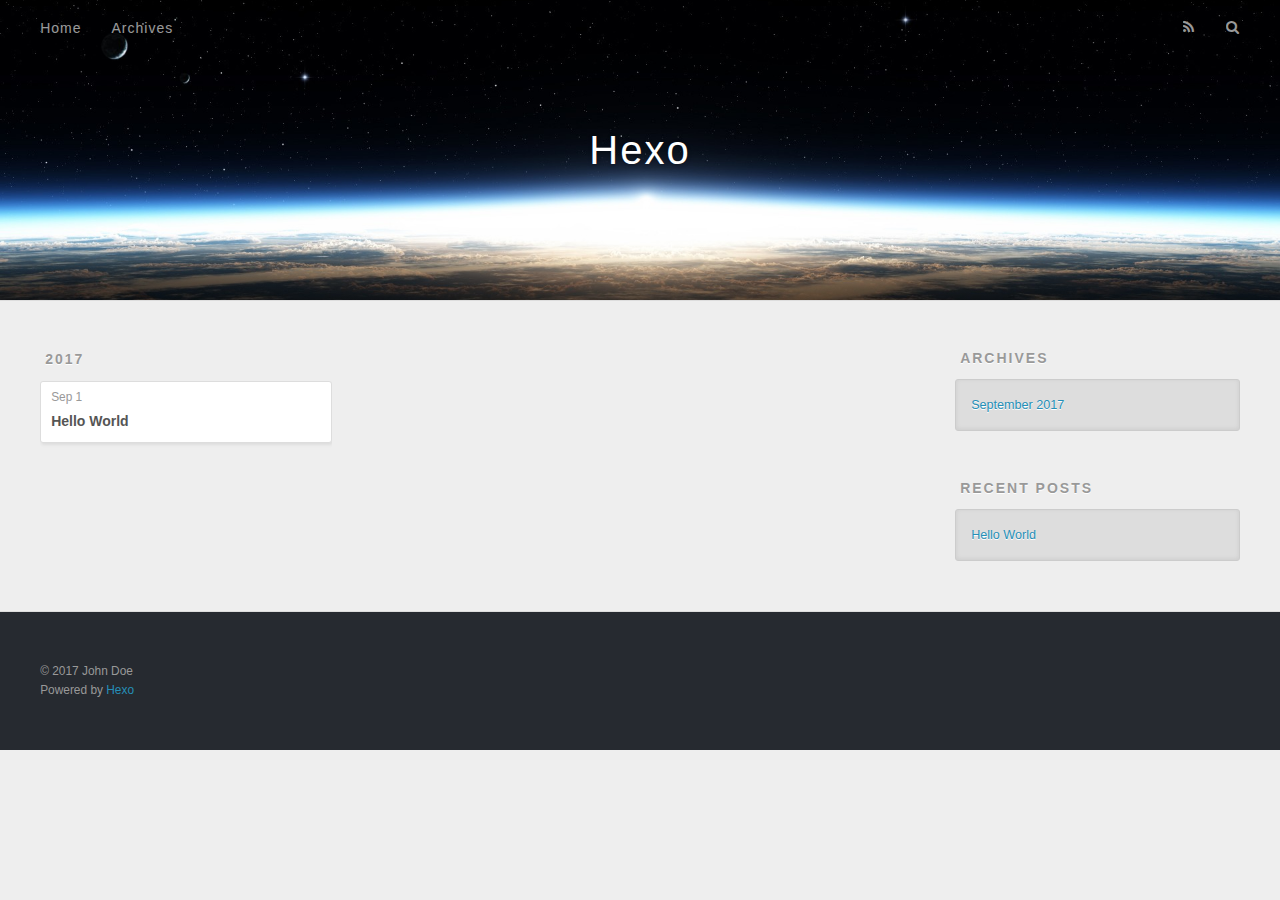
==== archives/index.html @ 8f371cc3 "Site updated: 2017-09-01 23:57:20" ====
<!DOCTYPE html>
<html>
<head>
  <meta charset="utf-8">
  
  <title>Archives | Hexo</title>
  <meta name="viewport" content="width=device-width, initial-scale=1, maximum-scale=1">
  <meta property="og:type" content="website">
<meta property="og:title" content="Hexo">
<meta property="og:url" content="http://yoursite.com/archives/index.html">
<meta property="og:site_name" content="Hexo">
<meta name="twitter:card" content="summary">
<meta name="twitter:title" content="Hexo">
  
    <link rel="alternate" href="/atom.xml" title="Hexo" type="application/atom+xml">
  
  
    <link rel="icon" href="/favicon.png">
  
  
    <link href="//fonts.googleapis.com/css?family=Source+Code+Pro" rel="stylesheet" type="text/css">
  
  <link rel="stylesheet" href="/css/style.css">
  

</head>

<body>
  <div id="container">
    <div id="wrap">
      <header id="header">
  <div id="banner"></div>
  <div id="header-outer" class="outer">
    <div id="header-title" class="inner">
      <h1 id="logo-wrap">
        <a href="/" id="logo">Hexo</a>
      </h1>
      
    </div>
    <div id="header-inner" class="inner">
      <nav id="main-nav">
        <a id="main-nav-toggle" class="nav-icon"></a>
        
          <a class="main-nav-link" href="/">Home</a>
        
          <a class="main-nav-link" href="/archives">Archives</a>
        
      </nav>
      <nav id="sub-nav">
        
          <a id="nav-rss-link" class="nav-icon" href="/atom.xml" title="RSS Feed"></a>
        
        <a id="nav-search-btn" class="nav-icon" title="Search"></a>
      </nav>
      <div id="search-form-wrap">
        <form action="//google.com/search" method="get" accept-charset="UTF-8" class="search-form"><input type="search" name="q" class="search-form-input" placeholder="Search"><button type="submit" class="search-form-submit">&#xF002;</button><input type="hidden" name="sitesearch" value="http://yoursite.com"></form>
      </div>
    </div>
  </div>
</header>
      <div class="outer">
        <section id="main">
  
  
    
    
      
      
      <section class="archives-wrap">
        <div class="archive-year-wrap">
          <a href="/archives/2017" class="archive-year">2017</a>
        </div>
        <div class="archives">
    
    <article class="archive-article archive-type-post">
  <div class="archive-article-inner">
    <header class="archive-article-header">
      <a href="/2017/09/01/hello-world/" class="archive-article-date">
  <time datetime="2017-09-01T15:28:15.913Z" itemprop="datePublished">Sep 1</time>
</a>
      
  
    <h1 itemprop="name">
      <a class="archive-article-title" href="/2017/09/01/hello-world/">Hello World</a>
    </h1>
  

    </header>
  </div>
</article>
  
  
    </div></section>
  

</section>
        
          <aside id="sidebar">
  
    

  
    

  
    
  
    
  <div class="widget-wrap">
    <h3 class="widget-title">Archives</h3>
    <div class="widget">
      <ul class="archive-list"><li class="archive-list-item"><a class="archive-list-link" href="/archives/2017/09/">September 2017</a></li></ul>
    </div>
  </div>


  
    
  <div class="widget-wrap">
    <h3 class="widget-title">Recent Posts</h3>
    <div class="widget">
      <ul>
        
          <li>
            <a href="/2017/09/01/hello-world/">Hello World</a>
          </li>
        
      </ul>
    </div>
  </div>

  
</aside>
        
      </div>
      <footer id="footer">
  
  <div class="outer">
    <div id="footer-info" class="inner">
      &copy; 2017 John Doe<br>
      Powered by <a href="http://hexo.io/" target="_blank">Hexo</a>
    </div>
  </div>
</footer>
    </div>
    <nav id="mobile-nav">
  
    <a href="/" class="mobile-nav-link">Home</a>
  
    <a href="/archives" class="mobile-nav-link">Archives</a>
  
</nav>
    

<script src="//ajax.googleapis.com/ajax/libs/jquery/2.0.3/jquery.min.js"></script>


  <link rel="stylesheet" href="/fancybox/jquery.fancybox.css">
  <script src="/fancybox/jquery.fancybox.pack.js"></script>


<script src="/js/script.js"></script>

  </div>
</body>
</html>
---- css/style.css ----
body {
  width: 100%;
}
body:before,
body:after {
  content: "";
  display: table;
}
body:after {
  clear: both;
}
html,
body,
div,
span,
applet,
object,
iframe,
h1,
h2,
h3,
h4,
h5,
h6,
p,
blockquote,
pre,
a,
abbr,
acronym,
address,
big,
cite,
code,
del,
dfn,
em,
img,
ins,
kbd,
q,
s,
samp,
small,
strike,
strong,
sub,
sup,
tt,
var,
dl,
dt,
dd,
ol,
ul,
li,
fieldset,
form,
label,
legend,
table,
caption,
tbody,
tfoot,
thead,
tr,
th,
td {
  margin: 0;
  padding: 0;
  border: 0;
  outline: 0;
  font-weight: inherit;
  font-style: inherit;
  font-family: inherit;
  font-size: 100%;
  vertical-align: baseline;
}
body {
  line-height: 1;
  color: #000;
  background: #fff;
}
ol,
ul {
  list-style: none;
}
table {
  border-collapse: separate;
  border-spacing: 0;
  vertical-align: middle;
}
caption,
th,
td {
  text-align: left;
  font-weight: normal;
  vertical-align: middle;
}
a img {
  border: none;
}
input,
button {
  margin: 0;
  padding: 0;
}
input::-moz-focus-inner,
button::-moz-focus-inner {
  border: 0;
  padding: 0;
}
@font-face {
  font-family: FontAwesome;
  font-style: normal;
  font-weight: normal;
  src: url("fonts/fontawesome-webfont.eot?v=#4.0.3");
  src: url("fonts/fontawesome-webfont.eot?#iefix&v=#4.0.3") format("embedded-opentype"), url("fonts/fontawesome-webfont.woff?v=#4.0.3") format("woff"), url("fonts/fontawesome-webfont.ttf?v=#4.0.3") format("truetype"), url("fonts/fontawesome-webfont.svg#fontawesomeregular?v=#4.0.3") format("svg");
}
html,
body,
#container {
  height: 100%;
}
body {
  background: #eee;
  font: 14px "Helvetica Neue", Helvetica, Arial, sans-serif;
  -webkit-text-size-adjust: 100%;
}
.outer {
  max-width: 1220px;
  margin: 0 auto;
  padding: 0 20px;
}
.outer:before,
.outer:after {
  content: "";
  display: table;
}
.outer:after {
  clear: both;
}
.inner {
  display: inline;
  float: left;
  width: 98.33333333333333%;
  margin: 0 0.833333333333333%;
}
.left,
.alignleft {
  float: left;
}
.right,
.alignright {
  float: right;
}
.clear {
  clear: both;
}
#container {
  position: relative;
}
.mobile-nav-on {
  overflow: hidden;
}
#wrap {
  height: 100%;
  width: 100%;
  position: absolute;
  top: 0;
  left: 0;
  -webkit-transition: 0.2s ease-out;
  -moz-transition: 0.2s ease-out;
  -ms-transition: 0.2s ease-out;
  transition: 0.2s ease-out;
  z-index: 1;
  background: #eee;
}
.mobile-nav-on #wrap {
  left: 280px;
}
@media screen and (min-width: 768px) {
  #main {
    display: inline;
    float: left;
    width: 73.33333333333333%;
    margin: 0 0.833333333333333%;
  }
}
.article-date,
.article-category-link,
.archive-year,
.widget-title {
  text-decoration: none;
  text-transform: uppercase;
  letter-spacing: 2px;
  color: #999;
  margin-bottom: 1em;
  margin-left: 5px;
  line-height: 1em;
  text-shadow: 0 1px #fff;
  font-weight: bold;
}
.article-inner,
.archive-article-inner {
  background: #fff;
  -webkit-box-shadow: 1px 2px 3px #ddd;
  box-shadow: 1px 2px 3px #ddd;
  border: 1px solid #ddd;
  border-radius: 3px;
}
.article-entry h1,
.widget h1 {
  font-size: 2em;
}
.article-entry h2,
.widget h2 {
  font-size: 1.5em;
}
.article-entry h3,
.widget h3 {
  font-size: 1.3em;
}
.article-entry h4,
.widget h4 {
  font-size: 1.2em;
}
.article-entry h5,
.widget h5 {
  font-size: 1em;
}
.article-entry h6,
.widget h6 {
  font-size: 1em;
  color: #999;
}
.article-entry hr,
.widget hr {
  border: 1px dashed #ddd;
}
.article-entry strong,
.widget strong {
  font-weight: bold;
}
.article-entry em,
.widget em,
.article-entry cite,
.widget cite {
  font-style: italic;
}
.article-entry sup,
.widget sup,
.article-entry sub,
.widget sub {
  font-size: 0.75em;
  line-height: 0;
  position: relative;
  vertical-align: baseline;
}
.article-entry sup,
.widget sup {
  top: -0.5em;
}
.article-entry sub,
.widget sub {
  bottom: -0.2em;
}
.article-entry small,
.widget small {
  font-size: 0.85em;
}
.article-entry acronym,
.widget acronym,
.article-entry abbr,
.widget abbr {
  border-bottom: 1px dotted;
}
.article-entry ul,
.widget ul,
.article-entry ol,
.widget ol,
.article-entry dl,
.widget dl {
  margin: 0 20px;
  line-height: 1.6em;
}
.article-entry ul ul,
.widget ul ul,
.article-entry ol ul,
.widget ol ul,
.article-entry ul ol,
.widget ul ol,
.article-entry ol ol,
.widget ol ol {
  margin-top: 0;
  margin-bottom: 0;
}
.article-entry ul,
.widget ul {
  list-style: disc;
}
.article-entry ol,
.widget ol {
  list-style: decimal;
}
.article-entry dt,
.widget dt {
  font-weight: bold;
}
#header {
  height: 300px;
  position: relative;
  border-bottom: 1px solid #ddd;
}
#header:before,
#header:after {
  content: "";
  position: absolute;
  left: 0;
  right: 0;
  height: 40px;
}
#header:before {
  top: 0;
  background: -webkit-linear-gradient(rgba(0,0,0,0.2), transparent);
  background: -moz-linear-gradient(rgba(0,0,0,0.2), transparent);
  background: -ms-linear-gradient(rgba(0,0,0,0.2), transparent);
  background: linear-gradient(rgba(0,0,0,0.2), transparent);
}
#header:after {
  bottom: 0;
  background: -webkit-linear-gradient(transparent, rgba(0,0,0,0.2));
  background: -moz-linear-gradient(transparent, rgba(0,0,0,0.2));
  background: -ms-linear-gradient(transparent, rgba(0,0,0,0.2));
  background: linear-gradient(transparent, rgba(0,0,0,0.2));
}
#header-outer {
  height: 100%;
  position: relative;
}
#header-inner {
  position: relative;
  overflow: hidden;
}
#banner {
  position: absolute;
  top: 0;
  left: 0;
  width: 100%;
  height: 100%;
  background: url("images/banner.jpg") center #000;
  -webkit-background-size: cover;
  -moz-background-size: cover;
  background-size: cover;
  z-index: -1;
}
#header-title {
  text-align: center;
  height: 40px;
  position: absolute;
  top: 50%;
  left: 0;
  margin-top: -20px;
}
#logo,
#subtitle {
  text-decoration: none;
  color: #fff;
  font-weight: 300;
  text-shadow: 0 1px 4px rgba(0,0,0,0.3);
}
#logo {
  font-size: 40px;
  line-height: 40px;
  letter-spacing: 2px;
}
#subtitle {
  font-size: 16px;
  line-height: 16px;
  letter-spacing: 1px;
}
#subtitle-wrap {
  margin-top: 16px;
}
#main-nav {
  float: left;
  margin-left: -15px;
}
.nav-icon,
.main-nav-link {
  float: left;
  color: #fff;
  opacity: 0.6;
  text-decoration: none;
  text-shadow: 0 1px rgba(0,0,0,0.2);
  -webkit-transition: opacity 0.2s;
  -moz-transition: opacity 0.2s;
  -ms-transition: opacity 0.2s;
  transition: opacity 0.2s;
  display: block;
  padding: 20px 15px;
}
.nav-icon:hover,
.main-nav-link:hover {
  opacity: 1;
}
.nav-icon {
  font-family: FontAwesome;
  text-align: center;
  font-size: 14px;
  width: 14px;
  height: 14px;
  padding: 20px 15px;
  position: relative;
  cursor: pointer;
}
.main-nav-link {
  font-weight: 300;
  letter-spacing: 1px;
}
@media screen and (max-width: 479px) {
  .main-nav-link {
    display: none;
  }
}
#main-nav-toggle {
  display: none;
}
#main-nav-toggle:before {
  content: "\f0c9";
}
@media screen and (max-width: 479px) {
  #main-nav-toggle {
    display: block;
  }
}
#sub-nav {
  float: right;
  margin-right: -15px;
}
#nav-rss-link:before {
  content: "\f09e";
}
#nav-search-btn:before {
  content: "\f002";
}
#search-form-wrap {
  position: absolute;
  top: 15px;
  width: 150px;
  height: 30px;
  right: -150px;
  opacity: 0;
  -webkit-transition: 0.2s ease-out;
  -moz-transition: 0.2s ease-out;
  -ms-transition: 0.2s ease-out;
  transition: 0.2s ease-out;
}
#search-form-wrap.on {
  opacity: 1;
  right: 0;
}
@media screen and (max-width: 479px) {
  #search-form-wrap {
    width: 100%;
    right: -100%;
  }
}
.search-form {
  position: absolute;
  top: 0;
  left: 0;
  right: 0;
  background: #fff;
  padding: 5px 15px;
  border-radius: 15px;
  -webkit-box-shadow: 0 0 10px rgba(0,0,0,0.3);
  box-shadow: 0 0 10px rgba(0,0,0,0.3);
}
.search-form-input {
  border: none;
  background: none;
  color: #555;
  width: 100%;
  font: 13px "Helvetica Neue", Helvetica, Arial, sans-serif;
  outline: none;
}
.search-form-input::-webkit-search-results-decoration,
.search-form-input::-webkit-search-cancel-button {
  -webkit-appearance: none;
}
.search-form-submit {
  position: absolute;
  top: 50%;
  right: 10px;
  margin-top: -7px;
  font: 13px FontAwesome;
  border: none;
  background: none;
  color: #bbb;
  cursor: pointer;
}
.search-form-submit:hover,
.search-form-submit:focus {
  color: #777;
}
.article {
  margin: 50px 0;
}
.article-inner {
  overflow: hidden;
}
.article-meta:before,
.article-meta:after {
  content: "";
  display: table;
}
.article-meta:after {
  clear: both;
}
.article-date {
  float: left;
}
.article-category {
  float: left;
  line-height: 1em;
  color: #ccc;
  text-shadow: 0 1px #fff;
  margin-left: 8px;
}
.article-category:before {
  content: "\2022";
}
.article-category-link {
  margin: 0 12px 1em;
}
.article-header {
  padding: 20px 20px 0;
}
.article-title {
  text-decoration: none;
  font-size: 2em;
  font-weight: bold;
  color: #555;
  line-height: 1.1em;
  -webkit-transition: color 0.2s;
  -moz-transition: color 0.2s;
  -ms-transition: color 0.2s;
  transition: color 0.2s;
}
a.article-title:hover {
  color: #258fb8;
}
.article-entry {
  color: #555;
  padding: 0 20px;
}
.article-entry:before,
.article-entry:after {
  content: "";
  display: table;
}
.article-entry:after {
  clear: both;
}
.article-entry p,
.article-entry table {
  line-height: 1.6em;
  margin: 1.6em 0;
}
.article-entry h1,
.article-entry h2,
.article-entry h3,
.article-entry h4,
.article-entry h5,
.article-entry h6 {
  font-weight: bold;
}
.article-entry h1,
.article-entry h2,
.article-entry h3,
.article-entry h4,
.article-entry h5,
.article-entry h6 {
  line-height: 1.1em;
  margin: 1.1em 0;
}
.article-entry a {
  color: #258fb8;
  text-decoration: none;
}
.article-entry a:hover {
  text-decoration: underline;
}
.article-entry ul,
.article-entry ol,
.article-entry dl {
  margin-top: 1.6em;
  margin-bottom: 1.6em;
}
.article-entry img,
.article-entry video {
  max-width: 100%;
  height: auto;
  display: block;
  margin: auto;
}
.article-entry iframe {
  border: none;
}
.article-entry table {
  width: 100%;
  border-collapse: collapse;
  border-spacing: 0;
}
.article-entry th {
  font-weight: bold;
  border-bottom: 3px solid #ddd;
  padding-bottom: 0.5em;
}
.article-entry td {
  border-bottom: 1px solid #ddd;
  padding: 10px 0;
}
.article-entry blockquote {
  font-family: Georgia, "Times New Roman", serif;
  font-size: 1.4em;
  margin: 1.6em 20px;
  text-align: center;
}
.article-entry blockquote footer {
  font-size: 14px;
  margin: 1.6em 0;
  font-family: "Helvetica Neue", Helvetica, Arial, sans-serif;
}
.article-entry blockquote footer cite:before {
  content: "—";
  padding: 0 0.5em;
}
.article-entry .pullquote {
  text-align: left;
  width: 45%;
  margin: 0;
}
.article-entry .pullquote.left {
  margin-left: 0.5em;
  margin-right: 1em;
}
.article-entry .pullquote.right {
  margin-right: 0.5em;
  margin-left: 1em;
}
.article-entry .caption {
  color: #999;
  display: block;
  font-size: 0.9em;
  margin-top: 0.5em;
  position: relative;
  text-align: center;
}
.article-entry .video-container {
  position: relative;
  padding-top: 56.25%;
  height: 0;
  overflow: hidden;
}
.article-entry .video-container iframe,
.article-entry .video-container object,
.article-entry .video-container embed {
  position: absolute;
  top: 0;
  left: 0;
  width: 100%;
  height: 100%;
  margin-top: 0;
}
.article-more-link a {
  display: inline-block;
  line-height: 1em;
  padding: 6px 15px;
  border-radius: 15px;
  background: #eee;
  color: #999;
  text-shadow: 0 1px #fff;
  text-decoration: none;
}
.article-more-link a:hover {
  background: #258fb8;
  color: #fff;
  text-decoration: none;
  text-shadow: 0 1px #1e7293;
}
.article-footer {
  font-size: 0.85em;
  line-height: 1.6em;
  border-top: 1px solid #ddd;
  padding-top: 1.6em;
  margin: 0 20px 20px;
}
.article-footer:before,
.article-footer:after {
  content: "";
  display: table;
}
.article-footer:after {
  clear: both;
}
.article-footer a {
  color: #999;
  text-decoration: none;
}
.article-footer a:hover {
  color: #555;
}
.article-tag-list-item {
  float: left;
  margin-right: 10px;
}
.article-tag-list-link:before {
  content: "#";
}
.article-comment-link {
  float: right;
}
.article-comment-link:before {
  content: "\f075";
  font-family: FontAwesome;
  padding-right: 8px;
}
.article-share-link {
  cursor: pointer;
  float: right;
  margin-left: 20px;
}
.article-share-link:before {
  content: "\f064";
  font-family: FontAwesome;
  padding-right: 6px;
}
#article-nav {
  position: relative;
}
#article-nav:before,
#article-nav:after {
  content: "";
  display: table;
}
#article-nav:after {
  clear: both;
}
@media screen and (min-width: 768px) {
  #article-nav {
    margin: 50px 0;
  }
  #article-nav:before {
    width: 8px;
    height: 8px;
    position: absolute;
    top: 50%;
    left: 50%;
    margin-top: -4px;
    margin-left: -4px;
    content: "";
    border-radius: 50%;
    background: #ddd;
    -webkit-box-shadow: 0 1px 2px #fff;
    box-shadow: 0 1px 2px #fff;
  }
}
.article-nav-link-wrap {
  text-decoration: none;
  text-shadow: 0 1px #fff;
  color: #999;
  -webkit-box-sizing: border-box;
  -moz-box-sizing: border-box;
  box-sizing: border-box;
  margin-top: 50px;
  text-align: center;
  display: block;
}
.article-nav-link-wrap:hover {
  color: #555;
}
@media screen and (min-width: 768px) {
  .article-nav-link-wrap {
    width: 50%;
    margin-top: 0;
  }
}
@media screen and (min-width: 768px) {
  #article-nav-newer {
    float: left;
    text-align: right;
    padding-right: 20px;
  }
}
@media screen and (min-width: 768px) {
  #article-nav-older {
    float: right;
    text-align: left;
    padding-left: 20px;
  }
}
.article-nav-caption {
  text-transform: uppercase;
  letter-spacing: 2px;
  color: #ddd;
  line-height: 1em;
  font-weight: bold;
}
#article-nav-newer .article-nav-caption {
  margin-right: -2px;
}
.article-nav-title {
  font-size: 0.85em;
  line-height: 1.6em;
  margin-top: 0.5em;
}
.article-share-box {
  position: absolute;
  display: none;
  background: #fff;
  -webkit-box-shadow: 1px 2px 10px rgba(0,0,0,0.2);
  box-shadow: 1px 2px 10px rgba(0,0,0,0.2);
  border-radius: 3px;
  margin-left: -145px;
  overflow: hidden;
  z-index: 1;
}
.article-share-box.on {
  display: block;
}
.article-share-input {
  width: 100%;
  background: none;
  -webkit-box-sizing: border-box;
  -moz-box-sizing: border-box;
  box-sizing: border-box;
  font: 14px "Helvetica Neue", Helvetica, Arial, sans-serif;
  padding: 0 15px;
  color: #555;
  outline: none;
  border: 1px solid #ddd;
  border-radius: 3px 3px 0 0;
  height: 36px;
  line-height: 36px;
}
.article-share-links {
  background: #eee;
}
.article-share-links:before,
.article-share-links:after {
  content: "";
  display: table;
}
.article-share-links:after {
  clear: both;
}
.article-share-twitter,
.article-share-facebook,
.article-share-pinterest,
.article-share-google {
  width: 50px;
  height: 36px;
  display: block;
  float: left;
  position: relative;
  color: #999;
  text-shadow: 0 1px #fff;
}
.article-share-twitter:before,
.article-share-facebook:before,
.article-share-pinterest:before,
.article-share-google:before {
  font-size: 20px;
  font-family: FontAwesome;
  width: 20px;
  height: 20px;
  position: absolute;
  top: 50%;
  left: 50%;
  margin-top: -10px;
  margin-left: -10px;
  text-align: center;
}
.article-share-twitter:hover,
.article-share-facebook:hover,
.article-share-pinterest:hover,
.article-share-google:hover {
  color: #fff;
}
.article-share-twitter:before {
  content: "\f099";
}
.article-share-twitter:hover {
  background: #00aced;
  text-shadow: 0 1px #008abe;
}
.article-share-facebook:before {
  content: "\f09a";
}
.article-share-facebook:hover {
  background: #3b5998;
  text-shadow: 0 1px #2f477a;
}
.article-share-pinterest:before {
  content: "\f0d2";
}
.article-share-pinterest:hover {
  background: #cb2027;
  text-shadow: 0 1px #a21a1f;
}
.article-share-google:before {
  content: "\f0d5";
}
.article-share-google:hover {
  background: #dd4b39;
  text-shadow: 0 1px #be3221;
}
.article-gallery {
  background: #000;
  position: relative;
}
.article-gallery-photos {
  position: relative;
  overflow: hidden;
}
.article-gallery-img {
  display: none;
  max-width: 100%;
}
.article-gallery-img:first-child {
  display: block;
}
.article-gallery-img.loaded {
  position: absolute;
  display: block;
}
.article-gallery-img img {
  display: block;
  max-width: 100%;
  margin: 0 auto;
}
#comments {
  background: #fff;
  -webkit-box-shadow: 1px 2px 3px #ddd;
  box-shadow: 1px 2px 3px #ddd;
  padding: 20px;
  border: 1px solid #ddd;
  border-radius: 3px;
  margin: 50px 0;
}
#comments a {
  color: #258fb8;
}
.archives-wrap {
  margin: 50px 0;
}
.archives:before,
.archives:after {
  content: "";
  display: table;
}
.archives:after {
  clear: both;
}
.archive-year-wrap {
  margin-bottom: 1em;
}
.archives {
  -webkit-column-gap: 10px;
  -moz-column-gap: 10px;
  column-gap: 10px;
}
@media screen and (min-width: 480px) and (max-width: 767px) {
  .archives {
    -webkit-column-count: 2;
    -moz-column-count: 2;
    column-count: 2;
  }
}
@media screen and (min-width: 768px) {
  .archives {
    -webkit-column-count: 3;
    -moz-column-count: 3;
    column-count: 3;
  }
}
.archive-article {
  -webkit-column-break-inside: avoid;
  page-break-inside: avoid;
  overflow: hidden;
  break-inside: avoid-column;
}
.archive-article-inner {
  padding: 10px;
  margin-bottom: 15px;
}
.archive-article-title {
  text-decoration: none;
  font-weight: bold;
  color: #555;
  -webkit-transition: color 0.2s;
  -moz-transition: color 0.2s;
  -ms-transition: color 0.2s;
  transition: color 0.2s;
  line-height: 1.6em;
}
.archive-article-title:hover {
  color: #258fb8;
}
.archive-article-footer {
  margin-top: 1em;
}
.archive-article-date {
  color: #999;
  text-decoration: none;
  font-size: 0.85em;
  line-height: 1em;
  margin-bottom: 0.5em;
  display: block;
}
#page-nav {
  margin: 50px auto;
  background: #fff;
  -webkit-box-shadow: 1px 2px 3px #ddd;
  box-shadow: 1px 2px 3px #ddd;
  border: 1px solid #ddd;
  border-radius: 3px;
  text-align: center;
  color: #999;
  overflow: hidden;
}
#page-nav:before,
#page-nav:after {
  content: "";
  display: table;
}
#page-nav:after {
  clear: both;
}
#page-nav a,
#page-nav span {
  padding: 10px 20px;
  line-height: 1;
  height: 2ex;
}
#page-nav a {
  color: #999;
  text-decoration: none;
}
#page-nav a:hover {
  background: #999;
  color: #fff;
}
#page-nav .prev {
  float: left;
}
#page-nav .next {
  float: right;
}
#page-nav .page-number {
  display: inline-block;
}
@media screen and (max-width: 479px) {
  #page-nav .page-number {
    display: none;
  }
}
#page-nav .current {
  color: #555;
  font-weight: bold;
}
#page-nav .space {
  color: #ddd;
}
#footer {
  background: #262a30;
  padding: 50px 0;
  border-top: 1px solid #ddd;
  color: #999;
}
#footer a {
  color: #258fb8;
  text-decoration: none;
}
#footer a:hover {
  text-decoration: underline;
}
#footer-info {
  line-height: 1.6em;
  font-size: 0.85em;
}
.article-entry pre,
.article-entry .highlight {
  background: #2d2d2d;
  margin: 0 -20px;
  padding: 15px 20px;
  border-style: solid;
  border-color: #ddd;
  border-width: 1px 0;
  overflow: auto;
  color: #ccc;
  line-height: 22.400000000000002px;
}
.article-entry .highlight .gutter pre,
.article-entry .gist .gist-file .gist-data .line-numbers {
  color: #666;
  font-size: 0.85em;
}
.article-entry pre,
.article-entry code {
  font-family: "Source Code Pro", Consolas, Monaco, Menlo, Consolas, monospace;
}
.article-entry code {
  background: #eee;
  text-shadow: 0 1px #fff;
  padding: 0 0.3em;
}
.article-entry pre code {
  background: none;
  text-shadow: none;
  padding: 0;
}
.article-entry .highlight pre {
  border: none;
  margin: 0;
  padding: 0;
}
.article-entry .highlight table {
  margin: 0;
  width: auto;
}
.article-entry .highlight td {
  border: none;
  padding: 0;
}
.article-entry .highlight figcaption {
  font-size: 0.85em;
  color: #999;
  line-height: 1em;
  margin-bottom: 1em;
}
.article-entry .highlight figcaption:before,
.article-entry .highlight figcaption:after {
  content: "";
  display: table;
}
.article-entry .highlight figcaption:after {
  clear: both;
}
.article-entry .highlight figcaption a {
  float: right;
}
.article-entry .highlight .gutter pre {
  text-align: right;
  padding-right: 20px;
}
.article-entry .highlight .line {
  height: 22.400000000000002px;
}
.article-entry .highlight .line.marked {
  background: #515151;
}
.article-entry .gist {
  margin: 0 -20px;
  border-style: solid;
  border-color: #ddd;
  border-width: 1px 0;
  background: #2d2d2d;
  padding: 15px 20px 15px 0;
}
.article-entry .gist .gist-file {
  border: none;
  font-family: "Source Code Pro", Consolas, Monaco, Menlo, Consolas, monospace;
  margin: 0;
}
.article-entry .gist .gist-file .gist-data {
  background: none;
  border: none;
}
.article-entry .gist .gist-file .gist-data .line-numbers {
  background: none;
  border: none;
  padding: 0 20px 0 0;
}
.article-entry .gist .gist-file .gist-data .line-data {
  padding: 0 !important;
}
.article-entry .gist .gist-file .highlight {
  margin: 0;
  padding: 0;
  border: none;
}
.article-entry .gist .gist-file .gist-meta {
  background: #2d2d2d;
  color: #999;
  font: 0.85em "Helvetica Neue", Helvetica, Arial, sans-serif;
  text-shadow: 0 0;
  padding: 0;
  margin-top: 1em;
  margin-left: 20px;
}
.article-entry .gist .gist-file .gist-meta a {
  color: #258fb8;
  font-weight: normal;
}
.article-entry .gist .gist-file .gist-meta a:hover {
  text-decoration: underline;
}
pre .comment,
pre .title {
  color: #999;
}
pre .variable,
pre .attribute,
pre .tag,
pre .regexp,
pre .ruby .constant,
pre .xml .tag .title,
pre .xml .pi,
pre .xml .doctype,
pre .html .doctype,
pre .css .id,
pre .css .class,
pre .css .pseudo {
  color: #f2777a;
}
pre .number,
pre .preprocessor,
pre .built_in,
pre .literal,
pre .params,
pre .constant {
  color: #f99157;
}
pre .class,
pre .ruby .class .title,
pre .css .rules .attribute {
  color: #9c9;
}
pre .string,
pre .value,
pre .inheritance,
pre .header,
pre .ruby .symbol,
pre .xml .cdata {
  color: #9c9;
}
pre .css .hexcolor {
  color: #6cc;
}
pre .function,
pre .python .decorator,
pre .python .title,
pre .ruby .function .title,
pre .ruby .title .keyword,
pre .perl .sub,
pre .javascript .title,
pre .coffeescript .title {
  color: #69c;
}
pre .keyword,
pre .javascript .function {
  color: #c9c;
}
@media screen and (max-width: 479px) {
  #mobile-nav {
    position: absolute;
    top: 0;
    left: 0;
    width: 280px;
    height: 100%;
    background: #191919;
    border-right: 1px solid #fff;
  }
}
@media screen and (max-width: 479px) {
  .mobile-nav-link {
    display: block;
    color: #999;
    text-decoration: none;
    padding: 15px 20px;
    font-weight: bold;
  }
  .mobile-nav-link:hover {
    color: #fff;
  }
}
@media screen and (min-width: 768px) {
  #sidebar {
    display: inline;
    float: left;
    width: 23.333333333333332%;
    margin: 0 0.833333333333333%;
  }
}
.widget-wrap {
  margin: 50px 0;
}
.widget {
  color: #777;
  text-shadow: 0 1px #fff;
  background: #ddd;
  -webkit-box-shadow: 0 -1px 4px #ccc inset;
  box-shadow: 0 -1px 4px #ccc inset;
  border: 1px solid #ccc;
  padding: 15px;
  border-radius: 3px;
}
.widget a {
  color: #258fb8;
  text-decoration: none;
}
.widget a:hover {
  text-decoration: underline;
}
.widget ul ul,
.widget ol ul,
.widget dl ul,
.widget ul ol,
.widget ol ol,
.widget dl ol,
.widget ul dl,
.widget ol dl,
.widget dl dl {
  margin-left: 15px;
  list-style: disc;
}
.widget {
  line-height: 1.6em;
  word-wrap: break-word;
  font-size: 0.9em;
}
.widget ul,
.widget ol {
  list-style: none;
  margin: 0;
}
.widget ul ul,
.widget ol ul,
.widget ul ol,
.widget ol ol {
  margin: 0 20px;
}
.widget ul ul,
.widget ol ul {
  list-style: disc;
}
.widget ul ol,
.widget ol ol {
  list-style: decimal;
}
.category-list-count,
.tag-list-count,
.archive-list-count {
  padding-left: 5px;
  color: #999;
  font-size: 0.85em;
}
.category-list-count:before,
.tag-list-count:before,
.archive-list-count:before {
  content: "(";
}
.category-list-count:after,
.tag-list-count:after,
.archive-list-count:after {
  content: ")";
}
.tagcloud a {
  margin-right: 5px;
  display: inline-block;
}
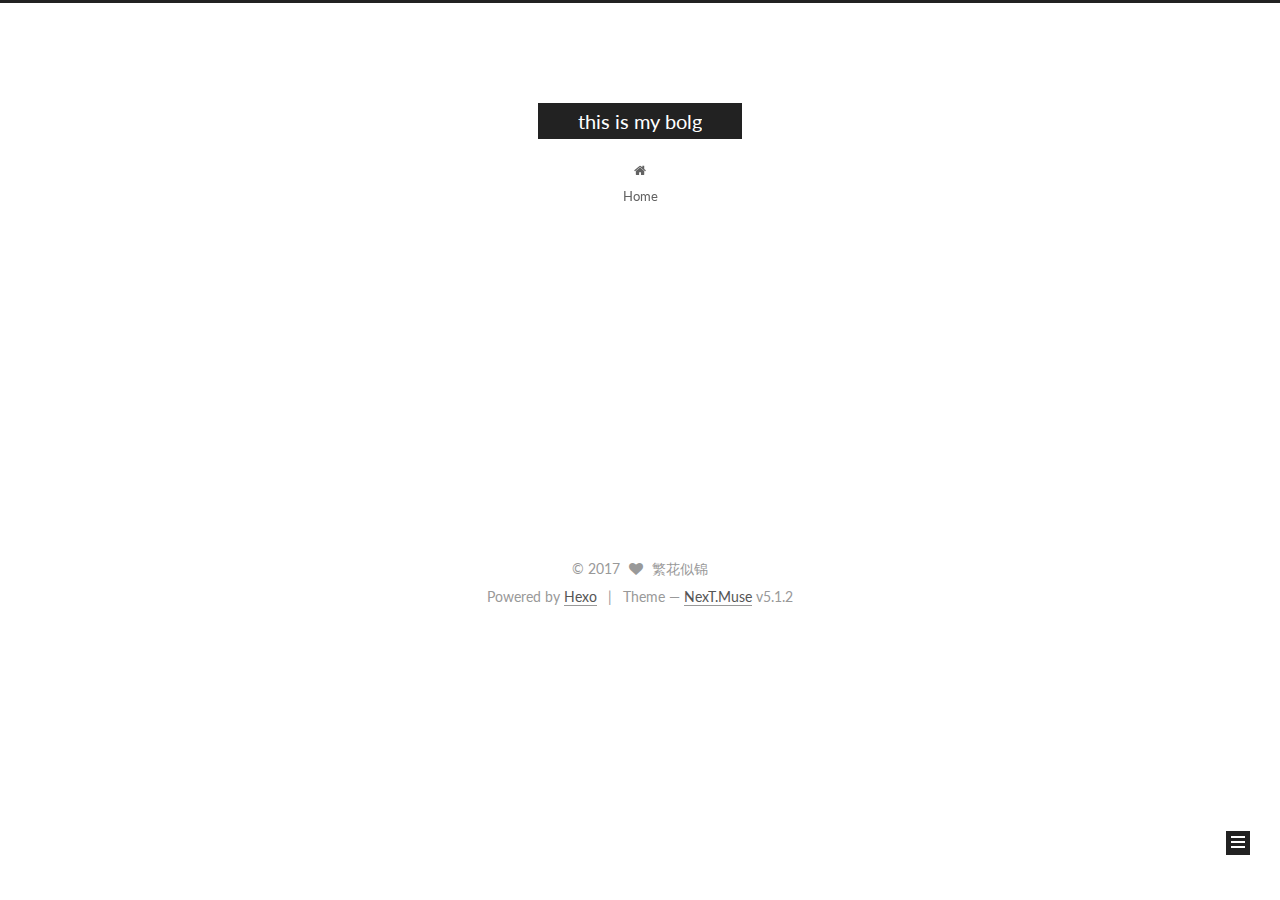
==== commit 44d554c3: "Site updated: 2017-09-03 22:24:15" ====
--- a/archives/index.html
+++ b/archives/index.html
@@ -1,166 +1,537 @@
 <!DOCTYPE html>
-<html>
+
+
+
+  
+
+
+<html class="theme-next muse use-motion" lang="">
 <head>
-  <meta charset="utf-8">
-  
-  <title>Archives | Hexo</title>
-  <meta name="viewport" content="width=device-width, initial-scale=1, maximum-scale=1">
-  <meta property="og:type" content="website">
-<meta property="og:title" content="Hexo">
+  <meta charset="UTF-8"/>
+<meta http-equiv="X-UA-Compatible" content="IE=edge" />
+<meta name="viewport" content="width=device-width, initial-scale=1, maximum-scale=1"/>
+<meta name="theme-color" content="#222">
+
+
+
+
+
+
+
+
+
+<meta http-equiv="Cache-Control" content="no-transform" />
+<meta http-equiv="Cache-Control" content="no-siteapp" />
+
+
+
+
+
+
+
+
+
+
+
+
+
+
+
+
+  
+  
+  <link href="/lib/fancybox/source/jquery.fancybox.css?v=2.1.5" rel="stylesheet" type="text/css" />
+
+
+
+
+  
+  
+  
+  
+
+  
+    
+    
+  
+
+  
+
+  
+
+  
+
+  
+
+  
+    
+    
+    <link href="//fonts.googleapis.com/css?family=Lato:300,300italic,400,400italic,700,700italic&subset=latin,latin-ext" rel="stylesheet" type="text/css">
+  
+
+
+
+
+
+
+<link href="/lib/font-awesome/css/font-awesome.min.css?v=4.6.2" rel="stylesheet" type="text/css" />
+
+<link href="/css/main.css?v=5.1.2" rel="stylesheet" type="text/css" />
+
+
+  <meta name="keywords" content="Hexo, NexT" />
+
+
+
+
+
+
+
+
+  <link rel="shortcut icon" type="image/x-icon" href="/favicon.ico?v=5.1.2" />
+
+
+
+
+
+
+<meta property="og:type" content="website">
+<meta property="og:title" content="this is my bolg">
 <meta property="og:url" content="http://yoursite.com/archives/index.html">
-<meta property="og:site_name" content="Hexo">
+<meta property="og:site_name" content="this is my bolg">
 <meta name="twitter:card" content="summary">
-<meta name="twitter:title" content="Hexo">
-  
-    <link rel="alternate" href="/atom.xml" title="Hexo" type="application/atom+xml">
-  
-  
-    <link rel="icon" href="/favicon.png">
-  
-  
-    <link href="//fonts.googleapis.com/css?family=Source+Code+Pro" rel="stylesheet" type="text/css">
-  
-  <link rel="stylesheet" href="/css/style.css">
-  
+<meta name="twitter:title" content="this is my bolg">
+
+
+
+<script type="text/javascript" id="hexo.configurations">
+  var NexT = window.NexT || {};
+  var CONFIG = {
+    root: '/',
+    scheme: 'Muse',
+    version: '5.1.2',
+    sidebar: {"position":"left","display":"post","offset":12,"offset_float":12,"b2t":false,"scrollpercent":false,"onmobile":false},
+    fancybox: true,
+    tabs: true,
+    motion: {"enable":true,"async":false,"transition":{"post_block":"fadeIn","post_header":"slideDownIn","post_body":"slideDownIn","coll_header":"slideLeftIn"}},
+    duoshuo: {
+      userId: '0',
+      author: 'Author'
+    },
+    algolia: {
+      applicationID: '',
+      apiKey: '',
+      indexName: '',
+      hits: {"per_page":10},
+      labels: {"input_placeholder":"Search for Posts","hits_empty":"We didn't find any results for the search: ${query}","hits_stats":"${hits} results found in ${time} ms"}
+    }
+  };
+</script>
+
+
+
+  <link rel="canonical" href="http://yoursite.com/archives/"/>
+
+
+
+
+
+  <title>Archive | this is my bolg</title>
+  
+
+
+
+
+
+
+
 
 </head>
 
-<body>
-  <div id="container">
-    <div id="wrap">
-      <header id="header">
-  <div id="banner"></div>
-  <div id="header-outer" class="outer">
-    <div id="header-title" class="inner">
-      <h1 id="logo-wrap">
-        <a href="/" id="logo">Hexo</a>
-      </h1>
-      
+<body itemscope itemtype="http://schema.org/WebPage" lang="">
+
+  
+  
+    
+  
+
+  <div class="container sidebar-position-left page-archive">
+    <div class="headband"></div>
+
+    <header id="header" class="header" itemscope itemtype="http://schema.org/WPHeader">
+      <div class="header-inner"><div class="site-brand-wrapper">
+  <div class="site-meta ">
+    
+
+    <div class="custom-logo-site-title">
+      <a href="/"  class="brand" rel="start">
+        <span class="logo-line-before"><i></i></span>
+        <span class="site-title">this is my bolg</span>
+        <span class="logo-line-after"><i></i></span>
+      </a>
     </div>
-    <div id="header-inner" class="inner">
-      <nav id="main-nav">
-        <a id="main-nav-toggle" class="nav-icon"></a>
-        
-          <a class="main-nav-link" href="/">Home</a>
-        
-          <a class="main-nav-link" href="/archives">Archives</a>
-        
-      </nav>
-      <nav id="sub-nav">
-        
-          <a id="nav-rss-link" class="nav-icon" href="/atom.xml" title="RSS Feed"></a>
-        
-        <a id="nav-search-btn" class="nav-icon" title="Search"></a>
-      </nav>
-      <div id="search-form-wrap">
-        <form action="//google.com/search" method="get" accept-charset="UTF-8" class="search-form"><input type="search" name="q" class="search-form-input" placeholder="Search"><button type="submit" class="search-form-submit">&#xF002;</button><input type="hidden" name="sitesearch" value="http://yoursite.com"></form>
+      
+        <p class="site-subtitle"></p>
+      
+  </div>
+
+  <div class="site-nav-toggle">
+    <button>
+      <span class="btn-bar"></span>
+      <span class="btn-bar"></span>
+      <span class="btn-bar"></span>
+    </button>
+  </div>
+</div>
+
+<nav class="site-nav">
+  
+
+  
+    <ul id="menu" class="menu">
+      
+        
+        <li class="menu-item menu-item-home">
+          <a href="/" rel="section">
+            
+              <i class="menu-item-icon fa fa-fw fa-home"></i> <br />
+            
+            Home
+          </a>
+        </li>
+      
+
+      
+    </ul>
+  
+
+  
+</nav>
+
+
+
+ </div>
+    </header>
+
+    <main id="main" class="main">
+      <div class="main-inner">
+        <div class="content-wrap">
+          <div id="content" class="content">
+            
+
+  
+  
+  
+  <div class="post-block archive">
+    <div id="posts" class="posts-collapse">
+      <span class="archive-move-on"></span>
+
+      <span class="archive-page-counter">
+        
+        
+        
+          
+        
+        Um..! 1 post. Keep on posting.
+      </span>
+
+      
+
+        
+        
+        
+
+        
+          
+          <div class="collection-title">
+            <h1 class="archive-year" id="archive-year-2017">2017</h1>
+          </div>
+        
+        
+
+        
+
+  <article class="post post-type-normal" itemscope itemtype="http://schema.org/Article">
+    <header class="post-header">
+
+      <h2 class="post-title">
+        
+            <a class="post-title-link" href="/2017/09/01/hello-world/" itemprop="url">
+              
+                <span itemprop="name">Hello World</span>
+              
+            </a>
+        
+      </h2>
+
+      <div class="post-meta">
+        <time class="post-time" itemprop="dateCreated"
+              datetime="2017-09-01T23:28:15+08:00"
+              content="2017-09-01" >
+          09-01
+        </time>
       </div>
+
+    </header>
+  </article>
+
+
+
+      
+
     </div>
   </div>
-</header>
-      <div class="outer">
-        <section id="main">
-  
-  
-    
-    
-      
-      
-      <section class="archives-wrap">
-        <div class="archive-year-wrap">
-          <a href="/archives/2017" class="archive-year">2017</a>
+  
+  
+  
+
+  
+
+
+
+          </div>
+          
+
+
+          
+
         </div>
-        <div class="archives">
-    
-    <article class="archive-article archive-type-post">
-  <div class="archive-article-inner">
-    <header class="archive-article-header">
-      <a href="/2017/09/01/hello-world/" class="archive-article-date">
-  <time datetime="2017-09-01T15:28:15.913Z" itemprop="datePublished">Sep 1</time>
-</a>
-      
-  
-    <h1 itemprop="name">
-      <a class="archive-article-title" href="/2017/09/01/hello-world/">Hello World</a>
-    </h1>
-  
-
-    </header>
-  </div>
-</article>
-  
-  
-    </div></section>
-  
-
-</section>
-        
-          <aside id="sidebar">
-  
-    
-
-  
-    
-
-  
-    
-  
-    
-  <div class="widget-wrap">
-    <h3 class="widget-title">Archives</h3>
-    <div class="widget">
-      <ul class="archive-list"><li class="archive-list-item"><a class="archive-list-link" href="/archives/2017/09/">September 2017</a></li></ul>
+        
+          
+  
+  <div class="sidebar-toggle">
+    <div class="sidebar-toggle-line-wrap">
+      <span class="sidebar-toggle-line sidebar-toggle-line-first"></span>
+      <span class="sidebar-toggle-line sidebar-toggle-line-middle"></span>
+      <span class="sidebar-toggle-line sidebar-toggle-line-last"></span>
     </div>
   </div>
 
-
-  
-    
-  <div class="widget-wrap">
-    <h3 class="widget-title">Recent Posts</h3>
-    <div class="widget">
-      <ul>
-        
-          <li>
-            <a href="/2017/09/01/hello-world/">Hello World</a>
-          </li>
-        
-      </ul>
+  <aside id="sidebar" class="sidebar">
+    
+    <div class="sidebar-inner">
+
+      
+
+      
+
+      <section class="site-overview sidebar-panel sidebar-panel-active">
+        <div class="site-author motion-element" itemprop="author" itemscope itemtype="http://schema.org/Person">
+          
+            <p class="site-author-name" itemprop="name">繁花似锦</p>
+            <p class="site-description motion-element" itemprop="description"></p>
+        </div>
+
+        <nav class="site-state motion-element">
+
+          
+            <div class="site-state-item site-state-posts">
+            
+              <a href="/archives">
+            
+                <span class="site-state-item-count">1</span>
+                <span class="site-state-item-name">posts</span>
+              </a>
+            </div>
+          
+
+          
+
+          
+
+        </nav>
+
+        
+
+        <div class="links-of-author motion-element">
+          
+        </div>
+
+        
+        
+
+        
+        
+
+        
+
+
+      </section>
+
+      
+
+      
+
     </div>
+  </aside>
+
+
+        
+      </div>
+    </main>
+
+    <footer id="footer" class="footer">
+      <div class="footer-inner">
+        <div class="copyright" >
+  
+  &copy; 
+  <span itemprop="copyrightYear">2017</span>
+  <span class="with-love">
+    <i class="fa fa-heart"></i>
+  </span>
+  <span class="author" itemprop="copyrightHolder">繁花似锦</span>
+
+  
+</div>
+
+
+  <div class="powered-by">Powered by <a class="theme-link" href="https://hexo.io">Hexo</a></div>
+
+  <span class="post-meta-divider">|</span>
+
+  <div class="theme-info">Theme &mdash; <a class="theme-link" href="https://github.com/iissnan/hexo-theme-next">NexT.Muse</a> v5.1.2</div>
+
+
+        
+
+
+
+
+
+
+
+        
+      </div>
+    </footer>
+
+    
+      <div class="back-to-top">
+        <i class="fa fa-arrow-up"></i>
+        
+      </div>
+    
+
   </div>
 
   
-</aside>
-        
-      </div>
-      <footer id="footer">
-  
-  <div class="outer">
-    <div id="footer-info" class="inner">
-      &copy; 2017 John Doe<br>
-      Powered by <a href="http://hexo.io/" target="_blank">Hexo</a>
-    </div>
-  </div>
-</footer>
-    </div>
-    <nav id="mobile-nav">
-  
-    <a href="/" class="mobile-nav-link">Home</a>
-  
-    <a href="/archives" class="mobile-nav-link">Archives</a>
-  
-</nav>
-    
-
-<script src="//ajax.googleapis.com/ajax/libs/jquery/2.0.3/jquery.min.js"></script>
-
-
-  <link rel="stylesheet" href="/fancybox/jquery.fancybox.css">
-  <script src="/fancybox/jquery.fancybox.pack.js"></script>
-
-
-<script src="/js/script.js"></script>
-
-  </div>
+
+<script type="text/javascript">
+  if (Object.prototype.toString.call(window.Promise) !== '[object Function]') {
+    window.Promise = null;
+  }
+</script>
+
+
+
+
+
+
+
+
+
+  
+
+
+
+
+
+
+
+
+
+
+
+
+  
+  <script type="text/javascript" src="/lib/jquery/index.js?v=2.1.3"></script>
+
+  
+  <script type="text/javascript" src="/lib/fastclick/lib/fastclick.min.js?v=1.0.6"></script>
+
+  
+  <script type="text/javascript" src="/lib/jquery_lazyload/jquery.lazyload.js?v=1.9.7"></script>
+
+  
+  <script type="text/javascript" src="/lib/velocity/velocity.min.js?v=1.2.1"></script>
+
+  
+  <script type="text/javascript" src="/lib/velocity/velocity.ui.min.js?v=1.2.1"></script>
+
+  
+  <script type="text/javascript" src="/lib/fancybox/source/jquery.fancybox.pack.js?v=2.1.5"></script>
+
+
+  
+
+
+  <script type="text/javascript" src="/js/src/utils.js?v=5.1.2"></script>
+
+  <script type="text/javascript" src="/js/src/motion.js?v=5.1.2"></script>
+
+
+
+  
+  
+
+  <script type="text/javascript" src="/js/src/scrollspy.js?v=5.1.2"></script>
+<script type="text/javascript" src="/js/src/post-details.js?v=5.1.2"></script>
+
+
+  
+
+  
+
+
+  <script type="text/javascript" src="/js/src/bootstrap.js?v=5.1.2"></script>
+
+
+
+  
+
+
+  
+
+
+
+
+	
+
+
+
+
+
+  
+
+
+
+
+
+  
+
+
+
+
+
+
+
+
+  
+
+
+
+
+
+  
+
+  
+
+  
+
+  
+
+  
+
+  
+
 </body>
-</html>+</html>
--- a/css/main.css
+++ b/css/main.css
@@ -0,0 +1,2660 @@
+/* normalize.css v3.0.2 | MIT License | git.io/normalize */
+html {
+  font-family: sans-serif; /* 1 */
+  -ms-text-size-adjust: 100%; /* 2 */
+  -webkit-text-size-adjust: 100%; /* 2 */
+}
+body {
+  margin: 0;
+}
+article,
+aside,
+details,
+figcaption,
+figure,
+footer,
+header,
+hgroup,
+main,
+menu,
+nav,
+section,
+summary {
+  display: block;
+}
+audio,
+canvas,
+progress,
+video {
+  display: inline-block; /* 1 */
+  vertical-align: baseline; /* 2 */
+}
+audio:not([controls]) {
+  display: none;
+  height: 0;
+}
+[hidden],
+template {
+  display: none;
+}
+a {
+  background-color: transparent;
+}
+a:active,
+a:hover {
+  outline: 0;
+}
+abbr[title] {
+  border-bottom: 1px dotted;
+}
+b,
+strong {
+  font-weight: bold;
+}
+dfn {
+  font-style: italic;
+}
+h1 {
+  font-size: 2em;
+  margin: 0.67em 0;
+}
+mark {
+  background: #ff0;
+  color: #000;
+}
+small {
+  font-size: 80%;
+}
+sub,
+sup {
+  font-size: 75%;
+  line-height: 0;
+  position: relative;
+  vertical-align: baseline;
+}
+sup {
+  top: -0.5em;
+}
+sub {
+  bottom: -0.25em;
+}
+img {
+  border: 0;
+}
+svg:not(:root) {
+  overflow: hidden;
+}
+figure {
+  margin: 1em 40px;
+}
+hr {
+  -moz-box-sizing: content-box;
+  box-sizing: content-box;
+  height: 0;
+}
+pre {
+  overflow: auto;
+}
+code,
+kbd,
+pre,
+samp {
+  font-family: monospace, monospace;
+  font-size: 1em;
+}
+button,
+input,
+optgroup,
+select,
+textarea {
+  color: inherit; /* 1 */
+  font: inherit; /* 2 */
+  margin: 0; /* 3 */
+}
+button {
+  overflow: visible;
+}
+button,
+select {
+  text-transform: none;
+}
+button,
+html input[type="button"],
+input[type="reset"],
+input[type="submit"] {
+  -webkit-appearance: button; /* 2 */
+  cursor: pointer; /* 3 */
+}
+button[disabled],
+html input[disabled] {
+  cursor: default;
+}
+button::-moz-focus-inner,
+input::-moz-focus-inner {
+  border: 0;
+  padding: 0;
+}
+input {
+  line-height: normal;
+}
+input[type="checkbox"],
+input[type="radio"] {
+  box-sizing: border-box; /* 1 */
+  padding: 0; /* 2 */
+}
+input[type="number"]::-webkit-inner-spin-button,
+input[type="number"]::-webkit-outer-spin-button {
+  height: auto;
+}
+input[type="search"] {
+  -webkit-appearance: textfield; /* 1 */
+  -moz-box-sizing: content-box;
+  -webkit-box-sizing: content-box; /* 2 */
+  box-sizing: content-box;
+}
+input[type="search"]::-webkit-search-cancel-button,
+input[type="search"]::-webkit-search-decoration {
+  -webkit-appearance: none;
+}
+fieldset {
+  border: 1px solid #c0c0c0;
+  margin: 0 2px;
+  padding: 0.35em 0.625em 0.75em;
+}
+legend {
+  border: 0; /* 1 */
+  padding: 0; /* 2 */
+}
+textarea {
+  overflow: auto;
+}
+optgroup {
+  font-weight: bold;
+}
+table {
+  border-collapse: collapse;
+  border-spacing: 0;
+}
+td,
+th {
+  padding: 0;
+}
+::selection {
+  background: #262a30;
+  color: #fff;
+}
+body {
+  position: relative;
+  font-family: 'Lato', "PingFang SC", "Microsoft YaHei", sans-serif;
+  font-size: 14px;
+  line-height: 2;
+  color: #555;
+  background: #fff;
+}
+@media (max-width: 767px) {
+  body {
+    padding-right: 0 !important;
+  }
+}
+@media (min-width: 768px) and (max-width: 991px) {
+  body {
+    padding-right: 0 !important;
+  }
+}
+@media (min-width: 1600px) {
+  body {
+    font-size: 16px;
+  }
+}
+h1,
+h2,
+h3,
+h4,
+h5,
+h6 {
+  margin: 0;
+  padding: 0;
+  font-weight: bold;
+  line-height: 1.5;
+  font-family: 'Lato', "PingFang SC", "Microsoft YaHei", sans-serif;
+}
+h2,
+h3,
+h4,
+h5,
+h6 {
+  margin: 20px 0 15px;
+}
+h1 {
+  font-size: 22px;
+}
+@media (max-width: 767px) {
+  h1 {
+    font-size: 18px;
+  }
+}
+h2 {
+  font-size: 20px;
+}
+@media (max-width: 767px) {
+  h2 {
+    font-size: 16px;
+  }
+}
+h3 {
+  font-size: 18px;
+}
+@media (max-width: 767px) {
+  h3 {
+    font-size: 14px;
+  }
+}
+h4 {
+  font-size: 16px;
+}
+@media (max-width: 767px) {
+  h4 {
+    font-size: 12px;
+  }
+}
+h5 {
+  font-size: 14px;
+}
+@media (max-width: 767px) {
+  h5 {
+    font-size: 10px;
+  }
+}
+h6 {
+  font-size: 12px;
+}
+@media (max-width: 767px) {
+  h6 {
+    font-size: 8px;
+  }
+}
+p {
+  margin: 0 0 20px 0;
+}
+a {
+  color: #555;
+  text-decoration: none;
+  outline: none;
+  border-bottom: 1px solid #999;
+  word-wrap: break-word;
+}
+a:hover {
+  color: #222;
+  border-bottom-color: #222;
+}
+blockquote {
+  margin: 0;
+  padding: 0;
+}
+img {
+  display: block;
+  margin: auto;
+  max-width: 100%;
+  height: auto;
+}
+hr {
+  margin: 40px 0;
+  height: 3px;
+  border: none;
+  background-color: #ddd;
+  background-image: repeating-linear-gradient(-45deg, #fff, #fff 4px, transparent 4px, transparent 8px);
+}
+blockquote {
+  padding: 0 15px;
+  color: #666;
+  border-left: 4px solid #ddd;
+}
+blockquote cite::before {
+  content: "-";
+  padding: 0 5px;
+}
+dt {
+  font-weight: 700;
+}
+dd {
+  margin: 0;
+  padding: 0;
+}
+kbd {
+  border: 1px solid #ccc;
+  border-radius: 0.2em;
+  box-shadow: 0.1em 0.1em 0.2em rgba(0,0,0,0.1);
+  background-color: #f9f9f9;
+  font-family: inherit;
+  background-image: -webkit-linear-gradient(top, #eee, #fff, #eee);
+  padding: 0.1em 0.3em;
+  white-space: nowrap;
+}
+.text-left {
+  text-align: left;
+}
+.text-center {
+  text-align: center;
+}
+.text-right {
+  text-align: right;
+}
+.text-justify {
+  text-align: justify;
+}
+.text-nowrap {
+  white-space: nowrap;
+}
+.text-lowercase {
+  text-transform: lowercase;
+}
+.text-uppercase {
+  text-transform: uppercase;
+}
+.text-capitalize {
+  text-transform: capitalize;
+}
+.center-block {
+  display: block;
+  margin-left: auto;
+  margin-right: auto;
+}
+.clearfix:before,
+.clearfix:after {
+  content: " ";
+  display: table;
+}
+.clearfix:after {
+  clear: both;
+}
+.pullquote {
+  width: 45%;
+}
+.pullquote.left {
+  float: left;
+  margin-left: 5px;
+  margin-right: 10px;
+}
+.pullquote.right {
+  float: right;
+  margin-left: 10px;
+  margin-right: 5px;
+}
+.affix.affix.affix {
+  position: fixed;
+}
+.translation {
+  margin-top: -20px;
+  font-size: 14px;
+  color: #999;
+}
+.scrollbar-measure {
+  width: 100px;
+  height: 100px;
+  overflow: scroll;
+  position: absolute;
+  top: -9999px;
+}
+.use-motion .motion-element {
+  opacity: 0;
+}
+table {
+  margin: 20px 0;
+  width: 100%;
+  border-collapse: collapse;
+  border-spacing: 0;
+  border: 1px solid #ddd;
+  font-size: 14px;
+  table-layout: fixed;
+  word-wrap: break-all;
+}
+table>tbody>tr:nth-of-type(odd) {
+  background-color: #f9f9f9;
+}
+table>tbody>tr:hover {
+  background-color: #f5f5f5;
+}
+caption,
+th,
+td {
+  padding: 8px;
+  text-align: left;
+  vertical-align: middle;
+  font-weight: normal;
+}
+th,
+td {
+  border-bottom: 3px solid #ddd;
+  border-right: 1px solid #eee;
+}
+th {
+  padding-bottom: 10px;
+  font-weight: 700;
+}
+td {
+  border-bottom-width: 1px;
+}
+html,
+body {
+  height: 100%;
+}
+.container {
+  position: relative;
+  min-height: 100%;
+}
+.header-inner {
+  margin: 0 auto;
+  padding: 100px 0 70px;
+  width: 700px;
+}
+@media (min-width: 1600px) {
+  .container .header-inner {
+    width: 900px;
+  }
+}
+.main-inner {
+  margin: 0 auto;
+  width: 700px;
+}
+@media (min-width: 1600px) {
+  .container .main-inner {
+    width: 900px;
+  }
+}
+.footer {
+  width: 100%;
+  min-height: 50px;
+}
+.footer-inner {
+  box-sizing: border-box;
+  margin: 20px auto;
+  width: 700px;
+}
+@media (min-width: 1600px) {
+  .container .footer-inner {
+    width: 900px;
+  }
+}
+pre,
+.highlight {
+  overflow: auto;
+  margin: 20px 0;
+  padding: 0;
+  font-size: 13px;
+  color: #4d4d4c;
+  background: #f7f7f7;
+  line-height: 1.6;
+}
+pre,
+code {
+  font-family: consolas, Menlo, "PingFang SC", "Microsoft YaHei", monospace;
+}
+code {
+  padding: 2px 4px;
+  word-wrap: break-word;
+  color: #555;
+  background: #eee;
+  border-radius: 3px;
+  font-size: 13px;
+}
+pre code {
+  padding: 0;
+  color: #4d4d4c;
+  background: none;
+  text-shadow: none;
+}
+.highlight {
+  border-radius: 1px;
+}
+.highlight pre {
+  border: none;
+  margin: 0;
+  padding: 10px 0;
+}
+.highlight table {
+  margin: 0;
+  width: auto;
+  border: none;
+}
+.highlight td {
+  border: none;
+  padding: 0;
+}
+.highlight figcaption {
+  font-size: 1em;
+  color: #4d4d4c;
+  line-height: 1em;
+  margin-bottom: 1em;
+}
+.highlight figcaption:before,
+.highlight figcaption:after {
+  content: " ";
+  display: table;
+}
+.highlight figcaption:after {
+  clear: both;
+}
+.highlight figcaption a {
+  float: right;
+  color: #4d4d4c;
+}
+.highlight figcaption a:hover {
+  border-bottom-color: #4d4d4c;
+}
+.highlight .gutter pre {
+  padding-left: 10px;
+  padding-right: 10px;
+  color: #869194;
+  text-align: right;
+  background-color: #eff2f3;
+}
+.highlight .code pre {
+  width: 100%;
+  padding-left: 10px;
+  padding-right: 10px;
+  background-color: #f7f7f7;
+}
+.highlight .line {
+  height: 20px;
+}
+.gutter {
+  -webkit-user-select: none;
+  -moz-user-select: none;
+  -ms-user-select: none;
+  user-select: none;
+}
+.gist table {
+  width: auto;
+}
+.gist table td {
+  border: none;
+}
+pre .deletion {
+  background: #fdd;
+}
+pre .addition {
+  background: #dfd;
+}
+pre .meta {
+  color: #8959a8;
+}
+pre .comment {
+  color: #8e908c;
+}
+pre .variable,
+pre .attribute,
+pre .tag,
+pre .regexp,
+pre .ruby .constant,
+pre .xml .tag .title,
+pre .xml .pi,
+pre .xml .doctype,
+pre .html .doctype,
+pre .css .id,
+pre .css .class,
+pre .css .pseudo {
+  color: #c82829;
+}
+pre .number,
+pre .preprocessor,
+pre .built_in,
+pre .literal,
+pre .params,
+pre .constant,
+pre .command {
+  color: #f5871f;
+}
+pre .ruby .class .title,
+pre .css .rules .attribute,
+pre .string,
+pre .value,
+pre .inheritance,
+pre .header,
+pre .ruby .symbol,
+pre .xml .cdata,
+pre .special,
+pre .number,
+pre .formula {
+  color: #718c00;
+}
+pre .title,
+pre .css .hexcolor {
+  color: #3e999f;
+}
+pre .function,
+pre .python .decorator,
+pre .python .title,
+pre .ruby .function .title,
+pre .ruby .title .keyword,
+pre .perl .sub,
+pre .javascript .title,
+pre .coffeescript .title {
+  color: #4271ae;
+}
+pre .keyword,
+pre .javascript .function {
+  color: #8959a8;
+}
+.full-image.full-image.full-image {
+  border: none;
+  max-width: 100%;
+  width: auto;
+  margin: 20px auto;
+}
+@media (min-width: 992px) {
+  .full-image.full-image.full-image {
+    max-width: none;
+    width: 110%;
+    margin: 25px -5%;
+  }
+}
+.blockquote-center,
+.page-home .post-type-quote blockquote,
+.page-post-detail .post-type-quote blockquote {
+  position: relative;
+  margin: 40px 0;
+  padding: 0;
+  border-left: none;
+  text-align: center;
+}
+.blockquote-center::before,
+.page-home .post-type-quote blockquote::before,
+.page-post-detail .post-type-quote blockquote::before,
+.blockquote-center::after,
+.page-home .post-type-quote blockquote::after,
+.page-post-detail .post-type-quote blockquote::after {
+  position: absolute;
+  content: ' ';
+  display: block;
+  width: 100%;
+  height: 24px;
+  opacity: 0.2;
+  background-repeat: no-repeat;
+  background-position: 0 -6px;
+  background-size: 22px 22px;
+}
+.blockquote-center::before,
+.page-home .post-type-quote blockquote::before,
+.page-post-detail .post-type-quote blockquote::before {
+  top: -20px;
+  background-image: url("../images/quote-l.svg");
+  border-top: 1px solid #ccc;
+}
+.blockquote-center::after,
+.page-home .post-type-quote blockquote::after,
+.page-post-detail .post-type-quote blockquote::after {
+  bottom: -20px;
+  background-image: url("../images/quote-r.svg");
+  border-bottom: 1px solid #ccc;
+  background-position: 100% 8px;
+}
+.blockquote-center p,
+.page-home .post-type-quote blockquote p,
+.page-post-detail .post-type-quote blockquote p,
+.blockquote-center div,
+.page-home .post-type-quote blockquote div,
+.page-post-detail .post-type-quote blockquote div {
+  text-align: center;
+}
+.post .post-body .group-picture img {
+  box-sizing: border-box;
+  padding: 0 3px;
+  border: none;
+}
+.post .group-picture-row {
+  overflow: hidden;
+  margin-top: 6px;
+}
+.post .group-picture-row:first-child {
+  margin-top: 0;
+}
+.post .group-picture-column {
+  float: left;
+}
+.page-post-detail .post-body .group-picture-column {
+  float: none;
+  margin-top: 10px;
+  width: auto !important;
+}
+.page-post-detail .post-body .group-picture-column img {
+  margin: 0 auto;
+}
+.page-archive .group-picture-container {
+  overflow: hidden;
+}
+.page-archive .group-picture-row {
+  float: left;
+}
+.page-archive .group-picture-row:first-child {
+  margin-top: 6px;
+}
+.page-archive .group-picture-column {
+  max-width: 150px;
+  max-height: 150px;
+}
+.post-body .note {
+  position: relative;
+  padding: 15px;
+  margin-bottom: 20px;
+  border: 1px solid #eee;
+  border-left-width: 5px;
+  border-radius: 3px;
+}
+.post-body .note h2,
+.post-body .note h3,
+.post-body .note h4,
+.post-body .note h5,
+.post-body .note h6 {
+  margin-top: 0;
+  margin-bottom: 0;
+  border-bottom: initial;
+  padding-top: 0 !important;
+}
+.post-body .note p:first-child,
+.post-body .note ul:first-child,
+.post-body .note ol:first-child,
+.post-body .note table:first-child,
+.post-body .note pre:first-child,
+.post-body .note blockquote:first-child {
+  margin-top: 0;
+}
+.post-body .note p:last-child,
+.post-body .note ul:last-child,
+.post-body .note ol:last-child,
+.post-body .note table:last-child,
+.post-body .note pre:last-child,
+.post-body .note blockquote:last-child {
+  margin-bottom: 0;
+}
+.post-body .note.default {
+  border-left-color: #777;
+}
+.post-body .note.default h2,
+.post-body .note.default h3,
+.post-body .note.default h4,
+.post-body .note.default h5,
+.post-body .note.default h6 {
+  color: #777;
+}
+.post-body .note.primary {
+  border-left-color: #6f42c1;
+}
+.post-body .note.primary h2,
+.post-body .note.primary h3,
+.post-body .note.primary h4,
+.post-body .note.primary h5,
+.post-body .note.primary h6 {
+  color: #6f42c1;
+}
+.post-body .note.info {
+  border-left-color: #428bca;
+}
+.post-body .note.info h2,
+.post-body .note.info h3,
+.post-body .note.info h4,
+.post-body .note.info h5,
+.post-body .note.info h6 {
+  color: #428bca;
+}
+.post-body .note.success {
+  border-left-color: #5cb85c;
+}
+.post-body .note.success h2,
+.post-body .note.success h3,
+.post-body .note.success h4,
+.post-body .note.success h5,
+.post-body .note.success h6 {
+  color: #5cb85c;
+}
+.post-body .note.warning {
+  border-left-color: #f0ad4e;
+}
+.post-body .note.warning h2,
+.post-body .note.warning h3,
+.post-body .note.warning h4,
+.post-body .note.warning h5,
+.post-body .note.warning h6 {
+  color: #f0ad4e;
+}
+.post-body .note.danger {
+  border-left-color: #d9534f;
+}
+.post-body .note.danger h2,
+.post-body .note.danger h3,
+.post-body .note.danger h4,
+.post-body .note.danger h5,
+.post-body .note.danger h6 {
+  color: #d9534f;
+}
+.post-body .label {
+  display: inline;
+  padding: 0 2px;
+  white-space: nowrap;
+}
+.post-body .label.default {
+  background-color: #f0f0f0;
+}
+.post-body .label.primary {
+  background-color: #efe6f7;
+}
+.post-body .label.info {
+  background-color: #e5f2f8;
+}
+.post-body .label.success {
+  background-color: #e7f4e9;
+}
+.post-body .label.warning {
+  background-color: #fcf6e1;
+}
+.post-body .label.danger {
+  background-color: #fae8eb;
+}
+.post-body .tabs {
+  position: relative;
+  display: block;
+  margin-bottom: 20px;
+  padding-top: 10px;
+}
+.post-body .tabs ul.nav-tabs {
+  margin: 0;
+  padding: 0;
+  display: flex;
+  margin-bottom: -1px;
+}
+@media (max-width: 413px) {
+  .post-body .tabs ul.nav-tabs {
+    display: block;
+    margin-bottom: 5px;
+  }
+}
+.post-body .tabs ul.nav-tabs li.tab {
+  list-style-type: none !important;
+  margin: 0 0.25em 0 0;
+  border-top: 3px solid transparent;
+  border-left: 1px solid transparent;
+  border-right: 1px solid transparent;
+}
+@media (max-width: 413px) {
+  .post-body .tabs ul.nav-tabs li.tab {
+    margin: initial;
+    border-top: 1px solid transparent;
+    border-left: 3px solid transparent;
+    border-right: 1px solid transparent;
+    border-bottom: 1px solid transparent;
+  }
+}
+.post-body .tabs ul.nav-tabs li.tab a {
+  outline: 0;
+  border-bottom: initial;
+  display: block;
+  line-height: 1.8em;
+  padding: 0.25em 0.75em;
+  transition-duration: 0.2s;
+  transition-timing-function: ease-out;
+  transition-delay: 0s;
+}
+.post-body .tabs ul.nav-tabs li.tab a i {
+  width: 1.285714285714286em;
+}
+.post-body .tabs ul.nav-tabs li.tab.active {
+  border-top: 3px solid #fc6423;
+  border-left: 1px solid #ddd;
+  border-right: 1px solid #ddd;
+  background-color: #fff;
+}
+@media (max-width: 413px) {
+  .post-body .tabs ul.nav-tabs li.tab.active {
+    border-top: 1px solid #ddd;
+    border-left: 3px solid #fc6423;
+    border-right: 1px solid #ddd;
+    border-bottom: 1px solid #ddd;
+  }
+}
+.post-body .tabs ul.nav-tabs li.tab.active a {
+  cursor: default;
+  color: #555;
+}
+.post-body .tabs .tab-content {
+  background-color: #fff;
+}
+.post-body .tabs .tab-content .tab-pane {
+  border: 1px solid #ddd;
+  padding: 20px 20px 0 20px;
+}
+.post-body .tabs .tab-content .tab-pane:not(.active) {
+  display: none !important;
+}
+.post-body .tabs .tab-content .tab-pane.active {
+  display: block !important;
+}
+.btn {
+  display: inline-block;
+  padding: 0 20px;
+  font-size: 14px;
+  color: #fff;
+  background: #222;
+  border: 2px solid #222;
+  text-decoration: none;
+  border-radius: 0;
+  transition-property: background-color;
+  transition-duration: 0.2s;
+  transition-timing-function: ease-in-out;
+  transition-delay: 0s;
+}
+.btn:hover,
+.post-button .btn:hover {
+  border-color: #222;
+  color: #222;
+  background: #fff;
+}
+.btn-bar {
+  display: block;
+  width: 22px;
+  height: 2px;
+  background: #555;
+  border-radius: 1px;
+}
+.btn-bar+.btn-bar {
+  margin-top: 4px;
+}
+.pagination {
+  margin: 120px 0 40px;
+  text-align: center;
+  border-top: 1px solid #eee;
+}
+.page-number-basic,
+.pagination .prev,
+.pagination .next,
+.pagination .page-number,
+.pagination .space {
+  display: inline-block;
+  position: relative;
+  top: -1px;
+  margin: 0 10px;
+  padding: 0 10px;
+  line-height: 30px;
+}
+@media (max-width: 767px) {
+  .page-number-basic,
+  .pagination .prev,
+  .pagination .next,
+  .pagination .page-number,
+  .pagination .space {
+    margin: 0 5px;
+  }
+}
+.pagination .prev,
+.pagination .next,
+.pagination .page-number {
+  border-bottom: 0;
+  border-top: 1px solid #eee;
+  transition-property: border-color;
+  transition-duration: 0.2s;
+  transition-timing-function: ease-in-out;
+  transition-delay: 0s;
+}
+.pagination .prev:hover,
+.pagination .next:hover,
+.pagination .page-number:hover {
+  border-top-color: #222;
+}
+.pagination .space {
+  padding: 0;
+  margin: 0;
+}
+.pagination .prev {
+  margin-left: 0;
+}
+.pagination .next {
+  margin-right: 0;
+}
+.pagination .page-number.current {
+  color: #fff;
+  background: #ccc;
+  border-top-color: #ccc;
+}
+@media (max-width: 767px) {
+  .pagination {
+    border-top: none;
+  }
+  .pagination .prev,
+  .pagination .next,
+  .pagination .page-number {
+    margin-bottom: 10px;
+    border-top: 0;
+    border-bottom: 1px solid #eee;
+  }
+  .pagination .prev:hover,
+  .pagination .next:hover,
+  .pagination .page-number:hover {
+    border-bottom-color: #222;
+  }
+}
+.comments {
+  margin: 60px 20px 0;
+}
+.tag-cloud {
+  text-align: center;
+}
+.tag-cloud a {
+  display: inline-block;
+  margin: 10px;
+}
+.back-to-top {
+  box-sizing: border-box;
+  position: fixed;
+  bottom: -100px;
+  right: 30px;
+  z-index: 1050;
+  padding: 0 6px;
+  width: 24px;
+  background: #222;
+  font-size: 12px;
+  opacity: 1;
+  color: #fff;
+  cursor: pointer;
+  text-align: center;
+  -webkit-transform: translateZ(0);
+  transition-property: bottom;
+  transition-duration: 0.2s;
+  transition-timing-function: ease-in-out;
+  transition-delay: 0s;
+}
+@media (min-width: 768px) and (max-width: 991px) {
+  .back-to-top {
+    display: none !important;
+  }
+}
+@media (max-width: 767px) {
+  .back-to-top {
+    display: none !important;
+  }
+}
+.back-to-top.back-to-top-on {
+  bottom: 19px;
+}
+.header {
+  background: transparent;
+}
+.header-inner {
+  position: relative;
+}
+.headband {
+  height: 3px;
+  background: #222;
+}
+.site-meta {
+  margin: 0;
+  text-align: center;
+}
+@media (max-width: 767px) {
+  .site-meta {
+    text-align: center;
+  }
+}
+.brand {
+  position: relative;
+  display: inline-block;
+  padding: 0 40px;
+  color: #fff;
+  background: #222;
+  border-bottom: none;
+}
+.brand:hover {
+  color: #fff;
+}
+.logo {
+  display: inline-block;
+  margin-right: 5px;
+  line-height: 36px;
+  vertical-align: top;
+}
+.site-title {
+  display: inline-block;
+  vertical-align: top;
+  line-height: 36px;
+  font-size: 20px;
+  font-weight: normal;
+  font-family: 'Lato', "PingFang SC", "Microsoft YaHei", sans-serif;
+}
+.site-subtitle {
+  margin-top: 10px;
+  font-size: 13px;
+  color: #999;
+}
+.use-motion .brand {
+  opacity: 0;
+}
+.use-motion .logo,
+.use-motion .site-title,
+.use-motion .site-subtitle {
+  opacity: 0;
+  position: relative;
+  top: -10px;
+}
+.site-nav-toggle {
+  display: none;
+  position: absolute;
+  top: 10px;
+  left: 10px;
+}
+@media (max-width: 767px) {
+  .site-nav-toggle {
+    display: block;
+  }
+}
+.site-nav-toggle button {
+  margin-top: 2px;
+  padding: 9px 10px;
+  background: transparent;
+  border: none;
+}
+@media (max-width: 767px) {
+  .site-nav {
+    display: none;
+    margin: 0 -10px;
+    padding: 0 10px;
+    clear: both;
+    border-top: 1px solid #ddd;
+  }
+}
+@media (min-width: 768px) and (max-width: 991px) {
+  .site-nav {
+    display: block !important;
+  }
+}
+@media (min-width: 992px) {
+  .site-nav {
+    display: block !important;
+  }
+}
+.menu {
+  margin-top: 20px;
+  padding-left: 0;
+  text-align: center;
+}
+.menu .menu-item {
+  display: inline-block;
+  margin: 0 10px;
+  list-style: none;
+}
+@media screen and (max-width: 767px) {
+  .menu .menu-item {
+    margin-top: 10px;
+  }
+}
+.menu .menu-item a {
+  display: block;
+  font-size: 13px;
+  line-height: inherit;
+  border-bottom: 1px solid transparent;
+  transition-property: border-color;
+  transition-duration: 0.2s;
+  transition-timing-function: ease-in-out;
+  transition-delay: 0s;
+}
+.menu .menu-item a:hover {
+  border-bottom-color: #222;
+}
+.menu .menu-item .fa {
+  margin-right: 5px;
+}
+.use-motion .menu-item {
+  opacity: 0;
+}
+.post-body {
+  font-family: 'Lato', "PingFang SC", "Microsoft YaHei", sans-serif;
+}
+@media (max-width: 767px) {
+  .post-body {
+    word-break: break-word;
+  }
+}
+.post-body .fancybox img {
+  display: block !important;
+  margin: 0 auto;
+  cursor: pointer;
+  cursor: zoom-in;
+  cursor: -webkit-zoom-in;
+}
+.post-body .image-caption,
+.post-body .figure .caption {
+  margin: 10px auto 15px;
+  text-align: center;
+  font-size: 14px;
+  color: #999;
+  font-weight: bold;
+  line-height: 1;
+}
+.post-sticky-flag {
+  display: inline-block;
+  font-size: 16px;
+  -ms-transform: rotate(30deg);
+  -webkit-transform: rotate(30deg);
+  -moz-transform: rotate(30deg);
+  -ms-transform: rotate(30deg);
+  -o-transform: rotate(30deg);
+  transform: rotate(30deg);
+}
+.use-motion .post-block {
+  opacity: 0;
+}
+.use-motion .post-header {
+  opacity: 0;
+}
+.use-motion .post-body {
+  opacity: 0;
+}
+.use-motion .collection-title {
+  opacity: 0;
+}
+.posts-expand {
+  padding-top: 40px;
+}
+@media (max-width: 767px) {
+  .posts-expand {
+    margin: 0 20px;
+  }
+  .post-body pre {
+    padding: 10px;
+  }
+  .post-body pre .gutter pre {
+    padding-right: 10px;
+  }
+  .post-body .highlight {
+    margin-left: 0px;
+    margin-right: 0px;
+    padding: 0;
+  }
+  .post-body .highlight .gutter pre {
+    padding-right: 10px;
+  }
+}
+@media (min-width: 992px) {
+  .posts-expand .post-body {
+    text-align: justify;
+  }
+}
+.posts-expand .post-body h2,
+.posts-expand .post-body h3,
+.posts-expand .post-body h4,
+.posts-expand .post-body h5,
+.posts-expand .post-body h6 {
+  padding-top: 10px;
+}
+.posts-expand .post-body h2 .header-anchor,
+.posts-expand .post-body h3 .header-anchor,
+.posts-expand .post-body h4 .header-anchor,
+.posts-expand .post-body h5 .header-anchor,
+.posts-expand .post-body h6 .header-anchor {
+  float: right;
+  margin-left: 10px;
+  color: #ccc;
+  border-bottom-style: none;
+  visibility: hidden;
+}
+.posts-expand .post-body h2 .header-anchor:hover,
+.posts-expand .post-body h3 .header-anchor:hover,
+.posts-expand .post-body h4 .header-anchor:hover,
+.posts-expand .post-body h5 .header-anchor:hover,
+.posts-expand .post-body h6 .header-anchor:hover {
+  color: inherit;
+}
+.posts-expand .post-body h2:hover .header-anchor,
+.posts-expand .post-body h3:hover .header-anchor,
+.posts-expand .post-body h4:hover .header-anchor,
+.posts-expand .post-body h5:hover .header-anchor,
+.posts-expand .post-body h6:hover .header-anchor {
+  visibility: visible;
+}
+.posts-expand .post-body ul li {
+  list-style: circle;
+}
+.posts-expand .post-body img {
+  box-sizing: border-box;
+  margin: auto;
+  padding: 3px;
+  border: 1px solid #ddd;
+}
+.posts-expand .fancybox img {
+  margin: 0 auto;
+}
+@media (max-width: 767px) {
+  .posts-collapse {
+    margin: 0 20px;
+  }
+  .posts-collapse .post-title,
+  .posts-collapse .post-meta {
+    display: block;
+    width: auto;
+    text-align: left;
+  }
+}
+.posts-collapse {
+  position: relative;
+  z-index: 1010;
+  margin-left: 55px;
+}
+.posts-collapse::after {
+  content: " ";
+  position: absolute;
+  top: 20px;
+  left: 0;
+  margin-left: -2px;
+  width: 4px;
+  height: 100%;
+  background: #f5f5f5;
+  z-index: -1;
+}
+@media (max-width: 767px) {
+  .posts-collapse {
+    margin: 0 20px;
+  }
+}
+.posts-collapse .collection-title {
+  position: relative;
+  margin: 60px 0;
+}
+.posts-collapse .collection-title h1,
+.posts-collapse .collection-title h2 {
+  margin-left: 20px;
+}
+.posts-collapse .collection-title small {
+  color: #bbb;
+  margin-left: 5px;
+}
+.posts-collapse .collection-title::before {
+  content: " ";
+  position: absolute;
+  left: 0;
+  top: 50%;
+  margin-left: -4px;
+  margin-top: -4px;
+  width: 8px;
+  height: 8px;
+  background: #bbb;
+  border-radius: 50%;
+}
+.posts-collapse .post {
+  margin: 30px 0;
+}
+.posts-collapse .post-header {
+  position: relative;
+  transition-duration: 0.2s;
+  transition-timing-function: ease-in-out;
+  transition-delay: 0s;
+  transition-property: border;
+  border-bottom: 1px dashed #ccc;
+}
+.posts-collapse .post-header::before {
+  content: " ";
+  position: absolute;
+  left: 0;
+  top: 12px;
+  width: 6px;
+  height: 6px;
+  margin-left: -4px;
+  background: #bbb;
+  border-radius: 50%;
+  border: 1px solid #fff;
+  transition-duration: 0.2s;
+  transition-timing-function: ease-in-out;
+  transition-delay: 0s;
+  transition-property: background;
+}
+.posts-collapse .post-header:hover {
+  border-bottom-color: #666;
+}
+.posts-collapse .post-header:hover::before {
+  background: #222;
+}
+.posts-collapse .post-meta {
+  position: absolute;
+  font-size: 12px;
+  left: 20px;
+  top: 5px;
+}
+.posts-collapse .post-comments-count {
+  display: none;
+}
+.posts-collapse .post-title {
+  margin-left: 60px;
+  font-size: 16px;
+  font-weight: normal;
+  line-height: inherit;
+}
+.posts-collapse .post-title::after {
+  margin-left: 3px;
+  opacity: 0.6;
+}
+.posts-collapse .post-title a {
+  color: #666;
+  border-bottom: none;
+}
+.page-home .post-type-quote .post-header,
+.page-post-detail .post-type-quote .post-header,
+.page-home .post-type-quote .post-tags,
+.page-post-detail .post-type-quote .post-tags {
+  display: none;
+}
+.posts-expand .post-title {
+  font-size: 26px;
+  text-align: center;
+  word-break: break-word;
+  font-weight: 400;
+}
+@media (max-width: 767px) {
+  .posts-expand .post-title {
+    font-size: 22px;
+  }
+}
+.posts-expand .post-title-link {
+  display: inline-block;
+  position: relative;
+  color: #555;
+  border-bottom: none;
+  line-height: 1.2;
+  vertical-align: top;
+}
+.posts-expand .post-title-link::before {
+  content: "";
+  position: absolute;
+  width: 100%;
+  height: 2px;
+  bottom: 0;
+  left: 0;
+  background-color: #000;
+  visibility: hidden;
+  -webkit-transform: scaleX(0);
+  -moz-transform: scaleX(0);
+  -ms-transform: scaleX(0);
+  -o-transform: scaleX(0);
+  transform: scaleX(0);
+  transition-duration: 0.2s;
+  transition-timing-function: ease-in-out;
+  transition-delay: 0s;
+}
+.posts-expand .post-title-link:hover::before {
+  visibility: visible;
+  -webkit-transform: scaleX(1);
+  -moz-transform: scaleX(1);
+  -ms-transform: scaleX(1);
+  -o-transform: scaleX(1);
+  transform: scaleX(1);
+}
+.posts-expand .post-title-link .fa {
+  font-size: 16px;
+}
+.posts-expand .post-meta {
+  margin: 3px 0 60px 0;
+  color: #999;
+  font-family: 'Lato', "PingFang SC", "Microsoft YaHei", sans-serif;
+  font-size: 12px;
+  text-align: center;
+}
+.posts-expand .post-meta .post-category-list {
+  display: inline-block;
+  margin: 0;
+  padding: 3px;
+}
+.posts-expand .post-meta .post-category-list-link {
+  color: #999;
+}
+.posts-expand .post-meta .post-description {
+  font-size: 14px;
+  margin-top: 2px;
+}
+.post-meta-divider {
+  margin: 0 0.5em;
+}
+.post-meta-item-icon {
+  margin-right: 3px;
+}
+@media (min-width: 768px) and (max-width: 991px) {
+  .post-meta-item-icon {
+    display: inline-block;
+  }
+}
+@media (max-width: 767px) {
+  .post-meta-item-icon {
+    display: inline-block;
+  }
+}
+@media (min-width: 768px) and (max-width: 991px) {
+  .post-meta-item-text {
+    display: none;
+  }
+}
+@media (max-width: 767px) {
+  .post-meta-item-text {
+    display: none;
+  }
+}
+@media (max-width: 767px) {
+  .posts-expand .post-comments-count {
+    display: none;
+  }
+}
+.post-button {
+  margin-top: 50px;
+}
+.post-button .btn {
+  color: #fff;
+  font-size: 14px;
+  background: #222;
+  border-radius: 0;
+  line-height: 2;
+  margin: 0 4px 8px 4px;
+}
+.post-button .fa-fw {
+  width: 1.285714285714286em;
+  text-align: left;
+}
+.posts-expand .post-tags {
+  margin-top: 40px;
+  text-align: center;
+}
+.posts-expand .post-tags a {
+  display: inline-block;
+  margin-right: 10px;
+  font-size: 13px;
+}
+.post-nav {
+  display: table;
+  margin-top: 15px;
+  width: 100%;
+  border-top: 1px solid #eee;
+}
+.post-nav-divider {
+  display: table-cell;
+  width: 10%;
+}
+.post-nav-item {
+  display: table-cell;
+  padding: 10px 0 0 0;
+  width: 45%;
+  vertical-align: top;
+}
+.post-nav-item a {
+  position: relative;
+  display: block;
+  line-height: 25px;
+  font-size: 14px;
+  color: #555;
+  border-bottom: none;
+}
+.post-nav-item a:hover {
+  color: #222;
+  border-bottom: none;
+}
+.post-nav-item a:active {
+  top: 2px;
+}
+.post-nav-item .fa {
+  position: absolute;
+  top: 8px;
+  left: 0;
+  font-size: 12px;
+}
+.post-nav-next a {
+  padding-left: 15px;
+}
+.post-nav-prev {
+  text-align: right;
+}
+.post-nav-prev a {
+  padding-right: 15px;
+}
+.post-nav-prev .fa {
+  right: 0;
+  left: auto;
+}
+.posts-expand .post-eof {
+  display: block;
+  margin: 80px auto 60px;
+  width: 8%;
+  height: 1px;
+  background: #ccc;
+  text-align: center;
+}
+.post:last-child .post-eof.post-eof.post-eof {
+  display: none;
+}
+.post-gallery {
+  display: table;
+  table-layout: fixed;
+  width: 100%;
+  border-collapse: separate;
+}
+.post-gallery-row {
+  display: table-row;
+}
+.post-gallery .post-gallery-img {
+  display: table-cell;
+  text-align: center;
+  vertical-align: middle;
+  border: none;
+}
+.post-gallery .post-gallery-img img {
+  max-width: 100%;
+  max-height: 100%;
+  border: none;
+}
+.fancybox-close,
+.fancybox-close:hover {
+  border: none;
+}
+.rtl.post-body p,
+.rtl.post-body a,
+.rtl.post-body h1,
+.rtl.post-body h2,
+.rtl.post-body h3,
+.rtl.post-body h4,
+.rtl.post-body h5,
+.rtl.post-body h6,
+.rtl.post-body li,
+.rtl.post-body ul,
+.rtl.post-body ol {
+  direction: rtl;
+  font-family: UKIJ Ekran;
+}
+.rtl.post-title {
+  font-family: UKIJ Ekran;
+}
+.sidebar {
+  position: fixed;
+  right: 0;
+  top: 0;
+  bottom: 0;
+  width: 0;
+  z-index: 1040;
+  box-shadow: inset 0 2px 6px #000;
+  background: #222;
+  -webkit-transform: translateZ(0);
+}
+.sidebar a {
+  color: #999;
+  border-bottom-color: #555;
+}
+.sidebar a:hover {
+  color: #eee;
+}
+@media (min-width: 768px) and (max-width: 991px) {
+  .sidebar {
+    display: none !important;
+  }
+}
+@media (max-width: 767px) {
+  .sidebar {
+    display: none !important;
+  }
+}
+.sidebar-inner {
+  position: relative;
+  padding: 20px 10px;
+  color: #999;
+  text-align: center;
+}
+.sidebar-toggle {
+  position: fixed;
+  right: 30px;
+  bottom: 45px;
+  width: 14px;
+  height: 14px;
+  padding: 5px;
+  background: #222;
+  line-height: 0;
+  z-index: 1050;
+  cursor: pointer;
+  -webkit-transform: translateZ(0);
+}
+@media (min-width: 768px) and (max-width: 991px) {
+  .sidebar-toggle {
+    display: none !important;
+  }
+}
+@media (max-width: 767px) {
+  .sidebar-toggle {
+    display: none !important;
+  }
+}
+.sidebar-toggle-line {
+  position: relative;
+  display: inline-block;
+  vertical-align: top;
+  height: 2px;
+  width: 100%;
+  background: #fff;
+  margin-top: 3px;
+}
+.sidebar-toggle-line:first-child {
+  margin-top: 0;
+}
+.site-author-image {
+  display: block;
+  margin: 0 auto;
+  padding: 2px;
+  max-width: 96px;
+  height: auto;
+  border: 2px solid #333;
+}
+.site-author-name {
+  margin: 5px 0 0;
+  text-align: center;
+  color: #f5f5f5;
+  font-weight: normal;
+}
+.site-description {
+  margin-top: 5px;
+  text-align: center;
+  font-size: 14px;
+  color: #999;
+}
+.site-state {
+  overflow: hidden;
+  line-height: 1.4;
+  white-space: nowrap;
+  text-align: center;
+}
+.site-state-item {
+  display: inline-block;
+  padding: 0 15px;
+  border-left: 1px solid #333;
+}
+.site-state-item:first-child {
+  border-left: none;
+}
+.site-state-item a {
+  border-bottom: none;
+}
+.site-state-item-count {
+  display: block;
+  text-align: center;
+  color: inherit;
+  font-weight: 600;
+  font-size: 18px;
+}
+.site-state-item-name {
+  font-size: 13px;
+  color: inherit;
+}
+.feed-link {
+  margin-top: 20px;
+}
+.feed-link a {
+  display: inline-block;
+  padding: 0 15px;
+  color: #fc6423;
+  border: 1px solid #fc6423;
+  border-radius: 4px;
+}
+.feed-link a i {
+  color: #fc6423;
+  font-size: 14px;
+}
+.feed-link a:hover {
+  color: #fff;
+  background: #fc6423;
+}
+.feed-link a:hover i {
+  color: #fff;
+}
+.links-of-author {
+  margin-top: 20px;
+  display: flex;
+  flex-wrap: wrap;
+  justify-content: center;
+}
+.links-of-author a {
+  display: inline-block;
+  vertical-align: middle;
+  margin-right: 10px;
+  margin-bottom: 10px;
+  border-bottom-color: #555;
+  font-size: 13px;
+}
+.links-of-author a:before {
+  display: inline-block;
+  vertical-align: middle;
+  margin-right: 3px;
+  content: " ";
+  width: 4px;
+  height: 4px;
+  border-radius: 50%;
+  background: #6f9;
+}
+.links-of-blogroll {
+  font-size: 13px;
+}
+.links-of-blogroll-title {
+  margin-top: 20px;
+  font-size: 14px;
+  font-weight: 600;
+}
+.links-of-blogroll-list {
+  margin: 0;
+  padding: 0;
+  list-style: none;
+}
+.links-of-blogroll-item {
+  padding: 2px 10px;
+}
+.links-of-blogroll-item a {
+  max-width: 280px;
+  box-sizing: border-box;
+  display: inline-block;
+  overflow: hidden;
+  white-space: nowrap;
+  text-overflow: ellipsis;
+}
+.sidebar-nav {
+  margin: 0 0 20px;
+  padding-left: 0;
+}
+.sidebar-nav li {
+  display: inline-block;
+  cursor: pointer;
+  border-bottom: 1px solid transparent;
+  font-size: 14px;
+  color: #555;
+}
+.sidebar-nav li:hover {
+  color: #f5f5f5;
+}
+.page-post-detail .sidebar-nav-toc {
+  padding: 0 5px;
+}
+.page-post-detail .sidebar-nav-overview {
+  margin-left: 10px;
+}
+.sidebar-nav .sidebar-nav-active {
+  color: #87daff;
+  border-bottom-color: #87daff;
+}
+.sidebar-nav .sidebar-nav-active:hover {
+  color: #87daff;
+}
+.sidebar-panel {
+  display: none;
+}
+.sidebar-panel-active {
+  display: block;
+}
+.post-toc-empty {
+  font-size: 14px;
+  color: #666;
+}
+.post-toc-wrap {
+  overflow: hidden;
+}
+.post-toc {
+  overflow: auto;
+}
+.post-toc ol {
+  margin: 0;
+  padding: 0 2px 5px 10px;
+  text-align: left;
+  list-style: none;
+  font-size: 14px;
+}
+.post-toc ol > ol {
+  padding-left: 0;
+}
+.post-toc ol a {
+  transition-duration: 0.2s;
+  transition-timing-function: ease-in-out;
+  transition-delay: 0s;
+  transition-property: all;
+  color: #999;
+  border-bottom-color: #555;
+}
+.post-toc ol a:hover {
+  color: #ccc;
+  border-bottom-color: #ccc;
+}
+.post-toc .nav-item {
+  overflow: hidden;
+  text-overflow: ellipsis;
+  white-space: nowrap;
+  line-height: 1.8;
+}
+.post-toc .nav .nav-child {
+  display: none;
+}
+.post-toc .nav .active > .nav-child {
+  display: block;
+}
+.post-toc .nav .active-current > .nav-child {
+  display: block;
+}
+.post-toc .nav .active-current > .nav-child > .nav-item {
+  display: block;
+}
+.post-toc .nav .active > a {
+  color: #87daff;
+  border-bottom-color: #87daff;
+}
+.post-toc .nav .active-current > a {
+  color: #87daff;
+}
+.post-toc .nav .active-current > a:hover {
+  color: #87daff;
+}
+.footer {
+  font-size: 14px;
+  color: #999;
+}
+.footer img {
+  border: none;
+}
+.footer-inner {
+  text-align: center;
+}
+.with-love {
+  display: inline-block;
+  margin: 0 5px;
+}
+.powered-by,
+.theme-info {
+  display: inline-block;
+}
+.cc-license {
+  margin-top: 10px;
+  text-align: center;
+}
+.cc-license .cc-opacity {
+  opacity: 0.7;
+  border-bottom: none;
+}
+.cc-license .cc-opacity:hover {
+  opacity: 0.9;
+}
+.cc-license img {
+  display: inline-block;
+}
+.theme-next #ds-thread #ds-reset {
+  color: #555;
+}
+.theme-next #ds-thread #ds-reset .ds-replybox {
+  margin-bottom: 30px;
+}
+.theme-next #ds-thread #ds-reset .ds-replybox .ds-avatar,
+.theme-next #ds-reset .ds-avatar img {
+  box-shadow: none;
+}
+.theme-next #ds-thread #ds-reset .ds-textarea-wrapper {
+  border-color: #c7d4e1;
+  background: none;
+  border-top-right-radius: 3px;
+  border-top-left-radius: 3px;
+}
+.theme-next #ds-thread #ds-reset .ds-textarea-wrapper textarea {
+  height: 60px;
+}
+.theme-next #ds-reset .ds-rounded-top {
+  border-radius: 0;
+}
+.theme-next #ds-thread #ds-reset .ds-post-toolbar {
+  box-sizing: border-box;
+  border: 1px solid #c7d4e1;
+  background: #f6f8fa;
+}
+.theme-next #ds-thread #ds-reset .ds-post-options {
+  height: 40px;
+  border: none;
+  background: none;
+}
+.theme-next #ds-thread #ds-reset .ds-toolbar-buttons {
+  top: 11px;
+}
+.theme-next #ds-thread #ds-reset .ds-sync {
+  top: 5px;
+}
+.theme-next #ds-thread #ds-reset .ds-post-button {
+  top: 4px;
+  right: 5px;
+  width: 90px;
+  height: 30px;
+  border: 1px solid #c5ced7;
+  border-radius: 3px;
+  background-image: linear-gradient(#fbfbfc, #f5f7f9);
+  color: #60676d;
+}
+.theme-next #ds-thread #ds-reset .ds-post-button:hover {
+  background-position: 0 -30px;
+  color: #60676d;
+}
+.theme-next #ds-thread #ds-reset .ds-comments-info {
+  padding: 10px 0;
+}
+.theme-next #ds-thread #ds-reset .ds-sort {
+  display: none;
+}
+.theme-next #ds-thread #ds-reset li.ds-tab a.ds-current {
+  border: none;
+  background: #f6f8fa;
+  color: #60676d;
+}
+.theme-next #ds-thread #ds-reset li.ds-tab a.ds-current:hover {
+  background-color: #e9f0f7;
+  color: #60676d;
+}
+.theme-next #ds-thread #ds-reset li.ds-tab a {
+  border-radius: 2px;
+  padding: 5px;
+}
+.theme-next #ds-thread #ds-reset .ds-login-buttons p {
+  color: #999;
+  line-height: 36px;
+}
+.theme-next #ds-thread #ds-reset .ds-login-buttons .ds-service-list li {
+  height: 28px;
+}
+.theme-next #ds-thread #ds-reset .ds-service-list a {
+  background: none;
+  padding: 5px;
+  border: 1px solid;
+  border-radius: 3px;
+  text-align: center;
+}
+.theme-next #ds-thread #ds-reset .ds-service-list a:hover {
+  color: #fff;
+  background: #666;
+}
+.theme-next #ds-thread #ds-reset .ds-service-list .ds-weibo {
+  color: #fc9b00;
+  border-color: #fc9b00;
+}
+.theme-next #ds-thread #ds-reset .ds-service-list .ds-weibo:hover {
+  background: #fc9b00;
+}
+.theme-next #ds-thread #ds-reset .ds-service-list .ds-qq {
+  color: #60a3ec;
+  border-color: #60a3ec;
+}
+.theme-next #ds-thread #ds-reset .ds-service-list .ds-qq:hover {
+  background: #60a3ec;
+}
+.theme-next #ds-thread #ds-reset .ds-service-list .ds-renren {
+  color: #2e7ac4;
+  border-color: #2e7ac4;
+}
+.theme-next #ds-thread #ds-reset .ds-service-list .ds-renren:hover {
+  background: #2e7ac4;
+}
+.theme-next #ds-thread #ds-reset .ds-service-list .ds-douban {
+  color: #37994c;
+  border-color: #37994c;
+}
+.theme-next #ds-thread #ds-reset .ds-service-list .ds-douban:hover {
+  background: #37994c;
+}
+.theme-next #ds-thread #ds-reset .ds-service-list .ds-kaixin {
+  color: #fef20d;
+  border-color: #fef20d;
+}
+.theme-next #ds-thread #ds-reset .ds-service-list .ds-kaixin:hover {
+  background: #fef20d;
+}
+.theme-next #ds-thread #ds-reset .ds-service-list .ds-netease {
+  color: #f00;
+  border-color: #f00;
+}
+.theme-next #ds-thread #ds-reset .ds-service-list .ds-netease:hover {
+  background: #f00;
+}
+.theme-next #ds-thread #ds-reset .ds-service-list .ds-sohu {
+  color: #ffcb05;
+  border-color: #ffcb05;
+}
+.theme-next #ds-thread #ds-reset .ds-service-list .ds-sohu:hover {
+  background: #ffcb05;
+}
+.theme-next #ds-thread #ds-reset .ds-service-list .ds-baidu {
+  color: #2831e0;
+  border-color: #2831e0;
+}
+.theme-next #ds-thread #ds-reset .ds-service-list .ds-baidu:hover {
+  background: #2831e0;
+}
+.theme-next #ds-thread #ds-reset .ds-service-list .ds-google {
+  color: #166bec;
+  border-color: #166bec;
+}
+.theme-next #ds-thread #ds-reset .ds-service-list .ds-google:hover {
+  background: #166bec;
+}
+.theme-next #ds-thread #ds-reset .ds-service-list .ds-weixin {
+  color: #00ce0d;
+  border-color: #00ce0d;
+}
+.theme-next #ds-thread #ds-reset .ds-service-list .ds-weixin:hover {
+  background: #00ce0d;
+}
+.theme-next #ds-thread #ds-reset .ds-service-list .ds-more-services {
+  border: none;
+}
+.theme-next #ds-thread #ds-reset .ds-service-list .ds-more-services:hover {
+  background: none;
+}
+.theme-next #ds-reset .duoshuo-ua-admin {
+  display: inline-block;
+  color: #f00;
+}
+.theme-next #ds-reset .duoshuo-ua-platform,
+.theme-next #ds-reset .duoshuo-ua-browser {
+  color: #ccc;
+}
+.theme-next #ds-reset .duoshuo-ua-platform .fa,
+.theme-next #ds-reset .duoshuo-ua-browser .fa {
+  display: inline-block;
+  margin-right: 3px;
+}
+.theme-next #ds-reset .duoshuo-ua-separator {
+  display: inline-block;
+  margin-left: 5px;
+}
+.theme-next .this_ua {
+  background-color: #ccc !important;
+  border-radius: 4px;
+  padding: 0 5px !important;
+  margin: 1px 1px !important;
+  border: 1px solid #bbb !important;
+  color: #fff;
+  display: inline-block !important;
+}
+.theme-next .this_ua.admin {
+  background-color: #d9534f !important;
+  border-color: #d9534f !important;
+}
+.theme-next .this_ua.platform.iOS,
+.theme-next .this_ua.platform.Mac,
+.theme-next .this_ua.platform.Windows {
+  background-color: #39b3d7 !important;
+  border-color: #46b8da !important;
+}
+.theme-next .this_ua.platform.Linux {
+  background-color: #3a3a3a !important;
+  border-color: #1f1f1f !important;
+}
+.theme-next .this_ua.platform.Android {
+  background-color: #00c47d !important;
+  border-color: #01b171 !important;
+}
+.theme-next .this_ua.browser.Mobile,
+.theme-next .this_ua.browser.Chrome {
+  background-color: #5cb85c !important;
+  border-color: #4cae4c !important;
+}
+.theme-next .this_ua.browser.Firefox {
+  background-color: #f0ad4e !important;
+  border-color: #eea236 !important;
+}
+.theme-next .this_ua.browser.Maxthon,
+.theme-next .this_ua.browser.IE {
+  background-color: #428bca !important;
+  border-color: #357ebd !important;
+}
+.theme-next .this_ua.browser.baidu,
+.theme-next .this_ua.browser.UCBrowser,
+.theme-next .this_ua.browser.Opera {
+  background-color: #d9534f !important;
+  border-color: #d43f3a !important;
+}
+.theme-next .this_ua.browser.Android,
+.theme-next .this_ua.browser.QQBrowser {
+  background-color: #78ace9 !important;
+  border-color: #4cae4c !important;
+}
+.post-spread {
+  margin-top: 20px;
+  text-align: center;
+}
+.jiathis_style {
+  display: inline-block;
+}
+.jiathis_style a {
+  border: none;
+}
+.fa {
+  font-family: FontAwesome !important;
+}
+.post-spread {
+  margin-top: 20px;
+  text-align: center;
+}
+.bdshare-slide-button-box a {
+  border: none;
+}
+.bdsharebuttonbox {
+  display: inline-block;
+}
+.bdsharebuttonbox a {
+  border: none;
+}
+.local-search-pop-overlay {
+  position: fixed;
+  width: 100%;
+  height: 100%;
+  top: 0;
+  left: 0;
+  z-index: 2080;
+  background-color: rgba(0,0,0,0.3);
+}
+.local-search-popup {
+  display: none;
+  position: fixed;
+  top: 10%;
+  left: 50%;
+  margin-left: -350px;
+  width: 700px;
+  height: 80%;
+  padding: 0;
+  background: #fff;
+  color: #333;
+  z-index: 9999;
+  border-radius: 5px;
+}
+@media (max-width: 767px) {
+  .local-search-popup {
+    padding: 0;
+    top: 0;
+    left: 0;
+    margin: 0;
+    width: 100%;
+    height: 100%;
+    border-radius: 0;
+  }
+}
+.local-search-popup ul.search-result-list {
+  padding: 0;
+  margin: 0 5px;
+}
+.local-search-popup p.search-result {
+  border-bottom: 1px dashed #ccc;
+  padding: 5px 0;
+}
+.local-search-popup a.search-result-title {
+  font-weight: bold;
+  font-size: 16px;
+}
+.local-search-popup .search-keyword {
+  border-bottom: 1px dashed #f00;
+  font-weight: bold;
+  color: #f00;
+}
+.local-search-popup .local-search-header {
+  padding: 5px;
+  height: 36px;
+  background: #f5f5f5;
+  border-top-left-radius: 5px;
+  border-top-right-radius: 5px;
+}
+.local-search-popup #local-search-result {
+  overflow: auto;
+  position: relative;
+  padding: 5px 25px;
+  height: calc(100% - 55px);
+}
+.local-search-popup .local-search-input-wrapper {
+  display: inline-block;
+  width: calc(100% - 90px);
+  height: 36px;
+  line-height: 36px;
+  padding: 0 5px;
+}
+.local-search-popup .local-search-input-wrapper input {
+  padding: 8px 0;
+  height: 20px;
+  display: block;
+  width: 100%;
+  outline: none;
+  border: none;
+  background: transparent;
+  vertical-align: middle;
+}
+.local-search-popup .search-icon,
+.local-search-popup .popup-btn-close {
+  display: inline-block;
+  font-size: 18px;
+  color: #999;
+  height: 36px;
+  width: 18px;
+  padding-left: 10px;
+  padding-right: 10px;
+}
+.local-search-popup .search-icon {
+  float: left;
+}
+.local-search-popup .popup-btn-close {
+  border-left: 1px solid #eee;
+  float: right;
+  cursor: pointer;
+}
+.local-search-popup #no-result {
+  position: absolute;
+  left: 50%;
+  top: 50%;
+  -webkit-transform: translate(-50%, -50%);
+  -webkit-transform: translate(-50%, -50%);
+  -moz-transform: translate(-50%, -50%);
+  -ms-transform: translate(-50%, -50%);
+  -o-transform: translate(-50%, -50%);
+  transform: translate(-50%, -50%);
+  color: #ccc;
+}
+.site-uv,
+.site-pv,
+.page-pv {
+  display: inline-block;
+}
+.site-uv .busuanzi-value,
+.site-pv .busuanzi-value,
+.page-pv .busuanzi-value {
+  margin: 0 5px;
+}
+.site-uv {
+  margin-right: 10px;
+}
+.site-uv::after {
+  content: "|";
+  padding-left: 10px;
+}
+.page-archive .archive-page-counter {
+  position: relative;
+  top: 3px;
+  left: 20px;
+}
+@media (max-width: 767px) {
+  .page-archive .archive-page-counter {
+    top: 5px;
+  }
+}
+.page-archive .posts-collapse .archive-move-on {
+  position: absolute;
+  top: 11px;
+  left: 0;
+  margin-left: -6px;
+  width: 10px;
+  height: 10px;
+  opacity: 0.5;
+  background: #555;
+  border: 1px solid #fff;
+  border-radius: 50%;
+}
+.category-all-page .category-all-title {
+  text-align: center;
+}
+.category-all-page .category-all {
+  margin-top: 20px;
+}
+.category-all-page .category-list {
+  margin: 0;
+  padding: 0;
+  list-style: none;
+}
+.category-all-page .category-list-item {
+  margin: 5px 10px;
+}
+.category-all-page .category-list-count {
+  color: #bbb;
+}
+.category-all-page .category-list-count:before {
+  display: inline;
+  content: " (";
+}
+.category-all-page .category-list-count:after {
+  display: inline;
+  content: ") ";
+}
+.category-all-page .category-list-child {
+  padding-left: 10px;
+}
+#schedule ul#event-list {
+  padding-left: 30px;
+}
+#schedule ul#event-list hr {
+  margin: 20px 0 45px 0 !important;
+  background: #222;
+}
+#schedule ul#event-list hr:after {
+  display: inline-block;
+  content: 'NOW';
+  background: #222;
+  color: #fff;
+  font-weight: bold;
+  text-align: right;
+  padding: 0 5px;
+}
+#schedule ul#event-list li.event {
+  margin: 20px 0px;
+  background: #f9f9f9;
+  padding-left: 10px;
+  min-height: 40px;
+}
+#schedule ul#event-list li.event h2.event-summary {
+  margin: 0;
+  padding-bottom: 3px;
+}
+#schedule ul#event-list li.event h2.event-summary:before {
+  display: inline-block;
+  font-family: FontAwesome;
+  font-size: 8px;
+  content: '\f111';
+  vertical-align: middle;
+  margin-right: 25px;
+  color: #bbb;
+}
+#schedule ul#event-list li.event span.event-relative-time {
+  display: inline-block;
+  font-size: 12px;
+  font-weight: 400;
+  padding-left: 12px;
+  color: #bbb;
+}
+#schedule ul#event-list li.event span.event-details {
+  display: block;
+  color: #bbb;
+  margin-left: 56px;
+  padding-top: 3px;
+  padding-bottom: 6px;
+  text-indent: -24px;
+  line-height: 18px;
+}
+#schedule ul#event-list li.event span.event-details:before {
+  text-indent: 0;
+  display: inline-block;
+  width: 14px;
+  font-family: FontAwesome;
+  text-align: center;
+  margin-right: 9px;
+  color: #bbb;
+}
+#schedule ul#event-list li.event span.event-details.event-location:before {
+  content: '\f041';
+}
+#schedule ul#event-list li.event span.event-details.event-duration:before {
+  content: '\f017';
+}
+#schedule ul#event-list li.event-past {
+  background: #fcfcfc;
+}
+#schedule ul#event-list li.event-past > * {
+  opacity: 0.6;
+}
+#schedule ul#event-list li.event-past h2.event-summary {
+  color: #bbb;
+}
+#schedule ul#event-list li.event-past h2.event-summary:before {
+  color: #dfdfdf;
+}
+#schedule ul#event-list li.event-now {
+  background: #222;
+  color: #fff;
+  padding: 15px 0 15px 10px;
+}
+#schedule ul#event-list li.event-now h2.event-summary:before {
+  -webkit-transform: scale(1.2);
+  -moz-transform: scale(1.2);
+  -ms-transform: scale(1.2);
+  -o-transform: scale(1.2);
+  transform: scale(1.2);
+  color: #fff;
+  animation: dot-flash 1s alternate infinite ease-in-out;
+}
+#schedule ul#event-list li.event-now * {
+  color: #fff !important;
+}
+@-moz-keyframes dot-flash {
+  from {
+    opacity: 1;
+    -webkit-transform: scale(1.1);
+    -moz-transform: scale(1.1);
+    -ms-transform: scale(1.1);
+    -o-transform: scale(1.1);
+    transform: scale(1.1);
+  }
+  to {
+    opacity: 0;
+    -webkit-transform: scale(1);
+    -moz-transform: scale(1);
+    -ms-transform: scale(1);
+    -o-transform: scale(1);
+    transform: scale(1);
+  }
+}
+@-webkit-keyframes dot-flash {
+  from {
+    opacity: 1;
+    -webkit-transform: scale(1.1);
+    -moz-transform: scale(1.1);
+    -ms-transform: scale(1.1);
+    -o-transform: scale(1.1);
+    transform: scale(1.1);
+  }
+  to {
+    opacity: 0;
+    -webkit-transform: scale(1);
+    -moz-transform: scale(1);
+    -ms-transform: scale(1);
+    -o-transform: scale(1);
+    transform: scale(1);
+  }
+}
+@-o-keyframes dot-flash {
+  from {
+    opacity: 1;
+    -webkit-transform: scale(1.1);
+    -moz-transform: scale(1.1);
+    -ms-transform: scale(1.1);
+    -o-transform: scale(1.1);
+    transform: scale(1.1);
+  }
+  to {
+    opacity: 0;
+    -webkit-transform: scale(1);
+    -moz-transform: scale(1);
+    -ms-transform: scale(1);
+    -o-transform: scale(1);
+    transform: scale(1);
+  }
+}
+@keyframes dot-flash {
+  from {
+    opacity: 1;
+    -webkit-transform: scale(1.1);
+    -moz-transform: scale(1.1);
+    -ms-transform: scale(1.1);
+    -o-transform: scale(1.1);
+    transform: scale(1.1);
+  }
+  to {
+    opacity: 0;
+    -webkit-transform: scale(1);
+    -moz-transform: scale(1);
+    -ms-transform: scale(1);
+    -o-transform: scale(1);
+    transform: scale(1);
+  }
+}
+.page-post-detail .sidebar-toggle-line {
+  background: #87daff;
+}
+.page-post-detail .comments {
+  overflow: hidden;
+}
+@media (max-width: 767px) {
+  .header-inner,
+  .container .main-inner,
+  .footer-inner {
+    width: auto;
+  }
+}
+embed {
+  display: block;
+  margin: 0px auto 25px auto;
+}
+.custom-logo .site-meta-headline {
+  text-align: center;
+}
+.custom-logo .brand {
+  background: none;
+}
+.custom-logo .site-title {
+  margin: 10px auto 0;
+  font-size: 24px;
+  color: #222;
+}
+.custom-logo .site-title a {
+  border: none;
+}
+.custom-logo-image {
+  margin: 0 auto;
+  padding: 5px;
+  max-width: 150px;
+  background: #fff;
+}
+@media (max-width: 767px) {
+  .site-nav {
+    position: absolute;
+    left: 0;
+    top: 52px;
+    margin: 0;
+    width: 100%;
+    padding: 0;
+    background: #fff;
+    border-bottom: 1px solid #ddd;
+    z-index: 1;
+  }
+}
+@media (max-width: 767px) {
+  .menu {
+    text-align: left;
+  }
+}
+@media (max-width: 767px) {
+  .menu .menu-item {
+    display: block;
+    margin: 0 10px;
+    vertical-align: top;
+  }
+}
+@media (max-width: 767px) {
+  .menu .menu-item br {
+    display: none;
+  }
+}
+@media (max-width: 767px) {
+  .menu .menu-item a {
+    padding: 5px 10px;
+  }
+}
+.menu .menu-item .fa {
+  margin-right: 0;
+}
+.site-search form {
+  display: none;
+}
+.links-of-blogroll-inline .links-of-blogroll-item {
+  display: inline-block;
+}
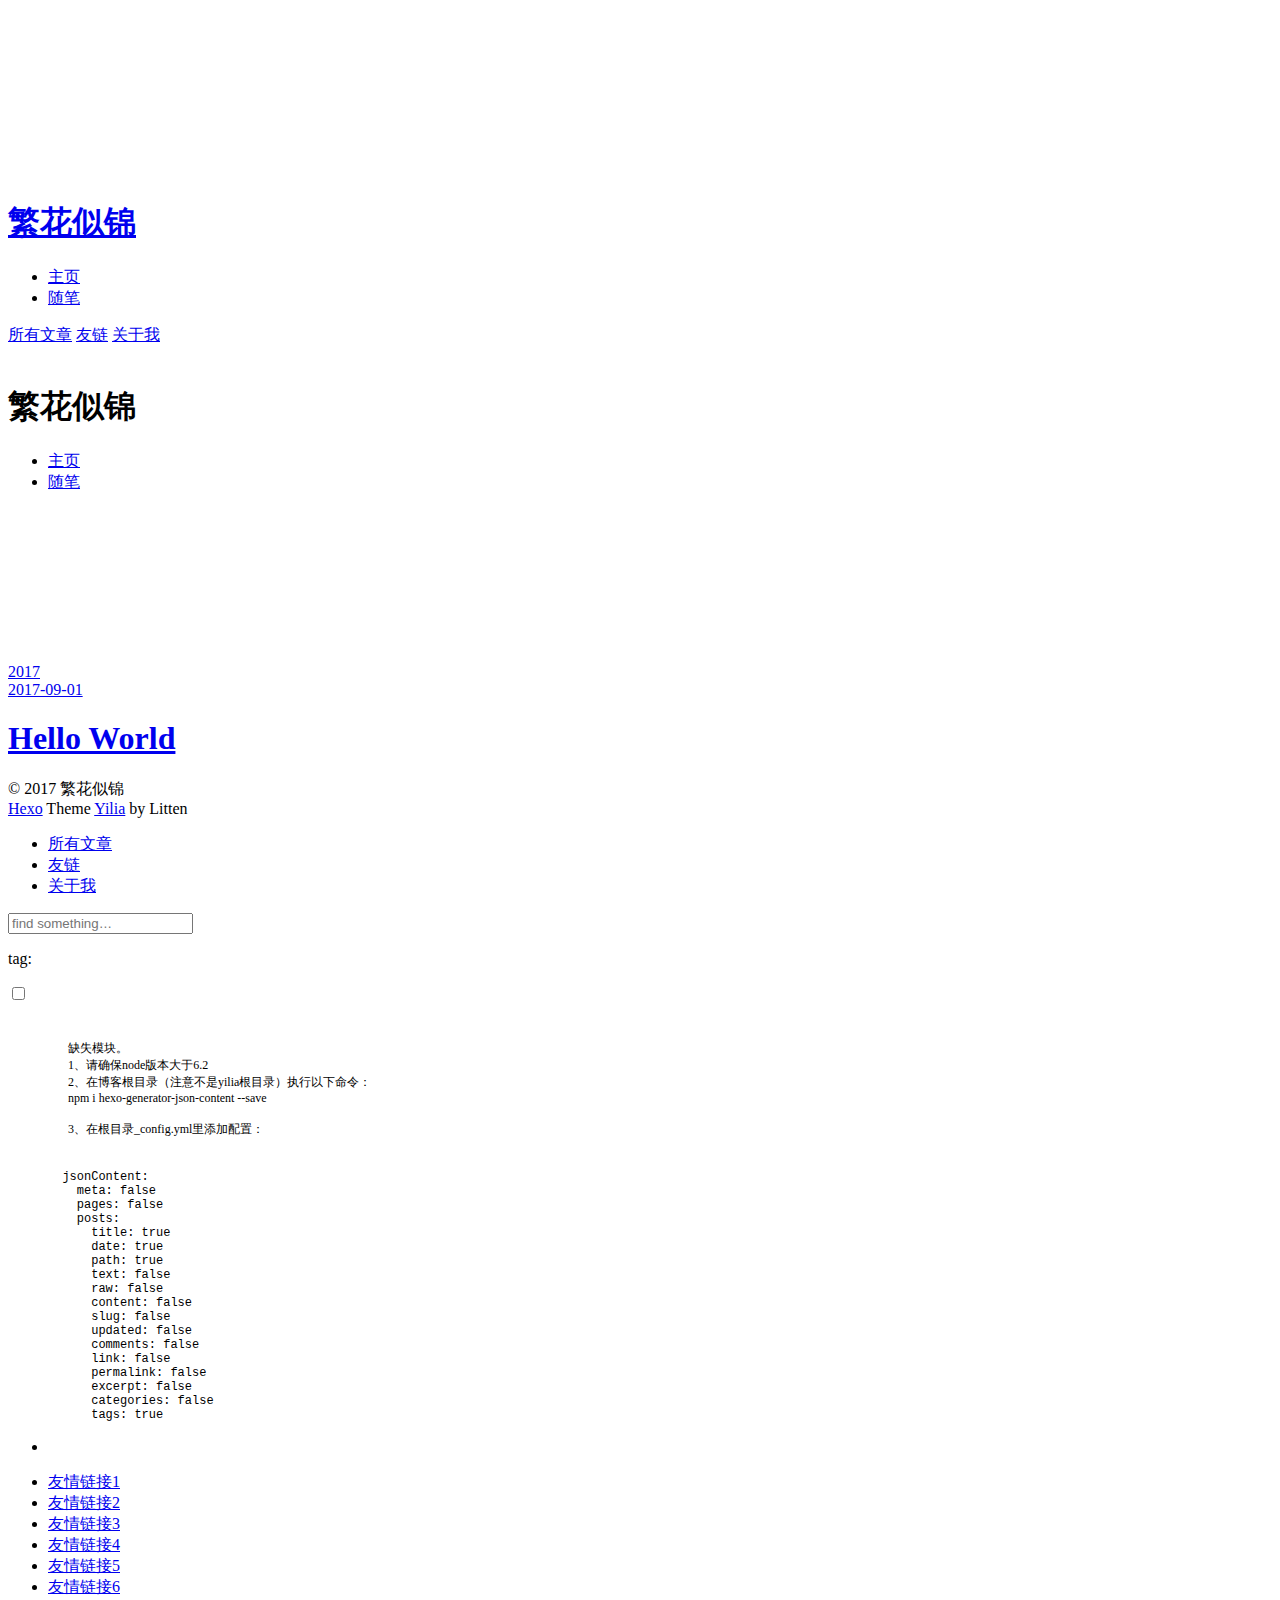
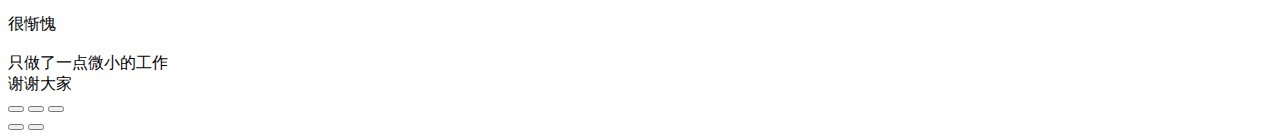
==== commit bcf506df: "Site updated: 2017-09-03 22:26:46" ====
--- a/archives/index.html
+++ b/archives/index.html
@@ -1,537 +1,442 @@
 <!DOCTYPE html>
-
-
-
-  
-
-
-<html class="theme-next muse use-motion" lang="">
+<html>
 <head>
-  <meta charset="UTF-8"/>
-<meta http-equiv="X-UA-Compatible" content="IE=edge" />
-<meta name="viewport" content="width=device-width, initial-scale=1, maximum-scale=1"/>
-<meta name="theme-color" content="#222">
-
-
-
-
-
-
-
-
-
-<meta http-equiv="Cache-Control" content="no-transform" />
-<meta http-equiv="Cache-Control" content="no-siteapp" />
-
-
-
-
-
-
-
-
-
-
-
-
-
-
-
-
-  
-  
-  <link href="/lib/fancybox/source/jquery.fancybox.css?v=2.1.5" rel="stylesheet" type="text/css" />
-
-
-
-
-  
-  
-  
-  
-
-  
-    
-    
-  
-
-  
-
-  
-
-  
-
-  
-
-  
-    
-    
-    <link href="//fonts.googleapis.com/css?family=Lato:300,300italic,400,400italic,700,700italic&subset=latin,latin-ext" rel="stylesheet" type="text/css">
-  
-
-
-
-
-
-
-<link href="/lib/font-awesome/css/font-awesome.min.css?v=4.6.2" rel="stylesheet" type="text/css" />
-
-<link href="/css/main.css?v=5.1.2" rel="stylesheet" type="text/css" />
-
-
-  <meta name="keywords" content="Hexo, NexT" />
-
-
-
-
-
-
-
-
-  <link rel="shortcut icon" type="image/x-icon" href="/favicon.ico?v=5.1.2" />
-
-
-
-
-
-
-<meta property="og:type" content="website">
+  <meta charset="utf-8">
+  
+  <meta name="renderer" content="webkit">
+  <meta http-equiv="X-UA-Compatible" content="IE=edge" >
+  <link rel="dns-prefetch" href="http://yoursite.com">
+  <title>Archives | this is my bolg</title>
+  <meta name="viewport" content="width=device-width, initial-scale=1, maximum-scale=1">
+  <meta property="og:type" content="website">
 <meta property="og:title" content="this is my bolg">
 <meta property="og:url" content="http://yoursite.com/archives/index.html">
 <meta property="og:site_name" content="this is my bolg">
 <meta name="twitter:card" content="summary">
 <meta name="twitter:title" content="this is my bolg">
-
-
-
-<script type="text/javascript" id="hexo.configurations">
-  var NexT = window.NexT || {};
-  var CONFIG = {
-    root: '/',
-    scheme: 'Muse',
-    version: '5.1.2',
-    sidebar: {"position":"left","display":"post","offset":12,"offset_float":12,"b2t":false,"scrollpercent":false,"onmobile":false},
-    fancybox: true,
-    tabs: true,
-    motion: {"enable":true,"async":false,"transition":{"post_block":"fadeIn","post_header":"slideDownIn","post_body":"slideDownIn","coll_header":"slideLeftIn"}},
-    duoshuo: {
-      userId: '0',
-      author: 'Author'
-    },
-    algolia: {
-      applicationID: '',
-      apiKey: '',
-      indexName: '',
-      hits: {"per_page":10},
-      labels: {"input_placeholder":"Search for Posts","hits_empty":"We didn't find any results for the search: ${query}","hits_stats":"${hits} results found in ${time} ms"}
+  
+    <link rel="alternative" href="/atom.xml" title="this is my bolg" type="application/atom+xml">
+  
+  
+    <link rel="icon" href="/favicon.png">
+  
+  <link rel="stylesheet" type="text/css" href="/./main.266c1c.css">
+  <style type="text/css">
+  
+    #container.show {
+      background: linear-gradient(200deg,#a0cfe4,#e8c37e);
     }
-  };
-</script>
-
-
-
-  <link rel="canonical" href="http://yoursite.com/archives/"/>
-
-
-
-
-
-  <title>Archive | this is my bolg</title>
-  
-
-
-
-
-
-
-
+  </style>
+  
+
+  
 
 </head>
 
-<body itemscope itemtype="http://schema.org/WebPage" lang="">
-
-  
-  
-    
-  
-
-  <div class="container sidebar-position-left page-archive">
-    <div class="headband"></div>
-
-    <header id="header" class="header" itemscope itemtype="http://schema.org/WPHeader">
-      <div class="header-inner"><div class="site-brand-wrapper">
-  <div class="site-meta ">
-    
-
-    <div class="custom-logo-site-title">
-      <a href="/"  class="brand" rel="start">
-        <span class="logo-line-before"><i></i></span>
-        <span class="site-title">this is my bolg</span>
-        <span class="logo-line-after"><i></i></span>
-      </a>
+<body>
+  <div id="container" q-class="show:isCtnShow">
+    <canvas id="anm-canvas" class="anm-canvas"></canvas>
+    <div class="left-col" q-class="show:isShow">
+      
+<div class="overlay" style="background: #4d4d4d"></div>
+<div class="intrude-less">
+	<header id="header" class="inner">
+		<a href="/" class="profilepic">
+			<img src="" class="js-avatar">
+		</a>
+		<hgroup>
+		  <h1 class="header-author"><a href="/">繁花似锦</a></h1>
+		</hgroup>
+		
+
+		<nav class="header-menu">
+			<ul>
+			
+				<li><a href="/">主页</a></li>
+	        
+				<li><a href="/tags/随笔/">随笔</a></li>
+	        
+			</ul>
+		</nav>
+		<nav class="header-smart-menu">
+    		
+    			
+    			<a q-on="click: openSlider(e, 'innerArchive')" href="javascript:void(0)">所有文章</a>
+    			
+            
+    			
+    			<a q-on="click: openSlider(e, 'friends')" href="javascript:void(0)">友链</a>
+    			
+            
+    			
+    			<a q-on="click: openSlider(e, 'aboutme')" href="javascript:void(0)">关于我</a>
+    			
+            
+		</nav>
+		<nav class="header-nav">
+			<div class="social">
+				
+					<a class="github" target="_blank" href="#" title="github"><i class="icon-github"></i></a>
+		        
+					<a class="weibo" target="_blank" href="#" title="weibo"><i class="icon-weibo"></i></a>
+		        
+					<a class="rss" target="_blank" href="#" title="rss"><i class="icon-rss"></i></a>
+		        
+					<a class="zhihu" target="_blank" href="#" title="zhihu"><i class="icon-zhihu"></i></a>
+		        
+			</div>
+		</nav>
+	</header>		
+</div>
+
     </div>
-      
-        <p class="site-subtitle"></p>
-      
+    <div class="mid-col" q-class="show:isShow,hide:isShow|isFalse">
+      
+<nav id="mobile-nav">
+  	<div class="overlay js-overlay" style="background: #4d4d4d"></div>
+	<div class="btnctn js-mobile-btnctn">
+  		<div class="slider-trigger list" q-on="click: openSlider(e)"><i class="icon icon-sort"></i></div>
+	</div>
+	<div class="intrude-less">
+		<header id="header" class="inner">
+			<div class="profilepic">
+				<img src="" class="js-avatar">
+			</div>
+			<hgroup>
+			  <h1 class="header-author js-header-author">繁花似锦</h1>
+			</hgroup>
+			
+			
+			
+				
+			
+				
+			
+			
+			
+			<nav class="header-nav">
+				<div class="social">
+					
+						<a class="github" target="_blank" href="#" title="github"><i class="icon-github"></i></a>
+			        
+						<a class="weibo" target="_blank" href="#" title="weibo"><i class="icon-weibo"></i></a>
+			        
+						<a class="rss" target="_blank" href="#" title="rss"><i class="icon-rss"></i></a>
+			        
+						<a class="zhihu" target="_blank" href="#" title="zhihu"><i class="icon-zhihu"></i></a>
+			        
+				</div>
+			</nav>
+
+			<nav class="header-menu js-header-menu">
+				<ul style="width: 50%">
+				
+				
+					<li style="width: 50%"><a href="/">主页</a></li>
+		        
+					<li style="width: 50%"><a href="/tags/随笔/">随笔</a></li>
+		        
+				</ul>
+			</nav>
+		</header>				
+	</div>
+	<div class="mobile-mask" style="display:none" q-show="isShow"></div>
+</nav>
+
+      <div id="wrapper" class="body-wrap">
+        <div class="menu-l">
+          <div class="canvas-wrap">
+            <canvas data-colors="#eaeaea" data-sectionHeight="100" data-contentId="js-content" id="myCanvas1" class="anm-canvas"></canvas>
+          </div>
+          <div id="js-content" class="content-ll">
+            
+  
+  
+    
+    
+      
+      
+      <section class="archives-wrap">
+        <div class="archive-year-wrap">
+          <a href="/archives/2017" class="archive-year">2017</a>
+        </div>
+        <div class="archives">
+    
+    <article class="archive-article archive-type-post">
+  <div class="archive-article-inner">
+    <header class="archive-article-header">
+      	<div class="article-meta">
+	      	<a href="/2017/09/01/hello-world/" class="archive-article-date">
+  	<time datetime="2017-09-01T15:28:15.913Z" itemprop="datePublished"><i class="icon-calendar icon"></i>2017-09-01</time>
+</a>
+        </div>
+    	 
+  
+    <h1 itemprop="name">
+      <a class="archive-article-title" href="/2017/09/01/hello-world/">Hello World</a>
+    </h1>
+  
+
+        <div class="article-info info-on-right">
+          
+          
+
+        </div>
+        <div class="clearfix"></div>
+    </header>
   </div>
-
-  <div class="site-nav-toggle">
-    <button>
-      <span class="btn-bar"></span>
-      <span class="btn-bar"></span>
-      <span class="btn-bar"></span>
-    </button>
-  </div>
-</div>
-
-<nav class="site-nav">
-  
-
-  
-    <ul id="menu" class="menu">
-      
-        
-        <li class="menu-item menu-item-home">
-          <a href="/" rel="section">
-            
-              <i class="menu-item-icon fa fa-fw fa-home"></i> <br />
-            
-            Home
-          </a>
-        </li>
-      
-
-      
-    </ul>
-  
-
-  
-</nav>
-
-
-
- </div>
-    </header>
-
-    <main id="main" class="main">
-      <div class="main-inner">
-        <div class="content-wrap">
-          <div id="content" class="content">
-            
-
-  
-  
-  
-  <div class="post-block archive">
-    <div id="posts" class="posts-collapse">
-      <span class="archive-move-on"></span>
-
-      <span class="archive-page-counter">
-        
-        
-        
-          
-        
-        Um..! 1 post. Keep on posting.
-      </span>
-
-      
-
-        
-        
-        
-
-        
-          
-          <div class="collection-title">
-            <h1 class="archive-year" id="archive-year-2017">2017</h1>
+</article>
+  
+  
+    </div></section>
+  
+
+    
+
+
           </div>
-        
-        
-
-        
-
-  <article class="post post-type-normal" itemscope itemtype="http://schema.org/Article">
-    <header class="post-header">
-
-      <h2 class="post-title">
-        
-            <a class="post-title-link" href="/2017/09/01/hello-world/" itemprop="url">
-              
-                <span itemprop="name">Hello World</span>
-              
-            </a>
-        
-      </h2>
-
-      <div class="post-meta">
-        <time class="post-time" itemprop="dateCreated"
-              datetime="2017-09-01T23:28:15+08:00"
-              content="2017-09-01" >
-          09-01
-        </time>
+        </div>
       </div>
-
-    </header>
-  </article>
-
-
-
-      
-
+      <footer id="footer">
+  <div class="outer">
+    <div id="footer-info">
+    	<div class="footer-left">
+    		&copy; 2017 繁花似锦
+    	</div>
+      	<div class="footer-right">
+      		<a href="http://hexo.io/" target="_blank">Hexo</a>  Theme <a href="https://github.com/litten/hexo-theme-yilia" target="_blank">Yilia</a> by Litten
+      	</div>
     </div>
   </div>
-  
-  
-  
-
-  
-
-
-
-          </div>
-          
-
-
-          
-
-        </div>
+</footer>
+    </div>
+    <script>
+	var yiliaConfig = {
+		mathjax: false,
+		isHome: false,
+		isPost: false,
+		isArchive: true,
+		isTag: false,
+		isCategory: false,
+		open_in_new: false,
+		toc_hide_index: true,
+		root: "/",
+		innerArchive: true,
+		showTags: false
+	}
+</script>
+
+<script>!function(t){function n(e){if(r[e])return r[e].exports;var i=r[e]={exports:{},id:e,loaded:!1};return t[e].call(i.exports,i,i.exports,n),i.loaded=!0,i.exports}var r={};n.m=t,n.c=r,n.p="./",n(0)}([function(t,n,r){r(195),t.exports=r(191)},function(t,n,r){var e=r(3),i=r(52),o=r(27),u=r(28),c=r(53),f="prototype",a=function(t,n,r){var s,l,h,v,p=t&a.F,d=t&a.G,y=t&a.S,g=t&a.P,b=t&a.B,m=d?e:y?e[n]||(e[n]={}):(e[n]||{})[f],x=d?i:i[n]||(i[n]={}),w=x[f]||(x[f]={});d&&(r=n);for(s in r)l=!p&&m&&void 0!==m[s],h=(l?m:r)[s],v=b&&l?c(h,e):g&&"function"==typeof h?c(Function.call,h):h,m&&u(m,s,h,t&a.U),x[s]!=h&&o(x,s,v),g&&w[s]!=h&&(w[s]=h)};e.core=i,a.F=1,a.G=2,a.S=4,a.P=8,a.B=16,a.W=32,a.U=64,a.R=128,t.exports=a},function(t,n,r){var e=r(6);t.exports=function(t){if(!e(t))throw TypeError(t+" is not an object!");return t}},function(t,n){var r=t.exports="undefined"!=typeof window&&window.Math==Math?window:"undefined"!=typeof self&&self.Math==Math?self:Function("return this")();"number"==typeof __g&&(__g=r)},function(t,n){t.exports=function(t){try{return!!t()}catch(t){return!0}}},function(t,n){var r=t.exports="undefined"!=typeof window&&window.Math==Math?window:"undefined"!=typeof self&&self.Math==Math?self:Function("return this")();"number"==typeof __g&&(__g=r)},function(t,n){t.exports=function(t){return"object"==typeof t?null!==t:"function"==typeof t}},function(t,n,r){var e=r(126)("wks"),i=r(76),o=r(3).Symbol,u="function"==typeof o;(t.exports=function(t){return e[t]||(e[t]=u&&o[t]||(u?o:i)("Symbol."+t))}).store=e},function(t,n){var r={}.hasOwnProperty;t.exports=function(t,n){return r.call(t,n)}},function(t,n,r){var e=r(94),i=r(33);t.exports=function(t){return e(i(t))}},function(t,n,r){t.exports=!r(4)(function(){return 7!=Object.defineProperty({},"a",{get:function(){return 7}}).a})},function(t,n,r){var e=r(2),i=r(167),o=r(50),u=Object.defineProperty;n.f=r(10)?Object.defineProperty:function(t,n,r){if(e(t),n=o(n,!0),e(r),i)try{return u(t,n,r)}catch(t){}if("get"in r||"set"in r)throw TypeError("Accessors not supported!");return"value"in r&&(t[n]=r.value),t}},function(t,n,r){t.exports=!r(18)(function(){return 7!=Object.defineProperty({},"a",{get:function(){return 7}}).a})},function(t,n,r){var e=r(14),i=r(22);t.exports=r(12)?function(t,n,r){return e.f(t,n,i(1,r))}:function(t,n,r){return t[n]=r,t}},function(t,n,r){var e=r(20),i=r(58),o=r(42),u=Object.defineProperty;n.f=r(12)?Object.defineProperty:function(t,n,r){if(e(t),n=o(n,!0),e(r),i)try{return u(t,n,r)}catch(t){}if("get"in r||"set"in r)throw TypeError("Accessors not supported!");return"value"in r&&(t[n]=r.value),t}},function(t,n,r){var e=r(40)("wks"),i=r(23),o=r(5).Symbol,u="function"==typeof o;(t.exports=function(t){return e[t]||(e[t]=u&&o[t]||(u?o:i)("Symbol."+t))}).store=e},function(t,n,r){var e=r(67),i=Math.min;t.exports=function(t){return t>0?i(e(t),9007199254740991):0}},function(t,n,r){var e=r(46);t.exports=function(t){return Object(e(t))}},function(t,n){t.exports=function(t){try{return!!t()}catch(t){return!0}}},function(t,n,r){var e=r(63),i=r(34);t.exports=Object.keys||function(t){return e(t,i)}},function(t,n,r){var e=r(21);t.exports=function(t){if(!e(t))throw TypeError(t+" is not an object!");return t}},function(t,n){t.exports=function(t){return"object"==typeof t?null!==t:"function"==typeof t}},function(t,n){t.exports=function(t,n){return{enumerable:!(1&t),configurable:!(2&t),writable:!(4&t),value:n}}},function(t,n){var r=0,e=Math.random();t.exports=function(t){return"Symbol(".concat(void 0===t?"":t,")_",(++r+e).toString(36))}},function(t,n){var r={}.hasOwnProperty;t.exports=function(t,n){return r.call(t,n)}},function(t,n){var r=t.exports={version:"2.4.0"};"number"==typeof __e&&(__e=r)},function(t,n){t.exports=function(t){if("function"!=typeof t)throw TypeError(t+" is not a function!");return t}},function(t,n,r){var e=r(11),i=r(66);t.exports=r(10)?function(t,n,r){return e.f(t,n,i(1,r))}:function(t,n,r){return t[n]=r,t}},function(t,n,r){var e=r(3),i=r(27),o=r(24),u=r(76)("src"),c="toString",f=Function[c],a=(""+f).split(c);r(52).inspectSource=function(t){return f.call(t)},(t.exports=function(t,n,r,c){var f="function"==typeof r;f&&(o(r,"name")||i(r,"name",n)),t[n]!==r&&(f&&(o(r,u)||i(r,u,t[n]?""+t[n]:a.join(String(n)))),t===e?t[n]=r:c?t[n]?t[n]=r:i(t,n,r):(delete t[n],i(t,n,r)))})(Function.prototype,c,function(){return"function"==typeof this&&this[u]||f.call(this)})},function(t,n,r){var e=r(1),i=r(4),o=r(46),u=function(t,n,r,e){var i=String(o(t)),u="<"+n;return""!==r&&(u+=" "+r+'="'+String(e).replace(/"/g,"&quot;")+'"'),u+">"+i+"</"+n+">"};t.exports=function(t,n){var r={};r[t]=n(u),e(e.P+e.F*i(function(){var n=""[t]('"');return n!==n.toLowerCase()||n.split('"').length>3}),"String",r)}},function(t,n,r){var e=r(115),i=r(46);t.exports=function(t){return e(i(t))}},function(t,n,r){var e=r(116),i=r(66),o=r(30),u=r(50),c=r(24),f=r(167),a=Object.getOwnPropertyDescriptor;n.f=r(10)?a:function(t,n){if(t=o(t),n=u(n,!0),f)try{return a(t,n)}catch(t){}if(c(t,n))return i(!e.f.call(t,n),t[n])}},function(t,n,r){var e=r(24),i=r(17),o=r(145)("IE_PROTO"),u=Object.prototype;t.exports=Object.getPrototypeOf||function(t){return t=i(t),e(t,o)?t[o]:"function"==typeof t.constructor&&t instanceof t.constructor?t.constructor.prototype:t instanceof Object?u:null}},function(t,n){t.exports=function(t){if(void 0==t)throw TypeError("Can't call method on  "+t);return t}},function(t,n){t.exports="constructor,hasOwnProperty,isPrototypeOf,propertyIsEnumerable,toLocaleString,toString,valueOf".split(",")},function(t,n){t.exports={}},function(t,n){t.exports=!0},function(t,n){n.f={}.propertyIsEnumerable},function(t,n,r){var e=r(14).f,i=r(8),o=r(15)("toStringTag");t.exports=function(t,n,r){t&&!i(t=r?t:t.prototype,o)&&e(t,o,{configurable:!0,value:n})}},function(t,n,r){var e=r(40)("keys"),i=r(23);t.exports=function(t){return e[t]||(e[t]=i(t))}},function(t,n,r){var e=r(5),i="__core-js_shared__",o=e[i]||(e[i]={});t.exports=function(t){return o[t]||(o[t]={})}},function(t,n){var r=Math.ceil,e=Math.floor;t.exports=function(t){return isNaN(t=+t)?0:(t>0?e:r)(t)}},function(t,n,r){var e=r(21);t.exports=function(t,n){if(!e(t))return t;var r,i;if(n&&"function"==typeof(r=t.toString)&&!e(i=r.call(t)))return i;if("function"==typeof(r=t.valueOf)&&!e(i=r.call(t)))return i;if(!n&&"function"==typeof(r=t.toString)&&!e(i=r.call(t)))return i;throw TypeError("Can't convert object to primitive value")}},function(t,n,r){var e=r(5),i=r(25),o=r(36),u=r(44),c=r(14).f;t.exports=function(t){var n=i.Symbol||(i.Symbol=o?{}:e.Symbol||{});"_"==t.charAt(0)||t in n||c(n,t,{value:u.f(t)})}},function(t,n,r){n.f=r(15)},function(t,n){var r={}.toString;t.exports=function(t){return r.call(t).slice(8,-1)}},function(t,n){t.exports=function(t){if(void 0==t)throw TypeError("Can't call method on  "+t);return t}},function(t,n,r){var e=r(4);t.exports=function(t,n){return!!t&&e(function(){n?t.call(null,function(){},1):t.call(null)})}},function(t,n,r){var e=r(53),i=r(115),o=r(17),u=r(16),c=r(203);t.exports=function(t,n){var r=1==t,f=2==t,a=3==t,s=4==t,l=6==t,h=5==t||l,v=n||c;return function(n,c,p){for(var d,y,g=o(n),b=i(g),m=e(c,p,3),x=u(b.length),w=0,S=r?v(n,x):f?v(n,0):void 0;x>w;w++)if((h||w in b)&&(d=b[w],y=m(d,w,g),t))if(r)S[w]=y;else if(y)switch(t){case 3:return!0;case 5:return d;case 6:return w;case 2:S.push(d)}else if(s)return!1;return l?-1:a||s?s:S}}},function(t,n,r){var e=r(1),i=r(52),o=r(4);t.exports=function(t,n){var r=(i.Object||{})[t]||Object[t],u={};u[t]=n(r),e(e.S+e.F*o(function(){r(1)}),"Object",u)}},function(t,n,r){var e=r(6);t.exports=function(t,n){if(!e(t))return t;var r,i;if(n&&"function"==typeof(r=t.toString)&&!e(i=r.call(t)))return i;if("function"==typeof(r=t.valueOf)&&!e(i=r.call(t)))return i;if(!n&&"function"==typeof(r=t.toString)&&!e(i=r.call(t)))return i;throw TypeError("Can't convert object to primitive value")}},function(t,n,r){var e=r(5),i=r(25),o=r(91),u=r(13),c="prototype",f=function(t,n,r){var a,s,l,h=t&f.F,v=t&f.G,p=t&f.S,d=t&f.P,y=t&f.B,g=t&f.W,b=v?i:i[n]||(i[n]={}),m=b[c],x=v?e:p?e[n]:(e[n]||{})[c];v&&(r=n);for(a in r)(s=!h&&x&&void 0!==x[a])&&a in b||(l=s?x[a]:r[a],b[a]=v&&"function"!=typeof x[a]?r[a]:y&&s?o(l,e):g&&x[a]==l?function(t){var n=function(n,r,e){if(this instanceof t){switch(arguments.length){case 0:return new t;case 1:return new t(n);case 2:return new t(n,r)}return new t(n,r,e)}return t.apply(this,arguments)};return n[c]=t[c],n}(l):d&&"function"==typeof l?o(Function.call,l):l,d&&((b.virtual||(b.virtual={}))[a]=l,t&f.R&&m&&!m[a]&&u(m,a,l)))};f.F=1,f.G=2,f.S=4,f.P=8,f.B=16,f.W=32,f.U=64,f.R=128,t.exports=f},function(t,n){var r=t.exports={version:"2.4.0"};"number"==typeof __e&&(__e=r)},function(t,n,r){var e=r(26);t.exports=function(t,n,r){if(e(t),void 0===n)return t;switch(r){case 1:return function(r){return t.call(n,r)};case 2:return function(r,e){return t.call(n,r,e)};case 3:return function(r,e,i){return t.call(n,r,e,i)}}return function(){return t.apply(n,arguments)}}},function(t,n,r){var e=r(183),i=r(1),o=r(126)("metadata"),u=o.store||(o.store=new(r(186))),c=function(t,n,r){var i=u.get(t);if(!i){if(!r)return;u.set(t,i=new e)}var o=i.get(n);if(!o){if(!r)return;i.set(n,o=new e)}return o},f=function(t,n,r){var e=c(n,r,!1);return void 0!==e&&e.has(t)},a=function(t,n,r){var e=c(n,r,!1);return void 0===e?void 0:e.get(t)},s=function(t,n,r,e){c(r,e,!0).set(t,n)},l=function(t,n){var r=c(t,n,!1),e=[];return r&&r.forEach(function(t,n){e.push(n)}),e},h=function(t){return void 0===t||"symbol"==typeof t?t:String(t)},v=function(t){i(i.S,"Reflect",t)};t.exports={store:u,map:c,has:f,get:a,set:s,keys:l,key:h,exp:v}},function(t,n,r){"use strict";if(r(10)){var e=r(69),i=r(3),o=r(4),u=r(1),c=r(127),f=r(152),a=r(53),s=r(68),l=r(66),h=r(27),v=r(73),p=r(67),d=r(16),y=r(75),g=r(50),b=r(24),m=r(180),x=r(114),w=r(6),S=r(17),_=r(137),O=r(70),E=r(32),P=r(71).f,j=r(154),F=r(76),M=r(7),A=r(48),N=r(117),T=r(146),I=r(155),k=r(80),L=r(123),R=r(74),C=r(130),D=r(160),U=r(11),W=r(31),G=U.f,B=W.f,V=i.RangeError,z=i.TypeError,q=i.Uint8Array,K="ArrayBuffer",J="Shared"+K,Y="BYTES_PER_ELEMENT",H="prototype",$=Array[H],X=f.ArrayBuffer,Q=f.DataView,Z=A(0),tt=A(2),nt=A(3),rt=A(4),et=A(5),it=A(6),ot=N(!0),ut=N(!1),ct=I.values,ft=I.keys,at=I.entries,st=$.lastIndexOf,lt=$.reduce,ht=$.reduceRight,vt=$.join,pt=$.sort,dt=$.slice,yt=$.toString,gt=$.toLocaleString,bt=M("iterator"),mt=M("toStringTag"),xt=F("typed_constructor"),wt=F("def_constructor"),St=c.CONSTR,_t=c.TYPED,Ot=c.VIEW,Et="Wrong length!",Pt=A(1,function(t,n){return Tt(T(t,t[wt]),n)}),jt=o(function(){return 1===new q(new Uint16Array([1]).buffer)[0]}),Ft=!!q&&!!q[H].set&&o(function(){new q(1).set({})}),Mt=function(t,n){if(void 0===t)throw z(Et);var r=+t,e=d(t);if(n&&!m(r,e))throw V(Et);return e},At=function(t,n){var r=p(t);if(r<0||r%n)throw V("Wrong offset!");return r},Nt=function(t){if(w(t)&&_t in t)return t;throw z(t+" is not a typed array!")},Tt=function(t,n){if(!(w(t)&&xt in t))throw z("It is not a typed array constructor!");return new t(n)},It=function(t,n){return kt(T(t,t[wt]),n)},kt=function(t,n){for(var r=0,e=n.length,i=Tt(t,e);e>r;)i[r]=n[r++];return i},Lt=function(t,n,r){G(t,n,{get:function(){return this._d[r]}})},Rt=function(t){var n,r,e,i,o,u,c=S(t),f=arguments.length,s=f>1?arguments[1]:void 0,l=void 0!==s,h=j(c);if(void 0!=h&&!_(h)){for(u=h.call(c),e=[],n=0;!(o=u.next()).done;n++)e.push(o.value);c=e}for(l&&f>2&&(s=a(s,arguments[2],2)),n=0,r=d(c.length),i=Tt(this,r);r>n;n++)i[n]=l?s(c[n],n):c[n];return i},Ct=function(){for(var t=0,n=arguments.length,r=Tt(this,n);n>t;)r[t]=arguments[t++];return r},Dt=!!q&&o(function(){gt.call(new q(1))}),Ut=function(){return gt.apply(Dt?dt.call(Nt(this)):Nt(this),arguments)},Wt={copyWithin:function(t,n){return D.call(Nt(this),t,n,arguments.length>2?arguments[2]:void 0)},every:function(t){return rt(Nt(this),t,arguments.length>1?arguments[1]:void 0)},fill:function(t){return C.apply(Nt(this),arguments)},filter:function(t){return It(this,tt(Nt(this),t,arguments.length>1?arguments[1]:void 0))},find:function(t){return et(Nt(this),t,arguments.length>1?arguments[1]:void 0)},findIndex:function(t){return it(Nt(this),t,arguments.length>1?arguments[1]:void 0)},forEach:function(t){Z(Nt(this),t,arguments.length>1?arguments[1]:void 0)},indexOf:function(t){return ut(Nt(this),t,arguments.length>1?arguments[1]:void 0)},includes:function(t){return ot(Nt(this),t,arguments.length>1?arguments[1]:void 0)},join:function(t){return vt.apply(Nt(this),arguments)},lastIndexOf:function(t){return st.apply(Nt(this),arguments)},map:function(t){return Pt(Nt(this),t,arguments.length>1?arguments[1]:void 0)},reduce:function(t){return lt.apply(Nt(this),arguments)},reduceRight:function(t){return ht.apply(Nt(this),arguments)},reverse:function(){for(var t,n=this,r=Nt(n).length,e=Math.floor(r/2),i=0;i<e;)t=n[i],n[i++]=n[--r],n[r]=t;return n},some:function(t){return nt(Nt(this),t,arguments.length>1?arguments[1]:void 0)},sort:function(t){return pt.call(Nt(this),t)},subarray:function(t,n){var r=Nt(this),e=r.length,i=y(t,e);return new(T(r,r[wt]))(r.buffer,r.byteOffset+i*r.BYTES_PER_ELEMENT,d((void 0===n?e:y(n,e))-i))}},Gt=function(t,n){return It(this,dt.call(Nt(this),t,n))},Bt=function(t){Nt(this);var n=At(arguments[1],1),r=this.length,e=S(t),i=d(e.length),o=0;if(i+n>r)throw V(Et);for(;o<i;)this[n+o]=e[o++]},Vt={entries:function(){return at.call(Nt(this))},keys:function(){return ft.call(Nt(this))},values:function(){return ct.call(Nt(this))}},zt=function(t,n){return w(t)&&t[_t]&&"symbol"!=typeof n&&n in t&&String(+n)==String(n)},qt=function(t,n){return zt(t,n=g(n,!0))?l(2,t[n]):B(t,n)},Kt=function(t,n,r){return!(zt(t,n=g(n,!0))&&w(r)&&b(r,"value"))||b(r,"get")||b(r,"set")||r.configurable||b(r,"writable")&&!r.writable||b(r,"enumerable")&&!r.enumerable?G(t,n,r):(t[n]=r.value,t)};St||(W.f=qt,U.f=Kt),u(u.S+u.F*!St,"Object",{getOwnPropertyDescriptor:qt,defineProperty:Kt}),o(function(){yt.call({})})&&(yt=gt=function(){return vt.call(this)});var Jt=v({},Wt);v(Jt,Vt),h(Jt,bt,Vt.values),v(Jt,{slice:Gt,set:Bt,constructor:function(){},toString:yt,toLocaleString:Ut}),Lt(Jt,"buffer","b"),Lt(Jt,"byteOffset","o"),Lt(Jt,"byteLength","l"),Lt(Jt,"length","e"),G(Jt,mt,{get:function(){return this[_t]}}),t.exports=function(t,n,r,f){f=!!f;var a=t+(f?"Clamped":"")+"Array",l="Uint8Array"!=a,v="get"+t,p="set"+t,y=i[a],g=y||{},b=y&&E(y),m=!y||!c.ABV,S={},_=y&&y[H],j=function(t,r){var e=t._d;return e.v[v](r*n+e.o,jt)},F=function(t,r,e){var i=t._d;f&&(e=(e=Math.round(e))<0?0:e>255?255:255&e),i.v[p](r*n+i.o,e,jt)},M=function(t,n){G(t,n,{get:function(){return j(this,n)},set:function(t){return F(this,n,t)},enumerable:!0})};m?(y=r(function(t,r,e,i){s(t,y,a,"_d");var o,u,c,f,l=0,v=0;if(w(r)){if(!(r instanceof X||(f=x(r))==K||f==J))return _t in r?kt(y,r):Rt.call(y,r);o=r,v=At(e,n);var p=r.byteLength;if(void 0===i){if(p%n)throw V(Et);if((u=p-v)<0)throw V(Et)}else if((u=d(i)*n)+v>p)throw V(Et);c=u/n}else c=Mt(r,!0),u=c*n,o=new X(u);for(h(t,"_d",{b:o,o:v,l:u,e:c,v:new Q(o)});l<c;)M(t,l++)}),_=y[H]=O(Jt),h(_,"constructor",y)):L(function(t){new y(null),new y(t)},!0)||(y=r(function(t,r,e,i){s(t,y,a);var o;return w(r)?r instanceof X||(o=x(r))==K||o==J?void 0!==i?new g(r,At(e,n),i):void 0!==e?new g(r,At(e,n)):new g(r):_t in r?kt(y,r):Rt.call(y,r):new g(Mt(r,l))}),Z(b!==Function.prototype?P(g).concat(P(b)):P(g),function(t){t in y||h(y,t,g[t])}),y[H]=_,e||(_.constructor=y));var A=_[bt],N=!!A&&("values"==A.name||void 0==A.name),T=Vt.values;h(y,xt,!0),h(_,_t,a),h(_,Ot,!0),h(_,wt,y),(f?new y(1)[mt]==a:mt in _)||G(_,mt,{get:function(){return a}}),S[a]=y,u(u.G+u.W+u.F*(y!=g),S),u(u.S,a,{BYTES_PER_ELEMENT:n,from:Rt,of:Ct}),Y in _||h(_,Y,n),u(u.P,a,Wt),R(a),u(u.P+u.F*Ft,a,{set:Bt}),u(u.P+u.F*!N,a,Vt),u(u.P+u.F*(_.toString!=yt),a,{toString:yt}),u(u.P+u.F*o(function(){new y(1).slice()}),a,{slice:Gt}),u(u.P+u.F*(o(function(){return[1,2].toLocaleString()!=new y([1,2]).toLocaleString()})||!o(function(){_.toLocaleString.call([1,2])})),a,{toLocaleString:Ut}),k[a]=N?A:T,e||N||h(_,bt,T)}}else t.exports=function(){}},function(t,n){var r={}.toString;t.exports=function(t){return r.call(t).slice(8,-1)}},function(t,n,r){var e=r(21),i=r(5).document,o=e(i)&&e(i.createElement);t.exports=function(t){return o?i.createElement(t):{}}},function(t,n,r){t.exports=!r(12)&&!r(18)(function(){return 7!=Object.defineProperty(r(57)("div"),"a",{get:function(){return 7}}).a})},function(t,n,r){"use strict";var e=r(36),i=r(51),o=r(64),u=r(13),c=r(8),f=r(35),a=r(96),s=r(38),l=r(103),h=r(15)("iterator"),v=!([].keys&&"next"in[].keys()),p="keys",d="values",y=function(){return this};t.exports=function(t,n,r,g,b,m,x){a(r,n,g);var w,S,_,O=function(t){if(!v&&t in F)return F[t];switch(t){case p:case d:return function(){return new r(this,t)}}return function(){return new r(this,t)}},E=n+" Iterator",P=b==d,j=!1,F=t.prototype,M=F[h]||F["@@iterator"]||b&&F[b],A=M||O(b),N=b?P?O("entries"):A:void 0,T="Array"==n?F.entries||M:M;if(T&&(_=l(T.call(new t)))!==Object.prototype&&(s(_,E,!0),e||c(_,h)||u(_,h,y)),P&&M&&M.name!==d&&(j=!0,A=function(){return M.call(this)}),e&&!x||!v&&!j&&F[h]||u(F,h,A),f[n]=A,f[E]=y,b)if(w={values:P?A:O(d),keys:m?A:O(p),entries:N},x)for(S in w)S in F||o(F,S,w[S]);else i(i.P+i.F*(v||j),n,w);return w}},function(t,n,r){var e=r(20),i=r(100),o=r(34),u=r(39)("IE_PROTO"),c=function(){},f="prototype",a=function(){var t,n=r(57)("iframe"),e=o.length;for(n.style.display="none",r(93).appendChild(n),n.src="javascript:",t=n.contentWindow.document,t.open(),t.write("<script>document.F=Object<\/script>"),t.close(),a=t.F;e--;)delete a[f][o[e]];return a()};t.exports=Object.create||function(t,n){var r;return null!==t?(c[f]=e(t),r=new c,c[f]=null,r[u]=t):r=a(),void 0===n?r:i(r,n)}},function(t,n,r){var e=r(63),i=r(34).concat("length","prototype");n.f=Object.getOwnPropertyNames||function(t){return e(t,i)}},function(t,n){n.f=Object.getOwnPropertySymbols},function(t,n,r){var e=r(8),i=r(9),o=r(90)(!1),u=r(39)("IE_PROTO");t.exports=function(t,n){var r,c=i(t),f=0,a=[];for(r in c)r!=u&&e(c,r)&&a.push(r);for(;n.length>f;)e(c,r=n[f++])&&(~o(a,r)||a.push(r));return a}},function(t,n,r){t.exports=r(13)},function(t,n,r){var e=r(76)("meta"),i=r(6),o=r(24),u=r(11).f,c=0,f=Object.isExtensible||function(){return!0},a=!r(4)(function(){return f(Object.preventExtensions({}))}),s=function(t){u(t,e,{value:{i:"O"+ ++c,w:{}}})},l=function(t,n){if(!i(t))return"symbol"==typeof t?t:("string"==typeof t?"S":"P")+t;if(!o(t,e)){if(!f(t))return"F";if(!n)return"E";s(t)}return t[e].i},h=function(t,n){if(!o(t,e)){if(!f(t))return!0;if(!n)return!1;s(t)}return t[e].w},v=function(t){return a&&p.NEED&&f(t)&&!o(t,e)&&s(t),t},p=t.exports={KEY:e,NEED:!1,fastKey:l,getWeak:h,onFreeze:v}},function(t,n){t.exports=function(t,n){return{enumerable:!(1&t),configurable:!(2&t),writable:!(4&t),value:n}}},function(t,n){var r=Math.ceil,e=Math.floor;t.exports=function(t){return isNaN(t=+t)?0:(t>0?e:r)(t)}},function(t,n){t.exports=function(t,n,r,e){if(!(t instanceof n)||void 0!==e&&e in t)throw TypeError(r+": incorrect invocation!");return t}},function(t,n){t.exports=!1},function(t,n,r){var e=r(2),i=r(173),o=r(133),u=r(145)("IE_PROTO"),c=function(){},f="prototype",a=function(){var t,n=r(132)("iframe"),e=o.length;for(n.style.display="none",r(135).appendChild(n),n.src="javascript:",t=n.contentWindow.document,t.open(),t.write("<script>document.F=Object<\/script>"),t.close(),a=t.F;e--;)delete a[f][o[e]];return a()};t.exports=Object.create||function(t,n){var r;return null!==t?(c[f]=e(t),r=new c,c[f]=null,r[u]=t):r=a(),void 0===n?r:i(r,n)}},function(t,n,r){var e=r(175),i=r(133).concat("length","prototype");n.f=Object.getOwnPropertyNames||function(t){return e(t,i)}},function(t,n,r){var e=r(175),i=r(133);t.exports=Object.keys||function(t){return e(t,i)}},function(t,n,r){var e=r(28);t.exports=function(t,n,r){for(var i in n)e(t,i,n[i],r);return t}},function(t,n,r){"use strict";var e=r(3),i=r(11),o=r(10),u=r(7)("species");t.exports=function(t){var n=e[t];o&&n&&!n[u]&&i.f(n,u,{configurable:!0,get:function(){return this}})}},function(t,n,r){var e=r(67),i=Math.max,o=Math.min;t.exports=function(t,n){return t=e(t),t<0?i(t+n,0):o(t,n)}},function(t,n){var r=0,e=Math.random();t.exports=function(t){return"Symbol(".concat(void 0===t?"":t,")_",(++r+e).toString(36))}},function(t,n,r){var e=r(33);t.exports=function(t){return Object(e(t))}},function(t,n,r){var e=r(7)("unscopables"),i=Array.prototype;void 0==i[e]&&r(27)(i,e,{}),t.exports=function(t){i[e][t]=!0}},function(t,n,r){var e=r(53),i=r(169),o=r(137),u=r(2),c=r(16),f=r(154),a={},s={},n=t.exports=function(t,n,r,l,h){var v,p,d,y,g=h?function(){return t}:f(t),b=e(r,l,n?2:1),m=0;if("function"!=typeof g)throw TypeError(t+" is not iterable!");if(o(g)){for(v=c(t.length);v>m;m++)if((y=n?b(u(p=t[m])[0],p[1]):b(t[m]))===a||y===s)return y}else for(d=g.call(t);!(p=d.next()).done;)if((y=i(d,b,p.value,n))===a||y===s)return y};n.BREAK=a,n.RETURN=s},function(t,n){t.exports={}},function(t,n,r){var e=r(11).f,i=r(24),o=r(7)("toStringTag");t.exports=function(t,n,r){t&&!i(t=r?t:t.prototype,o)&&e(t,o,{configurable:!0,value:n})}},function(t,n,r){var e=r(1),i=r(46),o=r(4),u=r(150),c="["+u+"]",f="​+",a=RegExp("^"+c+c+"*"),s=RegExp(c+c+"*$"),l=function(t,n,r){var i={},c=o(function(){return!!u[t]()||f[t]()!=f}),a=i[t]=c?n(h):u[t];r&&(i[r]=a),e(e.P+e.F*c,"String",i)},h=l.trim=function(t,n){return t=String(i(t)),1&n&&(t=t.replace(a,"")),2&n&&(t=t.replace(s,"")),t};t.exports=l},function(t,n,r){t.exports={default:r(86),__esModule:!0}},function(t,n,r){t.exports={default:r(87),__esModule:!0}},function(t,n,r){"use strict";function e(t){return t&&t.__esModule?t:{default:t}}n.__esModule=!0;var i=r(84),o=e(i),u=r(83),c=e(u),f="function"==typeof c.default&&"symbol"==typeof o.default?function(t){return typeof t}:function(t){return t&&"function"==typeof c.default&&t.constructor===c.default&&t!==c.default.prototype?"symbol":typeof t};n.default="function"==typeof c.default&&"symbol"===f(o.default)?function(t){return void 0===t?"undefined":f(t)}:function(t){return t&&"function"==typeof c.default&&t.constructor===c.default&&t!==c.default.prototype?"symbol":void 0===t?"undefined":f(t)}},function(t,n,r){r(110),r(108),r(111),r(112),t.exports=r(25).Symbol},function(t,n,r){r(109),r(113),t.exports=r(44).f("iterator")},function(t,n){t.exports=function(t){if("function"!=typeof t)throw TypeError(t+" is not a function!");return t}},function(t,n){t.exports=function(){}},function(t,n,r){var e=r(9),i=r(106),o=r(105);t.exports=function(t){return function(n,r,u){var c,f=e(n),a=i(f.length),s=o(u,a);if(t&&r!=r){for(;a>s;)if((c=f[s++])!=c)return!0}else for(;a>s;s++)if((t||s in f)&&f[s]===r)return t||s||0;return!t&&-1}}},function(t,n,r){var e=r(88);t.exports=function(t,n,r){if(e(t),void 0===n)return t;switch(r){case 1:return function(r){return t.call(n,r)};case 2:return function(r,e){return t.call(n,r,e)};case 3:return function(r,e,i){return t.call(n,r,e,i)}}return function(){return t.apply(n,arguments)}}},function(t,n,r){var e=r(19),i=r(62),o=r(37);t.exports=function(t){var n=e(t),r=i.f;if(r)for(var u,c=r(t),f=o.f,a=0;c.length>a;)f.call(t,u=c[a++])&&n.push(u);return n}},function(t,n,r){t.exports=r(5).document&&document.documentElement},function(t,n,r){var e=r(56);t.exports=Object("z").propertyIsEnumerable(0)?Object:function(t){return"String"==e(t)?t.split(""):Object(t)}},function(t,n,r){var e=r(56);t.exports=Array.isArray||function(t){return"Array"==e(t)}},function(t,n,r){"use strict";var e=r(60),i=r(22),o=r(38),u={};r(13)(u,r(15)("iterator"),function(){return this}),t.exports=function(t,n,r){t.prototype=e(u,{next:i(1,r)}),o(t,n+" Iterator")}},function(t,n){t.exports=function(t,n){return{value:n,done:!!t}}},function(t,n,r){var e=r(19),i=r(9);t.exports=function(t,n){for(var r,o=i(t),u=e(o),c=u.length,f=0;c>f;)if(o[r=u[f++]]===n)return r}},function(t,n,r){var e=r(23)("meta"),i=r(21),o=r(8),u=r(14).f,c=0,f=Object.isExtensible||function(){return!0},a=!r(18)(function(){return f(Object.preventExtensions({}))}),s=function(t){u(t,e,{value:{i:"O"+ ++c,w:{}}})},l=function(t,n){if(!i(t))return"symbol"==typeof t?t:("string"==typeof t?"S":"P")+t;if(!o(t,e)){if(!f(t))return"F";if(!n)return"E";s(t)}return t[e].i},h=function(t,n){if(!o(t,e)){if(!f(t))return!0;if(!n)return!1;s(t)}return t[e].w},v=function(t){return a&&p.NEED&&f(t)&&!o(t,e)&&s(t),t},p=t.exports={KEY:e,NEED:!1,fastKey:l,getWeak:h,onFreeze:v}},function(t,n,r){var e=r(14),i=r(20),o=r(19);t.exports=r(12)?Object.defineProperties:function(t,n){i(t);for(var r,u=o(n),c=u.length,f=0;c>f;)e.f(t,r=u[f++],n[r]);return t}},function(t,n,r){var e=r(37),i=r(22),o=r(9),u=r(42),c=r(8),f=r(58),a=Object.getOwnPropertyDescriptor;n.f=r(12)?a:function(t,n){if(t=o(t),n=u(n,!0),f)try{return a(t,n)}catch(t){}if(c(t,n))return i(!e.f.call(t,n),t[n])}},function(t,n,r){var e=r(9),i=r(61).f,o={}.toString,u="object"==typeof window&&window&&Object.getOwnPropertyNames?Object.getOwnPropertyNames(window):[],c=function(t){try{return i(t)}catch(t){return u.slice()}};t.exports.f=function(t){return u&&"[object Window]"==o.call(t)?c(t):i(e(t))}},function(t,n,r){var e=r(8),i=r(77),o=r(39)("IE_PROTO"),u=Object.prototype;t.exports=Object.getPrototypeOf||function(t){return t=i(t),e(t,o)?t[o]:"function"==typeof t.constructor&&t instanceof t.constructor?t.constructor.prototype:t instanceof Object?u:null}},function(t,n,r){var e=r(41),i=r(33);t.exports=function(t){return function(n,r){var o,u,c=String(i(n)),f=e(r),a=c.length;return f<0||f>=a?t?"":void 0:(o=c.charCodeAt(f),o<55296||o>56319||f+1===a||(u=c.charCodeAt(f+1))<56320||u>57343?t?c.charAt(f):o:t?c.slice(f,f+2):u-56320+(o-55296<<10)+65536)}}},function(t,n,r){var e=r(41),i=Math.max,o=Math.min;t.exports=function(t,n){return t=e(t),t<0?i(t+n,0):o(t,n)}},function(t,n,r){var e=r(41),i=Math.min;t.exports=function(t){return t>0?i(e(t),9007199254740991):0}},function(t,n,r){"use strict";var e=r(89),i=r(97),o=r(35),u=r(9);t.exports=r(59)(Array,"Array",function(t,n){this._t=u(t),this._i=0,this._k=n},function(){var t=this._t,n=this._k,r=this._i++;return!t||r>=t.length?(this._t=void 0,i(1)):"keys"==n?i(0,r):"values"==n?i(0,t[r]):i(0,[r,t[r]])},"values"),o.Arguments=o.Array,e("keys"),e("values"),e("entries")},function(t,n){},function(t,n,r){"use strict";var e=r(104)(!0);r(59)(String,"String",function(t){this._t=String(t),this._i=0},function(){var t,n=this._t,r=this._i;return r>=n.length?{value:void 0,done:!0}:(t=e(n,r),this._i+=t.length,{value:t,done:!1})})},function(t,n,r){"use strict";var e=r(5),i=r(8),o=r(12),u=r(51),c=r(64),f=r(99).KEY,a=r(18),s=r(40),l=r(38),h=r(23),v=r(15),p=r(44),d=r(43),y=r(98),g=r(92),b=r(95),m=r(20),x=r(9),w=r(42),S=r(22),_=r(60),O=r(102),E=r(101),P=r(14),j=r(19),F=E.f,M=P.f,A=O.f,N=e.Symbol,T=e.JSON,I=T&&T.stringify,k="prototype",L=v("_hidden"),R=v("toPrimitive"),C={}.propertyIsEnumerable,D=s("symbol-registry"),U=s("symbols"),W=s("op-symbols"),G=Object[k],B="function"==typeof N,V=e.QObject,z=!V||!V[k]||!V[k].findChild,q=o&&a(function(){return 7!=_(M({},"a",{get:function(){return M(this,"a",{value:7}).a}})).a})?function(t,n,r){var e=F(G,n);e&&delete G[n],M(t,n,r),e&&t!==G&&M(G,n,e)}:M,K=function(t){var n=U[t]=_(N[k]);return n._k=t,n},J=B&&"symbol"==typeof N.iterator?function(t){return"symbol"==typeof t}:function(t){return t instanceof N},Y=function(t,n,r){return t===G&&Y(W,n,r),m(t),n=w(n,!0),m(r),i(U,n)?(r.enumerable?(i(t,L)&&t[L][n]&&(t[L][n]=!1),r=_(r,{enumerable:S(0,!1)})):(i(t,L)||M(t,L,S(1,{})),t[L][n]=!0),q(t,n,r)):M(t,n,r)},H=function(t,n){m(t);for(var r,e=g(n=x(n)),i=0,o=e.length;o>i;)Y(t,r=e[i++],n[r]);return t},$=function(t,n){return void 0===n?_(t):H(_(t),n)},X=function(t){var n=C.call(this,t=w(t,!0));return!(this===G&&i(U,t)&&!i(W,t))&&(!(n||!i(this,t)||!i(U,t)||i(this,L)&&this[L][t])||n)},Q=function(t,n){if(t=x(t),n=w(n,!0),t!==G||!i(U,n)||i(W,n)){var r=F(t,n);return!r||!i(U,n)||i(t,L)&&t[L][n]||(r.enumerable=!0),r}},Z=function(t){for(var n,r=A(x(t)),e=[],o=0;r.length>o;)i(U,n=r[o++])||n==L||n==f||e.push(n);return e},tt=function(t){for(var n,r=t===G,e=A(r?W:x(t)),o=[],u=0;e.length>u;)!i(U,n=e[u++])||r&&!i(G,n)||o.push(U[n]);return o};B||(N=function(){if(this instanceof N)throw TypeError("Symbol is not a constructor!");var t=h(arguments.length>0?arguments[0]:void 0),n=function(r){this===G&&n.call(W,r),i(this,L)&&i(this[L],t)&&(this[L][t]=!1),q(this,t,S(1,r))};return o&&z&&q(G,t,{configurable:!0,set:n}),K(t)},c(N[k],"toString",function(){return this._k}),E.f=Q,P.f=Y,r(61).f=O.f=Z,r(37).f=X,r(62).f=tt,o&&!r(36)&&c(G,"propertyIsEnumerable",X,!0),p.f=function(t){return K(v(t))}),u(u.G+u.W+u.F*!B,{Symbol:N});for(var nt="hasInstance,isConcatSpreadable,iterator,match,replace,search,species,split,toPrimitive,toStringTag,unscopables".split(","),rt=0;nt.length>rt;)v(nt[rt++]);for(var nt=j(v.store),rt=0;nt.length>rt;)d(nt[rt++]);u(u.S+u.F*!B,"Symbol",{for:function(t){return i(D,t+="")?D[t]:D[t]=N(t)},keyFor:function(t){if(J(t))return y(D,t);throw TypeError(t+" is not a symbol!")},useSetter:function(){z=!0},useSimple:function(){z=!1}}),u(u.S+u.F*!B,"Object",{create:$,defineProperty:Y,defineProperties:H,getOwnPropertyDescriptor:Q,getOwnPropertyNames:Z,getOwnPropertySymbols:tt}),T&&u(u.S+u.F*(!B||a(function(){var t=N();return"[null]"!=I([t])||"{}"!=I({a:t})||"{}"!=I(Object(t))})),"JSON",{stringify:function(t){if(void 0!==t&&!J(t)){for(var n,r,e=[t],i=1;arguments.length>i;)e.push(arguments[i++]);return n=e[1],"function"==typeof n&&(r=n),!r&&b(n)||(n=function(t,n){if(r&&(n=r.call(this,t,n)),!J(n))return n}),e[1]=n,I.apply(T,e)}}}),N[k][R]||r(13)(N[k],R,N[k].valueOf),l(N,"Symbol"),l(Math,"Math",!0),l(e.JSON,"JSON",!0)},function(t,n,r){r(43)("asyncIterator")},function(t,n,r){r(43)("observable")},function(t,n,r){r(107);for(var e=r(5),i=r(13),o=r(35),u=r(15)("toStringTag"),c=["NodeList","DOMTokenList","MediaList","StyleSheetList","CSSRuleList"],f=0;f<5;f++){var a=c[f],s=e[a],l=s&&s.prototype;l&&!l[u]&&i(l,u,a),o[a]=o.Array}},function(t,n,r){var e=r(45),i=r(7)("toStringTag"),o="Arguments"==e(function(){return arguments}()),u=function(t,n){try{return t[n]}catch(t){}};t.exports=function(t){var n,r,c;return void 0===t?"Undefined":null===t?"Null":"string"==typeof(r=u(n=Object(t),i))?r:o?e(n):"Object"==(c=e(n))&&"function"==typeof n.callee?"Arguments":c}},function(t,n,r){var e=r(45);t.exports=Object("z").propertyIsEnumerable(0)?Object:function(t){return"String"==e(t)?t.split(""):Object(t)}},function(t,n){n.f={}.propertyIsEnumerable},function(t,n,r){var e=r(30),i=r(16),o=r(75);t.exports=function(t){return function(n,r,u){var c,f=e(n),a=i(f.length),s=o(u,a);if(t&&r!=r){for(;a>s;)if((c=f[s++])!=c)return!0}else for(;a>s;s++)if((t||s in f)&&f[s]===r)return t||s||0;return!t&&-1}}},function(t,n,r){"use strict";var e=r(3),i=r(1),o=r(28),u=r(73),c=r(65),f=r(79),a=r(68),s=r(6),l=r(4),h=r(123),v=r(81),p=r(136);t.exports=function(t,n,r,d,y,g){var b=e[t],m=b,x=y?"set":"add",w=m&&m.prototype,S={},_=function(t){var n=w[t];o(w,t,"delete"==t?function(t){return!(g&&!s(t))&&n.call(this,0===t?0:t)}:"has"==t?function(t){return!(g&&!s(t))&&n.call(this,0===t?0:t)}:"get"==t?function(t){return g&&!s(t)?void 0:n.call(this,0===t?0:t)}:"add"==t?function(t){return n.call(this,0===t?0:t),this}:function(t,r){return n.call(this,0===t?0:t,r),this})};if("function"==typeof m&&(g||w.forEach&&!l(function(){(new m).entries().next()}))){var O=new m,E=O[x](g?{}:-0,1)!=O,P=l(function(){O.has(1)}),j=h(function(t){new m(t)}),F=!g&&l(function(){for(var t=new m,n=5;n--;)t[x](n,n);return!t.has(-0)});j||(m=n(function(n,r){a(n,m,t);var e=p(new b,n,m);return void 0!=r&&f(r,y,e[x],e),e}),m.prototype=w,w.constructor=m),(P||F)&&(_("delete"),_("has"),y&&_("get")),(F||E)&&_(x),g&&w.clear&&delete w.clear}else m=d.getConstructor(n,t,y,x),u(m.prototype,r),c.NEED=!0;return v(m,t),S[t]=m,i(i.G+i.W+i.F*(m!=b),S),g||d.setStrong(m,t,y),m}},function(t,n,r){"use strict";var e=r(27),i=r(28),o=r(4),u=r(46),c=r(7);t.exports=function(t,n,r){var f=c(t),a=r(u,f,""[t]),s=a[0],l=a[1];o(function(){var n={};return n[f]=function(){return 7},7!=""[t](n)})&&(i(String.prototype,t,s),e(RegExp.prototype,f,2==n?function(t,n){return l.call(t,this,n)}:function(t){return l.call(t,this)}))}
+},function(t,n,r){"use strict";var e=r(2);t.exports=function(){var t=e(this),n="";return t.global&&(n+="g"),t.ignoreCase&&(n+="i"),t.multiline&&(n+="m"),t.unicode&&(n+="u"),t.sticky&&(n+="y"),n}},function(t,n){t.exports=function(t,n,r){var e=void 0===r;switch(n.length){case 0:return e?t():t.call(r);case 1:return e?t(n[0]):t.call(r,n[0]);case 2:return e?t(n[0],n[1]):t.call(r,n[0],n[1]);case 3:return e?t(n[0],n[1],n[2]):t.call(r,n[0],n[1],n[2]);case 4:return e?t(n[0],n[1],n[2],n[3]):t.call(r,n[0],n[1],n[2],n[3])}return t.apply(r,n)}},function(t,n,r){var e=r(6),i=r(45),o=r(7)("match");t.exports=function(t){var n;return e(t)&&(void 0!==(n=t[o])?!!n:"RegExp"==i(t))}},function(t,n,r){var e=r(7)("iterator"),i=!1;try{var o=[7][e]();o.return=function(){i=!0},Array.from(o,function(){throw 2})}catch(t){}t.exports=function(t,n){if(!n&&!i)return!1;var r=!1;try{var o=[7],u=o[e]();u.next=function(){return{done:r=!0}},o[e]=function(){return u},t(o)}catch(t){}return r}},function(t,n,r){t.exports=r(69)||!r(4)(function(){var t=Math.random();__defineSetter__.call(null,t,function(){}),delete r(3)[t]})},function(t,n){n.f=Object.getOwnPropertySymbols},function(t,n,r){var e=r(3),i="__core-js_shared__",o=e[i]||(e[i]={});t.exports=function(t){return o[t]||(o[t]={})}},function(t,n,r){for(var e,i=r(3),o=r(27),u=r(76),c=u("typed_array"),f=u("view"),a=!(!i.ArrayBuffer||!i.DataView),s=a,l=0,h="Int8Array,Uint8Array,Uint8ClampedArray,Int16Array,Uint16Array,Int32Array,Uint32Array,Float32Array,Float64Array".split(",");l<9;)(e=i[h[l++]])?(o(e.prototype,c,!0),o(e.prototype,f,!0)):s=!1;t.exports={ABV:a,CONSTR:s,TYPED:c,VIEW:f}},function(t,n){"use strict";var r={versions:function(){var t=window.navigator.userAgent;return{trident:t.indexOf("Trident")>-1,presto:t.indexOf("Presto")>-1,webKit:t.indexOf("AppleWebKit")>-1,gecko:t.indexOf("Gecko")>-1&&-1==t.indexOf("KHTML"),mobile:!!t.match(/AppleWebKit.*Mobile.*/),ios:!!t.match(/\(i[^;]+;( U;)? CPU.+Mac OS X/),android:t.indexOf("Android")>-1||t.indexOf("Linux")>-1,iPhone:t.indexOf("iPhone")>-1||t.indexOf("Mac")>-1,iPad:t.indexOf("iPad")>-1,webApp:-1==t.indexOf("Safari"),weixin:-1==t.indexOf("MicroMessenger")}}()};t.exports=r},function(t,n,r){"use strict";var e=r(85),i=function(t){return t&&t.__esModule?t:{default:t}}(e),o=function(){function t(t,n,e){return n||e?String.fromCharCode(n||e):r[t]||t}function n(t){return e[t]}var r={"&quot;":'"',"&lt;":"<","&gt;":">","&amp;":"&","&nbsp;":" "},e={};for(var u in r)e[r[u]]=u;return r["&apos;"]="'",e["'"]="&#39;",{encode:function(t){return t?(""+t).replace(/['<> "&]/g,n).replace(/\r?\n/g,"<br/>").replace(/\s/g,"&nbsp;"):""},decode:function(n){return n?(""+n).replace(/<br\s*\/?>/gi,"\n").replace(/&quot;|&lt;|&gt;|&amp;|&nbsp;|&apos;|&#(\d+);|&#(\d+)/g,t).replace(/\u00a0/g," "):""},encodeBase16:function(t){if(!t)return t;t+="";for(var n=[],r=0,e=t.length;e>r;r++)n.push(t.charCodeAt(r).toString(16).toUpperCase());return n.join("")},encodeBase16forJSON:function(t){if(!t)return t;t=t.replace(/[\u4E00-\u9FBF]/gi,function(t){return escape(t).replace("%u","\\u")});for(var n=[],r=0,e=t.length;e>r;r++)n.push(t.charCodeAt(r).toString(16).toUpperCase());return n.join("")},decodeBase16:function(t){if(!t)return t;t+="";for(var n=[],r=0,e=t.length;e>r;r+=2)n.push(String.fromCharCode("0x"+t.slice(r,r+2)));return n.join("")},encodeObject:function(t){if(t instanceof Array)for(var n=0,r=t.length;r>n;n++)t[n]=o.encodeObject(t[n]);else if("object"==(void 0===t?"undefined":(0,i.default)(t)))for(var e in t)t[e]=o.encodeObject(t[e]);else if("string"==typeof t)return o.encode(t);return t},loadScript:function(t){var n=document.createElement("script");document.getElementsByTagName("body")[0].appendChild(n),n.setAttribute("src",t)},addLoadEvent:function(t){var n=window.onload;"function"!=typeof window.onload?window.onload=t:window.onload=function(){n(),t()}}}}();t.exports=o},function(t,n,r){"use strict";var e=r(17),i=r(75),o=r(16);t.exports=function(t){for(var n=e(this),r=o(n.length),u=arguments.length,c=i(u>1?arguments[1]:void 0,r),f=u>2?arguments[2]:void 0,a=void 0===f?r:i(f,r);a>c;)n[c++]=t;return n}},function(t,n,r){"use strict";var e=r(11),i=r(66);t.exports=function(t,n,r){n in t?e.f(t,n,i(0,r)):t[n]=r}},function(t,n,r){var e=r(6),i=r(3).document,o=e(i)&&e(i.createElement);t.exports=function(t){return o?i.createElement(t):{}}},function(t,n){t.exports="constructor,hasOwnProperty,isPrototypeOf,propertyIsEnumerable,toLocaleString,toString,valueOf".split(",")},function(t,n,r){var e=r(7)("match");t.exports=function(t){var n=/./;try{"/./"[t](n)}catch(r){try{return n[e]=!1,!"/./"[t](n)}catch(t){}}return!0}},function(t,n,r){t.exports=r(3).document&&document.documentElement},function(t,n,r){var e=r(6),i=r(144).set;t.exports=function(t,n,r){var o,u=n.constructor;return u!==r&&"function"==typeof u&&(o=u.prototype)!==r.prototype&&e(o)&&i&&i(t,o),t}},function(t,n,r){var e=r(80),i=r(7)("iterator"),o=Array.prototype;t.exports=function(t){return void 0!==t&&(e.Array===t||o[i]===t)}},function(t,n,r){var e=r(45);t.exports=Array.isArray||function(t){return"Array"==e(t)}},function(t,n,r){"use strict";var e=r(70),i=r(66),o=r(81),u={};r(27)(u,r(7)("iterator"),function(){return this}),t.exports=function(t,n,r){t.prototype=e(u,{next:i(1,r)}),o(t,n+" Iterator")}},function(t,n,r){"use strict";var e=r(69),i=r(1),o=r(28),u=r(27),c=r(24),f=r(80),a=r(139),s=r(81),l=r(32),h=r(7)("iterator"),v=!([].keys&&"next"in[].keys()),p="keys",d="values",y=function(){return this};t.exports=function(t,n,r,g,b,m,x){a(r,n,g);var w,S,_,O=function(t){if(!v&&t in F)return F[t];switch(t){case p:case d:return function(){return new r(this,t)}}return function(){return new r(this,t)}},E=n+" Iterator",P=b==d,j=!1,F=t.prototype,M=F[h]||F["@@iterator"]||b&&F[b],A=M||O(b),N=b?P?O("entries"):A:void 0,T="Array"==n?F.entries||M:M;if(T&&(_=l(T.call(new t)))!==Object.prototype&&(s(_,E,!0),e||c(_,h)||u(_,h,y)),P&&M&&M.name!==d&&(j=!0,A=function(){return M.call(this)}),e&&!x||!v&&!j&&F[h]||u(F,h,A),f[n]=A,f[E]=y,b)if(w={values:P?A:O(d),keys:m?A:O(p),entries:N},x)for(S in w)S in F||o(F,S,w[S]);else i(i.P+i.F*(v||j),n,w);return w}},function(t,n){var r=Math.expm1;t.exports=!r||r(10)>22025.465794806718||r(10)<22025.465794806718||-2e-17!=r(-2e-17)?function(t){return 0==(t=+t)?t:t>-1e-6&&t<1e-6?t+t*t/2:Math.exp(t)-1}:r},function(t,n){t.exports=Math.sign||function(t){return 0==(t=+t)||t!=t?t:t<0?-1:1}},function(t,n,r){var e=r(3),i=r(151).set,o=e.MutationObserver||e.WebKitMutationObserver,u=e.process,c=e.Promise,f="process"==r(45)(u);t.exports=function(){var t,n,r,a=function(){var e,i;for(f&&(e=u.domain)&&e.exit();t;){i=t.fn,t=t.next;try{i()}catch(e){throw t?r():n=void 0,e}}n=void 0,e&&e.enter()};if(f)r=function(){u.nextTick(a)};else if(o){var s=!0,l=document.createTextNode("");new o(a).observe(l,{characterData:!0}),r=function(){l.data=s=!s}}else if(c&&c.resolve){var h=c.resolve();r=function(){h.then(a)}}else r=function(){i.call(e,a)};return function(e){var i={fn:e,next:void 0};n&&(n.next=i),t||(t=i,r()),n=i}}},function(t,n,r){var e=r(6),i=r(2),o=function(t,n){if(i(t),!e(n)&&null!==n)throw TypeError(n+": can't set as prototype!")};t.exports={set:Object.setPrototypeOf||("__proto__"in{}?function(t,n,e){try{e=r(53)(Function.call,r(31).f(Object.prototype,"__proto__").set,2),e(t,[]),n=!(t instanceof Array)}catch(t){n=!0}return function(t,r){return o(t,r),n?t.__proto__=r:e(t,r),t}}({},!1):void 0),check:o}},function(t,n,r){var e=r(126)("keys"),i=r(76);t.exports=function(t){return e[t]||(e[t]=i(t))}},function(t,n,r){var e=r(2),i=r(26),o=r(7)("species");t.exports=function(t,n){var r,u=e(t).constructor;return void 0===u||void 0==(r=e(u)[o])?n:i(r)}},function(t,n,r){var e=r(67),i=r(46);t.exports=function(t){return function(n,r){var o,u,c=String(i(n)),f=e(r),a=c.length;return f<0||f>=a?t?"":void 0:(o=c.charCodeAt(f),o<55296||o>56319||f+1===a||(u=c.charCodeAt(f+1))<56320||u>57343?t?c.charAt(f):o:t?c.slice(f,f+2):u-56320+(o-55296<<10)+65536)}}},function(t,n,r){var e=r(122),i=r(46);t.exports=function(t,n,r){if(e(n))throw TypeError("String#"+r+" doesn't accept regex!");return String(i(t))}},function(t,n,r){"use strict";var e=r(67),i=r(46);t.exports=function(t){var n=String(i(this)),r="",o=e(t);if(o<0||o==1/0)throw RangeError("Count can't be negative");for(;o>0;(o>>>=1)&&(n+=n))1&o&&(r+=n);return r}},function(t,n){t.exports="\t\n\v\f\r   ᠎             　\u2028\u2029\ufeff"},function(t,n,r){var e,i,o,u=r(53),c=r(121),f=r(135),a=r(132),s=r(3),l=s.process,h=s.setImmediate,v=s.clearImmediate,p=s.MessageChannel,d=0,y={},g="onreadystatechange",b=function(){var t=+this;if(y.hasOwnProperty(t)){var n=y[t];delete y[t],n()}},m=function(t){b.call(t.data)};h&&v||(h=function(t){for(var n=[],r=1;arguments.length>r;)n.push(arguments[r++]);return y[++d]=function(){c("function"==typeof t?t:Function(t),n)},e(d),d},v=function(t){delete y[t]},"process"==r(45)(l)?e=function(t){l.nextTick(u(b,t,1))}:p?(i=new p,o=i.port2,i.port1.onmessage=m,e=u(o.postMessage,o,1)):s.addEventListener&&"function"==typeof postMessage&&!s.importScripts?(e=function(t){s.postMessage(t+"","*")},s.addEventListener("message",m,!1)):e=g in a("script")?function(t){f.appendChild(a("script"))[g]=function(){f.removeChild(this),b.call(t)}}:function(t){setTimeout(u(b,t,1),0)}),t.exports={set:h,clear:v}},function(t,n,r){"use strict";var e=r(3),i=r(10),o=r(69),u=r(127),c=r(27),f=r(73),a=r(4),s=r(68),l=r(67),h=r(16),v=r(71).f,p=r(11).f,d=r(130),y=r(81),g="ArrayBuffer",b="DataView",m="prototype",x="Wrong length!",w="Wrong index!",S=e[g],_=e[b],O=e.Math,E=e.RangeError,P=e.Infinity,j=S,F=O.abs,M=O.pow,A=O.floor,N=O.log,T=O.LN2,I="buffer",k="byteLength",L="byteOffset",R=i?"_b":I,C=i?"_l":k,D=i?"_o":L,U=function(t,n,r){var e,i,o,u=Array(r),c=8*r-n-1,f=(1<<c)-1,a=f>>1,s=23===n?M(2,-24)-M(2,-77):0,l=0,h=t<0||0===t&&1/t<0?1:0;for(t=F(t),t!=t||t===P?(i=t!=t?1:0,e=f):(e=A(N(t)/T),t*(o=M(2,-e))<1&&(e--,o*=2),t+=e+a>=1?s/o:s*M(2,1-a),t*o>=2&&(e++,o/=2),e+a>=f?(i=0,e=f):e+a>=1?(i=(t*o-1)*M(2,n),e+=a):(i=t*M(2,a-1)*M(2,n),e=0));n>=8;u[l++]=255&i,i/=256,n-=8);for(e=e<<n|i,c+=n;c>0;u[l++]=255&e,e/=256,c-=8);return u[--l]|=128*h,u},W=function(t,n,r){var e,i=8*r-n-1,o=(1<<i)-1,u=o>>1,c=i-7,f=r-1,a=t[f--],s=127&a;for(a>>=7;c>0;s=256*s+t[f],f--,c-=8);for(e=s&(1<<-c)-1,s>>=-c,c+=n;c>0;e=256*e+t[f],f--,c-=8);if(0===s)s=1-u;else{if(s===o)return e?NaN:a?-P:P;e+=M(2,n),s-=u}return(a?-1:1)*e*M(2,s-n)},G=function(t){return t[3]<<24|t[2]<<16|t[1]<<8|t[0]},B=function(t){return[255&t]},V=function(t){return[255&t,t>>8&255]},z=function(t){return[255&t,t>>8&255,t>>16&255,t>>24&255]},q=function(t){return U(t,52,8)},K=function(t){return U(t,23,4)},J=function(t,n,r){p(t[m],n,{get:function(){return this[r]}})},Y=function(t,n,r,e){var i=+r,o=l(i);if(i!=o||o<0||o+n>t[C])throw E(w);var u=t[R]._b,c=o+t[D],f=u.slice(c,c+n);return e?f:f.reverse()},H=function(t,n,r,e,i,o){var u=+r,c=l(u);if(u!=c||c<0||c+n>t[C])throw E(w);for(var f=t[R]._b,a=c+t[D],s=e(+i),h=0;h<n;h++)f[a+h]=s[o?h:n-h-1]},$=function(t,n){s(t,S,g);var r=+n,e=h(r);if(r!=e)throw E(x);return e};if(u.ABV){if(!a(function(){new S})||!a(function(){new S(.5)})){S=function(t){return new j($(this,t))};for(var X,Q=S[m]=j[m],Z=v(j),tt=0;Z.length>tt;)(X=Z[tt++])in S||c(S,X,j[X]);o||(Q.constructor=S)}var nt=new _(new S(2)),rt=_[m].setInt8;nt.setInt8(0,2147483648),nt.setInt8(1,2147483649),!nt.getInt8(0)&&nt.getInt8(1)||f(_[m],{setInt8:function(t,n){rt.call(this,t,n<<24>>24)},setUint8:function(t,n){rt.call(this,t,n<<24>>24)}},!0)}else S=function(t){var n=$(this,t);this._b=d.call(Array(n),0),this[C]=n},_=function(t,n,r){s(this,_,b),s(t,S,b);var e=t[C],i=l(n);if(i<0||i>e)throw E("Wrong offset!");if(r=void 0===r?e-i:h(r),i+r>e)throw E(x);this[R]=t,this[D]=i,this[C]=r},i&&(J(S,k,"_l"),J(_,I,"_b"),J(_,k,"_l"),J(_,L,"_o")),f(_[m],{getInt8:function(t){return Y(this,1,t)[0]<<24>>24},getUint8:function(t){return Y(this,1,t)[0]},getInt16:function(t){var n=Y(this,2,t,arguments[1]);return(n[1]<<8|n[0])<<16>>16},getUint16:function(t){var n=Y(this,2,t,arguments[1]);return n[1]<<8|n[0]},getInt32:function(t){return G(Y(this,4,t,arguments[1]))},getUint32:function(t){return G(Y(this,4,t,arguments[1]))>>>0},getFloat32:function(t){return W(Y(this,4,t,arguments[1]),23,4)},getFloat64:function(t){return W(Y(this,8,t,arguments[1]),52,8)},setInt8:function(t,n){H(this,1,t,B,n)},setUint8:function(t,n){H(this,1,t,B,n)},setInt16:function(t,n){H(this,2,t,V,n,arguments[2])},setUint16:function(t,n){H(this,2,t,V,n,arguments[2])},setInt32:function(t,n){H(this,4,t,z,n,arguments[2])},setUint32:function(t,n){H(this,4,t,z,n,arguments[2])},setFloat32:function(t,n){H(this,4,t,K,n,arguments[2])},setFloat64:function(t,n){H(this,8,t,q,n,arguments[2])}});y(S,g),y(_,b),c(_[m],u.VIEW,!0),n[g]=S,n[b]=_},function(t,n,r){var e=r(3),i=r(52),o=r(69),u=r(182),c=r(11).f;t.exports=function(t){var n=i.Symbol||(i.Symbol=o?{}:e.Symbol||{});"_"==t.charAt(0)||t in n||c(n,t,{value:u.f(t)})}},function(t,n,r){var e=r(114),i=r(7)("iterator"),o=r(80);t.exports=r(52).getIteratorMethod=function(t){if(void 0!=t)return t[i]||t["@@iterator"]||o[e(t)]}},function(t,n,r){"use strict";var e=r(78),i=r(170),o=r(80),u=r(30);t.exports=r(140)(Array,"Array",function(t,n){this._t=u(t),this._i=0,this._k=n},function(){var t=this._t,n=this._k,r=this._i++;return!t||r>=t.length?(this._t=void 0,i(1)):"keys"==n?i(0,r):"values"==n?i(0,t[r]):i(0,[r,t[r]])},"values"),o.Arguments=o.Array,e("keys"),e("values"),e("entries")},function(t,n){function r(t,n){t.classList?t.classList.add(n):t.className+=" "+n}t.exports=r},function(t,n){function r(t,n){if(t.classList)t.classList.remove(n);else{var r=new RegExp("(^|\\b)"+n.split(" ").join("|")+"(\\b|$)","gi");t.className=t.className.replace(r," ")}}t.exports=r},function(t,n){function r(){throw new Error("setTimeout has not been defined")}function e(){throw new Error("clearTimeout has not been defined")}function i(t){if(s===setTimeout)return setTimeout(t,0);if((s===r||!s)&&setTimeout)return s=setTimeout,setTimeout(t,0);try{return s(t,0)}catch(n){try{return s.call(null,t,0)}catch(n){return s.call(this,t,0)}}}function o(t){if(l===clearTimeout)return clearTimeout(t);if((l===e||!l)&&clearTimeout)return l=clearTimeout,clearTimeout(t);try{return l(t)}catch(n){try{return l.call(null,t)}catch(n){return l.call(this,t)}}}function u(){d&&v&&(d=!1,v.length?p=v.concat(p):y=-1,p.length&&c())}function c(){if(!d){var t=i(u);d=!0;for(var n=p.length;n;){for(v=p,p=[];++y<n;)v&&v[y].run();y=-1,n=p.length}v=null,d=!1,o(t)}}function f(t,n){this.fun=t,this.array=n}function a(){}var s,l,h=t.exports={};!function(){try{s="function"==typeof setTimeout?setTimeout:r}catch(t){s=r}try{l="function"==typeof clearTimeout?clearTimeout:e}catch(t){l=e}}();var v,p=[],d=!1,y=-1;h.nextTick=function(t){var n=new Array(arguments.length-1);if(arguments.length>1)for(var r=1;r<arguments.length;r++)n[r-1]=arguments[r];p.push(new f(t,n)),1!==p.length||d||i(c)},f.prototype.run=function(){this.fun.apply(null,this.array)},h.title="browser",h.browser=!0,h.env={},h.argv=[],h.version="",h.versions={},h.on=a,h.addListener=a,h.once=a,h.off=a,h.removeListener=a,h.removeAllListeners=a,h.emit=a,h.prependListener=a,h.prependOnceListener=a,h.listeners=function(t){return[]},h.binding=function(t){throw new Error("process.binding is not supported")},h.cwd=function(){return"/"},h.chdir=function(t){throw new Error("process.chdir is not supported")},h.umask=function(){return 0}},function(t,n,r){var e=r(45);t.exports=function(t,n){if("number"!=typeof t&&"Number"!=e(t))throw TypeError(n);return+t}},function(t,n,r){"use strict";var e=r(17),i=r(75),o=r(16);t.exports=[].copyWithin||function(t,n){var r=e(this),u=o(r.length),c=i(t,u),f=i(n,u),a=arguments.length>2?arguments[2]:void 0,s=Math.min((void 0===a?u:i(a,u))-f,u-c),l=1;for(f<c&&c<f+s&&(l=-1,f+=s-1,c+=s-1);s-- >0;)f in r?r[c]=r[f]:delete r[c],c+=l,f+=l;return r}},function(t,n,r){var e=r(79);t.exports=function(t,n){var r=[];return e(t,!1,r.push,r,n),r}},function(t,n,r){var e=r(26),i=r(17),o=r(115),u=r(16);t.exports=function(t,n,r,c,f){e(n);var a=i(t),s=o(a),l=u(a.length),h=f?l-1:0,v=f?-1:1;if(r<2)for(;;){if(h in s){c=s[h],h+=v;break}if(h+=v,f?h<0:l<=h)throw TypeError("Reduce of empty array with no initial value")}for(;f?h>=0:l>h;h+=v)h in s&&(c=n(c,s[h],h,a));return c}},function(t,n,r){"use strict";var e=r(26),i=r(6),o=r(121),u=[].slice,c={},f=function(t,n,r){if(!(n in c)){for(var e=[],i=0;i<n;i++)e[i]="a["+i+"]";c[n]=Function("F,a","return new F("+e.join(",")+")")}return c[n](t,r)};t.exports=Function.bind||function(t){var n=e(this),r=u.call(arguments,1),c=function(){var e=r.concat(u.call(arguments));return this instanceof c?f(n,e.length,e):o(n,e,t)};return i(n.prototype)&&(c.prototype=n.prototype),c}},function(t,n,r){"use strict";var e=r(11).f,i=r(70),o=r(73),u=r(53),c=r(68),f=r(46),a=r(79),s=r(140),l=r(170),h=r(74),v=r(10),p=r(65).fastKey,d=v?"_s":"size",y=function(t,n){var r,e=p(n);if("F"!==e)return t._i[e];for(r=t._f;r;r=r.n)if(r.k==n)return r};t.exports={getConstructor:function(t,n,r,s){var l=t(function(t,e){c(t,l,n,"_i"),t._i=i(null),t._f=void 0,t._l=void 0,t[d]=0,void 0!=e&&a(e,r,t[s],t)});return o(l.prototype,{clear:function(){for(var t=this,n=t._i,r=t._f;r;r=r.n)r.r=!0,r.p&&(r.p=r.p.n=void 0),delete n[r.i];t._f=t._l=void 0,t[d]=0},delete:function(t){var n=this,r=y(n,t);if(r){var e=r.n,i=r.p;delete n._i[r.i],r.r=!0,i&&(i.n=e),e&&(e.p=i),n._f==r&&(n._f=e),n._l==r&&(n._l=i),n[d]--}return!!r},forEach:function(t){c(this,l,"forEach");for(var n,r=u(t,arguments.length>1?arguments[1]:void 0,3);n=n?n.n:this._f;)for(r(n.v,n.k,this);n&&n.r;)n=n.p},has:function(t){return!!y(this,t)}}),v&&e(l.prototype,"size",{get:function(){return f(this[d])}}),l},def:function(t,n,r){var e,i,o=y(t,n);return o?o.v=r:(t._l=o={i:i=p(n,!0),k:n,v:r,p:e=t._l,n:void 0,r:!1},t._f||(t._f=o),e&&(e.n=o),t[d]++,"F"!==i&&(t._i[i]=o)),t},getEntry:y,setStrong:function(t,n,r){s(t,n,function(t,n){this._t=t,this._k=n,this._l=void 0},function(){for(var t=this,n=t._k,r=t._l;r&&r.r;)r=r.p;return t._t&&(t._l=r=r?r.n:t._t._f)?"keys"==n?l(0,r.k):"values"==n?l(0,r.v):l(0,[r.k,r.v]):(t._t=void 0,l(1))},r?"entries":"values",!r,!0),h(n)}}},function(t,n,r){var e=r(114),i=r(161);t.exports=function(t){return function(){if(e(this)!=t)throw TypeError(t+"#toJSON isn't generic");return i(this)}}},function(t,n,r){"use strict";var e=r(73),i=r(65).getWeak,o=r(2),u=r(6),c=r(68),f=r(79),a=r(48),s=r(24),l=a(5),h=a(6),v=0,p=function(t){return t._l||(t._l=new d)},d=function(){this.a=[]},y=function(t,n){return l(t.a,function(t){return t[0]===n})};d.prototype={get:function(t){var n=y(this,t);if(n)return n[1]},has:function(t){return!!y(this,t)},set:function(t,n){var r=y(this,t);r?r[1]=n:this.a.push([t,n])},delete:function(t){var n=h(this.a,function(n){return n[0]===t});return~n&&this.a.splice(n,1),!!~n}},t.exports={getConstructor:function(t,n,r,o){var a=t(function(t,e){c(t,a,n,"_i"),t._i=v++,t._l=void 0,void 0!=e&&f(e,r,t[o],t)});return e(a.prototype,{delete:function(t){if(!u(t))return!1;var n=i(t);return!0===n?p(this).delete(t):n&&s(n,this._i)&&delete n[this._i]},has:function(t){if(!u(t))return!1;var n=i(t);return!0===n?p(this).has(t):n&&s(n,this._i)}}),a},def:function(t,n,r){var e=i(o(n),!0);return!0===e?p(t).set(n,r):e[t._i]=r,t},ufstore:p}},function(t,n,r){t.exports=!r(10)&&!r(4)(function(){return 7!=Object.defineProperty(r(132)("div"),"a",{get:function(){return 7}}).a})},function(t,n,r){var e=r(6),i=Math.floor;t.exports=function(t){return!e(t)&&isFinite(t)&&i(t)===t}},function(t,n,r){var e=r(2);t.exports=function(t,n,r,i){try{return i?n(e(r)[0],r[1]):n(r)}catch(n){var o=t.return;throw void 0!==o&&e(o.call(t)),n}}},function(t,n){t.exports=function(t,n){return{value:n,done:!!t}}},function(t,n){t.exports=Math.log1p||function(t){return(t=+t)>-1e-8&&t<1e-8?t-t*t/2:Math.log(1+t)}},function(t,n,r){"use strict";var e=r(72),i=r(125),o=r(116),u=r(17),c=r(115),f=Object.assign;t.exports=!f||r(4)(function(){var t={},n={},r=Symbol(),e="abcdefghijklmnopqrst";return t[r]=7,e.split("").forEach(function(t){n[t]=t}),7!=f({},t)[r]||Object.keys(f({},n)).join("")!=e})?function(t,n){for(var r=u(t),f=arguments.length,a=1,s=i.f,l=o.f;f>a;)for(var h,v=c(arguments[a++]),p=s?e(v).concat(s(v)):e(v),d=p.length,y=0;d>y;)l.call(v,h=p[y++])&&(r[h]=v[h]);return r}:f},function(t,n,r){var e=r(11),i=r(2),o=r(72);t.exports=r(10)?Object.defineProperties:function(t,n){i(t);for(var r,u=o(n),c=u.length,f=0;c>f;)e.f(t,r=u[f++],n[r]);return t}},function(t,n,r){var e=r(30),i=r(71).f,o={}.toString,u="object"==typeof window&&window&&Object.getOwnPropertyNames?Object.getOwnPropertyNames(window):[],c=function(t){try{return i(t)}catch(t){return u.slice()}};t.exports.f=function(t){return u&&"[object Window]"==o.call(t)?c(t):i(e(t))}},function(t,n,r){var e=r(24),i=r(30),o=r(117)(!1),u=r(145)("IE_PROTO");t.exports=function(t,n){var r,c=i(t),f=0,a=[];for(r in c)r!=u&&e(c,r)&&a.push(r);for(;n.length>f;)e(c,r=n[f++])&&(~o(a,r)||a.push(r));return a}},function(t,n,r){var e=r(72),i=r(30),o=r(116).f;t.exports=function(t){return function(n){for(var r,u=i(n),c=e(u),f=c.length,a=0,s=[];f>a;)o.call(u,r=c[a++])&&s.push(t?[r,u[r]]:u[r]);return s}}},function(t,n,r){var e=r(71),i=r(125),o=r(2),u=r(3).Reflect;t.exports=u&&u.ownKeys||function(t){var n=e.f(o(t)),r=i.f;return r?n.concat(r(t)):n}},function(t,n,r){var e=r(3).parseFloat,i=r(82).trim;t.exports=1/e(r(150)+"-0")!=-1/0?function(t){var n=i(String(t),3),r=e(n);return 0===r&&"-"==n.charAt(0)?-0:r}:e},function(t,n,r){var e=r(3).parseInt,i=r(82).trim,o=r(150),u=/^[\-+]?0[xX]/;t.exports=8!==e(o+"08")||22!==e(o+"0x16")?function(t,n){var r=i(String(t),3);return e(r,n>>>0||(u.test(r)?16:10))}:e},function(t,n){t.exports=Object.is||function(t,n){return t===n?0!==t||1/t==1/n:t!=t&&n!=n}},function(t,n,r){var e=r(16),i=r(149),o=r(46);t.exports=function(t,n,r,u){var c=String(o(t)),f=c.length,a=void 0===r?" ":String(r),s=e(n);if(s<=f||""==a)return c;var l=s-f,h=i.call(a,Math.ceil(l/a.length));return h.length>l&&(h=h.slice(0,l)),u?h+c:c+h}},function(t,n,r){n.f=r(7)},function(t,n,r){"use strict";var e=r(164);t.exports=r(118)("Map",function(t){return function(){return t(this,arguments.length>0?arguments[0]:void 0)}},{get:function(t){var n=e.getEntry(this,t);return n&&n.v},set:function(t,n){return e.def(this,0===t?0:t,n)}},e,!0)},function(t,n,r){r(10)&&"g"!=/./g.flags&&r(11).f(RegExp.prototype,"flags",{configurable:!0,get:r(120)})},function(t,n,r){"use strict";var e=r(164);t.exports=r(118)("Set",function(t){return function(){return t(this,arguments.length>0?arguments[0]:void 0)}},{add:function(t){return e.def(this,t=0===t?0:t,t)}},e)},function(t,n,r){"use strict";var e,i=r(48)(0),o=r(28),u=r(65),c=r(172),f=r(166),a=r(6),s=u.getWeak,l=Object.isExtensible,h=f.ufstore,v={},p=function(t){return function(){return t(this,arguments.length>0?arguments[0]:void 0)}},d={get:function(t){if(a(t)){var n=s(t);return!0===n?h(this).get(t):n?n[this._i]:void 0}},set:function(t,n){return f.def(this,t,n)}},y=t.exports=r(118)("WeakMap",p,d,f,!0,!0);7!=(new y).set((Object.freeze||Object)(v),7).get(v)&&(e=f.getConstructor(p),c(e.prototype,d),u.NEED=!0,i(["delete","has","get","set"],function(t){var n=y.prototype,r=n[t];o(n,t,function(n,i){if(a(n)&&!l(n)){this._f||(this._f=new e);var o=this._f[t](n,i);return"set"==t?this:o}return r.call(this,n,i)})}))},,,,function(t,n){"use strict";function r(){var t=document.querySelector("#page-nav");if(t&&!document.querySelector("#page-nav .extend.prev")&&(t.innerHTML='<a class="extend prev disabled" rel="prev">&laquo; Prev</a>'+t.innerHTML),t&&!document.querySelector("#page-nav .extend.next")&&(t.innerHTML=t.innerHTML+'<a class="extend next disabled" rel="next">Next &raquo;</a>'),yiliaConfig&&yiliaConfig.open_in_new){document.querySelectorAll(".article-entry a:not(.article-more-a)").forEach(function(t){var n=t.getAttribute("target");n&&""!==n||t.setAttribute("target","_blank")})}if(yiliaConfig&&yiliaConfig.open_in_new){document.querySelectorAll(".toc-number").forEach(function(t){t.style.display="none"})}var n=document.querySelector("#js-aboutme");n&&0!==n.length&&(n.innerHTML=n.innerText)}t.exports={init:r}},function(t,n,r){"use strict";function e(t){return t&&t.__esModule?t:{default:t}}function i(t,n){var r=/\/|index.html/g;return t.replace(r,"")===n.replace(r,"")}function o(){for(var t=document.querySelectorAll(".js-header-menu li a"),n=window.location.pathname,r=0,e=t.length;r<e;r++){var o=t[r];i(n,o.getAttribute("href"))&&(0,h.default)(o,"active")}}function u(t){for(var n=t.offsetLeft,r=t.offsetParent;null!==r;)n+=r.offsetLeft,r=r.offsetParent;return n}function c(t){for(var n=t.offsetTop,r=t.offsetParent;null!==r;)n+=r.offsetTop,r=r.offsetParent;return n}function f(t,n,r,e,i){var o=u(t),f=c(t)-n;if(f-r<=i){var a=t.$newDom;a||(a=t.cloneNode(!0),(0,d.default)(t,a),t.$newDom=a,a.style.position="fixed",a.style.top=(r||f)+"px",a.style.left=o+"px",a.style.zIndex=e||2,a.style.width="100%",a.style.color="#fff"),a.style.visibility="visible",t.style.visibility="hidden"}else{t.style.visibility="visible";var s=t.$newDom;s&&(s.style.visibility="hidden")}}function a(){var t=document.querySelector(".js-overlay"),n=document.querySelector(".js-header-menu");f(t,document.body.scrollTop,-63,2,0),f(n,document.body.scrollTop,1,3,0)}function s(){document.querySelector("#container").addEventListener("scroll",function(t){a()}),window.addEventListener("scroll",function(t){a()}),a()}var l=r(156),h=e(l),v=r(157),p=(e(v),r(382)),d=e(p),y=r(128),g=e(y),b=r(190),m=e(b),x=r(129);(function(){g.default.versions.mobile&&window.screen.width<800&&(o(),s())})(),(0,x.addLoadEvent)(function(){m.default.init()}),t.exports={}},,,,function(t,n,r){(function(t){"use strict";function n(t,n,r){t[n]||Object[e](t,n,{writable:!0,configurable:!0,value:r})}if(r(381),r(391),r(198),t._babelPolyfill)throw new Error("only one instance of babel-polyfill is allowed");t._babelPolyfill=!0;var e="defineProperty";n(String.prototype,"padLeft","".padStart),n(String.prototype,"padRight","".padEnd),"pop,reverse,shift,keys,values,entries,indexOf,every,some,forEach,map,filter,find,findIndex,includes,join,slice,concat,push,splice,unshift,sort,lastIndexOf,reduce,reduceRight,copyWithin,fill".split(",").forEach(function(t){[][t]&&n(Array,t,Function.call.bind([][t]))})}).call(n,function(){return this}())},,,function(t,n,r){r(210),t.exports=r(52).RegExp.escape},,,,function(t,n,r){var e=r(6),i=r(138),o=r(7)("species");t.exports=function(t){var n;return i(t)&&(n=t.constructor,"function"!=typeof n||n!==Array&&!i(n.prototype)||(n=void 0),e(n)&&null===(n=n[o])&&(n=void 0)),void 0===n?Array:n}},function(t,n,r){var e=r(202);t.exports=function(t,n){return new(e(t))(n)}},function(t,n,r){"use strict";var e=r(2),i=r(50),o="number";t.exports=function(t){if("string"!==t&&t!==o&&"default"!==t)throw TypeError("Incorrect hint");return i(e(this),t!=o)}},function(t,n,r){var e=r(72),i=r(125),o=r(116);t.exports=function(t){var n=e(t),r=i.f;if(r)for(var u,c=r(t),f=o.f,a=0;c.length>a;)f.call(t,u=c[a++])&&n.push(u);return n}},function(t,n,r){var e=r(72),i=r(30);t.exports=function(t,n){for(var r,o=i(t),u=e(o),c=u.length,f=0;c>f;)if(o[r=u[f++]]===n)return r}},function(t,n,r){"use strict";var e=r(208),i=r(121),o=r(26);t.exports=function(){for(var t=o(this),n=arguments.length,r=Array(n),u=0,c=e._,f=!1;n>u;)(r[u]=arguments[u++])===c&&(f=!0);return function(){var e,o=this,u=arguments.length,a=0,s=0;if(!f&&!u)return i(t,r,o);if(e=r.slice(),f)for(;n>a;a++)e[a]===c&&(e[a]=arguments[s++]);for(;u>s;)e.push(arguments[s++]);return i(t,e,o)}}},function(t,n,r){t.exports=r(3)},function(t,n){t.exports=function(t,n){var r=n===Object(n)?function(t){return n[t]}:n;return function(n){return String(n).replace(t,r)}}},function(t,n,r){var e=r(1),i=r(209)(/[\\^$*+?.()|[\]{}]/g,"\\$&");e(e.S,"RegExp",{escape:function(t){return i(t)}})},function(t,n,r){var e=r(1);e(e.P,"Array",{copyWithin:r(160)}),r(78)("copyWithin")},function(t,n,r){"use strict";var e=r(1),i=r(48)(4);e(e.P+e.F*!r(47)([].every,!0),"Array",{every:function(t){return i(this,t,arguments[1])}})},function(t,n,r){var e=r(1);e(e.P,"Array",{fill:r(130)}),r(78)("fill")},function(t,n,r){"use strict";var e=r(1),i=r(48)(2);e(e.P+e.F*!r(47)([].filter,!0),"Array",{filter:function(t){return i(this,t,arguments[1])}})},function(t,n,r){"use strict";var e=r(1),i=r(48)(6),o="findIndex",u=!0;o in[]&&Array(1)[o](function(){u=!1}),e(e.P+e.F*u,"Array",{findIndex:function(t){return i(this,t,arguments.length>1?arguments[1]:void 0)}}),r(78)(o)},function(t,n,r){"use strict";var e=r(1),i=r(48)(5),o="find",u=!0;o in[]&&Array(1)[o](function(){u=!1}),e(e.P+e.F*u,"Array",{find:function(t){return i(this,t,arguments.length>1?arguments[1]:void 0)}}),r(78)(o)},function(t,n,r){"use strict";var e=r(1),i=r(48)(0),o=r(47)([].forEach,!0);e(e.P+e.F*!o,"Array",{forEach:function(t){return i(this,t,arguments[1])}})},function(t,n,r){"use strict";var e=r(53),i=r(1),o=r(17),u=r(169),c=r(137),f=r(16),a=r(131),s=r(154);i(i.S+i.F*!r(123)(function(t){Array.from(t)}),"Array",{from:function(t){var n,r,i,l,h=o(t),v="function"==typeof this?this:Array,p=arguments.length,d=p>1?arguments[1]:void 0,y=void 0!==d,g=0,b=s(h);if(y&&(d=e(d,p>2?arguments[2]:void 0,2)),void 0==b||v==Array&&c(b))for(n=f(h.length),r=new v(n);n>g;g++)a(r,g,y?d(h[g],g):h[g]);else for(l=b.call(h),r=new v;!(i=l.next()).done;g++)a(r,g,y?u(l,d,[i.value,g],!0):i.value);return r.length=g,r}})},function(t,n,r){"use strict";var e=r(1),i=r(117)(!1),o=[].indexOf,u=!!o&&1/[1].indexOf(1,-0)<0;e(e.P+e.F*(u||!r(47)(o)),"Array",{indexOf:function(t){return u?o.apply(this,arguments)||0:i(this,t,arguments[1])}})},function(t,n,r){var e=r(1);e(e.S,"Array",{isArray:r(138)})},function(t,n,r){"use strict";var e=r(1),i=r(30),o=[].join;e(e.P+e.F*(r(115)!=Object||!r(47)(o)),"Array",{join:function(t){return o.call(i(this),void 0===t?",":t)}})},function(t,n,r){"use strict";var e=r(1),i=r(30),o=r(67),u=r(16),c=[].lastIndexOf,f=!!c&&1/[1].lastIndexOf(1,-0)<0;e(e.P+e.F*(f||!r(47)(c)),"Array",{lastIndexOf:function(t){if(f)return c.apply(this,arguments)||0;var n=i(this),r=u(n.length),e=r-1;for(arguments.length>1&&(e=Math.min(e,o(arguments[1]))),e<0&&(e=r+e);e>=0;e--)if(e in n&&n[e]===t)return e||0;return-1}})},function(t,n,r){"use strict";var e=r(1),i=r(48)(1);e(e.P+e.F*!r(47)([].map,!0),"Array",{map:function(t){return i(this,t,arguments[1])}})},function(t,n,r){"use strict";var e=r(1),i=r(131);e(e.S+e.F*r(4)(function(){function t(){}return!(Array.of.call(t)instanceof t)}),"Array",{of:function(){for(var t=0,n=arguments.length,r=new("function"==typeof this?this:Array)(n);n>t;)i(r,t,arguments[t++]);return r.length=n,r}})},function(t,n,r){"use strict";var e=r(1),i=r(162);e(e.P+e.F*!r(47)([].reduceRight,!0),"Array",{reduceRight:function(t){return i(this,t,arguments.length,arguments[1],!0)}})},function(t,n,r){"use strict";var e=r(1),i=r(162);e(e.P+e.F*!r(47)([].reduce,!0),"Array",{reduce:function(t){return i(this,t,arguments.length,arguments[1],!1)}})},function(t,n,r){"use strict";var e=r(1),i=r(135),o=r(45),u=r(75),c=r(16),f=[].slice;e(e.P+e.F*r(4)(function(){i&&f.call(i)}),"Array",{slice:function(t,n){var r=c(this.length),e=o(this);if(n=void 0===n?r:n,"Array"==e)return f.call(this,t,n);for(var i=u(t,r),a=u(n,r),s=c(a-i),l=Array(s),h=0;h<s;h++)l[h]="String"==e?this.charAt(i+h):this[i+h];return l}})},function(t,n,r){"use strict";var e=r(1),i=r(48)(3);e(e.P+e.F*!r(47)([].some,!0),"Array",{some:function(t){return i(this,t,arguments[1])}})},function(t,n,r){"use strict";var e=r(1),i=r(26),o=r(17),u=r(4),c=[].sort,f=[1,2,3];e(e.P+e.F*(u(function(){f.sort(void 0)})||!u(function(){f.sort(null)})||!r(47)(c)),"Array",{sort:function(t){return void 0===t?c.call(o(this)):c.call(o(this),i(t))}})},function(t,n,r){r(74)("Array")},function(t,n,r){var e=r(1);e(e.S,"Date",{now:function(){return(new Date).getTime()}})},function(t,n,r){"use strict";var e=r(1),i=r(4),o=Date.prototype.getTime,u=function(t){return t>9?t:"0"+t};e(e.P+e.F*(i(function(){return"0385-07-25T07:06:39.999Z"!=new Date(-5e13-1).toISOString()})||!i(function(){new Date(NaN).toISOString()})),"Date",{toISOString:function(){
+if(!isFinite(o.call(this)))throw RangeError("Invalid time value");var t=this,n=t.getUTCFullYear(),r=t.getUTCMilliseconds(),e=n<0?"-":n>9999?"+":"";return e+("00000"+Math.abs(n)).slice(e?-6:-4)+"-"+u(t.getUTCMonth()+1)+"-"+u(t.getUTCDate())+"T"+u(t.getUTCHours())+":"+u(t.getUTCMinutes())+":"+u(t.getUTCSeconds())+"."+(r>99?r:"0"+u(r))+"Z"}})},function(t,n,r){"use strict";var e=r(1),i=r(17),o=r(50);e(e.P+e.F*r(4)(function(){return null!==new Date(NaN).toJSON()||1!==Date.prototype.toJSON.call({toISOString:function(){return 1}})}),"Date",{toJSON:function(t){var n=i(this),r=o(n);return"number"!=typeof r||isFinite(r)?n.toISOString():null}})},function(t,n,r){var e=r(7)("toPrimitive"),i=Date.prototype;e in i||r(27)(i,e,r(204))},function(t,n,r){var e=Date.prototype,i="Invalid Date",o="toString",u=e[o],c=e.getTime;new Date(NaN)+""!=i&&r(28)(e,o,function(){var t=c.call(this);return t===t?u.call(this):i})},function(t,n,r){var e=r(1);e(e.P,"Function",{bind:r(163)})},function(t,n,r){"use strict";var e=r(6),i=r(32),o=r(7)("hasInstance"),u=Function.prototype;o in u||r(11).f(u,o,{value:function(t){if("function"!=typeof this||!e(t))return!1;if(!e(this.prototype))return t instanceof this;for(;t=i(t);)if(this.prototype===t)return!0;return!1}})},function(t,n,r){var e=r(11).f,i=r(66),o=r(24),u=Function.prototype,c="name",f=Object.isExtensible||function(){return!0};c in u||r(10)&&e(u,c,{configurable:!0,get:function(){try{var t=this,n=(""+t).match(/^\s*function ([^ (]*)/)[1];return o(t,c)||!f(t)||e(t,c,i(5,n)),n}catch(t){return""}}})},function(t,n,r){var e=r(1),i=r(171),o=Math.sqrt,u=Math.acosh;e(e.S+e.F*!(u&&710==Math.floor(u(Number.MAX_VALUE))&&u(1/0)==1/0),"Math",{acosh:function(t){return(t=+t)<1?NaN:t>94906265.62425156?Math.log(t)+Math.LN2:i(t-1+o(t-1)*o(t+1))}})},function(t,n,r){function e(t){return isFinite(t=+t)&&0!=t?t<0?-e(-t):Math.log(t+Math.sqrt(t*t+1)):t}var i=r(1),o=Math.asinh;i(i.S+i.F*!(o&&1/o(0)>0),"Math",{asinh:e})},function(t,n,r){var e=r(1),i=Math.atanh;e(e.S+e.F*!(i&&1/i(-0)<0),"Math",{atanh:function(t){return 0==(t=+t)?t:Math.log((1+t)/(1-t))/2}})},function(t,n,r){var e=r(1),i=r(142);e(e.S,"Math",{cbrt:function(t){return i(t=+t)*Math.pow(Math.abs(t),1/3)}})},function(t,n,r){var e=r(1);e(e.S,"Math",{clz32:function(t){return(t>>>=0)?31-Math.floor(Math.log(t+.5)*Math.LOG2E):32}})},function(t,n,r){var e=r(1),i=Math.exp;e(e.S,"Math",{cosh:function(t){return(i(t=+t)+i(-t))/2}})},function(t,n,r){var e=r(1),i=r(141);e(e.S+e.F*(i!=Math.expm1),"Math",{expm1:i})},function(t,n,r){var e=r(1),i=r(142),o=Math.pow,u=o(2,-52),c=o(2,-23),f=o(2,127)*(2-c),a=o(2,-126),s=function(t){return t+1/u-1/u};e(e.S,"Math",{fround:function(t){var n,r,e=Math.abs(t),o=i(t);return e<a?o*s(e/a/c)*a*c:(n=(1+c/u)*e,r=n-(n-e),r>f||r!=r?o*(1/0):o*r)}})},function(t,n,r){var e=r(1),i=Math.abs;e(e.S,"Math",{hypot:function(t,n){for(var r,e,o=0,u=0,c=arguments.length,f=0;u<c;)r=i(arguments[u++]),f<r?(e=f/r,o=o*e*e+1,f=r):r>0?(e=r/f,o+=e*e):o+=r;return f===1/0?1/0:f*Math.sqrt(o)}})},function(t,n,r){var e=r(1),i=Math.imul;e(e.S+e.F*r(4)(function(){return-5!=i(4294967295,5)||2!=i.length}),"Math",{imul:function(t,n){var r=65535,e=+t,i=+n,o=r&e,u=r&i;return 0|o*u+((r&e>>>16)*u+o*(r&i>>>16)<<16>>>0)}})},function(t,n,r){var e=r(1);e(e.S,"Math",{log10:function(t){return Math.log(t)/Math.LN10}})},function(t,n,r){var e=r(1);e(e.S,"Math",{log1p:r(171)})},function(t,n,r){var e=r(1);e(e.S,"Math",{log2:function(t){return Math.log(t)/Math.LN2}})},function(t,n,r){var e=r(1);e(e.S,"Math",{sign:r(142)})},function(t,n,r){var e=r(1),i=r(141),o=Math.exp;e(e.S+e.F*r(4)(function(){return-2e-17!=!Math.sinh(-2e-17)}),"Math",{sinh:function(t){return Math.abs(t=+t)<1?(i(t)-i(-t))/2:(o(t-1)-o(-t-1))*(Math.E/2)}})},function(t,n,r){var e=r(1),i=r(141),o=Math.exp;e(e.S,"Math",{tanh:function(t){var n=i(t=+t),r=i(-t);return n==1/0?1:r==1/0?-1:(n-r)/(o(t)+o(-t))}})},function(t,n,r){var e=r(1);e(e.S,"Math",{trunc:function(t){return(t>0?Math.floor:Math.ceil)(t)}})},function(t,n,r){"use strict";var e=r(3),i=r(24),o=r(45),u=r(136),c=r(50),f=r(4),a=r(71).f,s=r(31).f,l=r(11).f,h=r(82).trim,v="Number",p=e[v],d=p,y=p.prototype,g=o(r(70)(y))==v,b="trim"in String.prototype,m=function(t){var n=c(t,!1);if("string"==typeof n&&n.length>2){n=b?n.trim():h(n,3);var r,e,i,o=n.charCodeAt(0);if(43===o||45===o){if(88===(r=n.charCodeAt(2))||120===r)return NaN}else if(48===o){switch(n.charCodeAt(1)){case 66:case 98:e=2,i=49;break;case 79:case 111:e=8,i=55;break;default:return+n}for(var u,f=n.slice(2),a=0,s=f.length;a<s;a++)if((u=f.charCodeAt(a))<48||u>i)return NaN;return parseInt(f,e)}}return+n};if(!p(" 0o1")||!p("0b1")||p("+0x1")){p=function(t){var n=arguments.length<1?0:t,r=this;return r instanceof p&&(g?f(function(){y.valueOf.call(r)}):o(r)!=v)?u(new d(m(n)),r,p):m(n)};for(var x,w=r(10)?a(d):"MAX_VALUE,MIN_VALUE,NaN,NEGATIVE_INFINITY,POSITIVE_INFINITY,EPSILON,isFinite,isInteger,isNaN,isSafeInteger,MAX_SAFE_INTEGER,MIN_SAFE_INTEGER,parseFloat,parseInt,isInteger".split(","),S=0;w.length>S;S++)i(d,x=w[S])&&!i(p,x)&&l(p,x,s(d,x));p.prototype=y,y.constructor=p,r(28)(e,v,p)}},function(t,n,r){var e=r(1);e(e.S,"Number",{EPSILON:Math.pow(2,-52)})},function(t,n,r){var e=r(1),i=r(3).isFinite;e(e.S,"Number",{isFinite:function(t){return"number"==typeof t&&i(t)}})},function(t,n,r){var e=r(1);e(e.S,"Number",{isInteger:r(168)})},function(t,n,r){var e=r(1);e(e.S,"Number",{isNaN:function(t){return t!=t}})},function(t,n,r){var e=r(1),i=r(168),o=Math.abs;e(e.S,"Number",{isSafeInteger:function(t){return i(t)&&o(t)<=9007199254740991}})},function(t,n,r){var e=r(1);e(e.S,"Number",{MAX_SAFE_INTEGER:9007199254740991})},function(t,n,r){var e=r(1);e(e.S,"Number",{MIN_SAFE_INTEGER:-9007199254740991})},function(t,n,r){var e=r(1),i=r(178);e(e.S+e.F*(Number.parseFloat!=i),"Number",{parseFloat:i})},function(t,n,r){var e=r(1),i=r(179);e(e.S+e.F*(Number.parseInt!=i),"Number",{parseInt:i})},function(t,n,r){"use strict";var e=r(1),i=r(67),o=r(159),u=r(149),c=1..toFixed,f=Math.floor,a=[0,0,0,0,0,0],s="Number.toFixed: incorrect invocation!",l="0",h=function(t,n){for(var r=-1,e=n;++r<6;)e+=t*a[r],a[r]=e%1e7,e=f(e/1e7)},v=function(t){for(var n=6,r=0;--n>=0;)r+=a[n],a[n]=f(r/t),r=r%t*1e7},p=function(){for(var t=6,n="";--t>=0;)if(""!==n||0===t||0!==a[t]){var r=String(a[t]);n=""===n?r:n+u.call(l,7-r.length)+r}return n},d=function(t,n,r){return 0===n?r:n%2==1?d(t,n-1,r*t):d(t*t,n/2,r)},y=function(t){for(var n=0,r=t;r>=4096;)n+=12,r/=4096;for(;r>=2;)n+=1,r/=2;return n};e(e.P+e.F*(!!c&&("0.000"!==8e-5.toFixed(3)||"1"!==.9.toFixed(0)||"1.25"!==1.255.toFixed(2)||"1000000000000000128"!==(0xde0b6b3a7640080).toFixed(0))||!r(4)(function(){c.call({})})),"Number",{toFixed:function(t){var n,r,e,c,f=o(this,s),a=i(t),g="",b=l;if(a<0||a>20)throw RangeError(s);if(f!=f)return"NaN";if(f<=-1e21||f>=1e21)return String(f);if(f<0&&(g="-",f=-f),f>1e-21)if(n=y(f*d(2,69,1))-69,r=n<0?f*d(2,-n,1):f/d(2,n,1),r*=4503599627370496,(n=52-n)>0){for(h(0,r),e=a;e>=7;)h(1e7,0),e-=7;for(h(d(10,e,1),0),e=n-1;e>=23;)v(1<<23),e-=23;v(1<<e),h(1,1),v(2),b=p()}else h(0,r),h(1<<-n,0),b=p()+u.call(l,a);return a>0?(c=b.length,b=g+(c<=a?"0."+u.call(l,a-c)+b:b.slice(0,c-a)+"."+b.slice(c-a))):b=g+b,b}})},function(t,n,r){"use strict";var e=r(1),i=r(4),o=r(159),u=1..toPrecision;e(e.P+e.F*(i(function(){return"1"!==u.call(1,void 0)})||!i(function(){u.call({})})),"Number",{toPrecision:function(t){var n=o(this,"Number#toPrecision: incorrect invocation!");return void 0===t?u.call(n):u.call(n,t)}})},function(t,n,r){var e=r(1);e(e.S+e.F,"Object",{assign:r(172)})},function(t,n,r){var e=r(1);e(e.S,"Object",{create:r(70)})},function(t,n,r){var e=r(1);e(e.S+e.F*!r(10),"Object",{defineProperties:r(173)})},function(t,n,r){var e=r(1);e(e.S+e.F*!r(10),"Object",{defineProperty:r(11).f})},function(t,n,r){var e=r(6),i=r(65).onFreeze;r(49)("freeze",function(t){return function(n){return t&&e(n)?t(i(n)):n}})},function(t,n,r){var e=r(30),i=r(31).f;r(49)("getOwnPropertyDescriptor",function(){return function(t,n){return i(e(t),n)}})},function(t,n,r){r(49)("getOwnPropertyNames",function(){return r(174).f})},function(t,n,r){var e=r(17),i=r(32);r(49)("getPrototypeOf",function(){return function(t){return i(e(t))}})},function(t,n,r){var e=r(6);r(49)("isExtensible",function(t){return function(n){return!!e(n)&&(!t||t(n))}})},function(t,n,r){var e=r(6);r(49)("isFrozen",function(t){return function(n){return!e(n)||!!t&&t(n)}})},function(t,n,r){var e=r(6);r(49)("isSealed",function(t){return function(n){return!e(n)||!!t&&t(n)}})},function(t,n,r){var e=r(1);e(e.S,"Object",{is:r(180)})},function(t,n,r){var e=r(17),i=r(72);r(49)("keys",function(){return function(t){return i(e(t))}})},function(t,n,r){var e=r(6),i=r(65).onFreeze;r(49)("preventExtensions",function(t){return function(n){return t&&e(n)?t(i(n)):n}})},function(t,n,r){var e=r(6),i=r(65).onFreeze;r(49)("seal",function(t){return function(n){return t&&e(n)?t(i(n)):n}})},function(t,n,r){var e=r(1);e(e.S,"Object",{setPrototypeOf:r(144).set})},function(t,n,r){"use strict";var e=r(114),i={};i[r(7)("toStringTag")]="z",i+""!="[object z]"&&r(28)(Object.prototype,"toString",function(){return"[object "+e(this)+"]"},!0)},function(t,n,r){var e=r(1),i=r(178);e(e.G+e.F*(parseFloat!=i),{parseFloat:i})},function(t,n,r){var e=r(1),i=r(179);e(e.G+e.F*(parseInt!=i),{parseInt:i})},function(t,n,r){"use strict";var e,i,o,u=r(69),c=r(3),f=r(53),a=r(114),s=r(1),l=r(6),h=r(26),v=r(68),p=r(79),d=r(146),y=r(151).set,g=r(143)(),b="Promise",m=c.TypeError,x=c.process,w=c[b],x=c.process,S="process"==a(x),_=function(){},O=!!function(){try{var t=w.resolve(1),n=(t.constructor={})[r(7)("species")]=function(t){t(_,_)};return(S||"function"==typeof PromiseRejectionEvent)&&t.then(_)instanceof n}catch(t){}}(),E=function(t,n){return t===n||t===w&&n===o},P=function(t){var n;return!(!l(t)||"function"!=typeof(n=t.then))&&n},j=function(t){return E(w,t)?new F(t):new i(t)},F=i=function(t){var n,r;this.promise=new t(function(t,e){if(void 0!==n||void 0!==r)throw m("Bad Promise constructor");n=t,r=e}),this.resolve=h(n),this.reject=h(r)},M=function(t){try{t()}catch(t){return{error:t}}},A=function(t,n){if(!t._n){t._n=!0;var r=t._c;g(function(){for(var e=t._v,i=1==t._s,o=0;r.length>o;)!function(n){var r,o,u=i?n.ok:n.fail,c=n.resolve,f=n.reject,a=n.domain;try{u?(i||(2==t._h&&I(t),t._h=1),!0===u?r=e:(a&&a.enter(),r=u(e),a&&a.exit()),r===n.promise?f(m("Promise-chain cycle")):(o=P(r))?o.call(r,c,f):c(r)):f(e)}catch(t){f(t)}}(r[o++]);t._c=[],t._n=!1,n&&!t._h&&N(t)})}},N=function(t){y.call(c,function(){var n,r,e,i=t._v;if(T(t)&&(n=M(function(){S?x.emit("unhandledRejection",i,t):(r=c.onunhandledrejection)?r({promise:t,reason:i}):(e=c.console)&&e.error&&e.error("Unhandled promise rejection",i)}),t._h=S||T(t)?2:1),t._a=void 0,n)throw n.error})},T=function(t){if(1==t._h)return!1;for(var n,r=t._a||t._c,e=0;r.length>e;)if(n=r[e++],n.fail||!T(n.promise))return!1;return!0},I=function(t){y.call(c,function(){var n;S?x.emit("rejectionHandled",t):(n=c.onrejectionhandled)&&n({promise:t,reason:t._v})})},k=function(t){var n=this;n._d||(n._d=!0,n=n._w||n,n._v=t,n._s=2,n._a||(n._a=n._c.slice()),A(n,!0))},L=function(t){var n,r=this;if(!r._d){r._d=!0,r=r._w||r;try{if(r===t)throw m("Promise can't be resolved itself");(n=P(t))?g(function(){var e={_w:r,_d:!1};try{n.call(t,f(L,e,1),f(k,e,1))}catch(t){k.call(e,t)}}):(r._v=t,r._s=1,A(r,!1))}catch(t){k.call({_w:r,_d:!1},t)}}};O||(w=function(t){v(this,w,b,"_h"),h(t),e.call(this);try{t(f(L,this,1),f(k,this,1))}catch(t){k.call(this,t)}},e=function(t){this._c=[],this._a=void 0,this._s=0,this._d=!1,this._v=void 0,this._h=0,this._n=!1},e.prototype=r(73)(w.prototype,{then:function(t,n){var r=j(d(this,w));return r.ok="function"!=typeof t||t,r.fail="function"==typeof n&&n,r.domain=S?x.domain:void 0,this._c.push(r),this._a&&this._a.push(r),this._s&&A(this,!1),r.promise},catch:function(t){return this.then(void 0,t)}}),F=function(){var t=new e;this.promise=t,this.resolve=f(L,t,1),this.reject=f(k,t,1)}),s(s.G+s.W+s.F*!O,{Promise:w}),r(81)(w,b),r(74)(b),o=r(52)[b],s(s.S+s.F*!O,b,{reject:function(t){var n=j(this);return(0,n.reject)(t),n.promise}}),s(s.S+s.F*(u||!O),b,{resolve:function(t){if(t instanceof w&&E(t.constructor,this))return t;var n=j(this);return(0,n.resolve)(t),n.promise}}),s(s.S+s.F*!(O&&r(123)(function(t){w.all(t).catch(_)})),b,{all:function(t){var n=this,r=j(n),e=r.resolve,i=r.reject,o=M(function(){var r=[],o=0,u=1;p(t,!1,function(t){var c=o++,f=!1;r.push(void 0),u++,n.resolve(t).then(function(t){f||(f=!0,r[c]=t,--u||e(r))},i)}),--u||e(r)});return o&&i(o.error),r.promise},race:function(t){var n=this,r=j(n),e=r.reject,i=M(function(){p(t,!1,function(t){n.resolve(t).then(r.resolve,e)})});return i&&e(i.error),r.promise}})},function(t,n,r){var e=r(1),i=r(26),o=r(2),u=(r(3).Reflect||{}).apply,c=Function.apply;e(e.S+e.F*!r(4)(function(){u(function(){})}),"Reflect",{apply:function(t,n,r){var e=i(t),f=o(r);return u?u(e,n,f):c.call(e,n,f)}})},function(t,n,r){var e=r(1),i=r(70),o=r(26),u=r(2),c=r(6),f=r(4),a=r(163),s=(r(3).Reflect||{}).construct,l=f(function(){function t(){}return!(s(function(){},[],t)instanceof t)}),h=!f(function(){s(function(){})});e(e.S+e.F*(l||h),"Reflect",{construct:function(t,n){o(t),u(n);var r=arguments.length<3?t:o(arguments[2]);if(h&&!l)return s(t,n,r);if(t==r){switch(n.length){case 0:return new t;case 1:return new t(n[0]);case 2:return new t(n[0],n[1]);case 3:return new t(n[0],n[1],n[2]);case 4:return new t(n[0],n[1],n[2],n[3])}var e=[null];return e.push.apply(e,n),new(a.apply(t,e))}var f=r.prototype,v=i(c(f)?f:Object.prototype),p=Function.apply.call(t,v,n);return c(p)?p:v}})},function(t,n,r){var e=r(11),i=r(1),o=r(2),u=r(50);i(i.S+i.F*r(4)(function(){Reflect.defineProperty(e.f({},1,{value:1}),1,{value:2})}),"Reflect",{defineProperty:function(t,n,r){o(t),n=u(n,!0),o(r);try{return e.f(t,n,r),!0}catch(t){return!1}}})},function(t,n,r){var e=r(1),i=r(31).f,o=r(2);e(e.S,"Reflect",{deleteProperty:function(t,n){var r=i(o(t),n);return!(r&&!r.configurable)&&delete t[n]}})},function(t,n,r){"use strict";var e=r(1),i=r(2),o=function(t){this._t=i(t),this._i=0;var n,r=this._k=[];for(n in t)r.push(n)};r(139)(o,"Object",function(){var t,n=this,r=n._k;do{if(n._i>=r.length)return{value:void 0,done:!0}}while(!((t=r[n._i++])in n._t));return{value:t,done:!1}}),e(e.S,"Reflect",{enumerate:function(t){return new o(t)}})},function(t,n,r){var e=r(31),i=r(1),o=r(2);i(i.S,"Reflect",{getOwnPropertyDescriptor:function(t,n){return e.f(o(t),n)}})},function(t,n,r){var e=r(1),i=r(32),o=r(2);e(e.S,"Reflect",{getPrototypeOf:function(t){return i(o(t))}})},function(t,n,r){function e(t,n){var r,c,s=arguments.length<3?t:arguments[2];return a(t)===s?t[n]:(r=i.f(t,n))?u(r,"value")?r.value:void 0!==r.get?r.get.call(s):void 0:f(c=o(t))?e(c,n,s):void 0}var i=r(31),o=r(32),u=r(24),c=r(1),f=r(6),a=r(2);c(c.S,"Reflect",{get:e})},function(t,n,r){var e=r(1);e(e.S,"Reflect",{has:function(t,n){return n in t}})},function(t,n,r){var e=r(1),i=r(2),o=Object.isExtensible;e(e.S,"Reflect",{isExtensible:function(t){return i(t),!o||o(t)}})},function(t,n,r){var e=r(1);e(e.S,"Reflect",{ownKeys:r(177)})},function(t,n,r){var e=r(1),i=r(2),o=Object.preventExtensions;e(e.S,"Reflect",{preventExtensions:function(t){i(t);try{return o&&o(t),!0}catch(t){return!1}}})},function(t,n,r){var e=r(1),i=r(144);i&&e(e.S,"Reflect",{setPrototypeOf:function(t,n){i.check(t,n);try{return i.set(t,n),!0}catch(t){return!1}}})},function(t,n,r){function e(t,n,r){var f,h,v=arguments.length<4?t:arguments[3],p=o.f(s(t),n);if(!p){if(l(h=u(t)))return e(h,n,r,v);p=a(0)}return c(p,"value")?!(!1===p.writable||!l(v)||(f=o.f(v,n)||a(0),f.value=r,i.f(v,n,f),0)):void 0!==p.set&&(p.set.call(v,r),!0)}var i=r(11),o=r(31),u=r(32),c=r(24),f=r(1),a=r(66),s=r(2),l=r(6);f(f.S,"Reflect",{set:e})},function(t,n,r){var e=r(3),i=r(136),o=r(11).f,u=r(71).f,c=r(122),f=r(120),a=e.RegExp,s=a,l=a.prototype,h=/a/g,v=/a/g,p=new a(h)!==h;if(r(10)&&(!p||r(4)(function(){return v[r(7)("match")]=!1,a(h)!=h||a(v)==v||"/a/i"!=a(h,"i")}))){a=function(t,n){var r=this instanceof a,e=c(t),o=void 0===n;return!r&&e&&t.constructor===a&&o?t:i(p?new s(e&&!o?t.source:t,n):s((e=t instanceof a)?t.source:t,e&&o?f.call(t):n),r?this:l,a)};for(var d=u(s),y=0;d.length>y;)!function(t){t in a||o(a,t,{configurable:!0,get:function(){return s[t]},set:function(n){s[t]=n}})}(d[y++]);l.constructor=a,a.prototype=l,r(28)(e,"RegExp",a)}r(74)("RegExp")},function(t,n,r){r(119)("match",1,function(t,n,r){return[function(r){"use strict";var e=t(this),i=void 0==r?void 0:r[n];return void 0!==i?i.call(r,e):new RegExp(r)[n](String(e))},r]})},function(t,n,r){r(119)("replace",2,function(t,n,r){return[function(e,i){"use strict";var o=t(this),u=void 0==e?void 0:e[n];return void 0!==u?u.call(e,o,i):r.call(String(o),e,i)},r]})},function(t,n,r){r(119)("search",1,function(t,n,r){return[function(r){"use strict";var e=t(this),i=void 0==r?void 0:r[n];return void 0!==i?i.call(r,e):new RegExp(r)[n](String(e))},r]})},function(t,n,r){r(119)("split",2,function(t,n,e){"use strict";var i=r(122),o=e,u=[].push,c="split",f="length",a="lastIndex";if("c"=="abbc"[c](/(b)*/)[1]||4!="test"[c](/(?:)/,-1)[f]||2!="ab"[c](/(?:ab)*/)[f]||4!="."[c](/(.?)(.?)/)[f]||"."[c](/()()/)[f]>1||""[c](/.?/)[f]){var s=void 0===/()??/.exec("")[1];e=function(t,n){var r=String(this);if(void 0===t&&0===n)return[];if(!i(t))return o.call(r,t,n);var e,c,l,h,v,p=[],d=(t.ignoreCase?"i":"")+(t.multiline?"m":"")+(t.unicode?"u":"")+(t.sticky?"y":""),y=0,g=void 0===n?4294967295:n>>>0,b=new RegExp(t.source,d+"g");for(s||(e=new RegExp("^"+b.source+"$(?!\\s)",d));(c=b.exec(r))&&!((l=c.index+c[0][f])>y&&(p.push(r.slice(y,c.index)),!s&&c[f]>1&&c[0].replace(e,function(){for(v=1;v<arguments[f]-2;v++)void 0===arguments[v]&&(c[v]=void 0)}),c[f]>1&&c.index<r[f]&&u.apply(p,c.slice(1)),h=c[0][f],y=l,p[f]>=g));)b[a]===c.index&&b[a]++;return y===r[f]?!h&&b.test("")||p.push(""):p.push(r.slice(y)),p[f]>g?p.slice(0,g):p}}else"0"[c](void 0,0)[f]&&(e=function(t,n){return void 0===t&&0===n?[]:o.call(this,t,n)});return[function(r,i){var o=t(this),u=void 0==r?void 0:r[n];return void 0!==u?u.call(r,o,i):e.call(String(o),r,i)},e]})},function(t,n,r){"use strict";r(184);var e=r(2),i=r(120),o=r(10),u="toString",c=/./[u],f=function(t){r(28)(RegExp.prototype,u,t,!0)};r(4)(function(){return"/a/b"!=c.call({source:"a",flags:"b"})})?f(function(){var t=e(this);return"/".concat(t.source,"/","flags"in t?t.flags:!o&&t instanceof RegExp?i.call(t):void 0)}):c.name!=u&&f(function(){return c.call(this)})},function(t,n,r){"use strict";r(29)("anchor",function(t){return function(n){return t(this,"a","name",n)}})},function(t,n,r){"use strict";r(29)("big",function(t){return function(){return t(this,"big","","")}})},function(t,n,r){"use strict";r(29)("blink",function(t){return function(){return t(this,"blink","","")}})},function(t,n,r){"use strict";r(29)("bold",function(t){return function(){return t(this,"b","","")}})},function(t,n,r){"use strict";var e=r(1),i=r(147)(!1);e(e.P,"String",{codePointAt:function(t){return i(this,t)}})},function(t,n,r){"use strict";var e=r(1),i=r(16),o=r(148),u="endsWith",c=""[u];e(e.P+e.F*r(134)(u),"String",{endsWith:function(t){var n=o(this,t,u),r=arguments.length>1?arguments[1]:void 0,e=i(n.length),f=void 0===r?e:Math.min(i(r),e),a=String(t);return c?c.call(n,a,f):n.slice(f-a.length,f)===a}})},function(t,n,r){"use strict";r(29)("fixed",function(t){return function(){return t(this,"tt","","")}})},function(t,n,r){"use strict";r(29)("fontcolor",function(t){return function(n){return t(this,"font","color",n)}})},function(t,n,r){"use strict";r(29)("fontsize",function(t){return function(n){return t(this,"font","size",n)}})},function(t,n,r){var e=r(1),i=r(75),o=String.fromCharCode,u=String.fromCodePoint;e(e.S+e.F*(!!u&&1!=u.length),"String",{fromCodePoint:function(t){for(var n,r=[],e=arguments.length,u=0;e>u;){if(n=+arguments[u++],i(n,1114111)!==n)throw RangeError(n+" is not a valid code point");r.push(n<65536?o(n):o(55296+((n-=65536)>>10),n%1024+56320))}return r.join("")}})},function(t,n,r){"use strict";var e=r(1),i=r(148),o="includes";e(e.P+e.F*r(134)(o),"String",{includes:function(t){return!!~i(this,t,o).indexOf(t,arguments.length>1?arguments[1]:void 0)}})},function(t,n,r){"use strict";r(29)("italics",function(t){return function(){return t(this,"i","","")}})},function(t,n,r){"use strict";var e=r(147)(!0);r(140)(String,"String",function(t){this._t=String(t),this._i=0},function(){var t,n=this._t,r=this._i;return r>=n.length?{value:void 0,done:!0}:(t=e(n,r),this._i+=t.length,{value:t,done:!1})})},function(t,n,r){"use strict";r(29)("link",function(t){return function(n){return t(this,"a","href",n)}})},function(t,n,r){var e=r(1),i=r(30),o=r(16);e(e.S,"String",{raw:function(t){for(var n=i(t.raw),r=o(n.length),e=arguments.length,u=[],c=0;r>c;)u.push(String(n[c++])),c<e&&u.push(String(arguments[c]));return u.join("")}})},function(t,n,r){var e=r(1);e(e.P,"String",{repeat:r(149)})},function(t,n,r){"use strict";r(29)("small",function(t){return function(){return t(this,"small","","")}})},function(t,n,r){"use strict";var e=r(1),i=r(16),o=r(148),u="startsWith",c=""[u];e(e.P+e.F*r(134)(u),"String",{startsWith:function(t){var n=o(this,t,u),r=i(Math.min(arguments.length>1?arguments[1]:void 0,n.length)),e=String(t);return c?c.call(n,e,r):n.slice(r,r+e.length)===e}})},function(t,n,r){"use strict";r(29)("strike",function(t){return function(){return t(this,"strike","","")}})},function(t,n,r){"use strict";r(29)("sub",function(t){return function(){return t(this,"sub","","")}})},function(t,n,r){"use strict";r(29)("sup",function(t){return function(){return t(this,"sup","","")}})},function(t,n,r){"use strict";r(82)("trim",function(t){return function(){return t(this,3)}})},function(t,n,r){"use strict";var e=r(3),i=r(24),o=r(10),u=r(1),c=r(28),f=r(65).KEY,a=r(4),s=r(126),l=r(81),h=r(76),v=r(7),p=r(182),d=r(153),y=r(206),g=r(205),b=r(138),m=r(2),x=r(30),w=r(50),S=r(66),_=r(70),O=r(174),E=r(31),P=r(11),j=r(72),F=E.f,M=P.f,A=O.f,N=e.Symbol,T=e.JSON,I=T&&T.stringify,k="prototype",L=v("_hidden"),R=v("toPrimitive"),C={}.propertyIsEnumerable,D=s("symbol-registry"),U=s("symbols"),W=s("op-symbols"),G=Object[k],B="function"==typeof N,V=e.QObject,z=!V||!V[k]||!V[k].findChild,q=o&&a(function(){return 7!=_(M({},"a",{get:function(){return M(this,"a",{value:7}).a}})).a})?function(t,n,r){var e=F(G,n);e&&delete G[n],M(t,n,r),e&&t!==G&&M(G,n,e)}:M,K=function(t){var n=U[t]=_(N[k]);return n._k=t,n},J=B&&"symbol"==typeof N.iterator?function(t){return"symbol"==typeof t}:function(t){return t instanceof N},Y=function(t,n,r){return t===G&&Y(W,n,r),m(t),n=w(n,!0),m(r),i(U,n)?(r.enumerable?(i(t,L)&&t[L][n]&&(t[L][n]=!1),r=_(r,{enumerable:S(0,!1)})):(i(t,L)||M(t,L,S(1,{})),t[L][n]=!0),q(t,n,r)):M(t,n,r)},H=function(t,n){m(t);for(var r,e=g(n=x(n)),i=0,o=e.length;o>i;)Y(t,r=e[i++],n[r]);return t},$=function(t,n){return void 0===n?_(t):H(_(t),n)},X=function(t){var n=C.call(this,t=w(t,!0));return!(this===G&&i(U,t)&&!i(W,t))&&(!(n||!i(this,t)||!i(U,t)||i(this,L)&&this[L][t])||n)},Q=function(t,n){if(t=x(t),n=w(n,!0),t!==G||!i(U,n)||i(W,n)){var r=F(t,n);return!r||!i(U,n)||i(t,L)&&t[L][n]||(r.enumerable=!0),r}},Z=function(t){for(var n,r=A(x(t)),e=[],o=0;r.length>o;)i(U,n=r[o++])||n==L||n==f||e.push(n);return e},tt=function(t){for(var n,r=t===G,e=A(r?W:x(t)),o=[],u=0;e.length>u;)!i(U,n=e[u++])||r&&!i(G,n)||o.push(U[n]);return o};B||(N=function(){if(this instanceof N)throw TypeError("Symbol is not a constructor!");var t=h(arguments.length>0?arguments[0]:void 0),n=function(r){this===G&&n.call(W,r),i(this,L)&&i(this[L],t)&&(this[L][t]=!1),q(this,t,S(1,r))};return o&&z&&q(G,t,{configurable:!0,set:n}),K(t)},c(N[k],"toString",function(){return this._k}),E.f=Q,P.f=Y,r(71).f=O.f=Z,r(116).f=X,r(125).f=tt,o&&!r(69)&&c(G,"propertyIsEnumerable",X,!0),p.f=function(t){return K(v(t))}),u(u.G+u.W+u.F*!B,{Symbol:N});for(var nt="hasInstance,isConcatSpreadable,iterator,match,replace,search,species,split,toPrimitive,toStringTag,unscopables".split(","),rt=0;nt.length>rt;)v(nt[rt++]);for(var nt=j(v.store),rt=0;nt.length>rt;)d(nt[rt++]);u(u.S+u.F*!B,"Symbol",{for:function(t){return i(D,t+="")?D[t]:D[t]=N(t)},keyFor:function(t){if(J(t))return y(D,t);throw TypeError(t+" is not a symbol!")},useSetter:function(){z=!0},useSimple:function(){z=!1}}),u(u.S+u.F*!B,"Object",{create:$,defineProperty:Y,defineProperties:H,getOwnPropertyDescriptor:Q,getOwnPropertyNames:Z,getOwnPropertySymbols:tt}),T&&u(u.S+u.F*(!B||a(function(){var t=N();return"[null]"!=I([t])||"{}"!=I({a:t})||"{}"!=I(Object(t))})),"JSON",{stringify:function(t){if(void 0!==t&&!J(t)){for(var n,r,e=[t],i=1;arguments.length>i;)e.push(arguments[i++]);return n=e[1],"function"==typeof n&&(r=n),!r&&b(n)||(n=function(t,n){if(r&&(n=r.call(this,t,n)),!J(n))return n}),e[1]=n,I.apply(T,e)}}}),N[k][R]||r(27)(N[k],R,N[k].valueOf),l(N,"Symbol"),l(Math,"Math",!0),l(e.JSON,"JSON",!0)},function(t,n,r){"use strict";var e=r(1),i=r(127),o=r(152),u=r(2),c=r(75),f=r(16),a=r(6),s=r(3).ArrayBuffer,l=r(146),h=o.ArrayBuffer,v=o.DataView,p=i.ABV&&s.isView,d=h.prototype.slice,y=i.VIEW,g="ArrayBuffer";e(e.G+e.W+e.F*(s!==h),{ArrayBuffer:h}),e(e.S+e.F*!i.CONSTR,g,{isView:function(t){return p&&p(t)||a(t)&&y in t}}),e(e.P+e.U+e.F*r(4)(function(){return!new h(2).slice(1,void 0).byteLength}),g,{slice:function(t,n){if(void 0!==d&&void 0===n)return d.call(u(this),t);for(var r=u(this).byteLength,e=c(t,r),i=c(void 0===n?r:n,r),o=new(l(this,h))(f(i-e)),a=new v(this),s=new v(o),p=0;e<i;)s.setUint8(p++,a.getUint8(e++));return o}}),r(74)(g)},function(t,n,r){var e=r(1);e(e.G+e.W+e.F*!r(127).ABV,{DataView:r(152).DataView})},function(t,n,r){r(55)("Float32",4,function(t){return function(n,r,e){return t(this,n,r,e)}})},function(t,n,r){r(55)("Float64",8,function(t){return function(n,r,e){return t(this,n,r,e)}})},function(t,n,r){r(55)("Int16",2,function(t){return function(n,r,e){return t(this,n,r,e)}})},function(t,n,r){r(55)("Int32",4,function(t){return function(n,r,e){return t(this,n,r,e)}})},function(t,n,r){r(55)("Int8",1,function(t){return function(n,r,e){return t(this,n,r,e)}})},function(t,n,r){r(55)("Uint16",2,function(t){return function(n,r,e){return t(this,n,r,e)}})},function(t,n,r){r(55)("Uint32",4,function(t){return function(n,r,e){return t(this,n,r,e)}})},function(t,n,r){r(55)("Uint8",1,function(t){return function(n,r,e){return t(this,n,r,e)}})},function(t,n,r){r(55)("Uint8",1,function(t){return function(n,r,e){return t(this,n,r,e)}},!0)},function(t,n,r){"use strict";var e=r(166);r(118)("WeakSet",function(t){return function(){return t(this,arguments.length>0?arguments[0]:void 0)}},{add:function(t){return e.def(this,t,!0)}},e,!1,!0)},function(t,n,r){"use strict";var e=r(1),i=r(117)(!0);e(e.P,"Array",{includes:function(t){return i(this,t,arguments.length>1?arguments[1]:void 0)}}),r(78)("includes")},function(t,n,r){var e=r(1),i=r(143)(),o=r(3).process,u="process"==r(45)(o);e(e.G,{asap:function(t){var n=u&&o.domain;i(n?n.bind(t):t)}})},function(t,n,r){var e=r(1),i=r(45);e(e.S,"Error",{isError:function(t){return"Error"===i(t)}})},function(t,n,r){var e=r(1);e(e.P+e.R,"Map",{toJSON:r(165)("Map")})},function(t,n,r){var e=r(1);e(e.S,"Math",{iaddh:function(t,n,r,e){var i=t>>>0,o=n>>>0,u=r>>>0;return o+(e>>>0)+((i&u|(i|u)&~(i+u>>>0))>>>31)|0}})},function(t,n,r){var e=r(1);e(e.S,"Math",{imulh:function(t,n){var r=65535,e=+t,i=+n,o=e&r,u=i&r,c=e>>16,f=i>>16,a=(c*u>>>0)+(o*u>>>16);return c*f+(a>>16)+((o*f>>>0)+(a&r)>>16)}})},function(t,n,r){var e=r(1);e(e.S,"Math",{isubh:function(t,n,r,e){var i=t>>>0,o=n>>>0,u=r>>>0;return o-(e>>>0)-((~i&u|~(i^u)&i-u>>>0)>>>31)|0}})},function(t,n,r){var e=r(1);e(e.S,"Math",{umulh:function(t,n){var r=65535,e=+t,i=+n,o=e&r,u=i&r,c=e>>>16,f=i>>>16,a=(c*u>>>0)+(o*u>>>16);return c*f+(a>>>16)+((o*f>>>0)+(a&r)>>>16)}})},function(t,n,r){"use strict";var e=r(1),i=r(17),o=r(26),u=r(11);r(10)&&e(e.P+r(124),"Object",{__defineGetter__:function(t,n){u.f(i(this),t,{get:o(n),enumerable:!0,configurable:!0})}})},function(t,n,r){"use strict";var e=r(1),i=r(17),o=r(26),u=r(11);r(10)&&e(e.P+r(124),"Object",{__defineSetter__:function(t,n){u.f(i(this),t,{set:o(n),enumerable:!0,configurable:!0})}})},function(t,n,r){var e=r(1),i=r(176)(!0);e(e.S,"Object",{entries:function(t){return i(t)}})},function(t,n,r){var e=r(1),i=r(177),o=r(30),u=r(31),c=r(131);e(e.S,"Object",{getOwnPropertyDescriptors:function(t){for(var n,r=o(t),e=u.f,f=i(r),a={},s=0;f.length>s;)c(a,n=f[s++],e(r,n));return a}})},function(t,n,r){"use strict";var e=r(1),i=r(17),o=r(50),u=r(32),c=r(31).f;r(10)&&e(e.P+r(124),"Object",{__lookupGetter__:function(t){var n,r=i(this),e=o(t,!0);do{if(n=c(r,e))return n.get}while(r=u(r))}})},function(t,n,r){"use strict";var e=r(1),i=r(17),o=r(50),u=r(32),c=r(31).f;r(10)&&e(e.P+r(124),"Object",{__lookupSetter__:function(t){var n,r=i(this),e=o(t,!0);do{if(n=c(r,e))return n.set}while(r=u(r))}})},function(t,n,r){var e=r(1),i=r(176)(!1);e(e.S,"Object",{values:function(t){return i(t)}})},function(t,n,r){"use strict";var e=r(1),i=r(3),o=r(52),u=r(143)(),c=r(7)("observable"),f=r(26),a=r(2),s=r(68),l=r(73),h=r(27),v=r(79),p=v.RETURN,d=function(t){return null==t?void 0:f(t)},y=function(t){var n=t._c;n&&(t._c=void 0,n())},g=function(t){return void 0===t._o},b=function(t){g(t)||(t._o=void 0,y(t))},m=function(t,n){a(t),this._c=void 0,this._o=t,t=new x(this);try{var r=n(t),e=r;null!=r&&("function"==typeof r.unsubscribe?r=function(){e.unsubscribe()}:f(r),this._c=r)}catch(n){return void t.error(n)}g(this)&&y(this)};m.prototype=l({},{unsubscribe:function(){b(this)}});var x=function(t){this._s=t};x.prototype=l({},{next:function(t){var n=this._s;if(!g(n)){var r=n._o;try{var e=d(r.next);if(e)return e.call(r,t)}catch(t){try{b(n)}finally{throw t}}}},error:function(t){var n=this._s;if(g(n))throw t;var r=n._o;n._o=void 0;try{var e=d(r.error);if(!e)throw t;t=e.call(r,t)}catch(t){try{y(n)}finally{throw t}}return y(n),t},complete:function(t){var n=this._s;if(!g(n)){var r=n._o;n._o=void 0;try{var e=d(r.complete);t=e?e.call(r,t):void 0}catch(t){try{y(n)}finally{throw t}}return y(n),t}}});var w=function(t){s(this,w,"Observable","_f")._f=f(t)};l(w.prototype,{subscribe:function(t){return new m(t,this._f)},forEach:function(t){var n=this;return new(o.Promise||i.Promise)(function(r,e){f(t);var i=n.subscribe({next:function(n){try{return t(n)}catch(t){e(t),i.unsubscribe()}},error:e,complete:r})})}}),l(w,{from:function(t){var n="function"==typeof this?this:w,r=d(a(t)[c]);if(r){var e=a(r.call(t));return e.constructor===n?e:new n(function(t){return e.subscribe(t)})}return new n(function(n){var r=!1;return u(function(){if(!r){try{if(v(t,!1,function(t){if(n.next(t),r)return p})===p)return}catch(t){if(r)throw t;return void n.error(t)}n.complete()}}),function(){r=!0}})},of:function(){for(var t=0,n=arguments.length,r=Array(n);t<n;)r[t]=arguments[t++];return new("function"==typeof this?this:w)(function(t){var n=!1;return u(function(){if(!n){for(var e=0;e<r.length;++e)if(t.next(r[e]),n)return;t.complete()}}),function(){n=!0}})}}),h(w.prototype,c,function(){return this}),e(e.G,{Observable:w}),r(74)("Observable")},function(t,n,r){var e=r(54),i=r(2),o=e.key,u=e.set;e.exp({defineMetadata:function(t,n,r,e){u(t,n,i(r),o(e))}})},function(t,n,r){var e=r(54),i=r(2),o=e.key,u=e.map,c=e.store;e.exp({deleteMetadata:function(t,n){var r=arguments.length<3?void 0:o(arguments[2]),e=u(i(n),r,!1);if(void 0===e||!e.delete(t))return!1;if(e.size)return!0;var f=c.get(n);return f.delete(r),!!f.size||c.delete(n)}})},function(t,n,r){var e=r(185),i=r(161),o=r(54),u=r(2),c=r(32),f=o.keys,a=o.key,s=function(t,n){var r=f(t,n),o=c(t);if(null===o)return r;var u=s(o,n);return u.length?r.length?i(new e(r.concat(u))):u:r};o.exp({getMetadataKeys:function(t){return s(u(t),arguments.length<2?void 0:a(arguments[1]))}})},function(t,n,r){var e=r(54),i=r(2),o=r(32),u=e.has,c=e.get,f=e.key,a=function(t,n,r){if(u(t,n,r))return c(t,n,r);var e=o(n);return null!==e?a(t,e,r):void 0};e.exp({getMetadata:function(t,n){return a(t,i(n),arguments.length<3?void 0:f(arguments[2]))}})},function(t,n,r){var e=r(54),i=r(2),o=e.keys,u=e.key;e.exp({getOwnMetadataKeys:function(t){
+return o(i(t),arguments.length<2?void 0:u(arguments[1]))}})},function(t,n,r){var e=r(54),i=r(2),o=e.get,u=e.key;e.exp({getOwnMetadata:function(t,n){return o(t,i(n),arguments.length<3?void 0:u(arguments[2]))}})},function(t,n,r){var e=r(54),i=r(2),o=r(32),u=e.has,c=e.key,f=function(t,n,r){if(u(t,n,r))return!0;var e=o(n);return null!==e&&f(t,e,r)};e.exp({hasMetadata:function(t,n){return f(t,i(n),arguments.length<3?void 0:c(arguments[2]))}})},function(t,n,r){var e=r(54),i=r(2),o=e.has,u=e.key;e.exp({hasOwnMetadata:function(t,n){return o(t,i(n),arguments.length<3?void 0:u(arguments[2]))}})},function(t,n,r){var e=r(54),i=r(2),o=r(26),u=e.key,c=e.set;e.exp({metadata:function(t,n){return function(r,e){c(t,n,(void 0!==e?i:o)(r),u(e))}}})},function(t,n,r){var e=r(1);e(e.P+e.R,"Set",{toJSON:r(165)("Set")})},function(t,n,r){"use strict";var e=r(1),i=r(147)(!0);e(e.P,"String",{at:function(t){return i(this,t)}})},function(t,n,r){"use strict";var e=r(1),i=r(46),o=r(16),u=r(122),c=r(120),f=RegExp.prototype,a=function(t,n){this._r=t,this._s=n};r(139)(a,"RegExp String",function(){var t=this._r.exec(this._s);return{value:t,done:null===t}}),e(e.P,"String",{matchAll:function(t){if(i(this),!u(t))throw TypeError(t+" is not a regexp!");var n=String(this),r="flags"in f?String(t.flags):c.call(t),e=new RegExp(t.source,~r.indexOf("g")?r:"g"+r);return e.lastIndex=o(t.lastIndex),new a(e,n)}})},function(t,n,r){"use strict";var e=r(1),i=r(181);e(e.P,"String",{padEnd:function(t){return i(this,t,arguments.length>1?arguments[1]:void 0,!1)}})},function(t,n,r){"use strict";var e=r(1),i=r(181);e(e.P,"String",{padStart:function(t){return i(this,t,arguments.length>1?arguments[1]:void 0,!0)}})},function(t,n,r){"use strict";r(82)("trimLeft",function(t){return function(){return t(this,1)}},"trimStart")},function(t,n,r){"use strict";r(82)("trimRight",function(t){return function(){return t(this,2)}},"trimEnd")},function(t,n,r){r(153)("asyncIterator")},function(t,n,r){r(153)("observable")},function(t,n,r){var e=r(1);e(e.S,"System",{global:r(3)})},function(t,n,r){for(var e=r(155),i=r(28),o=r(3),u=r(27),c=r(80),f=r(7),a=f("iterator"),s=f("toStringTag"),l=c.Array,h=["NodeList","DOMTokenList","MediaList","StyleSheetList","CSSRuleList"],v=0;v<5;v++){var p,d=h[v],y=o[d],g=y&&y.prototype;if(g){g[a]||u(g,a,l),g[s]||u(g,s,d),c[d]=l;for(p in e)g[p]||i(g,p,e[p],!0)}}},function(t,n,r){var e=r(1),i=r(151);e(e.G+e.B,{setImmediate:i.set,clearImmediate:i.clear})},function(t,n,r){var e=r(3),i=r(1),o=r(121),u=r(207),c=e.navigator,f=!!c&&/MSIE .\./.test(c.userAgent),a=function(t){return f?function(n,r){return t(o(u,[].slice.call(arguments,2),"function"==typeof n?n:Function(n)),r)}:t};i(i.G+i.B+i.F*f,{setTimeout:a(e.setTimeout),setInterval:a(e.setInterval)})},function(t,n,r){r(330),r(269),r(271),r(270),r(273),r(275),r(280),r(274),r(272),r(282),r(281),r(277),r(278),r(276),r(268),r(279),r(283),r(284),r(236),r(238),r(237),r(286),r(285),r(256),r(266),r(267),r(257),r(258),r(259),r(260),r(261),r(262),r(263),r(264),r(265),r(239),r(240),r(241),r(242),r(243),r(244),r(245),r(246),r(247),r(248),r(249),r(250),r(251),r(252),r(253),r(254),r(255),r(317),r(322),r(329),r(320),r(312),r(313),r(318),r(323),r(325),r(308),r(309),r(310),r(311),r(314),r(315),r(316),r(319),r(321),r(324),r(326),r(327),r(328),r(231),r(233),r(232),r(235),r(234),r(220),r(218),r(224),r(221),r(227),r(229),r(217),r(223),r(214),r(228),r(212),r(226),r(225),r(219),r(222),r(211),r(213),r(216),r(215),r(230),r(155),r(302),r(307),r(184),r(303),r(304),r(305),r(306),r(287),r(183),r(185),r(186),r(342),r(331),r(332),r(337),r(340),r(341),r(335),r(338),r(336),r(339),r(333),r(334),r(288),r(289),r(290),r(291),r(292),r(295),r(293),r(294),r(296),r(297),r(298),r(299),r(301),r(300),r(343),r(369),r(372),r(371),r(373),r(374),r(370),r(375),r(376),r(354),r(357),r(353),r(351),r(352),r(355),r(356),r(346),r(368),r(377),r(345),r(347),r(349),r(348),r(350),r(359),r(360),r(362),r(361),r(364),r(363),r(365),r(366),r(367),r(344),r(358),r(380),r(379),r(378),t.exports=r(52)},function(t,n){function r(t,n){if("string"==typeof n)return t.insertAdjacentHTML("afterend",n);var r=t.nextSibling;return r?t.parentNode.insertBefore(n,r):t.parentNode.appendChild(n)}t.exports=r},,,,,,,,,function(t,n,r){(function(n,r){!function(n){"use strict";function e(t,n,r,e){var i=n&&n.prototype instanceof o?n:o,u=Object.create(i.prototype),c=new p(e||[]);return u._invoke=s(t,r,c),u}function i(t,n,r){try{return{type:"normal",arg:t.call(n,r)}}catch(t){return{type:"throw",arg:t}}}function o(){}function u(){}function c(){}function f(t){["next","throw","return"].forEach(function(n){t[n]=function(t){return this._invoke(n,t)}})}function a(t){function n(r,e,o,u){var c=i(t[r],t,e);if("throw"!==c.type){var f=c.arg,a=f.value;return a&&"object"==typeof a&&m.call(a,"__await")?Promise.resolve(a.__await).then(function(t){n("next",t,o,u)},function(t){n("throw",t,o,u)}):Promise.resolve(a).then(function(t){f.value=t,o(f)},u)}u(c.arg)}function e(t,r){function e(){return new Promise(function(e,i){n(t,r,e,i)})}return o=o?o.then(e,e):e()}"object"==typeof r&&r.domain&&(n=r.domain.bind(n));var o;this._invoke=e}function s(t,n,r){var e=P;return function(o,u){if(e===F)throw new Error("Generator is already running");if(e===M){if("throw"===o)throw u;return y()}for(r.method=o,r.arg=u;;){var c=r.delegate;if(c){var f=l(c,r);if(f){if(f===A)continue;return f}}if("next"===r.method)r.sent=r._sent=r.arg;else if("throw"===r.method){if(e===P)throw e=M,r.arg;r.dispatchException(r.arg)}else"return"===r.method&&r.abrupt("return",r.arg);e=F;var a=i(t,n,r);if("normal"===a.type){if(e=r.done?M:j,a.arg===A)continue;return{value:a.arg,done:r.done}}"throw"===a.type&&(e=M,r.method="throw",r.arg=a.arg)}}}function l(t,n){var r=t.iterator[n.method];if(r===g){if(n.delegate=null,"throw"===n.method){if(t.iterator.return&&(n.method="return",n.arg=g,l(t,n),"throw"===n.method))return A;n.method="throw",n.arg=new TypeError("The iterator does not provide a 'throw' method")}return A}var e=i(r,t.iterator,n.arg);if("throw"===e.type)return n.method="throw",n.arg=e.arg,n.delegate=null,A;var o=e.arg;return o?o.done?(n[t.resultName]=o.value,n.next=t.nextLoc,"return"!==n.method&&(n.method="next",n.arg=g),n.delegate=null,A):o:(n.method="throw",n.arg=new TypeError("iterator result is not an object"),n.delegate=null,A)}function h(t){var n={tryLoc:t[0]};1 in t&&(n.catchLoc=t[1]),2 in t&&(n.finallyLoc=t[2],n.afterLoc=t[3]),this.tryEntries.push(n)}function v(t){var n=t.completion||{};n.type="normal",delete n.arg,t.completion=n}function p(t){this.tryEntries=[{tryLoc:"root"}],t.forEach(h,this),this.reset(!0)}function d(t){if(t){var n=t[w];if(n)return n.call(t);if("function"==typeof t.next)return t;if(!isNaN(t.length)){var r=-1,e=function n(){for(;++r<t.length;)if(m.call(t,r))return n.value=t[r],n.done=!1,n;return n.value=g,n.done=!0,n};return e.next=e}}return{next:y}}function y(){return{value:g,done:!0}}var g,b=Object.prototype,m=b.hasOwnProperty,x="function"==typeof Symbol?Symbol:{},w=x.iterator||"@@iterator",S=x.asyncIterator||"@@asyncIterator",_=x.toStringTag||"@@toStringTag",O="object"==typeof t,E=n.regeneratorRuntime;if(E)return void(O&&(t.exports=E));E=n.regeneratorRuntime=O?t.exports:{},E.wrap=e;var P="suspendedStart",j="suspendedYield",F="executing",M="completed",A={},N={};N[w]=function(){return this};var T=Object.getPrototypeOf,I=T&&T(T(d([])));I&&I!==b&&m.call(I,w)&&(N=I);var k=c.prototype=o.prototype=Object.create(N);u.prototype=k.constructor=c,c.constructor=u,c[_]=u.displayName="GeneratorFunction",E.isGeneratorFunction=function(t){var n="function"==typeof t&&t.constructor;return!!n&&(n===u||"GeneratorFunction"===(n.displayName||n.name))},E.mark=function(t){return Object.setPrototypeOf?Object.setPrototypeOf(t,c):(t.__proto__=c,_ in t||(t[_]="GeneratorFunction")),t.prototype=Object.create(k),t},E.awrap=function(t){return{__await:t}},f(a.prototype),a.prototype[S]=function(){return this},E.AsyncIterator=a,E.async=function(t,n,r,i){var o=new a(e(t,n,r,i));return E.isGeneratorFunction(n)?o:o.next().then(function(t){return t.done?t.value:o.next()})},f(k),k[_]="Generator",k.toString=function(){return"[object Generator]"},E.keys=function(t){var n=[];for(var r in t)n.push(r);return n.reverse(),function r(){for(;n.length;){var e=n.pop();if(e in t)return r.value=e,r.done=!1,r}return r.done=!0,r}},E.values=d,p.prototype={constructor:p,reset:function(t){if(this.prev=0,this.next=0,this.sent=this._sent=g,this.done=!1,this.delegate=null,this.method="next",this.arg=g,this.tryEntries.forEach(v),!t)for(var n in this)"t"===n.charAt(0)&&m.call(this,n)&&!isNaN(+n.slice(1))&&(this[n]=g)},stop:function(){this.done=!0;var t=this.tryEntries[0],n=t.completion;if("throw"===n.type)throw n.arg;return this.rval},dispatchException:function(t){function n(n,e){return o.type="throw",o.arg=t,r.next=n,e&&(r.method="next",r.arg=g),!!e}if(this.done)throw t;for(var r=this,e=this.tryEntries.length-1;e>=0;--e){var i=this.tryEntries[e],o=i.completion;if("root"===i.tryLoc)return n("end");if(i.tryLoc<=this.prev){var u=m.call(i,"catchLoc"),c=m.call(i,"finallyLoc");if(u&&c){if(this.prev<i.catchLoc)return n(i.catchLoc,!0);if(this.prev<i.finallyLoc)return n(i.finallyLoc)}else if(u){if(this.prev<i.catchLoc)return n(i.catchLoc,!0)}else{if(!c)throw new Error("try statement without catch or finally");if(this.prev<i.finallyLoc)return n(i.finallyLoc)}}}},abrupt:function(t,n){for(var r=this.tryEntries.length-1;r>=0;--r){var e=this.tryEntries[r];if(e.tryLoc<=this.prev&&m.call(e,"finallyLoc")&&this.prev<e.finallyLoc){var i=e;break}}i&&("break"===t||"continue"===t)&&i.tryLoc<=n&&n<=i.finallyLoc&&(i=null);var o=i?i.completion:{};return o.type=t,o.arg=n,i?(this.method="next",this.next=i.finallyLoc,A):this.complete(o)},complete:function(t,n){if("throw"===t.type)throw t.arg;return"break"===t.type||"continue"===t.type?this.next=t.arg:"return"===t.type?(this.rval=this.arg=t.arg,this.method="return",this.next="end"):"normal"===t.type&&n&&(this.next=n),A},finish:function(t){for(var n=this.tryEntries.length-1;n>=0;--n){var r=this.tryEntries[n];if(r.finallyLoc===t)return this.complete(r.completion,r.afterLoc),v(r),A}},catch:function(t){for(var n=this.tryEntries.length-1;n>=0;--n){var r=this.tryEntries[n];if(r.tryLoc===t){var e=r.completion;if("throw"===e.type){var i=e.arg;v(r)}return i}}throw new Error("illegal catch attempt")},delegateYield:function(t,n,r){return this.delegate={iterator:d(t),resultName:n,nextLoc:r},"next"===this.method&&(this.arg=g),A}}}("object"==typeof n?n:"object"==typeof window?window:"object"==typeof self?self:this)}).call(n,function(){return this}(),r(158))}])</script><script src="/./main.266c1c.js"></script><script>!function(){!function(e){var t=document.createElement("script");document.getElementsByTagName("body")[0].appendChild(t),t.setAttribute("src",e)}("/slider.096dc6.js")}()</script>
+
+
+    
+<div class="tools-col" q-class="show:isShow,hide:isShow|isFalse" q-on="click:stop(e)">
+  <div class="tools-nav header-menu">
+    
+    
+      
+      
+      
+    
+      
+      
+      
+    
+      
+      
+      
+    
+    
+
+    <ul style="width: 70%">
+    
+    
+      
+      <li style="width: 33.333333333333336%" q-on="click: openSlider(e, 'innerArchive')"><a href="javascript:void(0)" q-class="active:innerArchive">所有文章</a></li>
+      
         
-          
-  
-  <div class="sidebar-toggle">
-    <div class="sidebar-toggle-line-wrap">
-      <span class="sidebar-toggle-line sidebar-toggle-line-first"></span>
-      <span class="sidebar-toggle-line sidebar-toggle-line-middle"></span>
-      <span class="sidebar-toggle-line sidebar-toggle-line-last"></span>
+      
+      <li style="width: 33.333333333333336%" q-on="click: openSlider(e, 'friends')"><a href="javascript:void(0)" q-class="active:friends">友链</a></li>
+      
+        
+      
+      <li style="width: 33.333333333333336%" q-on="click: openSlider(e, 'aboutme')"><a href="javascript:void(0)" q-class="active:aboutme">关于我</a></li>
+      
+        
+    </ul>
+  </div>
+  <div class="tools-wrap">
+    
+    	<section class="tools-section tools-section-all" q-show="innerArchive">
+        <div class="search-wrap">
+          <input class="search-ipt" q-model="search" type="text" placeholder="find something…">
+          <i class="icon-search icon" q-show="search|isEmptyStr"></i>
+          <i class="icon-close icon" q-show="search|isNotEmptyStr" q-on="click:clearChose(e)"></i>
+        </div>
+        <div class="widget tagcloud search-tag">
+          <p class="search-tag-wording">tag:</p>
+          <label class="search-switch">
+            <input type="checkbox" q-on="click:toggleTag(e)" q-attr="checked:showTags">
+          </label>
+          <ul class="article-tag-list" q-show="showTags">
+            
+            <div class="clearfix"></div>
+          </ul>
+        </div>
+        <ul class="search-ul">
+          <p q-show="jsonFail" style="padding: 20px; font-size: 12px;">
+            缺失模块。<br/>1、请确保node版本大于6.2<br/>2、在博客根目录（注意不是yilia根目录）执行以下命令：<br/> npm i hexo-generator-json-content --save<br/><br/>
+            3、在根目录_config.yml里添加配置：
+<pre style="font-size: 12px;" q-show="jsonFail">
+  jsonContent:
+    meta: false
+    pages: false
+    posts:
+      title: true
+      date: true
+      path: true
+      text: false
+      raw: false
+      content: false
+      slug: false
+      updated: false
+      comments: false
+      link: false
+      permalink: false
+      excerpt: false
+      categories: false
+      tags: true
+</pre>
+          </p>
+          <li class="search-li" q-repeat="items" q-show="isShow">
+            <a q-attr="href:path|urlformat" class="search-title"><i class="icon-quo-left icon"></i><span q-text="title"></span></a>
+            <p class="search-time">
+              <i class="icon-calendar icon"></i>
+              <span q-text="date|dateformat"></span>
+            </p>
+            <p class="search-tag">
+              <i class="icon-price-tags icon"></i>
+              <span q-repeat="tags" q-on="click:choseTag(e, name)" q-text="name|tagformat"></span>
+            </p>
+          </li>
+        </ul>
+    	</section>
+    
+
+    
+    	<section class="tools-section tools-section-friends" q-show="friends">
+  		
+        <ul class="search-ul">
+          
+            <li class="search-li">
+              <a href="http://localhost:4000/" target="_blank" class="search-title"><i class="icon-quo-left icon"></i>友情链接1</a>
+            </li>
+          
+            <li class="search-li">
+              <a href="http://localhost:4000/" target="_blank" class="search-title"><i class="icon-quo-left icon"></i>友情链接2</a>
+            </li>
+          
+            <li class="search-li">
+              <a href="http://localhost:4000/" target="_blank" class="search-title"><i class="icon-quo-left icon"></i>友情链接3</a>
+            </li>
+          
+            <li class="search-li">
+              <a href="http://localhost:4000/" target="_blank" class="search-title"><i class="icon-quo-left icon"></i>友情链接4</a>
+            </li>
+          
+            <li class="search-li">
+              <a href="http://localhost:4000/" target="_blank" class="search-title"><i class="icon-quo-left icon"></i>友情链接5</a>
+            </li>
+          
+            <li class="search-li">
+              <a href="http://localhost:4000/" target="_blank" class="search-title"><i class="icon-quo-left icon"></i>友情链接6</a>
+            </li>
+          
+        </ul>
+  		
+    	</section>
+    
+
+    
+    	<section class="tools-section tools-section-me" q-show="aboutme">
+  	  	
+  	  		<div class="aboutme-wrap" id="js-aboutme">很惭愧&lt;br&gt;&lt;br&gt;只做了一点微小的工作&lt;br&gt;谢谢大家</div>
+  	  	
+    	</section>
+    
+  </div>
+  
+</div>
+    <!-- Root element of PhotoSwipe. Must have class pswp. -->
+<div class="pswp" tabindex="-1" role="dialog" aria-hidden="true">
+
+    <!-- Background of PhotoSwipe. 
+         It's a separate element as animating opacity is faster than rgba(). -->
+    <div class="pswp__bg"></div>
+
+    <!-- Slides wrapper with overflow:hidden. -->
+    <div class="pswp__scroll-wrap">
+
+        <!-- Container that holds slides. 
+            PhotoSwipe keeps only 3 of them in the DOM to save memory.
+            Don't modify these 3 pswp__item elements, data is added later on. -->
+        <div class="pswp__container">
+            <div class="pswp__item"></div>
+            <div class="pswp__item"></div>
+            <div class="pswp__item"></div>
+        </div>
+
+        <!-- Default (PhotoSwipeUI_Default) interface on top of sliding area. Can be changed. -->
+        <div class="pswp__ui pswp__ui--hidden">
+
+            <div class="pswp__top-bar">
+
+                <!--  Controls are self-explanatory. Order can be changed. -->
+
+                <div class="pswp__counter"></div>
+
+                <button class="pswp__button pswp__button--close" title="Close (Esc)"></button>
+
+                <button class="pswp__button pswp__button--share" style="display:none" title="Share"></button>
+
+                <button class="pswp__button pswp__button--fs" title="Toggle fullscreen"></button>
+
+                <button class="pswp__button pswp__button--zoom" title="Zoom in/out"></button>
+
+                <!-- Preloader demo http://codepen.io/dimsemenov/pen/yyBWoR -->
+                <!-- element will get class pswp__preloader--active when preloader is running -->
+                <div class="pswp__preloader">
+                    <div class="pswp__preloader__icn">
+                      <div class="pswp__preloader__cut">
+                        <div class="pswp__preloader__donut"></div>
+                      </div>
+                    </div>
+                </div>
+            </div>
+
+            <div class="pswp__share-modal pswp__share-modal--hidden pswp__single-tap">
+                <div class="pswp__share-tooltip"></div> 
+            </div>
+
+            <button class="pswp__button pswp__button--arrow--left" title="Previous (arrow left)">
+            </button>
+
+            <button class="pswp__button pswp__button--arrow--right" title="Next (arrow right)">
+            </button>
+
+            <div class="pswp__caption">
+                <div class="pswp__caption__center"></div>
+            </div>
+
+        </div>
+
     </div>
+
+</div>
   </div>
-
-  <aside id="sidebar" class="sidebar">
-    
-    <div class="sidebar-inner">
-
-      
-
-      
-
-      <section class="site-overview sidebar-panel sidebar-panel-active">
-        <div class="site-author motion-element" itemprop="author" itemscope itemtype="http://schema.org/Person">
-          
-            <p class="site-author-name" itemprop="name">繁花似锦</p>
-            <p class="site-description motion-element" itemprop="description"></p>
-        </div>
-
-        <nav class="site-state motion-element">
-
-          
-            <div class="site-state-item site-state-posts">
-            
-              <a href="/archives">
-            
-                <span class="site-state-item-count">1</span>
-                <span class="site-state-item-name">posts</span>
-              </a>
-            </div>
-          
-
-          
-
-          
-
-        </nav>
-
-        
-
-        <div class="links-of-author motion-element">
-          
-        </div>
-
-        
-        
-
-        
-        
-
-        
-
-
-      </section>
-
-      
-
-      
-
-    </div>
-  </aside>
-
-
-        
-      </div>
-    </main>
-
-    <footer id="footer" class="footer">
-      <div class="footer-inner">
-        <div class="copyright" >
-  
-  &copy; 
-  <span itemprop="copyrightYear">2017</span>
-  <span class="with-love">
-    <i class="fa fa-heart"></i>
-  </span>
-  <span class="author" itemprop="copyrightHolder">繁花似锦</span>
-
-  
-</div>
-
-
-  <div class="powered-by">Powered by <a class="theme-link" href="https://hexo.io">Hexo</a></div>
-
-  <span class="post-meta-divider">|</span>
-
-  <div class="theme-info">Theme &mdash; <a class="theme-link" href="https://github.com/iissnan/hexo-theme-next">NexT.Muse</a> v5.1.2</div>
-
-
-        
-
-
-
-
-
-
-
-        
-      </div>
-    </footer>
-
-    
-      <div class="back-to-top">
-        <i class="fa fa-arrow-up"></i>
-        
-      </div>
-    
-
-  </div>
-
-  
-
-<script type="text/javascript">
-  if (Object.prototype.toString.call(window.Promise) !== '[object Function]') {
-    window.Promise = null;
-  }
-</script>
-
-
-
-
-
-
-
-
-
-  
-
-
-
-
-
-
-
-
-
-
-
-
-  
-  <script type="text/javascript" src="/lib/jquery/index.js?v=2.1.3"></script>
-
-  
-  <script type="text/javascript" src="/lib/fastclick/lib/fastclick.min.js?v=1.0.6"></script>
-
-  
-  <script type="text/javascript" src="/lib/jquery_lazyload/jquery.lazyload.js?v=1.9.7"></script>
-
-  
-  <script type="text/javascript" src="/lib/velocity/velocity.min.js?v=1.2.1"></script>
-
-  
-  <script type="text/javascript" src="/lib/velocity/velocity.ui.min.js?v=1.2.1"></script>
-
-  
-  <script type="text/javascript" src="/lib/fancybox/source/jquery.fancybox.pack.js?v=2.1.5"></script>
-
-
-  
-
-
-  <script type="text/javascript" src="/js/src/utils.js?v=5.1.2"></script>
-
-  <script type="text/javascript" src="/js/src/motion.js?v=5.1.2"></script>
-
-
-
-  
-  
-
-  <script type="text/javascript" src="/js/src/scrollspy.js?v=5.1.2"></script>
-<script type="text/javascript" src="/js/src/post-details.js?v=5.1.2"></script>
-
-
-  
-
-  
-
-
-  <script type="text/javascript" src="/js/src/bootstrap.js?v=5.1.2"></script>
-
-
-
-  
-
-
-  
-
-
-
-
-	
-
-
-
-
-
-  
-
-
-
-
-
-  
-
-
-
-
-
-
-
-
-  
-
-
-
-
-
-  
-
-  
-
-  
-
-  
-
-  
-
-  
-
 </body>
-</html>
+</html>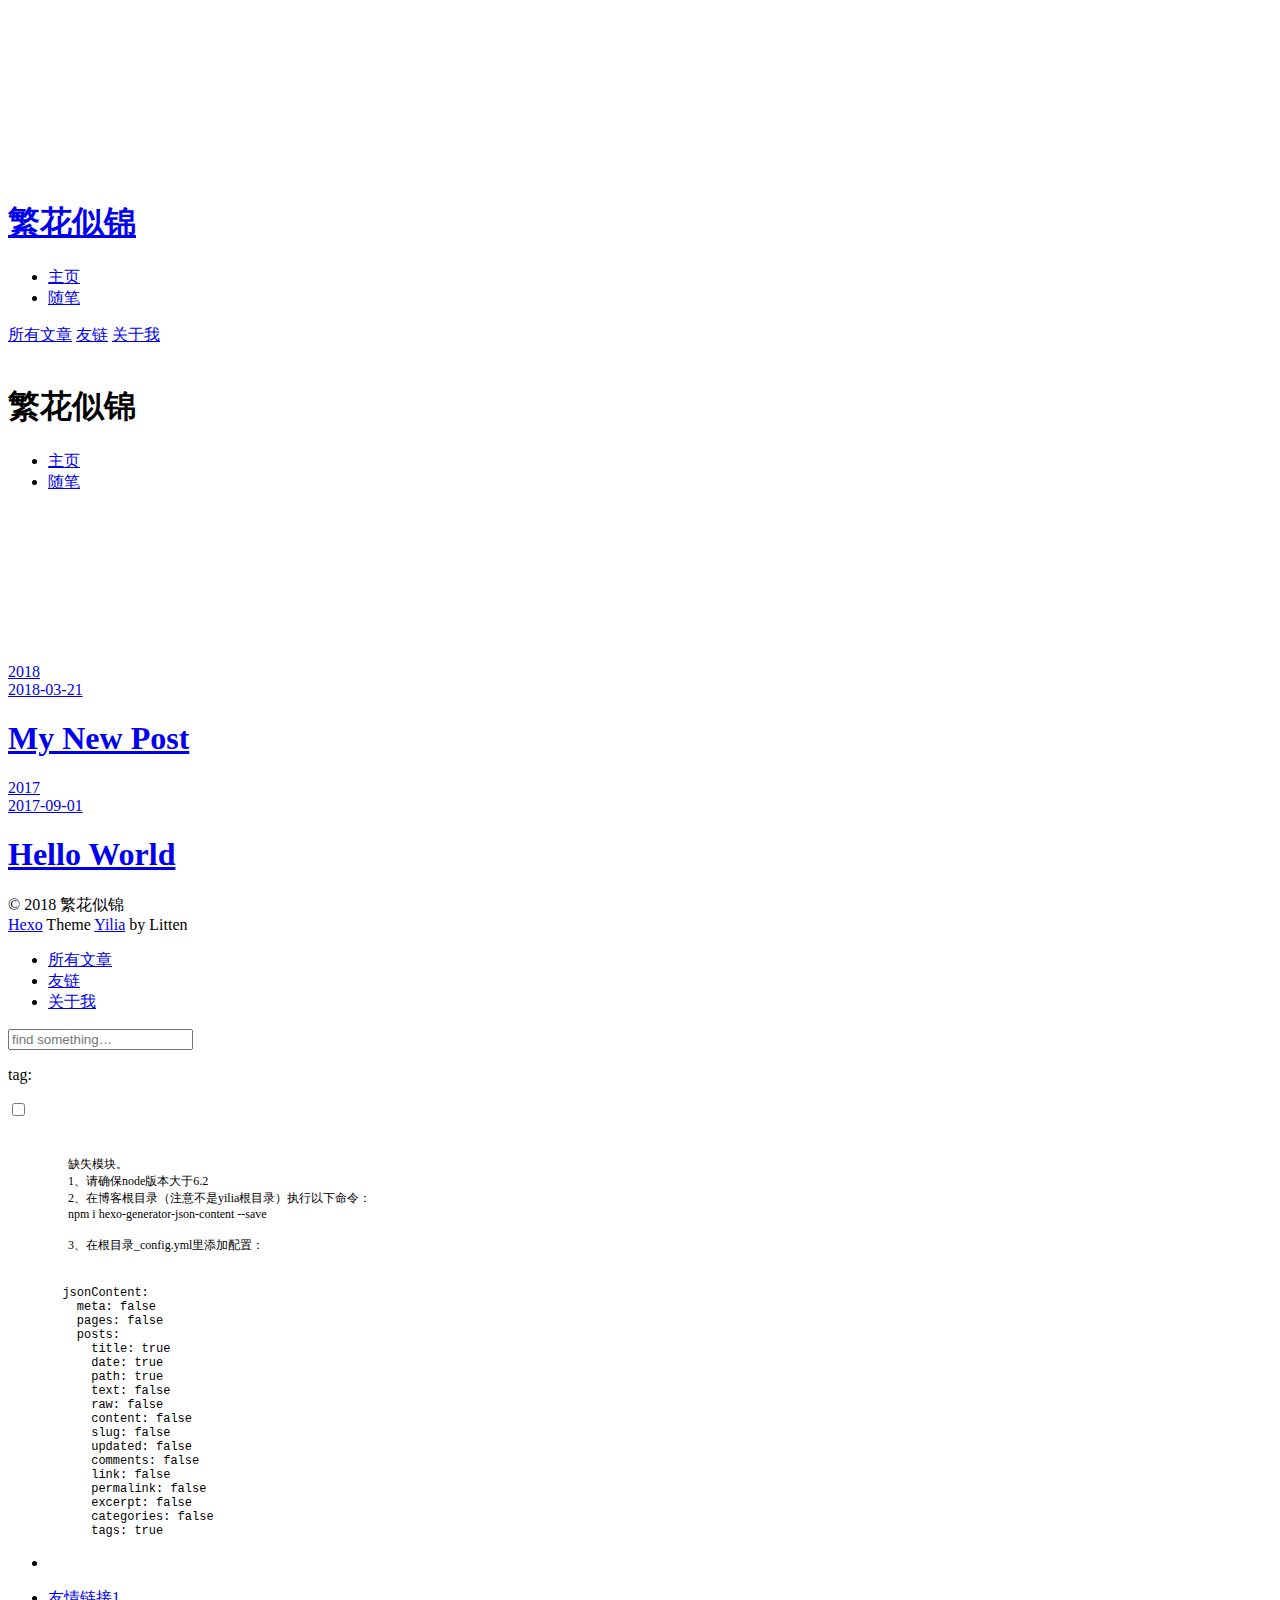
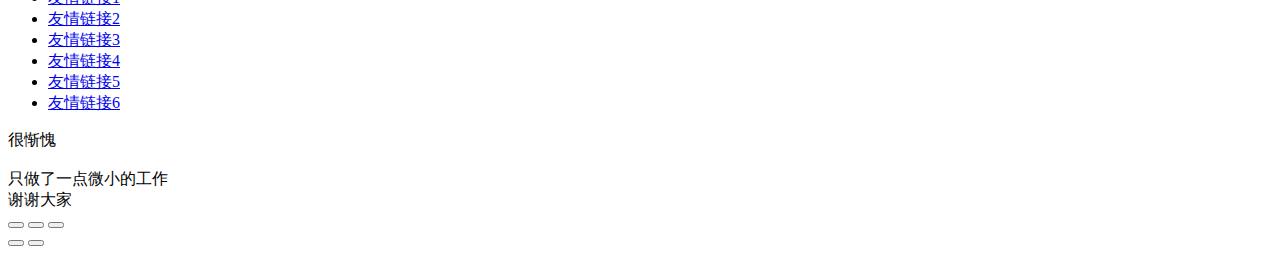
==== commit 8673e300: "Site updated: 2018-03-21 15:43:19" ====
--- a/archives/index.html
+++ b/archives/index.html
@@ -158,6 +158,43 @@
       
       <section class="archives-wrap">
         <div class="archive-year-wrap">
+          <a href="/archives/2018" class="archive-year">2018</a>
+        </div>
+        <div class="archives">
+    
+    <article class="archive-article archive-type-post">
+  <div class="archive-article-inner">
+    <header class="archive-article-header">
+      	<div class="article-meta">
+	      	<a href="/2018/03/21/My-New-Post/" class="archive-article-date">
+  	<time datetime="2018-03-21T07:35:39.000Z" itemprop="datePublished"><i class="icon-calendar icon"></i>2018-03-21</time>
+</a>
+        </div>
+    	 
+  
+    <h1 itemprop="name">
+      <a class="archive-article-title" href="/2018/03/21/My-New-Post/">My New Post</a>
+    </h1>
+  
+
+        <div class="article-info info-on-right">
+          
+          
+
+        </div>
+        <div class="clearfix"></div>
+    </header>
+  </div>
+</article>
+  
+    
+    
+      
+        </div></section>
+      
+      
+      <section class="archives-wrap">
+        <div class="archive-year-wrap">
           <a href="/archives/2017" class="archive-year">2017</a>
         </div>
         <div class="archives">
@@ -167,7 +204,7 @@
     <header class="archive-article-header">
       	<div class="article-meta">
 	      	<a href="/2017/09/01/hello-world/" class="archive-article-date">
-  	<time datetime="2017-09-01T15:28:15.913Z" itemprop="datePublished"><i class="icon-calendar icon"></i>2017-09-01</time>
+  	<time datetime="2017-09-01T15:28:15.914Z" itemprop="datePublished"><i class="icon-calendar icon"></i>2017-09-01</time>
 </a>
         </div>
     	 
@@ -201,7 +238,7 @@
   <div class="outer">
     <div id="footer-info">
     	<div class="footer-left">
-    		&copy; 2017 繁花似锦
+    		&copy; 2018 繁花似锦
     	</div>
       	<div class="footer-right">
       		<a href="http://hexo.io/" target="_blank">Hexo</a>  Theme <a href="https://github.com/litten/hexo-theme-yilia" target="_blank">Yilia</a> by Litten
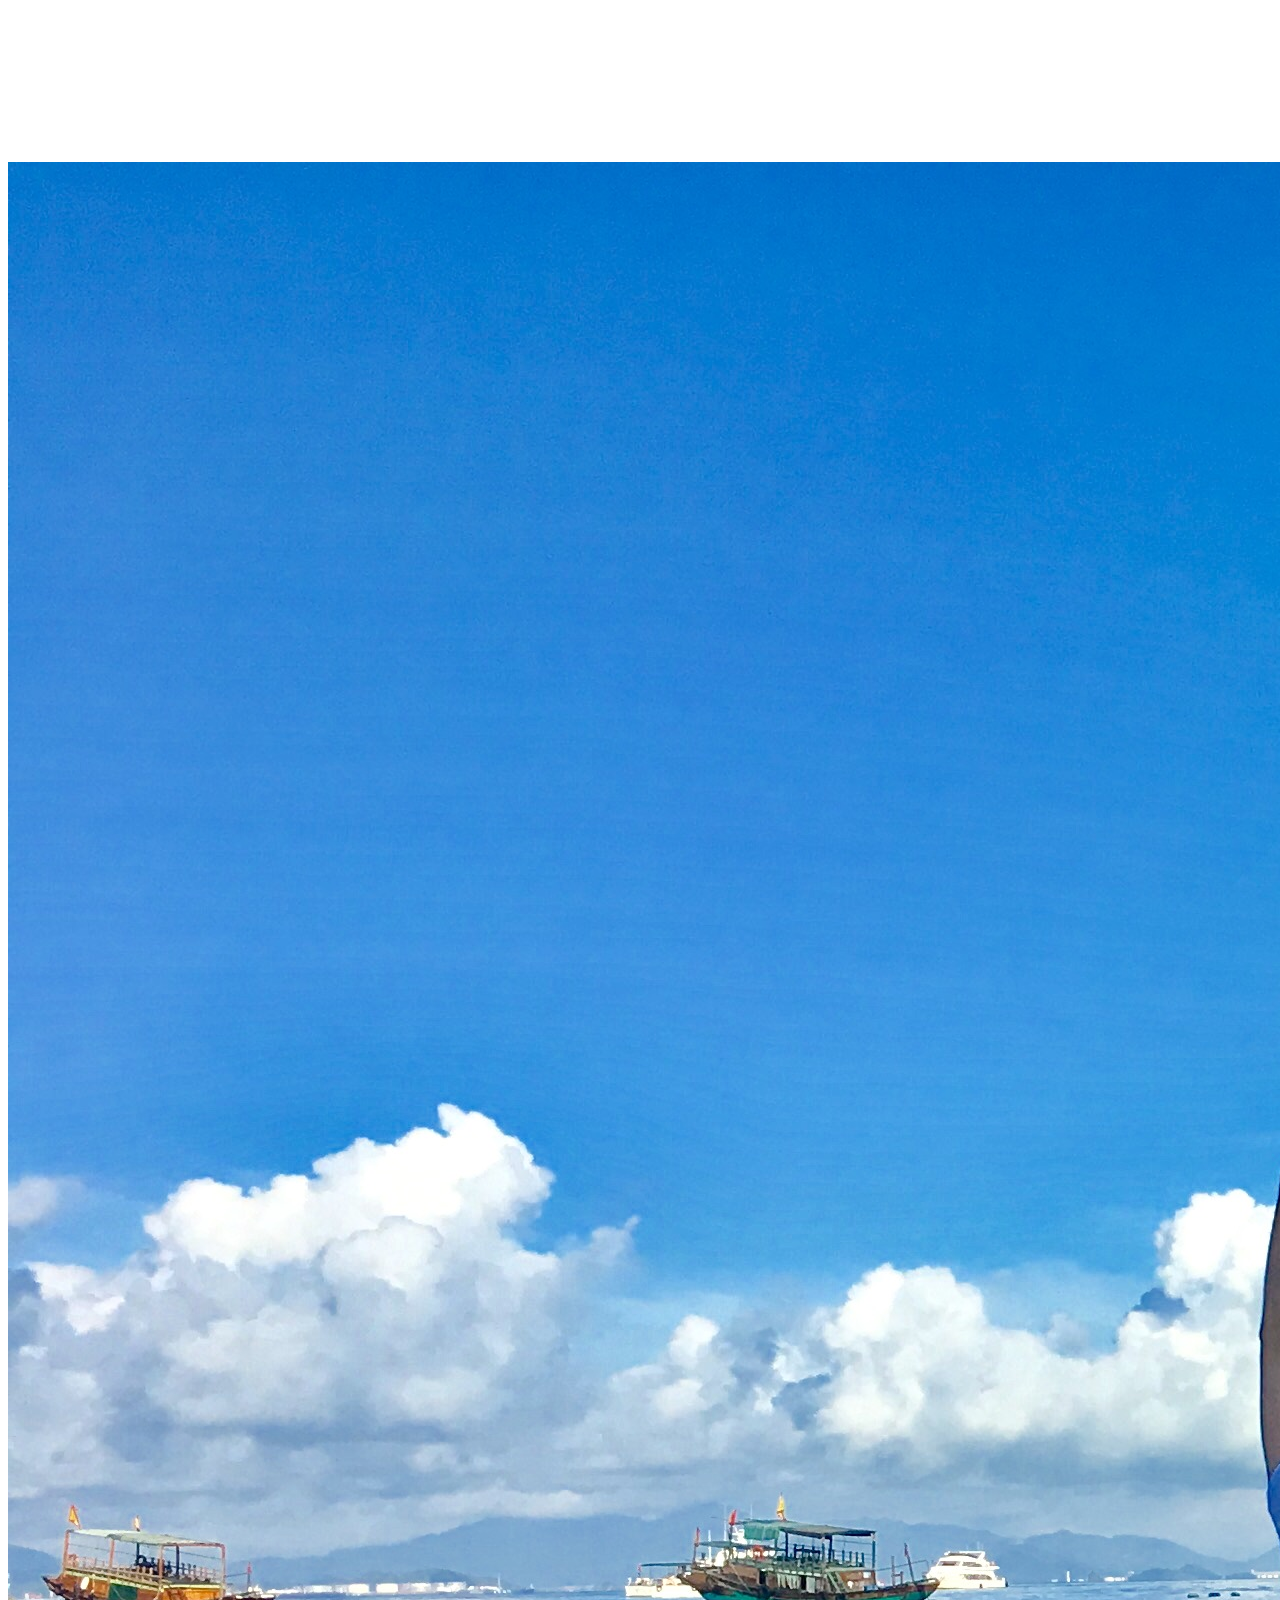
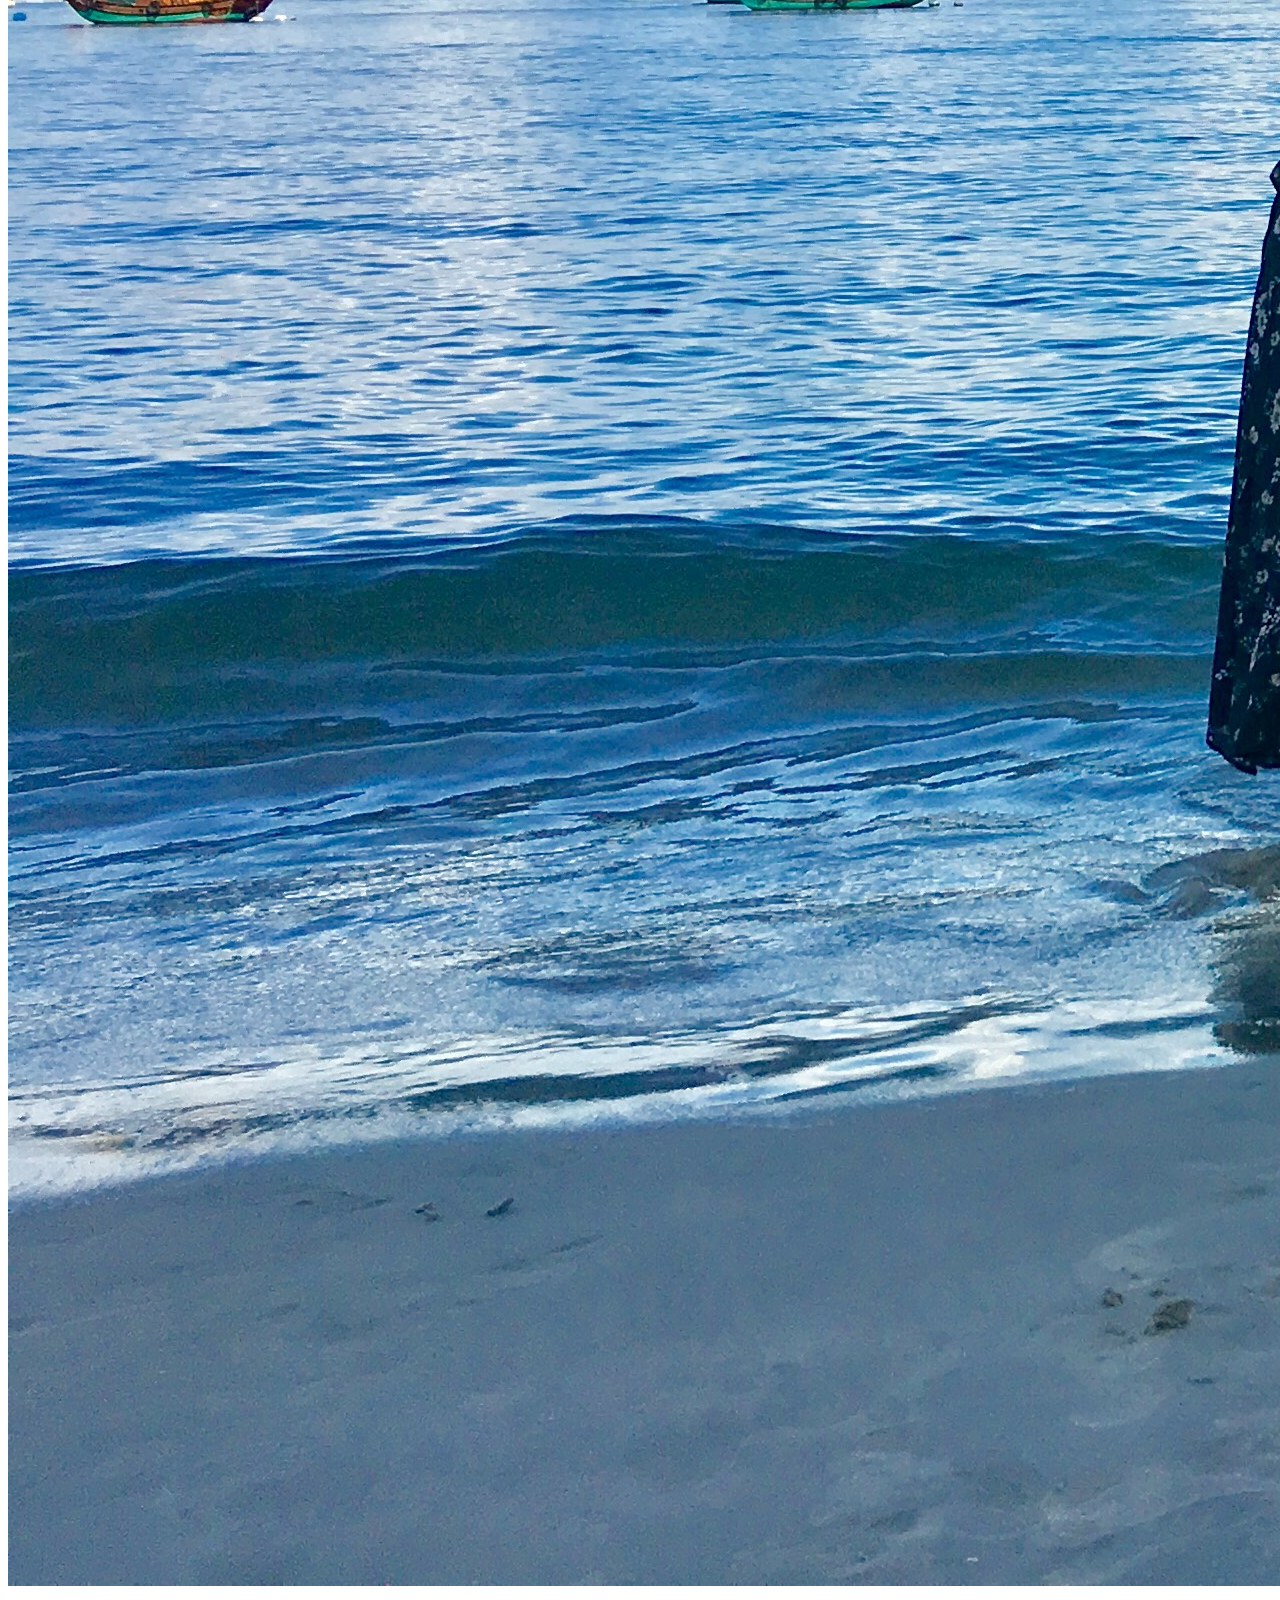
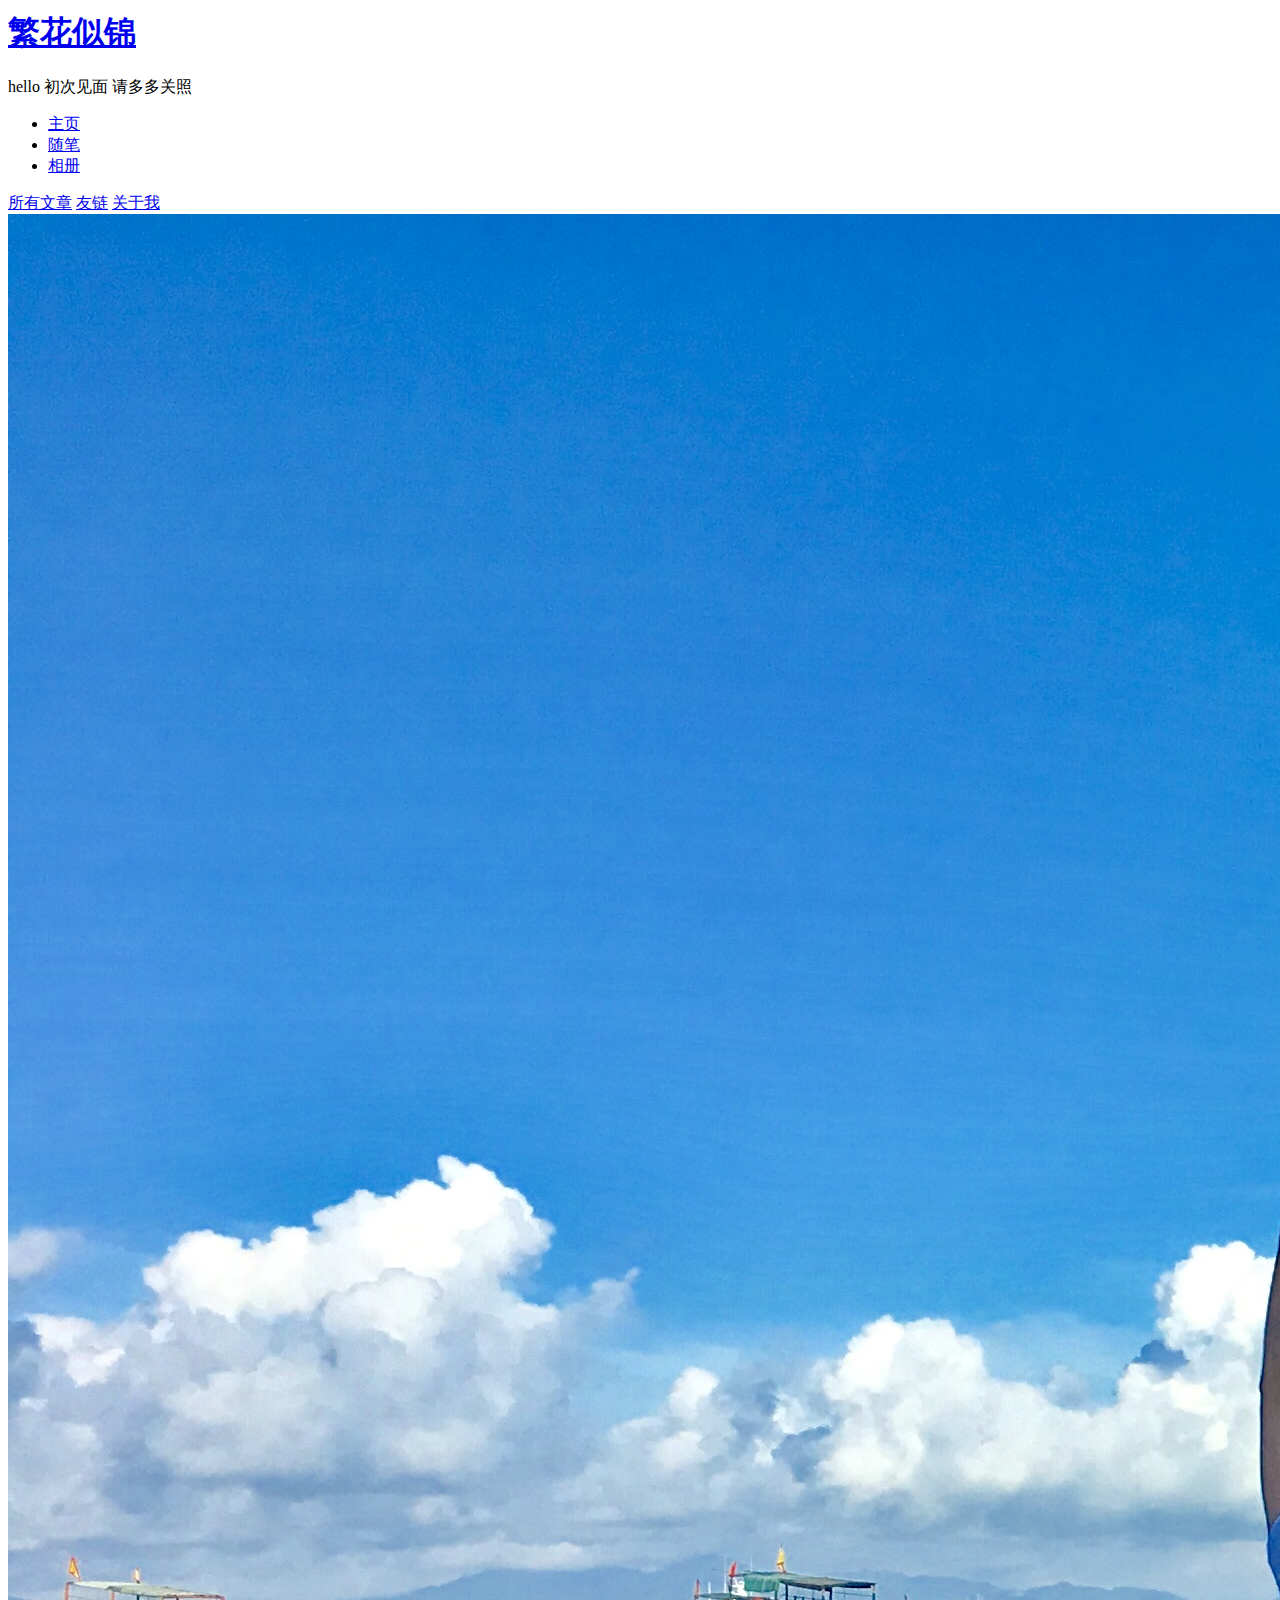
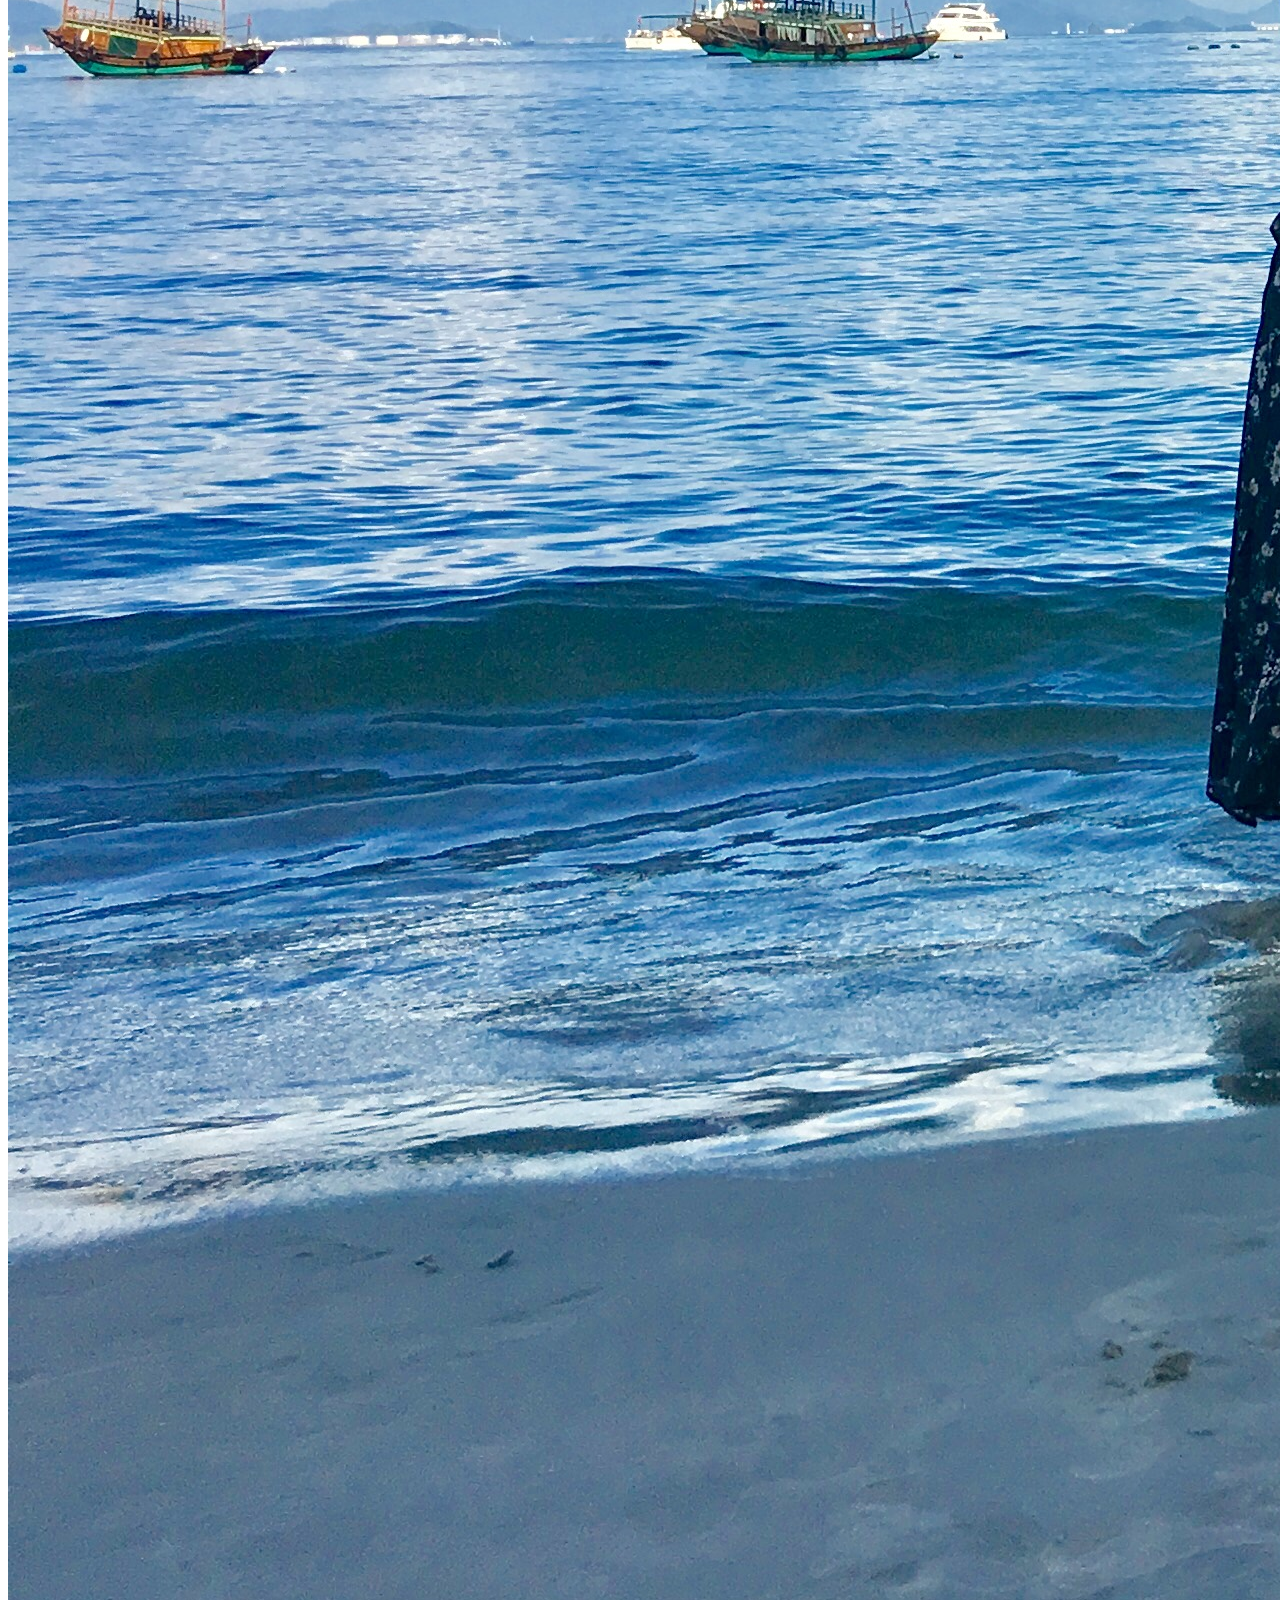
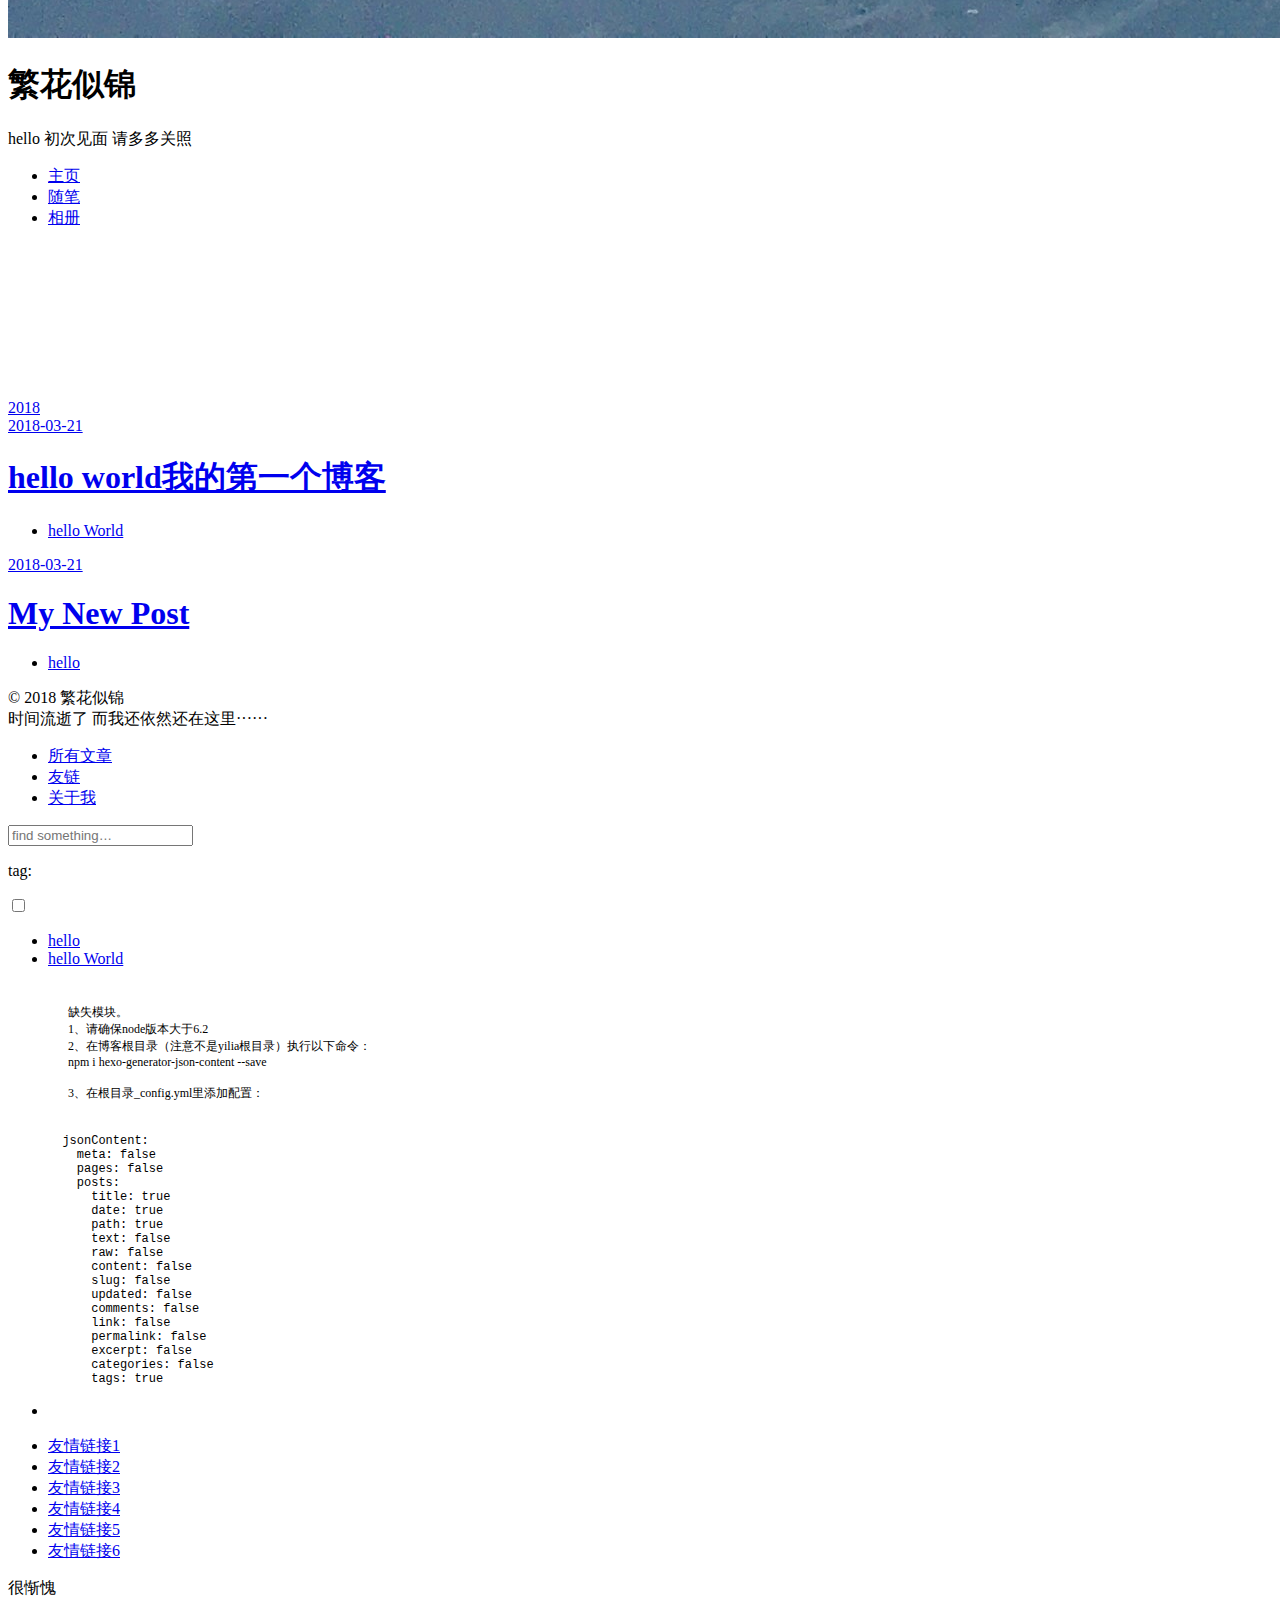
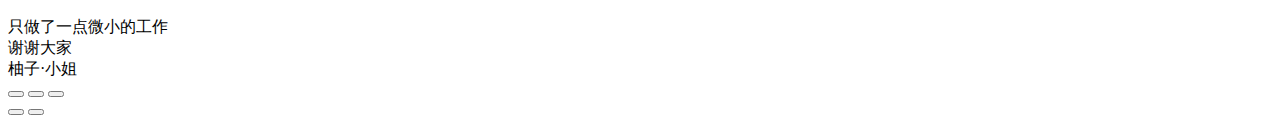
==== commit bc3889f3: "Site updated: 2018-03-21 18:22:00" ====
--- a/archives/index.html
+++ b/archives/index.html
@@ -6,16 +6,14 @@
   <meta name="renderer" content="webkit">
   <meta http-equiv="X-UA-Compatible" content="IE=edge" >
   <link rel="dns-prefetch" href="http://yoursite.com">
-  <title>Archives | this is my bolg</title>
+  <title>Archives | 繁花似锦</title>
   <meta name="viewport" content="width=device-width, initial-scale=1, maximum-scale=1">
   <meta property="og:type" content="website">
-<meta property="og:title" content="this is my bolg">
+<meta property="og:title" content="繁花似锦">
 <meta property="og:url" content="http://yoursite.com/archives/index.html">
-<meta property="og:site_name" content="this is my bolg">
+<meta property="og:site_name" content="繁花似锦">
 <meta name="twitter:card" content="summary">
-<meta name="twitter:title" content="this is my bolg">
-  
-    <link rel="alternative" href="/atom.xml" title="this is my bolg" type="application/atom+xml">
+<meta name="twitter:title" content="繁花似锦">
   
   
     <link rel="icon" href="/favicon.png">
@@ -38,23 +36,28 @@
     <canvas id="anm-canvas" class="anm-canvas"></canvas>
     <div class="left-col" q-class="show:isShow">
       
-<div class="overlay" style="background: #4d4d4d"></div>
+<div class="overlay" style="background: linear-gradient(200deg,#a0cfe4,#e8c37e)"></div>
 <div class="intrude-less">
 	<header id="header" class="inner">
 		<a href="/" class="profilepic">
-			<img src="" class="js-avatar">
+			<img src="/img/logo.jpg" class="js-avatar show">
 		</a>
+		<!--<img src="/img/logo.jpg" class="js-avatar show" style="width: 100%;height: 100%;opacity: 1;">-->
 		<hgroup>
 		  <h1 class="header-author"><a href="/">繁花似锦</a></h1>
 		</hgroup>
 		
+		<p class="header-subtitle">hello 初次见面 请多多关照</p>
+		
 
 		<nav class="header-menu">
 			<ul>
 			
 				<li><a href="/">主页</a></li>
 	        
-				<li><a href="/tags/随笔/">随笔</a></li>
+				<li><a href="/tags">随笔</a></li>
+	        
+				<li><a href="/photos">相册</a></li>
 	        
 			</ul>
 		</nav>
@@ -80,9 +83,9 @@
 		        
 					<a class="weibo" target="_blank" href="#" title="weibo"><i class="icon-weibo"></i></a>
 		        
-					<a class="rss" target="_blank" href="#" title="rss"><i class="icon-rss"></i></a>
-		        
 					<a class="zhihu" target="_blank" href="#" title="zhihu"><i class="icon-zhihu"></i></a>
+		        
+					<a class="qq" target="_blank" href="/987176347" title="qq"><i class="icon-qq"></i></a>
 		        
 			</div>
 		</nav>
@@ -93,20 +96,24 @@
     <div class="mid-col" q-class="show:isShow,hide:isShow|isFalse">
       
 <nav id="mobile-nav">
-  	<div class="overlay js-overlay" style="background: #4d4d4d"></div>
+  	<div class="overlay js-overlay" style="background: linear-gradient(200deg,#a0cfe4,#e8c37e)"></div>
 	<div class="btnctn js-mobile-btnctn">
   		<div class="slider-trigger list" q-on="click: openSlider(e)"><i class="icon icon-sort"></i></div>
 	</div>
 	<div class="intrude-less">
 		<header id="header" class="inner">
 			<div class="profilepic">
-				<img src="" class="js-avatar">
+				<img src="/img/logo.jpg" class="js-avatar">
 			</div>
 			<hgroup>
 			  <h1 class="header-author js-header-author">繁花似锦</h1>
 			</hgroup>
 			
-			
+			<p class="header-subtitle"><i class="icon icon-quo-left"></i>hello 初次见面 请多多关照<i class="icon icon-quo-right"></i></p>
+			
+			
+			
+				
 			
 				
 			
@@ -121,20 +128,22 @@
 			        
 						<a class="weibo" target="_blank" href="#" title="weibo"><i class="icon-weibo"></i></a>
 			        
-						<a class="rss" target="_blank" href="#" title="rss"><i class="icon-rss"></i></a>
+						<a class="zhihu" target="_blank" href="#" title="zhihu"><i class="icon-zhihu"></i></a>
 			        
-						<a class="zhihu" target="_blank" href="#" title="zhihu"><i class="icon-zhihu"></i></a>
+						<a class="qq" target="_blank" href="/987176347" title="qq"><i class="icon-qq"></i></a>
 			        
 				</div>
 			</nav>
 
 			<nav class="header-menu js-header-menu">
-				<ul style="width: 50%">
+				<ul style="width: 70%">
 				
 				
-					<li style="width: 50%"><a href="/">主页</a></li>
-		        
-					<li style="width: 50%"><a href="/tags/随笔/">随笔</a></li>
+					<li style="width: 33.333333333333336%"><a href="/">主页</a></li>
+		        
+					<li style="width: 33.333333333333336%"><a href="/tags">随笔</a></li>
+		        
+					<li style="width: 33.333333333333336%"><a href="/photos">相册</a></li>
 		        
 				</ul>
 			</nav>
@@ -166,19 +175,30 @@
   <div class="archive-article-inner">
     <header class="archive-article-header">
       	<div class="article-meta">
-	      	<a href="/2018/03/21/My-New-Post/" class="archive-article-date">
-  	<time datetime="2018-03-21T07:35:39.000Z" itemprop="datePublished"><i class="icon-calendar icon"></i>2018-03-21</time>
+	      	<a href="/2018/03/21/hello-world/" class="archive-article-date">
+  	<time datetime="2018-03-21T10:11:30.272Z" itemprop="datePublished"><i class="icon-calendar icon"></i>2018-03-21</time>
 </a>
         </div>
     	 
   
     <h1 itemprop="name">
-      <a class="archive-article-title" href="/2018/03/21/My-New-Post/">My New Post</a>
+      <a class="archive-article-title" href="/2018/03/21/hello-world/">hello world我的第一个博客</a>
     </h1>
   
 
         <div class="article-info info-on-right">
           
+	<div class="article-tag tagcloud">
+		<i class="icon-price-tags icon"></i>
+		<ul class="article-tag-list">
+			 
+        		<li class="article-tag-list-item">
+        			<a href="javascript:void(0)" class="js-tag article-tag-list-link color2">hello World</a>
+        		</li>
+      		
+		</ul>
+	</div>
+
           
 
         </div>
@@ -189,33 +209,34 @@
   
     
     
-      
-        </div></section>
-      
-      
-      <section class="archives-wrap">
-        <div class="archive-year-wrap">
-          <a href="/archives/2017" class="archive-year">2017</a>
-        </div>
-        <div class="archives">
-    
     <article class="archive-article archive-type-post">
   <div class="archive-article-inner">
     <header class="archive-article-header">
       	<div class="article-meta">
-	      	<a href="/2017/09/01/hello-world/" class="archive-article-date">
-  	<time datetime="2017-09-01T15:28:15.914Z" itemprop="datePublished"><i class="icon-calendar icon"></i>2017-09-01</time>
+	      	<a href="/2018/03/21/My-New-Post/" class="archive-article-date">
+  	<time datetime="2018-03-21T07:35:39.000Z" itemprop="datePublished"><i class="icon-calendar icon"></i>2018-03-21</time>
 </a>
         </div>
     	 
   
     <h1 itemprop="name">
-      <a class="archive-article-title" href="/2017/09/01/hello-world/">Hello World</a>
+      <a class="archive-article-title" href="/2018/03/21/My-New-Post/">My New Post</a>
     </h1>
   
 
         <div class="article-info info-on-right">
           
+	<div class="article-tag tagcloud">
+		<i class="icon-price-tags icon"></i>
+		<ul class="article-tag-list">
+			 
+        		<li class="article-tag-list-item">
+        			<a href="javascript:void(0)" class="js-tag article-tag-list-link color1">hello</a>
+        		</li>
+      		
+		</ul>
+	</div>
+
           
 
         </div>
@@ -241,7 +262,7 @@
     		&copy; 2018 繁花似锦
     	</div>
       	<div class="footer-right">
-      		<a href="http://hexo.io/" target="_blank">Hexo</a>  Theme <a href="https://github.com/litten/hexo-theme-yilia" target="_blank">Yilia</a> by Litten
+      		时间流逝了 而我还依然还在这里······
       	</div>
     </div>
   </div>
@@ -320,6 +341,14 @@
             <input type="checkbox" q-on="click:toggleTag(e)" q-attr="checked:showTags">
           </label>
           <ul class="article-tag-list" q-show="showTags">
+             
+              <li class="article-tag-list-item">
+                <a href="javascript:void(0)" class="js-tag color1">hello</a>
+              </li>
+             
+              <li class="article-tag-list-item">
+                <a href="javascript:void(0)" class="js-tag color2">hello World</a>
+              </li>
             
             <div class="clearfix"></div>
           </ul>
@@ -401,7 +430,7 @@
     
     	<section class="tools-section tools-section-me" q-show="aboutme">
   	  	
-  	  		<div class="aboutme-wrap" id="js-aboutme">很惭愧&lt;br&gt;&lt;br&gt;只做了一点微小的工作&lt;br&gt;谢谢大家</div>
+  	  		<div class="aboutme-wrap" id="js-aboutme">很惭愧&lt;br&gt;&lt;br&gt;只做了一点微小的工作&lt;br&gt;谢谢大家&lt;br&gt;柚子·小姐</div>
   	  	
     	</section>
     
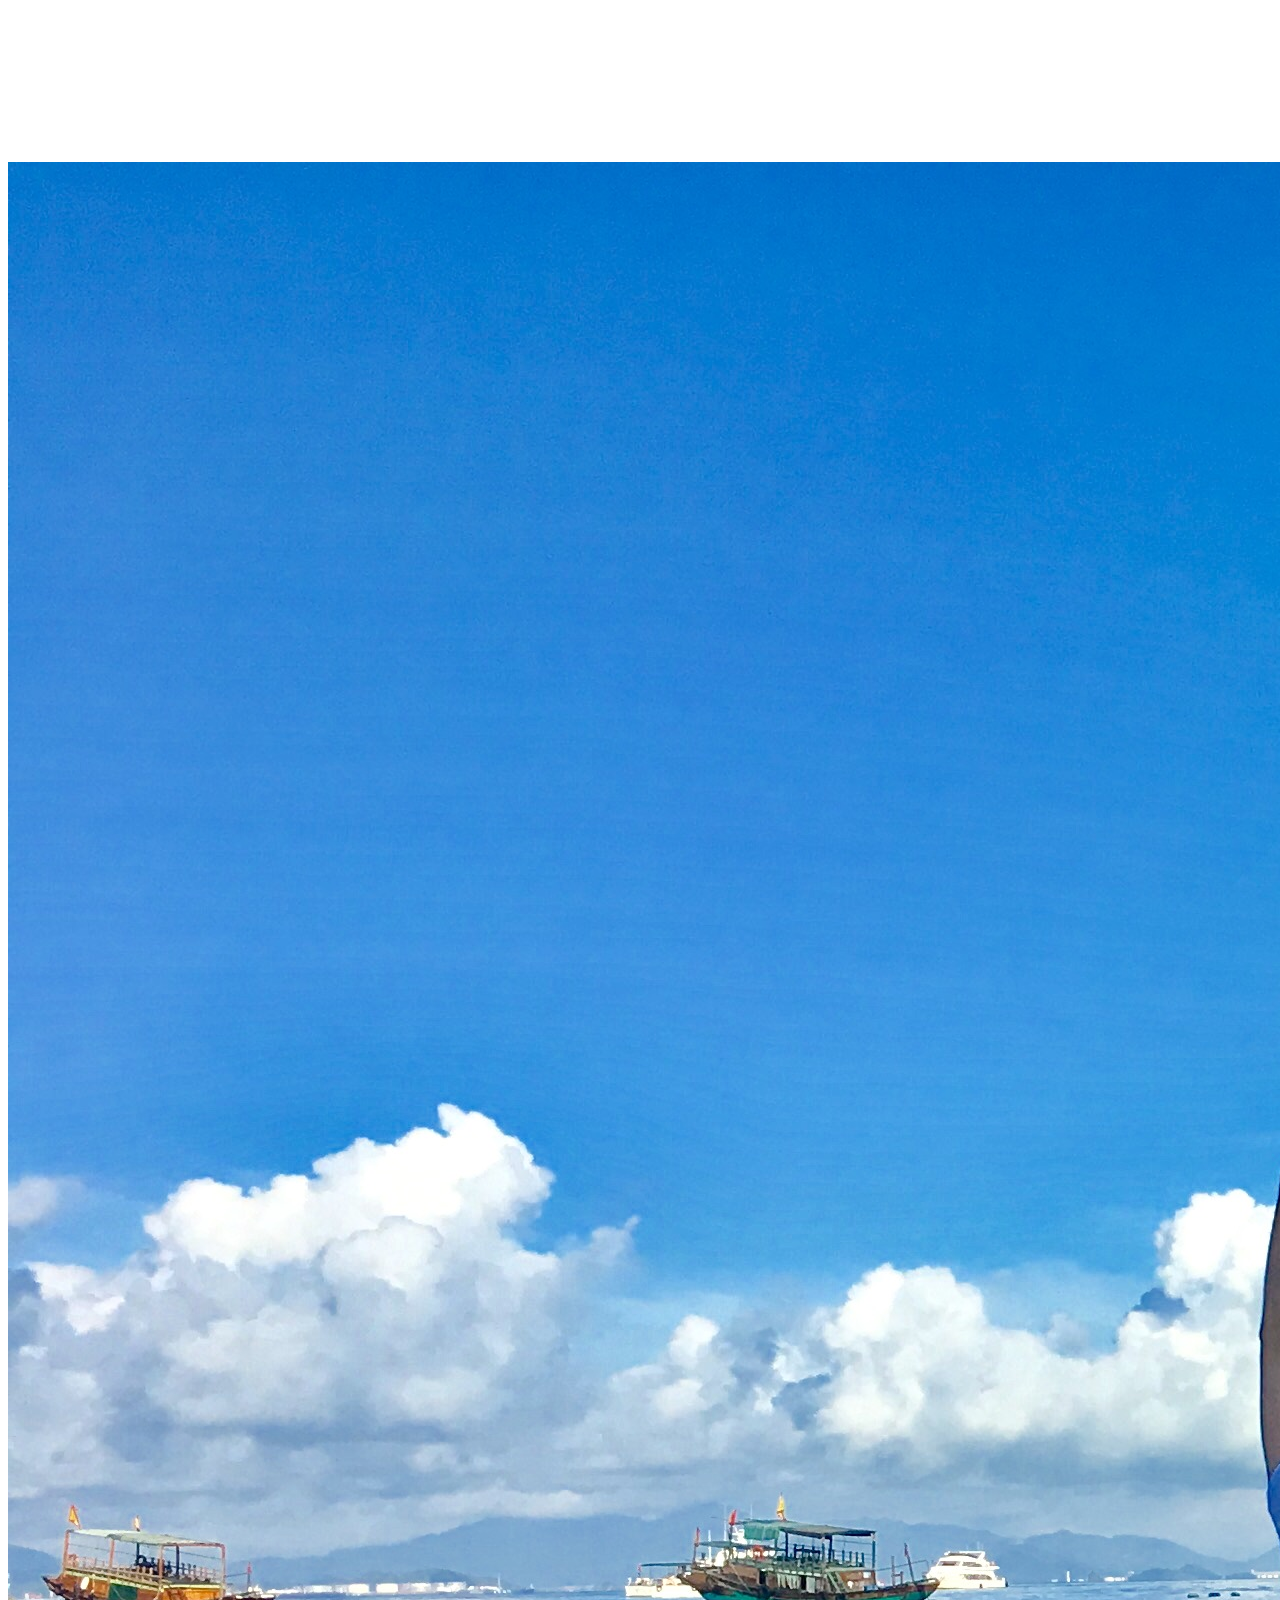
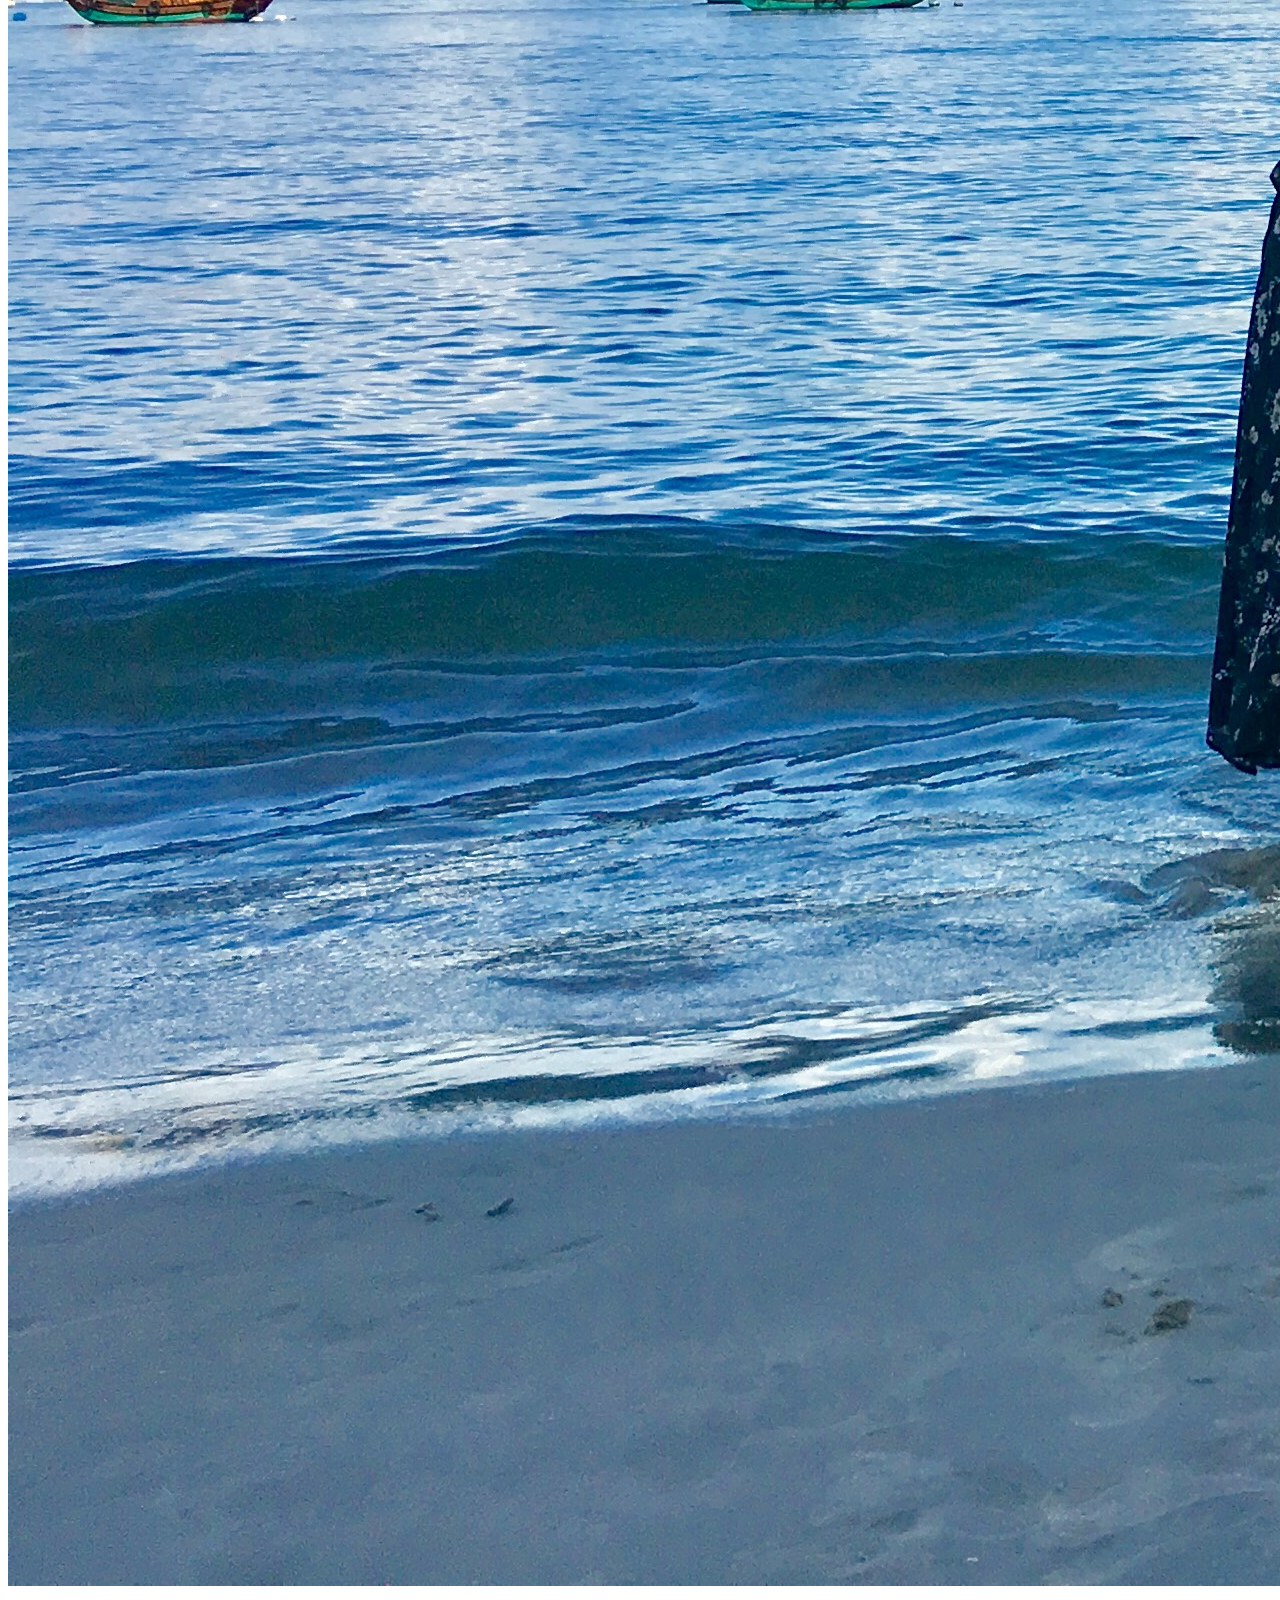
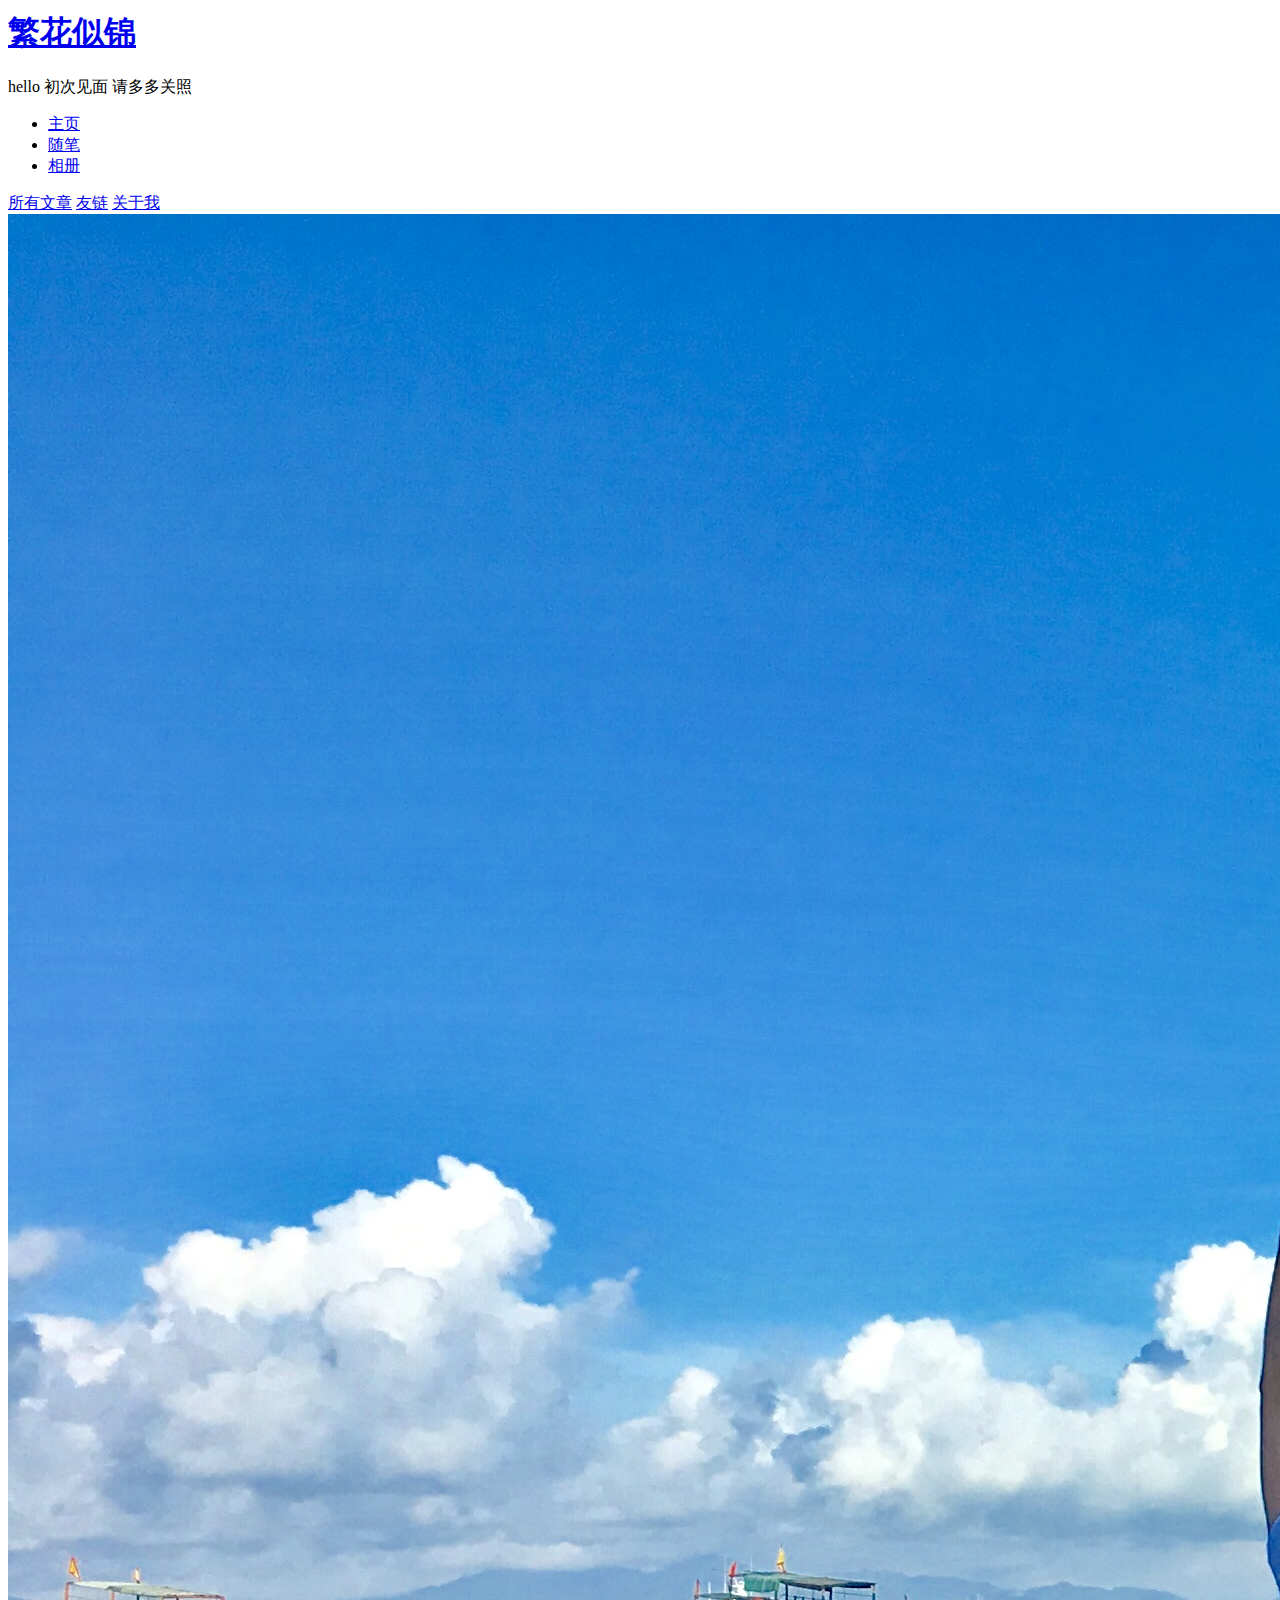
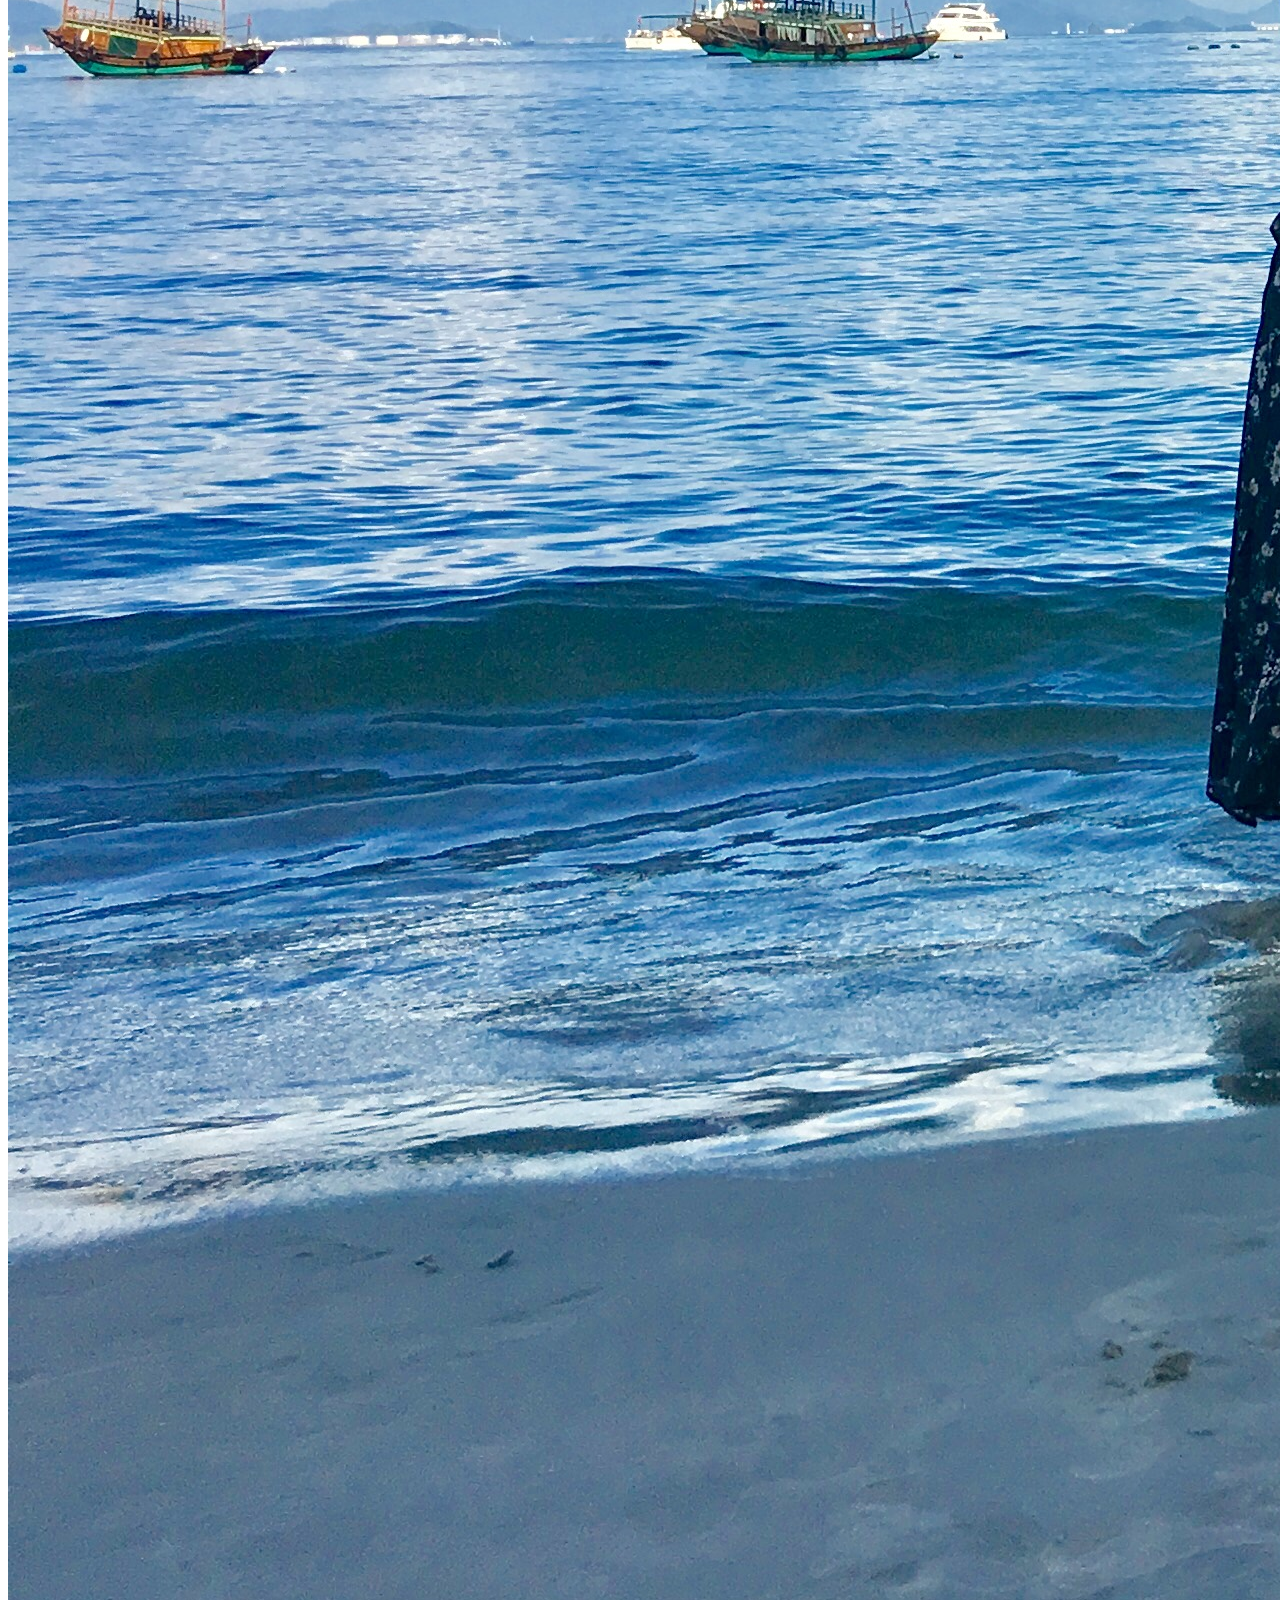
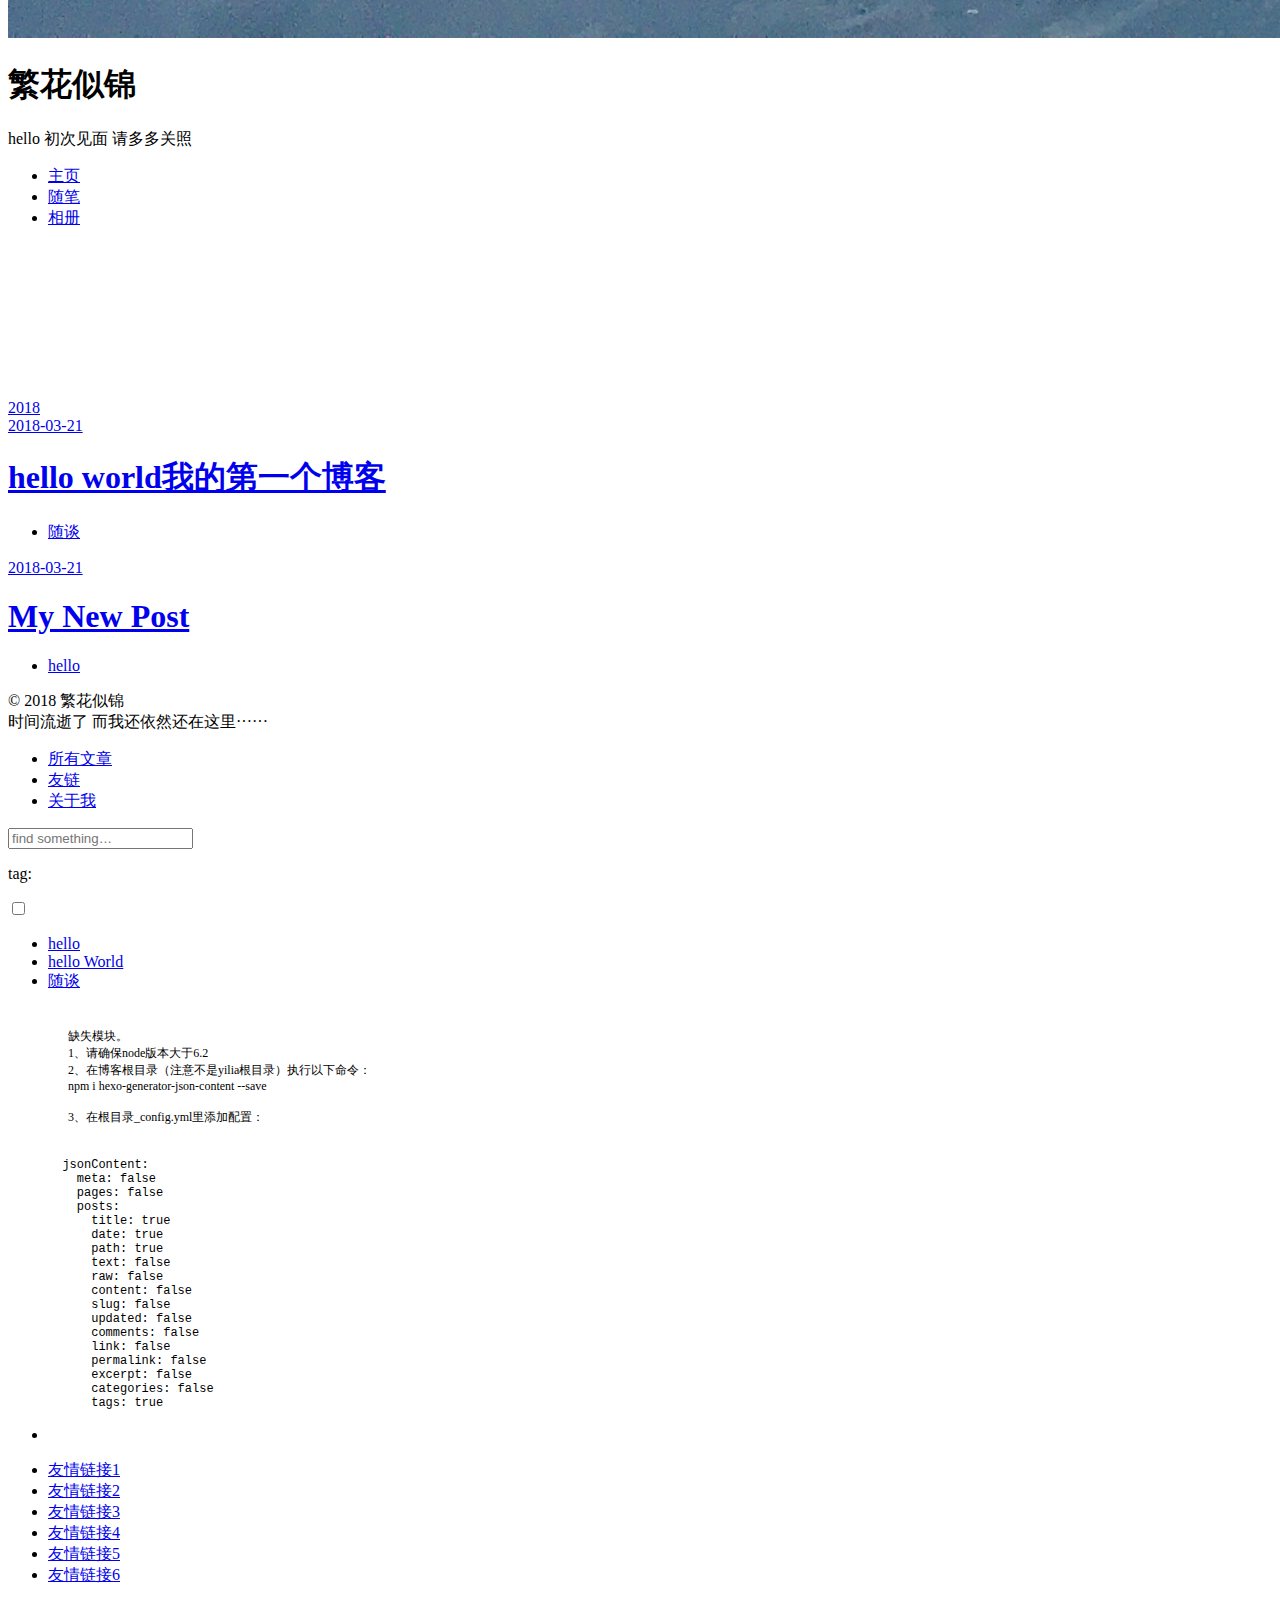
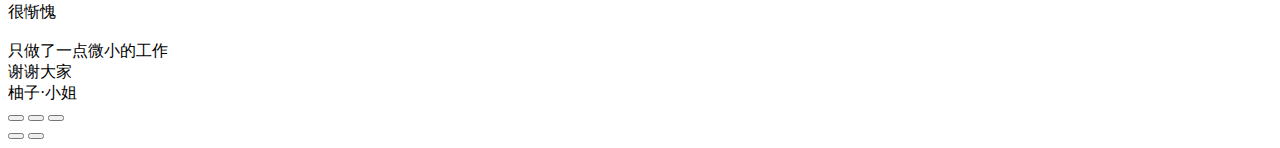
==== commit 5b2ed654: "Site updated: 2018-03-21 18:24:55" ====
--- a/archives/index.html
+++ b/archives/index.html
@@ -176,7 +176,7 @@
     <header class="archive-article-header">
       	<div class="article-meta">
 	      	<a href="/2018/03/21/hello-world/" class="archive-article-date">
-  	<time datetime="2018-03-21T10:11:30.272Z" itemprop="datePublished"><i class="icon-calendar icon"></i>2018-03-21</time>
+  	<time datetime="2018-03-21T10:24:36.995Z" itemprop="datePublished"><i class="icon-calendar icon"></i>2018-03-21</time>
 </a>
         </div>
     	 
@@ -193,7 +193,7 @@
 		<ul class="article-tag-list">
 			 
         		<li class="article-tag-list-item">
-        			<a href="javascript:void(0)" class="js-tag article-tag-list-link color2">hello World</a>
+        			<a href="javascript:void(0)" class="js-tag article-tag-list-link color3">随谈</a>
         		</li>
       		
 		</ul>
@@ -348,6 +348,10 @@
              
               <li class="article-tag-list-item">
                 <a href="javascript:void(0)" class="js-tag color2">hello World</a>
+              </li>
+             
+              <li class="article-tag-list-item">
+                <a href="javascript:void(0)" class="js-tag color3">随谈</a>
               </li>
             
             <div class="clearfix"></div>
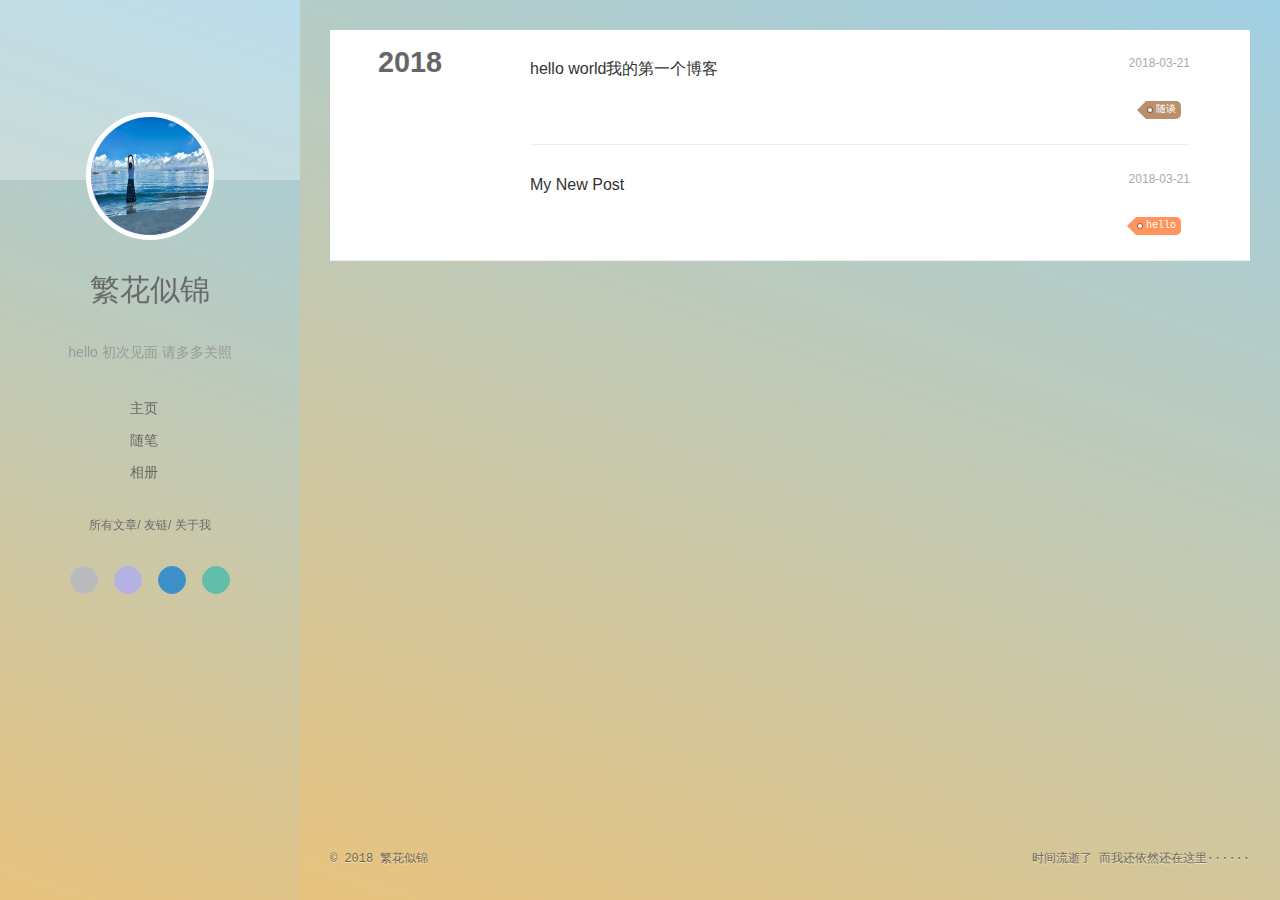
==== commit c4046dff: "Site updated: 2018-03-22 14:18:09" ====
--- a/archives/index.html
+++ b/archives/index.html
@@ -36,7 +36,7 @@
     <canvas id="anm-canvas" class="anm-canvas"></canvas>
     <div class="left-col" q-class="show:isShow">
       
-<div class="overlay" style="background: linear-gradient(200deg,#a0cfe4,#e8c37e)"></div>
+<div class="overlay" style="background: hsla(0,0%,100%,.3)"></div>
 <div class="intrude-less">
 	<header id="header" class="inner">
 		<a href="/" class="profilepic">
@@ -96,7 +96,7 @@
     <div class="mid-col" q-class="show:isShow,hide:isShow|isFalse">
       
 <nav id="mobile-nav">
-  	<div class="overlay js-overlay" style="background: linear-gradient(200deg,#a0cfe4,#e8c37e)"></div>
+  	<div class="overlay js-overlay" style="background: hsla(0,0%,100%,.3)"></div>
 	<div class="btnctn js-mobile-btnctn">
   		<div class="slider-trigger list" q-on="click: openSlider(e)"><i class="icon icon-sort"></i></div>
 	</div>
@@ -176,7 +176,7 @@
     <header class="archive-article-header">
       	<div class="article-meta">
 	      	<a href="/2018/03/21/hello-world/" class="archive-article-date">
-  	<time datetime="2018-03-21T10:24:36.995Z" itemprop="datePublished"><i class="icon-calendar icon"></i>2018-03-21</time>
+  	<time datetime="2018-03-21T10:27:26.248Z" itemprop="datePublished"><i class="icon-calendar icon"></i>2018-03-21</time>
 </a>
         </div>
     	 
--- a/main.266c1c.css
+++ b/main.266c1c.css
@@ -0,0 +1 @@
+.clearfix:after,.clearfix:before{content:"";display:table}.clearfix:after{clear:both}.left-col.show{box-shadow:0 0 6px 0 rgba(0,0,0,.75)}.mid-col,.mid-col.show .article,.tools-col,.tools-col .tools-section .search-tag.tagcloud .article-tag-list,.tools-col .tools-section .search-ul .search-tag span:hover,.tools-col .tools-section .search-ul .search-time span:hover,.tools-col .tools-section .search-ul .search-title:hover,.tools-col .tools-section .search-wrap .icon{transition:all .2s ease-in;-ms-transition:all .2s ease-in}@-webkit-keyframes leftIn{0%,60%,75%,90%,to{-webkit-animation-timing-function:cubic-bezier(.215,.61,.355,1);animation-timing-function:cubic-bezier(.215,.61,.355,1)}0%{-webkit-transform:translateZ(0);transform:translateZ(0)}60%{-webkit-transform:translate3d(358px,0,0);transform:translate3d(358px,0,0)}75%{-webkit-transform:translate3d(323px,0,0);transform:translate3d(323px,0,0)}90%{-webkit-transform:translate3d(338px,0,0);transform:translate3d(338px,0,0)}to{-webkit-transform:translate3d(333px,0,0);transform:translate3d(333px,0,0)}}@keyframes leftIn{0%,60%,75%,90%,to{-webkit-animation-timing-function:cubic-bezier(.215,.61,.355,1);animation-timing-function:cubic-bezier(.215,.61,.355,1)}0%{-webkit-transform:translateZ(0);transform:translateZ(0)}60%{-webkit-transform:translate3d(358px,0,0);transform:translate3d(358px,0,0)}75%{-webkit-transform:translate3d(323px,0,0);transform:translate3d(323px,0,0)}90%{-webkit-transform:translate3d(338px,0,0);transform:translate3d(338px,0,0)}to{-webkit-transform:translate3d(333px,0,0);transform:translate3d(333px,0,0)}}.mid-col.show{-webkit-animation-duration:.8s;animation-duration:.8s;-webkit-animation-fill-mode:both;animation-fill-mode:both;-webkit-animation-name:leftIn;animation-name:leftIn}@-webkit-keyframes leftOut{0%,60%,75%,90%,to{-webkit-animation-timing-function:cubic-bezier(.215,.61,.355,1);animation-timing-function:cubic-bezier(.215,.61,.355,1)}0%{-webkit-transform:translate3d(333px,0,0);transform:translate3d(333px,0,0)}60%{-webkit-transform:translate3d(-25px,0,0);transform:translate3d(-25px,0,0)}75%{-webkit-transform:translate3d(10px,0,0);transform:translate3d(10px,0,0)}90%{-webkit-transform:translate3d(-5px,0,0);transform:translate3d(-5px,0,0)}to{-webkit-transform:translateZ(0);transform:translateZ(0)}}@keyframes leftOut{0%,60%,75%,90%,to{-webkit-animation-timing-function:cubic-bezier(.215,.61,.355,1);animation-timing-function:cubic-bezier(.215,.61,.355,1)}0%{-webkit-transform:translate3d(333px,0,0);transform:translate3d(333px,0,0)}60%{-webkit-transform:translate3d(-25px,0,0);transform:translate3d(-25px,0,0)}75%{-webkit-transform:translate3d(10px,0,0);transform:translate3d(10px,0,0)}90%{-webkit-transform:translate3d(-5px,0,0);transform:translate3d(-5px,0,0)}to{-webkit-transform:translateZ(0);transform:translateZ(0)}}.mid-col.hide{-webkit-animation-duration:.8s;animation-duration:.8s;-webkit-animation-name:leftOut;animation-name:leftOut}@-webkit-keyframes smallLeftIn{0%,60%,75%,90%,to{-webkit-animation-timing-function:cubic-bezier(.215,.61,.355,1);animation-timing-function:cubic-bezier(.215,.61,.355,1)}0%{-webkit-transform:translateZ(0);transform:translateZ(0)}60%{-webkit-transform:translate3d(325px,0,0);transform:translate3d(325px,0,0)}75%{-webkit-transform:translate3d(290px,0,0);transform:translate3d(290px,0,0)}90%{-webkit-transform:translate3d(305px,0,0);transform:translate3d(305px,0,0)}to{-webkit-transform:translate3d(300px,0,0);transform:translate3d(300px,0,0)}}@keyframes smallLeftIn{0%,60%,75%,90%,to{-webkit-animation-timing-function:cubic-bezier(.215,.61,.355,1);animation-timing-function:cubic-bezier(.215,.61,.355,1)}0%{-webkit-transform:translateZ(0);transform:translateZ(0)}60%{-webkit-transform:translate3d(325px,0,0);transform:translate3d(325px,0,0)}75%{-webkit-transform:translate3d(290px,0,0);transform:translate3d(290px,0,0)}90%{-webkit-transform:translate3d(305px,0,0);transform:translate3d(305px,0,0)}to{-webkit-transform:translate3d(300px,0,0);transform:translate3d(300px,0,0)}}.tools-col.show{-webkit-animation-duration:.8s;animation-duration:.8s;-webkit-animation-fill-mode:both;animation-fill-mode:both;-webkit-animation-name:smallLeftIn;animation-name:smallLeftIn}@-webkit-keyframes smallleftOut{0%,60%,75%,90%,to{-webkit-animation-timing-function:cubic-bezier(.215,.61,.355,1);animation-timing-function:cubic-bezier(.215,.61,.355,1)}0%{-webkit-transform:translate3d(333px,0,0);transform:translate3d(333px,0,0)}60%{-webkit-transform:translate3d(-25px,0,0);transform:translate3d(-25px,0,0)}75%{-webkit-transform:translate3d(10px,0,0);transform:translate3d(10px,0,0)}90%{-webkit-transform:translate3d(-5px,0,0);transform:translate3d(-5px,0,0)}to{-webkit-transform:translateZ(0);transform:translateZ(0)}}@keyframes smallleftOut{0%,60%,75%,90%,to{-webkit-animation-timing-function:cubic-bezier(.215,.61,.355,1);animation-timing-function:cubic-bezier(.215,.61,.355,1)}0%{-webkit-transform:translate3d(333px,0,0);transform:translate3d(333px,0,0)}60%{-webkit-transform:translate3d(-25px,0,0);transform:translate3d(-25px,0,0)}75%{-webkit-transform:translate3d(10px,0,0);transform:translate3d(10px,0,0)}90%{-webkit-transform:translate3d(-5px,0,0);transform:translate3d(-5px,0,0)}to{-webkit-transform:translateZ(0);transform:translateZ(0)}}.tools-col.hide{-webkit-animation-duration:.8s;animation-duration:.8s;-webkit-animation-fill-mode:both;animation-fill-mode:both;-webkit-animation-name:smallleftOut;animation-name:smallleftOut}html{-ms-text-size-adjust:100%;-webkit-text-size-adjust:100%;-webkit-tap-highlight-color:transparent;height:100%}body{margin:0;font-size:14px;font-family:Helvetica Neue,Helvetica,STHeiTi,Arial,sans-serif;line-height:1.5;color:#333;background-color:#fff;min-height:100%}article,aside,details,figcaption,figure,footer,header,hgroup,main,menu,nav,section,summary{display:block}audio,canvas,progress,video{display:inline-block}audio:not([controls]){display:none;height:0}progress{vertical-align:baseline}[hidden],template{display:none}a{background:transparent;text-decoration:none;color:#08c}a:active{outline:0}abbr[title]{border-bottom:1px dotted}b,strong{font-weight:700}dfn{font-style:italic}mark{background:#ff0;color:#000}small{font-size:80%}sub,sup{font-size:75%;line-height:0;position:relative;vertical-align:baseline}sup{top:-.5em}sub{bottom:-.25em}img{border:0;vertical-align:middle;max-width:100%}svg:not(:root){overflow:hidden}pre{overflow:auto;white-space:pre;white-space:pre-wrap;word-wrap:break-word}code,kbd,pre,samp{font-family:monospace,monospace;font-size:1em}button,input,optgroup,select,textarea{color:inherit;font:inherit;margin:0;vertical-align:middle}button,input,select{overflow:visible}button,select{text-transform:none}button,html input[type=button],input[type=reset],input[type=submit]{-webkit-appearance:button;cursor:pointer}[disabled]{cursor:default}button::-moz-focus-inner,input::-moz-focus-inner{border:0;padding:0}input{line-height:normal}input[type=checkbox],input[type=radio]{box-sizing:border-box;padding:0}input[type=number]::-webkit-inner-spin-button,input[type=number]::-webkit-outer-spin-button{height:auto}input[type=search]{-webkit-appearance:textfield;box-sizing:border-box}input[type=search]::-webkit-search-cancel-button,input[type=search]::-webkit-search-decoration{-webkit-appearance:none}fieldset{border:1px solid silver;margin:0 2px;padding:.35em .625em .75em}legend{border:0;padding:0}textarea{overflow:auto;resize:vertical;vertical-align:top}optgroup{font-weight:700}button,input,select,textarea{outline:0}input,textarea{-webkit-user-modify:read-write-plaintext-only}input::-ms-clear,input::-ms-reveal{display:none}input::-moz-placeholder,textarea::-moz-placeholder{color:#999}input:-ms-input-placeholder,textarea:-ms-input-placeholder{color:#999}input::-webkit-input-placeholder,textarea::-webkit-input-placeholder{color:#999}.placeholder{color:#999}table{border-collapse:collapse;border-spacing:0}td,th{padding:0}blockquote,figure,form,h1,h2,h3,h4,h5,h6,p{margin:0}dd,dl,li,ol,ul{margin:0;padding:0}ol,ul{list-style:none outside none}h1,h2,h3{line-height:2;font-weight:400}h1{font-size:18px}h2{font-size:16px}h3{font-size:14px}i{font-style:normal}*{box-sizing:border-box}@font-face{font-family:iconfont;src:url(./fonts/iconfont.b322fa.eot);src:url(./fonts/iconfont.b322fa.eot#iefix) format("embedded-opentype"),url(./fonts/iconfont.8c627f.woff) format("woff"),url(./fonts/iconfont.16acc2.ttf) format("truetype"),url(./fonts/iconfont.45d7ee.svg#iconfont) format("svg")}[class*=" icon-"],[class^=icon-]{font-family:iconfont!important;speak:none;font-size:16px;font-style:normal;font-weight:400;font-variant:normal;text-transform:none;line-height:1;-webkit-font-smoothing:antialiased;-moz-osx-font-smoothing:grayscale}.icon-twitter:before{content:"\E600"}.icon-facebook:before{content:"\E601"}.icon-clock:before{content:"\E602"}.icon-mail:before{content:"\E609"}.icon-link:before{content:"\E6AB"}.icon-search:before{content:"\E65B"}.icon-smile:before{content:"\E64A"}.icon-roundrightfill:before{content:"\E65A"}.icon-list:before{content:"\E682"}.icon-book:before{content:"\E6FE"}.icon-home:before{content:"\E6BB"}.icon-share:before{content:"\E618"}.icon-back:before{content:"\E625"}.icon-qq:before{content:"\E62D"}.icon-weibo:before{content:"\E619"}.icon-segmentfault:before{content:"\E603"}.icon-sort:before{content:"\E700"}.icon-jianshu:before{content:"\E613"}.icon-circle-left:before{content:"\E71F"}.icon-circle-right:before{content:"\E720"}.icon-loading:before{content:"\E614"}.icon-acfun:before{content:"\E604"}.icon-close:before{content:"\E60C"}.icon-tumblr:before{content:"\E6B0"}.icon-calendar:before{content:"\E667"}.icon-rss:before{content:"\E877"}.icon-price-tags:before{content:"\E6F9"}.icon-quo-left:before{content:"\E7F5"}.icon-quo-right:before{content:"\E7F6"}.icon-back1:before{content:"\E64E"}.icon-github:before{content:"\E735"}.icon-film:before{content:"\E7B7"}.icon-weixin:before{content:"\E61F"}.icon-qzone:before{content:"\E680"}.icon-category:before{content:"\E605"}.icon-douban:before{content:"\E64C"}.icon-roundleftfill:before{content:"\E799"}.icon-tuding:before{content:"\E651"}.icon-zhihu:before{content:"\E61B"}.icon-linkedin:before{content:"\E6D4"}.icon-google:before{content:"\E635"}.icon-plane:before{content:"\E62F"}.icon-bilibili:before{content:"\E622"}.icon-psn:before{content:"\E6C7"}body,button,input,select,textarea{color:#1a1a1a;font-family:lucida grande,lucida sans unicode,lucida,helvetica,Hiragino Sans GB,Microsoft YaHei,WenQuanYi Micro Hei,sans-serif;font-size:16px;font-size:1rem;line-height:1.75}body{overflow-y:hidden;background:#eaeaea}#container,body,html{height:100%;overflow-x:hidden;overflow-y:auto}#mobile-nav{display:none}#container{position:relative;min-height:100%}#container .anm-canvas{display:none}#container.show .anm-canvas{display:block;position:fixed}.body-wrap{margin-bottom:80px}.mid-col{position:absolute;right:0;min-height:100%;background:linear-gradient(200deg,#a0cfe4,#e8c37e);left:300px;width:auto}.mid-col.show{background:none;opacity:.9}.mid-col.show .article{background:hsla(0,0%,100%,.3)}.left-col{background:linear-gradient(200deg,#a0cfe4,#e8c37e);width:300px;position:fixed;opacity:1;transition:all .2s ease-in;height:100%;z-index:999}.left-col .overlay{width:100%;height:180px;position:absolute}.left-col .intrude-less{width:76%;text-align:center;margin:112px auto 0}.left-col #header{width:100%;height:300px;position:relative;border-bottom:1px solid color-border}.left-col #header a{color:#696969}.left-col #header a:hover{color:#b0a0aa}.left-col #header .header-subtitle{text-align:center;color:#999;font-size:14px;line-height:25px;overflow:hidden;text-overflow:ellipsis;display:-webkit-box;-webkit-line-clamp:2;-webkit-box-orient:vertical}.left-col #header .header-menu{font-weight:300;line-height:31px;text-transform:uppercase;float:none;min-height:150px;margin-left:-12px;text-align:center;display:-webkit-box;-webkit-box-orient:horizontal;-webkit-box-pack:center;-webkit-box-align:center}.left-col #header .header-menu li{cursor:default}.left-col #header .header-menu li a{font-size:14px;min-width:300px}.left-col #header .header-smart-menu{font-size:12px;margin-bottom:20px}.left-col #header .header-smart-menu a:after{content:"/"}.left-col #header .header-smart-menu a:last-child:after{content:""}.left-col #header .profilepic{display:block;border:5px solid #fff;border-radius:300px;width:128px;height:128px;margin:0 auto;position:relative;overflow:hidden;background:#88acdb;-webkit-transition:all .2s ease-in;display:-webkit-box;-webkit-box-orient:horizontal;-webkit-box-pack:center;-webkit-box-align:center;text-align:center}.left-col #header .profilepic img{border-radius:300px;opacity:1;-webkit-transition:all .2s ease-in}.left-col #header .profilepic img.show{width:100%;height:100%;opacity:1}.left-col #header .header-author{text-align:center;margin:.67em 0;font-family:Roboto,serif;font-size:30px;transition:.3s}::-webkit-scrollbar{width:10px;height:10px}::-webkit-scrollbar-button{width:0;height:0}::-webkit-scrollbar-button:end:decrement,::-webkit-scrollbar-button:start:increment{display:none}::-webkit-scrollbar-corner{display:block}::-webkit-scrollbar-thumb{border-radius:8px;background-color:rgba(0,0,0,.2)}::-webkit-scrollbar-thumb:hover{border-radius:8px;background-color:rgba(0,0,0,.5)}::-webkit-scrollbar-thumb,::-webkit-scrollbar-track{border-right:1px solid transparent;border-left:1px solid transparent}::-webkit-scrollbar-track:hover{background-color:rgba(0,0,0,.15)}::-webkit-scrollbar-button:start{width:10px;height:10px;background:url(./img/scrollbar_arrow.png) no-repeat 0 0}::-webkit-scrollbar-button:start:hover{background:url(./img/scrollbar_arrow.png) no-repeat -15px 0}::-webkit-scrollbar-button:start:active{background:url(./img/scrollbar_arrow.png) no-repeat -30px 0}::-webkit-scrollbar-button:end{width:10px;height:10px;background:url(./img/scrollbar_arrow.png) no-repeat 0 -18px}::-webkit-scrollbar-button:end:hover{background:url(./img/scrollbar_arrow.png) no-repeat -15px -18px}::-webkit-scrollbar-button:end:active{background:url(./img/scrollbar_arrow.png) no-repeat -30px -18px}.article-entry .highlight,.article-entry pre{background:#272822;margin:10px 0;padding:10px;overflow:auto;color:#fff;font-size:.9em;line-height:22.400000000000002px}.article-entry .gist .gist-file .gist-data .line-numbers,.article-entry .highlight .gutter pre,.article-entry .highlight .gutter pre .line{color:#666}.article-entry code,.article-entry pre{font-family:Source Code Pro,Consolas,Monaco,Menlo,monospace}.article-entry code{background:#eee;padding:0 .3em;border:none}.article-entry pre code{background:none;text-shadow:none;padding:0;color:#fff}.article-entry .highlight{border-radius:4px}.article-entry .highlight pre{border:none;margin:0;padding:0}.article-entry .highlight table{margin:0;width:auto}.article-entry .highlight td{border:none;padding:0}.article-entry .highlight figcaption{color:highlight-comment;line-height:1em;margin-bottom:1em}.article-entry .highlight figcaption:after,.article-entry .highlight figcaption:before{content:"";display:table}.article-entry .highlight figcaption:after{clear:both}.article-entry .highlight figcaption a{float:right}.article-entry .highlight .gutter pre{text-align:right;padding-right:20px}.article-entry .highlight .gutter pre .line{text-shadow:none}.article-entry .highlight .line{color:#fff;min-height:19px}.article-entry .gist{margin:0 -20px;border-style:solid;border-color:#ddd;border-width:1px 0;background:#272822;padding:15px 20px 15px 0}.article-entry .gist .gist-file{border:none;font-family:Source Code Pro,Consolas,Monaco,Menlo,monospace;margin:0}.article-entry .gist .gist-file .gist-data{background:none;border:none}.article-entry .gist .gist-file .gist-data .line-numbers{background:none;border:none;padding:0 20px 0 0}.article-entry .gist .gist-file .gist-data .line-data{padding:0!important}.article-entry .gist .gist-file .highlight{margin:0;padding:0;border:none}.article-entry .gist .gist-file .gist-meta{background:#272822;color:highlight-comment;font:.85em Helvetica Neue,Helvetica,Arial,sans-serif;text-shadow:0 0;padding:0;margin-top:1em;margin-left:20px}.article-entry .gist .gist-file .gist-meta a{color:#258fb8;font-weight:400}.article-entry .gist .gist-file .gist-meta a:hover{text-decoration:underline}pre .comment{color:#75715e}pre .class .params,pre .function .keyword,pre .keyword{color:#66d9ef}pre .css .value,pre .doctype,pre .function,pre .params,pre .tag{color:#fff}pre .at_rule,pre .at_rule .keyword,pre .css~* .tag,pre .preprocessor,pre .preprocessor .keyword,pre .title{color:#f92672}pre .attribute,pre .built_in,pre .class,pre .css~* .class,pre .function .title{color:#a6e22e}pre .string,pre .value{color:#e6db74}pre .number{color:#7163d7}pre .css~* .id,pre .id{color:#fd971f}#header .tagcloud a{color:#fff}.tagcloud a{display:inline-block;text-decoration:none;font-weight:400;font-size:10px;color:#fff;height:18px;line-height:18px;float:left;padding:0 5px 0 10px;position:relative;border-radius:0 5px 5px 0;margin:5px 9px 5px 8px;font-family:Menlo,Monaco,Andale Mono,lucida console,Courier New,monospace}.tagcloud a:hover{opacity:.8}.tagcloud a:before{content:" ";width:0;height:0;position:absolute;top:0;left:-18px;border:9px solid transparent}.tagcloud a:after{content:" ";width:4px;height:4px;background-color:#fff;border-radius:4px;box-shadow:0 0 0 1px rgba(0,0,0,.3);position:absolute;top:7px;left:2px}.tagcloud a.color1{background:#ff945c}.tagcloud a.color1:before{border-right-color:#ff945c}.tagcloud a.color2{background:#cc8167}.tagcloud a.color2:before{border-right-color:#cc8167}.tagcloud a.color3{background:#ba8f6c}.tagcloud a.color3:before{border-right-color:#ba8f6c}.tagcloud a.color4{background:#94635c}.tagcloud a.color4:before{border-right-color:#94635c}.tagcloud a.color5{background:#7b5d5f}.tagcloud a.color5:before{border-right-color:#7b5d5f}.article-tag-list .article-tag-list-item{float:left}.article-pop-out .icon-tuding{color:#999;float:left;margin-right:10px;margin-top:6px}.article-category,.article-category .article-tag-list,.article-tag,.article-tag .article-tag-list{float:left}.article-category .icon,.article-tag .icon{color:#999;float:left;margin-right:10px;margin-top:6px}.article-pop-out{float:left}.archive-article-date{color:#999;margin-right:7.6923%;float:right}.archive-article-date .icon{margin:5px 5px 5px 0}.glass{background-color:rgba(54,70,93,.9);z-index:998;transition:opacity .15s;width:100%;height:100%;display:none}.glass,.tagcloud-ctn{left:0;opacity:1;bottom:0;position:fixed;right:0;top:0}.tagcloud-ctn{z-index:90120;background-size:100% 100%}.tagcloud-ctn .tagcloud-global{position:fixed;top:50%;left:50%;margin-top:-115px;margin-left:-315px;width:630px}.tagcloud-ctn .tagcloud-global a{width:80px;height:80px;border-radius:50%;background:#f2992e;color:#fff;display:block;float:left;line-height:80px;text-align:center}.tagcloud-ctn .tagcloud-global .tab-post-types .tab-post-type:first-child .post-type-icon{background:#f2992e}.tagcloud-ctn .tagcloud-global .tab-post-types .tab-post-type:nth-child(2) .post-type-icon{background:#56bc8a}.tagcloud-ctn .tagcloud-global .tab-post-types .tab-post-type:nth-child(3) .post-type-icon{background:#4aa8d8}.tagcloud-ctn .tagcloud-global .tab-post-types .tab-post-type:nth-child(4) .post-type-icon{background:#a77dc2}.tagcloud-ctn .tagcloud-global .tab-post-types .tab-post-type:nth-child(5) .post-type-icon{background:#dd765d}#header .header-nav{width:100%;position:absolute;transition:-webkit-transform .3s ease-in;transition:transform .3s ease-in;transition:transform .3s ease-in,-webkit-transform .3s ease-in}#header .header-nav .social{margin-top:10px;text-align:center;display:-webkit-box;display:-ms-flexbox;display:flex;-ms-flex-wrap:wrap;flex-wrap:wrap;-webkit-box-pack:center;-ms-flex-pack:center;justify-content:center}#header .header-nav .social a{border-radius:50%;display:-moz-inline-stack;display:inline-block;vertical-align:middle;*vertical-align:auto;zoom:1;*display:inline;margin:0 8px 15px;transition:.3s;text-align:center;color:#fff;opacity:.7;width:28px;height:28px;line-height:26px}#header .header-nav .social a:hover{opacity:1}#header .header-nav .social a.weibo{background:#aaf;border:1px solid #aaf}#header .header-nav .social a.weibo:hover{border:1px solid #aaf}#header .header-nav .social a.segmentfault{background:#009a61;border:1px solid #009a61}#header .header-nav .social a.segmentfault:hover{border:1px solid #009a61}#header .header-nav .social a.rss{background:#ef7522;border:1px solid #ef7522}#header .header-nav .social a.rss:hover{border:1px solid #cf5d0f}#header .header-nav .social a.github{background:#afb6ca;border:1px solid #afb6ca}#header .header-nav .social a.github:hover{border:1px solid #909ab6}#header .header-nav .social a.facebook{background:#3b5998;border:1px solid #3b5998}#header .header-nav .social a.facebook:hover{border:1px solid #2d4373}#header .header-nav .social a.google{background:#c83d20;border:1px solid #c83d20}#header .header-nav .social a.google:hover{border:1px solid #9c3019}#header .header-nav .social a.twitter{background:#55cff8;border:1px solid #55cff8}#header .header-nav .social a.twitter:hover{border:1px solid #24c1f6}#header .header-nav .social a.linkedin{background:#005a87;border:1px solid #005a87}#header .header-nav .social a.linkedin:hover{border:1px solid #006b98}#header .header-nav .social a.acfun{background:#fd4c5d;border:1px solid #fd4c5d}#header .header-nav .social a.acfun:hover{border:1px solid #fd4c5d}#header .header-nav .social a.bilibili{background:#e15280;border:1px solid #e15280}#header .header-nav .social a.bilibili:hover{border:1px solid #e15280}#header .header-nav .social a.zhihu{background:#0078d8;border:1px solid #0078d8}#header .header-nav .social a.zhihu:hover{border:1px solid #0078d8}#header .header-nav .social a.douban{background:#06c611;border:1px solid #06c611}#header .header-nav .social a.douban:hover{border:1px solid #06c611}#header .header-nav .social a.mail{background:#005a87;border:1px solid #005a87}#header .header-nav .social a.mail:hover{border:1px solid #006b98}#header .header-nav .social a.jianshu{background:#ff5722;border:1px solid #ff5722}#header .header-nav .social a.jianshu:hover{border:1px solid #ff5722}#header .header-nav .social a.weixin{background:#4caf50;border:1px solid #4caf50}#header .header-nav .social a.weixin:hover{border:1px solid #4caf50}#header .header-nav .social a.qq{background:#34baad;border:1px solid #34baad}#header .header-nav .social a.qq:hover{border:1px solid #34baad}#header .header-nav .social a.psn{background:#086ef6;border:1px solid #086ef6}#header .header-nav .social a.psn:hover{border:1px solid #086ef6}#page-nav{text-align:center;margin-top:30px}#page-nav .page-number{width:20px;height:25px;background:#4d4d4d;display:inline-block;color:#fff;line-height:25px;font-size:12px;margin:0 5px 30px;border-radius:2px}#page-nav .page-number:hover{background:#5e5e5e}#page-nav .current{background:#88acdb;cursor:default}#page-nav .current:hover{background:#88acdb}#page-nav .extend{color:#4d4d4d;margin:0 27px;opacity:1}#page-nav .extend:hover{color:#5e5e5e}#page-nav:hover .extend{opacity:1}.archives-wrap{position:relative;margin:0 30px;padding-right:60px;border-bottom:1px solid #eee;background:#fff}.archives-wrap:first-child{margin-top:30px}.archives-wrap:last-child{margin-bottom:80px}.archives-wrap .archive-year-wrap{line-height:35px;width:200px;position:absolute;padding-top:15px;font-size:1.8em;z-index:1}.archives-wrap .archive-year-wrap a{color:#666;font-weight:700;padding-left:48px}.archives{position:relative}.archives .article-info{border:none}.archives .archive-article{margin-left:200px;padding:20px 0;border-bottom:1px solid #eee;border-top:1px solid #fff;position:relative}.archives .archive-article:first-child{border-top:none}.archives .archive-article:last-child{border-bottom:none}.archives .archive-article-title{font-size:16px;color:#333;transition:color .3s}.archives .archive-article-title:hover{color:#657b83}.archives .archive-article-title span{display:block;color:#a8a8a8;font-size:12px;line-height:14px;height:7px;padding-left:2px}.archives .archive-article-title span:before{display:inline-block;content:"\201C";font-family:serif;font-size:30px;float:left;margin:4px 4px 0 -12px;color:#c8c8c8}.archive-article-inner .icon-clock{margin-right:5px}.archive-article-inner .archive-article-header{position:relative;min-height:36px}.archive-article-inner .article-meta{position:relative;float:right;margin-top:-10px;color:#555;background:none;text-align:right;width:auto}.archive-article-inner .article-meta .article-date time{color:#aaa}.archive-article-inner .article-meta .archive-article-date,.archive-article-inner .article-meta .article-tag-list{margin-right:30px;display:-moz-inline-stack;display:inline-block;vertical-align:middle;zoom:1;color:#666;font-size:14px}.archive-article-inner .article-meta .archive-article-date{cursor:default;font-size:12px;margin-bottom:5px;margin-top:-10px;margin-right:0}.archive-article-inner .article-meta .article-category:before{float:left;margin-top:1px;left:15px}.archive-article-inner .article-meta .article-category .article-category-link{width:auto;max-width:83px;padding-left:10px}.archive-article-inner .article-meta .article-tag-list{margin-top:0}.archive-article-inner .article-meta .article-tag-list:before{left:15px}.archive-article-inner .article-meta .article-tag-list .article-tag-list-item{display:inline-block;width:auto;max-width:83px;padding-left:8px;font-size:12px}.tools-col{width:360px;height:100%;position:fixed;left:0;top:0;z-index:998;padding:0;opacity:0;-webkit-overflow-scrolling:touch;overflow-scrolling:touch}.tools-col.show{opacity:1}.tools-col.hide{z-index:0}.tools-col .tools-nav{display:none}.tools-col .tools-section,.tools-col .tools-wrap{height:100%;color:#e5e5e5;width:360px;overflow:hidden;overflow-y:auto}.tools-col .tools-section ::-webkit-scrollbar,.tools-col .tools-wrap ::-webkit-scrollbar{display:none}.tools-col .tools-section .search-wrap{width:310px;margin:20px 20px 10px;position:relative}.tools-col .tools-section .search-wrap .search-ipt{width:310px;color:#fff;background:none;border:none;border-bottom:2px solid #fff;font-family:Roboto,serif}.tools-col .tools-section .search-wrap .icon{position:absolute;right:0;top:7px;color:#fff;cursor:pointer}.tools-col .tools-section .search-wrap .icon:hover{-webkit-transform:scale(1.2);transform:scale(1.2)}.tools-col .tools-section .search-wrap ::-webkit-input-placeholder{color:#ededed}.tools-col .tools-section .search-tag.tagcloud{text-align:center;position:relative}.tools-col .tools-section .search-tag.tagcloud .search-tag-wording{font-size:12px;float:right;margin:4px 75px 0 0}.tools-col .tools-section .search-tag.tagcloud .search-switch{width:40px;height:25px;display:block}.tools-col .tools-section .search-tag.tagcloud .search-switch input{width:40px;height:14px;position:absolute;top:0;right:30px;z-index:2;border:0;background:0 0;-webkit-appearance:none;outline:0}.tools-col .tools-section .search-tag.tagcloud .search-switch input:before{content:"";width:40px;height:14px;border:1px solid #bdcabc;background-color:#fdfdfd;border-radius:20px;cursor:pointer;display:inline-block;position:relative;vertical-align:middle;box-sizing:content-box;box-shadow:inset 0 0 0 0 #dfdfdf;transition:border .4s,box-shadow .4s;background-clip:content-box}.tools-col .tools-section .search-tag.tagcloud .search-switch input:checked:before{border-color:#64bd63;box-shadow:inset 0 0 0 .16rem #64bd63;background-color:#64bd63;transition:border .4s,box-shadow .4s,background-color 1.2s}.tools-col .tools-section .search-tag.tagcloud .search-switch input:checked:after{left:27px;background:#fff}.tools-col .tools-section .search-tag.tagcloud .search-switch input:after{content:"";width:14px;height:14px;position:absolute;top:16px;left:2px;-webkit-transform:translateY(-50%);border-radius:100%;background-color:#91c0f1;box-shadow:0 1px 1px rgba(0,0,0,.4);transition:left .2s;cursor:pointer}.tools-col .tools-section .search-tag.tagcloud .article-tag-list{display:none;margin:15px 10px 0;padding:10px;background:hsla(0,0%,100%,.2)}.tools-col .tools-section .search-tag.tagcloud .article-tag-list.show{display:block}.tools-col .tools-section .search-tag.tagcloud .a{float:none}.tools-col .tools-section .search-ul{margin-top:10px;color:rgba(77,77,77,.75);-webkit-overflow-scrolling:touch;overflow-scrolling:touch;overflow-y:auto}.tools-col .tools-section .search-ul .search-li{padding:10px 20px;border-bottom:1px dotted #dcdcdc}.tools-col .tools-section .search-ul .search-li:hover{background:hsla(0,0%,100%,.2)}.tools-col .tools-section .search-ul .search-title{overflow:hidden;white-space:nowrap;text-overflow:ellipsis;display:block;color:#fffff8;text-shadow:1px 1px rgba(77,77,77,.25)}.tools-col .tools-section .search-ul .search-title .icon{margin-right:10px;color:#fffdd8}.tools-col .tools-section .search-ul .search-title:hover{color:#fff}.tools-col .tools-section .search-ul .search-tag,.tools-col .tools-section .search-ul .search-time{font-size:12px;color:#fffdd8;margin-right:10px}.tools-col .tools-section .search-ul .search-tag .icon,.tools-col .tools-section .search-ul .search-time .icon{margin-right:0}.tools-col .tools-section .search-ul .search-tag span,.tools-col .tools-section .search-ul .search-time span{cursor:pointer}.tools-col .tools-section .search-ul .search-tag span:hover,.tools-col .tools-section .search-ul .search-time span:hover{color:#fff}.tools-col .tools-section .search-ul .search-time{float:left}.tools-col .tools-section .search-ul .search-tag span{margin-right:5px}.tools-col .tools-section-friends{padding-top:30px}.tools-col .aboutme-wrap{display:-webkit-box;display:-ms-flexbox;display:flex;-webkit-box-align:center;-ms-flex-align:center;align-items:center;-webkit-box-pack:center;-ms-flex-pack:center;justify-content:center;width:100%;height:100%;color:#fffdd8;text-shadow:1px 1px rgba(77,77,77,.45)}.body-wrap>article{position:relative}@-webkit-keyframes cd-bounce-1{0%{opacity:0;-webkit-transform:scale(1)}60%{opacity:1;-webkit-transform:scale(1.01)}to{-webkit-transform:scale(1)}}@keyframes cd-bounce-1{0%{opacity:0;-webkit-transform:scale(1);transform:scale(1)}60%{opacity:1;-webkit-transform:scale(1.01);transform:scale(1.01)}to{-webkit-transform:scale(1);transform:scale(1)}}.article{margin:30px;position:relative;border:1px solid #ddd;border-top:1px solid #fff;border-bottom:1px solid #fff;background:hsla(0,0%,100%,.3);transition:all .2s ease-in}.article img{max-width:100%}.article-inner h1.article-title,.article-title{color:#696969;margin-left:0;font-weight:300;line-height:35px;margin-bottom:20px;font-size:26px;transition:color .3s}.article-header{border-left:5px solid #79CDCD;padding:30px 0 15px 25px;padding-left:7.6923%}.article-meta{width:150px;font-size:14;text-align:right;position:absolute;right:0;top:23px;text-align:center;z-index:1}.article-meta time{color:#aaa}.article-meta time .icon-clock{margin-right:8px;font-size:16px}.article-more-link{margin-top:0;text-align:left;float:right}.article-more-link a{background:#7AC5CD;color:#fff;font-size:12px;padding:5px 8px;line-height:16px;border-radius:2px;transition:background .3s}.article-more-link a:hover{background:#6495ED}.article-more-link a.hidden{visibility:hidden}.article-info.info-on-right{margin:10px 0 0;float:right}.article-info-index.article-info{padding-top:20px;margin:30px 7.6923% 0;min-height:72px;border-top:1px solid #ddd}.article-info-post.article-info{padding:0;border:none;margin:-30px 0 20px 7.6923%}.article-inner p{margin:0 0 1.75em}.article-inner{border-color:#d1d1d1}.article-inner h1{font-size:28px;font-size:1.75rem;line-height:1.25;margin-top:2em;margin-bottom:1em}.article-inner h2{font-size:23px;font-size:1.4375rem;line-height:1.2173913043;margin-top:2.4347826087em;margin-bottom:1.2173913043em}.article-inner h3{font-size:19px;font-size:1.1875rem;line-height:1.1052631579;margin-top:2.9473684211em;margin-bottom:1.4736842105em}.article-inner h4,.article-inner h5,.article-inner h6{font-size:16px;font-size:1rem;line-height:1.3125;margin-top:3.5em;margin-bottom:1.75em}.article-inner h4{letter-spacing:.140625em;text-transform:uppercase}.article-inner h6{font-style:italic}.article-inner h1,.article-inner h2,.article-inner h3,.article-inner h4,.article-inner h5,.article-inner h6{font-weight:900}.article-inner h1:first-child,.article-inner h2:first-child,.article-inner h3:first-child,.article-inner h4:first-child,.article-inner h5:first-child,.article-inner h6:first-child{margin-top:0}.article-inner h1:first-child{margin-bottom:10px;display:inline}.article-entry{line-height:1.8em;padding-right:7.6923%;padding-left:7.6923%}.article-entry p{margin-top:10px}.article-entry li code,.article-entry p code{padding:1px 3px;margin:0 3px;background:#ddd;border:1px solid #ccc;font-family:Menlo,Monaco,Andale Mono,lucida console,Courier New,monospace;word-wrap:break-word;font-size:14px}.article-entry blockquote{background:#ddd;border-left:5px solid #ccc;padding:15px 20px;margin-top:10px;border-left:5px solid #657b83;background:#f6f6f6}.article-entry blockquote p{margin-top:0;margin-bottom:0}.article-entry em{font-style:italic}.article-entry ul li:before{content:"";width:6px;height:6px;border:1px solid #999;border-radius:10px;background:#aaa;display:inline-block;margin-right:10px;float:left;margin-top:10px}.article-entry ol{counter-reset:item}.article-entry ol li:before{counter-increment:item;content:counter(item) ".";margin-right:10px}.article-entry ol,.article-entry ul{font-size:14px;margin:10px 0}.article-entry li ol,.article-entry li ul{margin-left:30px}.article-entry li ol li:before,.article-entry li ul li:before{content:"";background:#dedede}.article-entry h1{margin-top:30px}.article-entry h2,.article-entry h3,.article-entry h4,.article-entry h5,.article-entry h6{margin-top:20px;font-weight:700;color:#574c4c;padding-bottom:5px;border-bottom:1px solid #ddd}.article-entry video{max-width:100%}.article-entry strong{font-weight:700}.article-entry .caption{display:block;font-size:.8em;color:#aaa}.article-entry hr{height:0;margin-top:20px;margin-bottom:20px;border-left:0;border-right:0;border-top:1px solid #ddd;border-bottom:1px solid #fff}.article-entry pre{line-height:1.5;margin-top:10px;padding:5px 15px;overflow-x:auto;color:#657b83;border:1px solid #ccc;text-shadow:0 1px #444;font-family:Menlo,Monaco,Andale Mono,lucida console,Courier New,monospace}.article-entry pre code{font-size:14px}.article-entry table{width:100%;border:1px solid #dedede;margin:15px 0;border-collapse:collapse}.article-entry table td,.article-entry table tr{height:35px}.article-entry table thead tr{background:#f8f8f8}.article-entry table tbody tr:hover{background:#efefef}.article-entry table td,.article-entry table th{border:1px solid #dedede;padding:0 10px}.article-entry figure table{border:none;width:auto;margin:0}.article-entry figure table tbody tr:hover{background:none}#article-nav{margin:0 0 20px;padding:0 32px 10px;min-height:30px}#article-nav .article-nav-link-wrap{font-size:14px}#article-nav .article-nav-link-wrap .article-nav-title{display:inline-block;font-size:16px;transition:color .3s}#article-nav .article-nav-link-wrap:hover .article-nav-title,#article-nav .article-nav-link-wrap:hover i{color:#4d4d4d}#article-nav #article-nav-older{float:right}#disqus_thread,#SOHUCS,.cloud-tie-wrapper,.duoshuo{padding:0 30px!important;min-height:20px}#SOHUCS #SOHU_MAIN .module-cmt-list .block-cont-gw{border-bottom:1px dashed #c8c8c8!important}.share-wrap{min-height:20px}.share-btn{float:right;position:relative}.share-icons{display:-webkit-box;display:-ms-flexbox;display:flex;-webkit-box-pack:center;-ms-flex-pack:center;justify-content:center;-webkit-box-align:center;-ms-flex-align:center;align-items:center;-ms-flex-wrap:wrap;flex-wrap:wrap}.share-icons a{border:1px solid #fff;border-radius:50%;display:-moz-inline-stack;display:inline-block;vertical-align:middle;zoom:1;margin:10px;transition:.3s;text-align:center;color:#fff;opacity:.7;width:28px;height:28px;line-height:26px;text-shadow:1px 1px 1px #509eb7}.share-icons a:active{color:#fff}.share-icons a:hover{-webkit-transform:scale(1.2);transform:scale(1.2)}.share-icons a.share-outer{border:none;color:#fff;background:#4d4d4d;text-shadow:none}.page-modal{position:fixed;top:24%;left:50%;z-index:1001;padding:20px;text-align:center;color:#727272;background:#fff;border-radius:4px;box-shadow:0 2px 5px 0 rgba(0,0,0,.16),0 2px 10px 0 rgba(0,0,0,.12);opacity:0;-webkit-transform:translate(-50%,-200%);transform:translate(-50%,-200%)}.page-modal p{margin-bottom:10px}.page-modal.ready{visibility:hidden;display:block;-webkit-transform:translate(-50%,-100%);transform:translate(-50%,-100%);transition:.3s}.page-modal.in{visibility:visible;opacity:1;-webkit-transform:translate(-50%);transform:translate(-50%)}.page-modal .close{position:absolute;right:15px;top:15px;color:rgba(0,0,0,.2);font-size:16px;line-height:20px}.page-modal .close:active,.page-modal .close:hover{color:rgba(0,0,0,.4)}.mask{visibility:hidden;position:fixed;top:0;left:0;bottom:0;z-index:1000;width:100%;height:100%;background:#000;opacity:0;filter:alpha(opacity=0);pointer-events:none;transition:.3s ease-in-out}.mask.in{visibility:visible;pointer-events:auto;opacity:.3}.page-reward{margin:60px 0;text-align:center}.page-reward .page-reward-btn{position:relative;display:inline-block;width:56px;height:56px;line-height:56px;font-size:20px;color:#fff;background:#f44336;border-radius:50%;box-shadow:0 2px 5px 0 rgba(0,0,0,.16),0 2px 10px 0 rgba(0,0,0,.12);transition:.4s ease-in-out}.page-reward .page-reward-btn:active,.page-reward .page-reward-btn:hover{box-shadow:0 6px 12px rgba(0,0,0,.2),0 4px 15px rgba(0,0,0,.2)}.page-reward .page-reward-btn .tooltip-item{display:block;width:56px;height:56px}.page-reward .reward-box{display:-webkit-box;display:-ms-flexbox;display:flex;-ms-flex-pack:distribute;justify-content:space-around}.page-reward .reward-p{color:#fff;font-weight:700;text-shadow:1px 1px 1px #45b9e0}.page-reward .reward-p .icon{margin:0 10px;color:#ddd}.page-reward .reward-type{font-size:16px;display:block;color:#4d4d4d;margin:20px 0 0}.page-reward .reward-img{width:130px;height:130px;border:6px solid #fff;border-radius:3px}.wrap-side-operation{position:fixed;right:40px;bottom:50px;z-index:999;font-size:14px}.wrap-side-operation .icon-plane{color:#fff;text-shadow:1px 1px 1px #509eb7;opacity:.7;font-size:52px;line-height:40px;width:40px;text-align:center;display:block}.mod-side-operation{width:40px;text-align:center}.jump-container:hover .icon-back{background:rgba(36,193,246,.9)}.jump-container,.toc-container{position:relative;cursor:pointer;width:40px;height:40px;opacity:.8}.jump-plan-container{position:absolute;top:-11px;left:-4px;width:50px;height:61px;overflow:hidden}.jump-plan-container .jump-plane{display:block;position:absolute;width:42px;height:66px;-webkit-transform:translateY(68px);transform:translateY(68px);left:-2px}.mod-side-operation__jump-to-top .icon-back{transition:.3s;color:#fff;background:#ccc;-webkit-transform:rotate(90deg);transform:rotate(90deg);font-size:32px;line-height:40px;width:40px;text-align:center;display:block}.mod-side-operation__jump-to-top .icon-back:hover{background:#24c1f6;color:#24c1f6}.toc-container.tooltip-left{background:#ccc;margin-top:10px;transition:.3s}.toc-container.tooltip-left:hover{background:rgba(36,193,246,.9)}.toc-container.tooltip-left .icon-font{font-size:22px;line-height:40px;color:#fff}.toc-container.tooltip-left .tooltip{width:40px;height:40px;top:0;left:0}.toc-container.tooltip-left .tooltip-east .tooltip-content{min-height:100px;text-align:left;padding:5px 0 5px 20px;right:4.7em;min-width:200px;width:auto;font-size:14px;text-shadow:1px 1px 1px #398199;bottom:-10px;-webkit-transform-origin:100% 100%;transform-origin:100% 100%;-webkit-transform:translate3d(0,-10px,0) rotate3d(1,1,1,-30deg);transform:translate3d(0,-10px,0) rotate3d(1,1,1,-30deg)}.toc-container.tooltip-left .tooltip-east .tooltip-content a{color:#fff}.toc-container.tooltip-left .tooltip-east .tooltip-content:after{top:auto;bottom:23px}.toc-container.tooltip-left .tooltip-east .tooltip-content .toc-article{max-height:500px;overflow-x:hidden;overflow-y:auto}.toc-container.tooltip-left .tooltip-east .tooltip-content .toc-article li ol,.toc-container.tooltip-left .tooltip-east .tooltip-content .toc-article li ul{margin-left:30px}.toc-container.tooltip-left .tooltip-east .tooltip-content .toc-article li{white-space:nowrap}.toc-container.tooltip-left .tooltip:hover .tooltip-content{bottom:-10px;-webkit-transform:translate(0);transform:translate(0)}.tooltip-left .tooltip{position:absolute;z-index:999;cursor:pointer;width:28px;height:28px;top:-10px;right:10px}.tooltip-left .tooltip:hover a.share-outer{background:#24c1f6}@-webkit-keyframes pulse{0%{-webkit-transform:scale3d(.5,.5,1)}to{-webkit-transform:scaleX(1)}}@keyframes pulse{0%{-webkit-transform:scale3d(.5,.5,1);transform:scale3d(.5,.5,1)}to{-webkit-transform:scaleX(1);transform:scaleX(1)}}.tooltip-left .tooltip-content{position:absolute;background:rgba(36,193,246,.9);z-index:9999;width:200px;bottom:50%;margin-bottom:-10px;border-radius:20px;font-size:1.1em;text-align:center;color:#fff;opacity:0;cursor:default;pointer-events:none;-webkit-font-smoothing:antialiased;transition:opacity .3s,-webkit-transform .3s;transition:opacity .3s,transform .3s;transition:opacity .3s,transform .3s,-webkit-transform .3s}.tooltip-left .tooltip-west .tooltip-content{left:3.5em;-webkit-transform-origin:-2em 50%;transform-origin:-2em 50%;-webkit-transform:translate3d(0,50%,0) rotate3d(1,1,1,30deg);transform:translate3d(0,50%,0) rotate3d(1,1,1,30deg)}.tooltip-left .tooltip-east .tooltip-content{right:3.5em;-webkit-transform-origin:calc(100% + 2em) 50%;transform-origin:calc(100% + 2em) 50%;-webkit-transform:translate3d(0,50%,0) rotate3d(1,1,1,-30deg);transform:translate3d(0,50%,0) rotate3d(1,1,1,-30deg)}.tooltip-left .tooltip:hover .tooltip-content{opacity:1;-webkit-transform:translate3d(0,50%,0) rotate3d(0,0,0,0);transform:translate3d(0,50%,0) rotate3d(0,0,0,0);pointer-events:auto}.tooltip-left .tooltip-content:after,.tooltip-left .tooltip-content:before{content:"";position:absolute}.tooltip-left .tooltip-content:before{height:100%;width:3em}.tooltip-left .tooltip-content:after{width:2em;height:2em;top:50%;margin:-1em 0 0;background:url(./fonts/tooltip.4004ff.svg) no-repeat 50%;background-size:100%}.tooltip-left .tooltip-west .tooltip-content:after,.tooltip-left .tooltip-west .tooltip-content:before{right:99%}.tooltip-left .tooltip-east .tooltip-content:after,.tooltip-left .tooltip-east .tooltip-content:before{left:99%}.tooltip-left .tooltip-east .tooltip-content:after{-webkit-transform:scaleX(-1);transform:scaleX(-1)}.tooltip-top .tooltip{display:inline;position:relative;z-index:999}.tooltip-top .tooltip:after{content:"";position:absolute;width:100%;height:20px;bottom:100%;left:50%;pointer-events:none;-webkit-transform:translateX(-50%);transform:translateX(-50%)}.tooltip-top .tooltip:hover:after{pointer-events:auto}.tooltip-top .tooltip-content{position:absolute;z-index:9999;width:370px;left:50%;bottom:100%;font-size:20px;line-height:1.4;text-align:center;font-weight:400;color:#4d4d4d;background:transparent;opacity:0;margin:0 0 -10px -185px;cursor:default;pointer-events:none;font-family:Satisfy,cursive;-webkit-font-smoothing:antialiased;transition:opacity .3s .3s;padding-bottom:80px}.tooltip-top .tooltip:hover .tooltip-content{opacity:1;pointer-events:auto;transition-delay:0s}.tooltip-top .tooltip-content span{display:block}.tooltip-top .tooltip-text{border-bottom:10px solid #4d4d4d;overflow:hidden;-webkit-transform:scaleX(0);transform:scaleX(0);transition:-webkit-transform .3s .3s;transition:transform .3s .3s;transition:transform .3s .3s,-webkit-transform .3s .3s}.tooltip-top .tooltip:hover .tooltip-text{transition-delay:0s;-webkit-transform:scaleX(1);transform:scaleX(1)}.tooltip-top .tooltip-inner{background:rgba(36,193,246,.9);padding:40px;-webkit-transform:translate3d(0,100%,0);transform:translate3d(0,100%,0);webkit-transition:-webkit-transform .3s;transition:-webkit-transform .3s;transition:transform .3s;transition:transform .3s,-webkit-transform .3s}.tooltip-top .tooltip:hover .tooltip-inner{transition-delay:.3s;-webkit-transform:translateZ(0);transform:translateZ(0)}.tooltip-top .tooltip-content:after{content:"";left:50%;border:solid transparent;height:0;width:0;position:absolute;pointer-events:none;border-color:transparent;border-top-color:#4d4d4d;border-width:10px;margin-left:-10px}#footer{font-size:12px;font-family:Menlo,Monaco,Andale Mono,lucida console,Courier New,monospace;text-shadow:0 1px #fff;position:absolute;bottom:30px;opacity:.6;width:100%;text-align:center}#footer .outer{padding:0 30px}.footer-left{float:left}.footer-right{float:right}@media screen and (max-width:800px){#container,body,html{height:auto;overflow-x:hidden;overflow-y:auto}#mobile-nav{display:block}.body-wrap{margin-bottom:0}.left-col{display:none}.mid-col{left:0}#header .header-nav,.mid-col{position:relative}.wrap-side-operation{display:none}.cloud-tie-wrapper{padding:0;min-height:20px}.tools-col{left:-300px;width:300px}.tools-col .tools-wrap{padding-top:48px}.tools-col .tools-section,.tools-col .tools-wrap{width:300px}.tools-col .tools-section .search-wrap,.tools-col .tools-wrap .search-wrap{width:280px}.tools-col .tools-section .search-tag.tagcloud,.tools-col .tools-wrap .search-tag.tagcloud{margin-right:-30px}.tools-col .tools-section .search-ul .search-li,.tools-col .tools-wrap .search-ul .search-li{padding:5px 20px}.tools-col.show .header-menu.tools-nav{display:block}#container .header-author.fixed{position:fixed;top:-29px;width:100%;color:#ddd}.mobile-mask{width:100%;height:100%;position:fixed;top:0;left:0;background:rgba(0,0,0,.85);z-index:999}.btnctn{position:fixed;width:50px;height:50px;top:-5px;z-index:4}.btnctn .slider-trigger{position:absolute;z-index:101;width:42px;height:42px;text-align:center;line-height:50px}.btnctn .slider-trigger.back{top:0;left:0}.btnctn .slider-trigger.list{bottom:0;left:0}.btnctn .slider-trigger:hover{background:#444}.btnctn .slider-trigger .icon{font-size:24px;color:#fff}.article-header{border-left:none;padding:0;border-bottom:1px dotted #ddd}.article-header h1{margin-bottom:10px}.article-header .archive-article-date{float:none}.header-subtitle .icon{margin:0 10px;color:#d0d0d0}.article-info-index.article-info{min-height:40px;padding-top:10px;margin:0;border-top:1px solid #ddd}.article-info-post.article-info{margin:0;padding-top:10px;border:none}#viewer-box .viewer-box-l{font-size:14px}.article-nav-link-wrap{margin:5px 0;display:block;clear:both}.article-nav-link-wrap .icon-circle-right{float:left;margin:6px 4px 0 0}.article{padding:10px;margin:10px 0;border:0;font-size:16px;color:#555}.article .article-more-link{margin:0}.article .article-entry{padding:10px 0 30px}.article .article-inner h1.article-title,.article .article-title{font-size:18px;font-weight:300;display:block;margin:0}.article .article-meta{width:auto;height:30px;margin-top:-5px;position:ralative}.article .article-meta .article-date{font-size:12px;border-radius:0;color:#666;background:none;height:auto;padding:0;margin:0;width:100%;text-align:left;margin-left:10px}.article .article-meta .article-date time{width:auto;float:right;margin-right:10px}.article .article-meta .article-tag-list{margin-top:7px;position:absolute;right:10px;top:0}.article .article-meta .article-tag-list:before{float:left;margin-top:1px;left:0}.article .article-meta .article-tag-list .article-tag-list-item{float:left;padding-left:0;width:auto;max-width:83px}.article .article-meta .article-category{margin-top:7px;position:absolute;right:10px;top:-30px}.article .article-meta .article-category:before{float:left;margin-top:1px;left:15px}.article .article-meta .article-category .article-category-link{max-width:83px;width:auto;padding-left:10px}.article #article-nav-older{float:none;display:block}.share{padding:3px 10px}#disqus_thread,.duoshuo{padding:0 13px}#article-nav{margin:0;padding:5px 10px 10px}#article-nav #article-nav-older{float:none}#article-nav .article-nav-link-wrap .article-nav-title{font-size:16px}#page-nav .extend{opacity:1}.instagram .open-ins{left:2px;top:-30px;color:#aaa}.info-on-right{float:none}.archives-wrap{margin:10px 10px 0;padding:10px}.archives-wrap .archive-article-title{font-size:16px}.archives-wrap .archive-year-wrap{position:relative;padding:0}.archives-wrap .archive-year-wrap a{padding:0}.archives-wrap .article-meta .archive-article-date{font-size:12px;margin-right:10px;margin-top:-5px}.archives-wrap .article-meta .article-tag-list-link{font-size:12px}.archives .archive-article{padding:10px 0;margin-left:0}#footer{position:relative;bottom:0}#footer .footer-left{float:none;margin-bottom:10px}#footer .footer-right{float:none}#mobile-nav .header-author{margin:0;position:relative;z-index:2;color:#424242}#mobile-nav .overlay{height:110px;position:absolute;width:100%;z-index:2;background:#4d4d4d}#mobile-nav #header{padding:10px 0 0}#mobile-nav #header .profilepic{display:block;position:relative;z-index:100}.header-menu{height:auto;margin:10px 0 20px}.header-menu.tools-nav{display:none;position:fixed;left:0;width:100%;z-index:9999}.header-menu.tools-nav ul{margin-right:28px}.header-menu.tools-nav li,.header-menu.tools-nav ul{border-color:#fff}.header-menu.tools-nav li a,.header-menu.tools-nav ul a{color:#fff}.header-menu.tools-nav li a.active,.header-menu.tools-nav ul a.active{background:#81b5cc}.header-menu ul{text-align:center;cursor:default;display:-webkit-box;display:-ms-flexbox;display:flex;margin:0 auto;-webkit-box-align:center;-ms-flex-align:center;align-items:center;-ms-flex-pack:distribute;justify-content:space-around;position:relative;z-index:1;border:1px solid #a0a0a0;border-radius:3px}.header-menu li{border-left:1px solid #a0a0a0}.header-menu li:first-child{border-left:0}.header-menu li:last-child{border-right:0}.header-menu li a{font-size:14px;overflow:hidden;text-overflow:ellipsis;white-space:nowrap;display:block;color:#a0a0a0}.header-menu li a.active{color:#eaeaea;background:#a0a0a0}.profilepic{display:block;border:5px solid #fff;border-radius:300px;width:128px;height:128px;margin:0 auto;position:relative;overflow:hidden;background:#88acdb;-webkit-transition:all .2s ease-in;display:-webkit-box;-webkit-box-orient:horizontal;-webkit-box-pack:center;-webkit-box-align:center;text-align:center}.header-author{text-align:center;margin:.67em 0;font-family:Roboto,serif;font-size:30px;transition:.3s}.header-subtitle{text-align:center;color:#999;font-size:14px;line-height:25px;overflow:hidden;text-overflow:ellipsis;display:-webkit-box;-webkit-line-clamp:2;-webkit-box-orient:vertical;padding:0 24px}}/*! PhotoSwipe Default UI CSS by Dmitry Semenov | photoswipe.com | MIT license */.pswp__button{width:44px;height:44px;position:relative;background:none;cursor:pointer;overflow:visible;-webkit-appearance:none;display:block;border:0;padding:0;margin:0;float:right;opacity:.75;transition:opacity .2s;box-shadow:none}.pswp__button:focus,.pswp__button:hover{opacity:1}.pswp__button:active{outline:none;opacity:.9}.pswp__button::-moz-focus-inner{padding:0;border:0}.pswp__ui--over-close .pswp__button--close{opacity:1}.pswp__button,.pswp__button--arrow--left:before,.pswp__button--arrow--right:before{background:url(./img/default-skin.png) 0 0 no-repeat;background-size:264px 88px;width:44px;height:44px}@media (-webkit-min-device-pixel-ratio:1.1),(-webkit-min-device-pixel-ratio:1.09375),(min-resolution:1.1dppx),(min-resolution:105dpi){.pswp--svg .pswp__button,.pswp--svg .pswp__button--arrow--left:before,.pswp--svg .pswp__button--arrow--right:before{background-image:url(./fonts/default-skin.b257fa.svg)}.pswp--svg .pswp__button--arrow--left,.pswp--svg .pswp__button--arrow--right{background:none}}.pswp__button--close{background-position:0 -44px}.pswp__button--share{background-position:-44px -44px}.pswp__button--fs{display:none}.pswp--supports-fs .pswp__button--fs{display:block}.pswp--fs .pswp__button--fs{background-position:-44px 0}.pswp__button--zoom{display:none;background-position:-88px 0}.pswp--zoom-allowed .pswp__button--zoom{display:block}.pswp--zoomed-in .pswp__button--zoom{background-position:-132px 0}.pswp--touch .pswp__button--arrow--left,.pswp--touch .pswp__button--arrow--right{visibility:hidden}.pswp__button--arrow--left,.pswp__button--arrow--right{background:none;top:50%;margin-top:-50px;width:70px;height:100px;position:absolute}.pswp__button--arrow--left{left:0}.pswp__button--arrow--right{right:0}.pswp__button--arrow--left:before,.pswp__button--arrow--right:before{content:"";top:35px;background-color:rgba(0,0,0,.3);height:30px;width:32px;position:absolute}.pswp__button--arrow--left:before{left:6px;background-position:-138px -44px}.pswp__button--arrow--right:before{right:6px;background-position:-94px -44px}.pswp__counter,.pswp__share-modal{-webkit-user-select:none;-moz-user-select:none;-ms-user-select:none;user-select:none}.pswp__share-modal{display:block;background:rgba(0,0,0,.5);width:100%;height:100%;top:0;left:0;padding:10px;position:absolute;z-index:1600;opacity:0;transition:opacity .25s ease-out;-webkit-backface-visibility:hidden;will-change:opacity}.pswp__share-modal--hidden{display:none}.pswp__share-tooltip{z-index:1620;position:absolute;background:#fff;top:56px;border-radius:2px;display:block;width:auto;right:44px;box-shadow:0 2px 5px rgba(0,0,0,.25);-webkit-transform:translateY(6px);transform:translateY(6px);transition:-webkit-transform .25s;transition:transform .25s;transition:transform .25s,-webkit-transform .25s;-webkit-backface-visibility:hidden;will-change:transform}.pswp__share-tooltip a{display:block;padding:8px 12px;font-size:14px;line-height:18px}.pswp__share-tooltip a,.pswp__share-tooltip a:hover{color:#000;text-decoration:none}.pswp__share-tooltip a:first-child{border-radius:2px 2px 0 0}.pswp__share-tooltip a:last-child{border-radius:0 0 2px 2px}.pswp__share-modal--fade-in{opacity:1}.pswp__share-modal--fade-in .pswp__share-tooltip{-webkit-transform:translateY(0);transform:translateY(0)}.pswp--touch .pswp__share-tooltip a{padding:16px 12px}a.pswp__share--facebook:before{content:"";display:block;width:0;height:0;position:absolute;top:-12px;right:15px;border:6px solid transparent;border-bottom-color:#fff;-webkit-pointer-events:none;-moz-pointer-events:none;pointer-events:none}a.pswp__share--facebook:hover{background:#3e5c9a;color:#fff}a.pswp__share--facebook:hover:before{border-bottom-color:#3e5c9a}a.pswp__share--twitter:hover{background:#55acee;color:#fff}a.pswp__share--pinterest:hover{background:#ccc;color:#ce272d}a.pswp__share--download:hover{background:#ddd}.pswp__counter{position:absolute;left:0;top:0;height:44px;font-size:13px;line-height:44px;color:#fff;opacity:.75;padding:0 10px}.pswp__caption{position:absolute;left:0;bottom:0;width:100%;min-height:44px}.pswp__caption small{font-size:11px;color:#bbb}.pswp__caption__center{text-align:left;max-width:420px;margin:0 auto;font-size:13px;padding:10px;line-height:20px;color:#ccc}.pswp__caption--empty{display:none}.pswp__caption--fake{visibility:hidden}.pswp__preloader{width:44px;height:44px;position:absolute;top:0;left:50%;margin-left:-22px;opacity:0;transition:opacity .25s ease-out;will-change:opacity;direction:ltr}.pswp__preloader__icn{width:20px;height:20px;margin:12px}.pswp__preloader--active{opacity:1}.pswp__preloader--active .pswp__preloader__icn{background:url(./img/preloader.gif) 0 0 no-repeat}.pswp--css_animation .pswp__preloader--active{opacity:1}.pswp--css_animation .pswp__preloader--active .pswp__preloader__icn{-webkit-animation:clockwise .5s linear infinite;animation:clockwise .5s linear infinite}.pswp--css_animation .pswp__preloader--active .pswp__preloader__donut{-webkit-animation:donut-rotate 1s cubic-bezier(.4,0,.22,1) infinite;animation:donut-rotate 1s cubic-bezier(.4,0,.22,1) infinite}.pswp--css_animation .pswp__preloader__icn{background:none;opacity:.75;width:14px;height:14px;position:absolute;left:15px;top:15px;margin:0}.pswp--css_animation .pswp__preloader__cut{position:relative;width:7px;height:14px;overflow:hidden}.pswp--css_animation .pswp__preloader__donut{box-sizing:border-box;width:14px;height:14px;border:2px solid #fff;border-radius:50%;border-left-color:transparent;border-bottom-color:transparent;position:absolute;top:0;left:0;background:none;margin:0}@media screen and (max-width:1024px){.pswp__preloader{position:relative;left:auto;top:auto;margin:0;float:right}}@-webkit-keyframes clockwise{0%{-webkit-transform:rotate(0deg);transform:rotate(0deg)}to{-webkit-transform:rotate(1turn);transform:rotate(1turn)}}@keyframes clockwise{0%{-webkit-transform:rotate(0deg);transform:rotate(0deg)}to{-webkit-transform:rotate(1turn);transform:rotate(1turn)}}@-webkit-keyframes donut-rotate{0%{-webkit-transform:rotate(0);transform:rotate(0)}50%{-webkit-transform:rotate(-140deg);transform:rotate(-140deg)}to{-webkit-transform:rotate(0);transform:rotate(0)}}@keyframes donut-rotate{0%{-webkit-transform:rotate(0);transform:rotate(0)}50%{-webkit-transform:rotate(-140deg);transform:rotate(-140deg)}to{-webkit-transform:rotate(0);transform:rotate(0)}}.pswp__ui{-webkit-font-smoothing:auto;visibility:visible;opacity:1;z-index:1550}.pswp__top-bar{position:absolute;left:0;top:0;height:44px;width:100%}.pswp--has_mouse .pswp__button--arrow--left,.pswp--has_mouse .pswp__button--arrow--right,.pswp__caption,.pswp__top-bar{-webkit-backface-visibility:hidden;will-change:opacity;transition:opacity 333ms cubic-bezier(.4,0,.22,1)}.pswp--has_mouse .pswp__button--arrow--left,.pswp--has_mouse .pswp__button--arrow--right{visibility:visible}.pswp__caption,.pswp__top-bar{background-color:rgba(0,0,0,.5)}.pswp__ui--fit .pswp__caption,.pswp__ui--fit .pswp__top-bar{background-color:rgba(0,0,0,.3)}.pswp__ui--idle .pswp__button--arrow--left,.pswp__ui--idle .pswp__button--arrow--right,.pswp__ui--idle .pswp__top-bar{opacity:0}.pswp__ui--hidden .pswp__button--arrow--left,.pswp__ui--hidden .pswp__button--arrow--right,.pswp__ui--hidden .pswp__caption,.pswp__ui--hidden .pswp__top-bar{opacity:.001}.pswp__ui--one-slide .pswp__button--arrow--left,.pswp__ui--one-slide .pswp__button--arrow--right,.pswp__ui--one-slide .pswp__counter{display:none}.pswp__element--disabled{display:none!important}.pswp--minimal--dark .pswp__top-bar{background:none}/*! PhotoSwipe main CSS by Dmitry Semenov | photoswipe.com | MIT license */.pswp{display:none;position:absolute;width:100%;height:100%;left:0;top:0;overflow:hidden;-ms-touch-action:none;touch-action:none;z-index:1500;-webkit-text-size-adjust:100%;-webkit-backface-visibility:hidden;outline:none}.pswp *{box-sizing:border-box}.pswp img{max-width:none}.pswp--animate_opacity{opacity:.001;will-change:opacity;transition:opacity 333ms cubic-bezier(.4,0,.22,1)}.pswp--open{display:block}.pswp--zoom-allowed .pswp__img{cursor:zoom-in}.pswp--zoomed-in .pswp__img{cursor:-webkit-grab;cursor:grab}.pswp--dragging .pswp__img{cursor:-webkit-grabbing;cursor:grabbing}.pswp__bg{background:#000;opacity:0;-webkit-transform:translateZ(0);transform:translateZ(0);-webkit-backface-visibility:hidden}.pswp__bg,.pswp__scroll-wrap{position:absolute;left:0;top:0;width:100%;height:100%}.pswp__scroll-wrap{overflow:hidden}.pswp__container,.pswp__zoom-wrap{-ms-touch-action:none;touch-action:none;position:absolute;left:0;right:0;top:0;bottom:0}.pswp__container,.pswp__img{-webkit-user-select:none;-moz-user-select:none;-ms-user-select:none;user-select:none;-webkit-tap-highlight-color:transparent;-webkit-touch-callout:none}.pswp__zoom-wrap{position:absolute;width:100%;-webkit-transform-origin:left top;transform-origin:left top;transition:-webkit-transform 333ms cubic-bezier(.4,0,.22,1);transition:transform 333ms cubic-bezier(.4,0,.22,1);transition:transform 333ms cubic-bezier(.4,0,.22,1),-webkit-transform 333ms cubic-bezier(.4,0,.22,1)}.pswp__bg{will-change:opacity;transition:opacity 333ms cubic-bezier(.4,0,.22,1)}.pswp--animated-in .pswp__bg,.pswp--animated-in .pswp__zoom-wrap{transition:none}.pswp__container,.pswp__zoom-wrap{-webkit-backface-visibility:hidden}.pswp__item{right:0;bottom:0;overflow:hidden}.pswp__img,.pswp__item{position:absolute;left:0;top:0}.pswp__img{width:auto;height:auto}.pswp__img--placeholder{-webkit-backface-visibility:hidden}.pswp__img--placeholder--blank{background:#222}.pswp--ie .pswp__img{width:100%!important;height:auto!important;left:0;top:0}.pswp__error-msg{position:absolute;left:0;top:50%;width:100%;text-align:center;font-size:14px;line-height:16px;margin-top:-8px;color:#ccc}.pswp__error-msg a{color:#ccc;text-decoration:underline}
